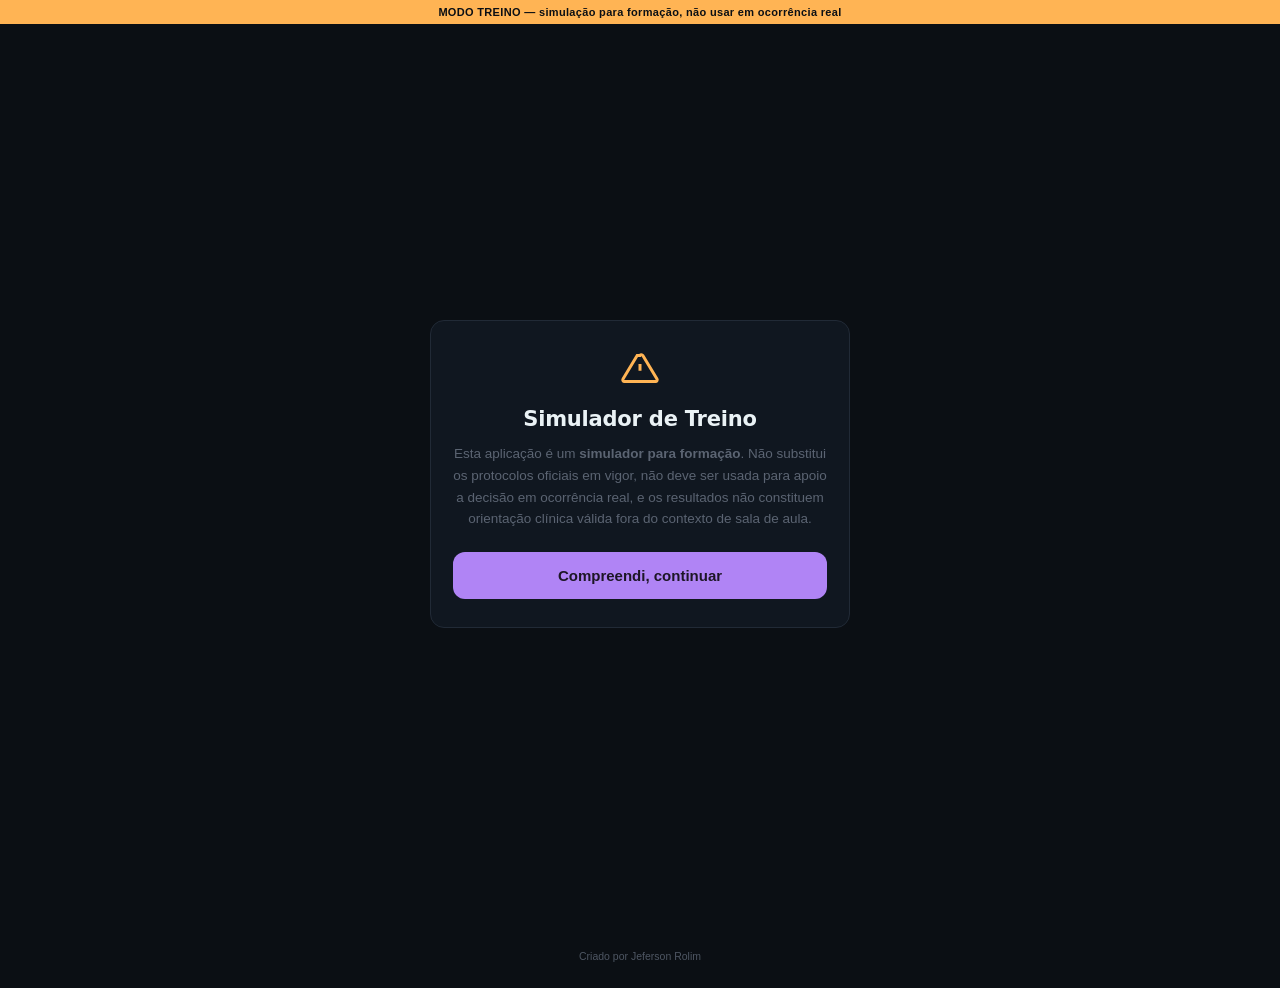
==== index.html @ 23ff30c7 "Separa Consultas e Anatomia para o projeto guia-emergencias O simulador-triagem fica só com Caso Tre" ====
<!DOCTYPE html>
<html lang="pt-PT">
<head>
<meta charset="UTF-8">
<meta name="viewport" content="width=device-width, initial-scale=1.0, maximum-scale=1">
<title>Triagem — Simulador de Treino</title>
<link rel="stylesheet" href="estilo.css">
<style>
  :root{
    /* identidade deste app dentro da central: roxo */
    --brand: #B084F5; --brand-bg: #1D1626; --brand-ink: #1D1626;
  }
  button{ font-family: inherit; }
  [data-instrutor-only]{ display:none; }
  body.is-instrutor [data-instrutor-only]{ display:block; }
  body.is-instrutor [data-instrutor-only].inline{ display:inline-flex; }

  /* ---------- faixa de treino (sempre visível) ---------- */
  #trainingBanner{ position:sticky; top:0; z-index:30; background:var(--amber); color:var(--bg);
    font-size:11px; font-weight:800; text-align:center; padding:6px 10px; letter-spacing:.03em; }

  .view{ min-height:100vh; display:flex; flex-direction:column; }
  .view[hidden]{ display:none; }

  header{ position: sticky; top:26px; z-index: 20; background: var(--bg); color: var(--ink);
    padding: 12px 16px 12px; border-bottom: 1px solid var(--line); flex:0 0 auto; }
  .back-row{ display:flex; align-items:center; gap:6px; font-size:12.5px; color:var(--ink-soft);
    margin-bottom:8px; font-weight:600; cursor:pointer; text-decoration:none; width:fit-content;
    min-height:44px; }
  .back-row svg{ width:14px; height:14px; flex:0 0 auto; }
  .casos-header-row{ display:flex; align-items:center; gap:10px; flex-wrap:wrap; margin-bottom:2px; }
  .casos-header-row h1{ margin:0; }
  .top-row{ display:flex; align-items:flex-start; justify-content:space-between; gap:8px; }
  header h1{ margin:0; font-size: 19px; line-height:1.15; color:var(--ink); }
  header .tag{ font-size: 10.5px; letter-spacing: .04em; color: var(--ink-soft); margin-top:2px; }
  .badge-count{ font-size:11px; color:var(--ink-soft); background:var(--panel); border:1px solid var(--line); padding:3px 8px;
    border-radius: var(--radius-pill); white-space:nowrap; font-weight:700; flex:0 0 auto; }
  .mode-indicator{ font-size:10.5px; color:var(--ink-soft); margin-top:6px; display:flex; align-items:center; gap:6px; }
  .mode-indicator b{ color:var(--ink); }
  .mode-indicator a{ color:var(--brand); text-decoration:underline; cursor:pointer; }

  main{ flex:1 1 auto; padding: 14px 14px 24px; max-width:640px; width:100%; margin:0 auto; }

  /* ---------- ecrã de aviso de treino ---------- */
  .gate-main{ display:flex; align-items:center; justify-content:center; flex:1; padding:24px 18px; }
  .gate-box{ max-width:420px; text-align:center; background:var(--panel); border:1px solid var(--line);
    border-radius:var(--radius); padding:28px 22px; }
  .gate-box svg{ width:40px; height:40px; margin-bottom:14px; }
  .gate-box h1{ margin:0 0 12px; font-size:21px; color:var(--ink); }
  .gate-box p{ font-size:13.5px; line-height:1.6; color:var(--ink-soft); margin:0 0 22px; }
  .gate-box .cta-btn{ padding:15px 22px; }

  /* ---------- seleção de modo ---------- */
  .mode-intro{ text-align:center; padding:8px 4px 20px; }
  .mode-intro h2{ margin:0 0 6px; font-size:18px; color:var(--ink); }
  .mode-intro p{ font-size:13px; color:var(--ink-soft); margin:0; line-height:1.5; }
  .mode-btn-row{ display:flex; flex-direction:column; gap:10px; }
  .mode-btn{ padding:18px; border-radius:var(--radius); border:1.5px solid var(--line); background:var(--panel);
    font-size:15px; font-weight:800; color:var(--ink); cursor:pointer; text-align:left; display:flex; align-items:center; gap:12px;
    min-height:44px; transition:border-color .12s ease, background-color .12s ease; }
  .mode-btn:hover, .mode-btn:focus-visible, .mode-btn:active{ background:var(--brand-bg); border-color:var(--brand); outline:none; }
  .mode-btn svg{ width:22px; height:22px; flex:0 0 auto; color:var(--brand); }
  .mode-btn .mode-btn-sub{ font-size:11.5px; font-weight:600; color:var(--ink-soft); margin-top:2px; }
  .pin-box{ margin-top:14px; background:var(--panel); border:1px solid var(--line); border-radius:var(--radius); padding:14px; }
  .pin-error{ font-size:12px; color:var(--red); font-weight:700; margin:6px 2px 10px; }

  /* ---------- campos genéricos (formulário / editor) ---------- */
  .field-label{ display:block; font-size:11.5px; text-transform:uppercase; letter-spacing:.05em;
    color:var(--ink-soft); font-weight:700; margin:16px 2px 7px; }
  .field-label:first-child{ margin-top:0; }
  .field-input{ width:100%; min-height:44px; padding:11px 12px; border-radius:var(--radius-sm); border:1px solid var(--line);
    font-size:14.5px; background:var(--panel); color:var(--ink); font-family:inherit; }
  .field-input:focus{ outline:none; border-color:var(--brand); }
  .field-textarea{ resize:vertical; line-height:1.5; min-height:0; }
  select.field-input{ appearance:none; -webkit-appearance:none;
    background-image:url("data:image/svg+xml,<svg xmlns='http://www.w3.org/2000/svg' viewBox='0 0 24 24' fill='none' stroke='%235B6472' stroke-width='2.2'><path d='M6 9l6 6 6-6'/></svg>");
    background-repeat:no-repeat; background-position:right 12px center; background-size:15px; padding-right:36px; }

  /* ---------- casos ---------- */
  .caso-card{ background:var(--panel); border:1px solid var(--line); border-left-width:2px; border-left-color:var(--line);
    border-radius:0 var(--radius-sm) var(--radius-sm) 0;
    padding:14px 15px; margin-bottom:9px; cursor:pointer; }
  .caso-card.livre{ border-left-color:var(--line); }
  .caso-card[data-nivel="iniciante"]{ border-left-color:var(--teal); }
  .caso-card[data-nivel="intermediario"]{ border-left-color:var(--amber); }
  .caso-card[data-nivel="avancado"]{ border-left-color:var(--red); }
  .caso-card-top{ display:flex; align-items:center; justify-content:space-between; gap:8px; }
  .caso-titulo{ font-size:14.5px; font-weight:800; line-height:1.3; color:var(--ink); }
  .caso-badge{ font-size:10px; font-weight:700; text-transform:uppercase; letter-spacing:.03em;
    padding:2px 8px; border-radius:var(--radius-pill); background:var(--panel-2); border:1px solid var(--line); color:var(--ink-soft); white-space:nowrap; }
  .caso-card[data-nivel="iniciante"] .caso-badge{ background:var(--teal-bg); border-color:var(--teal); color:var(--teal); }
  .caso-card[data-nivel="intermediario"] .caso-badge{ background:var(--amber-bg); border-color:var(--amber); color:var(--amber); }
  .caso-card[data-nivel="avancado"] .caso-badge{ background:var(--red-bg); border-color:var(--red); color:var(--red); }
  .caso-cat{ font-size:11.5px; color:var(--ink-soft); margin-top:4px; }
  .caso-del{ font-size:11px; font-weight:700; color:var(--red); margin-top:8px; cursor:pointer; display:inline-block; }
  .casos-tools{ display:flex; gap:8px; margin-top:16px; flex-wrap:wrap; }
  .mini-btn{ flex:1; min-height:44px; padding:10px; border-radius:var(--radius-sm); border:1px solid var(--line); background:var(--panel);
    font-size:12.5px; font-weight:700; color:var(--ink); text-align:center; cursor:pointer; display:flex; align-items:center; justify-content:center; }
  .mini-btn:hover, .mini-btn:active{ background:var(--line); border-color:var(--brand); }

  /* ---------- vinheta ---------- */
  .vinheta-box{ background:var(--panel); border:1.5px solid var(--brand); border-radius:var(--radius); padding:14px 15px; margin-bottom:16px; }
  .vinheta-label{ font-size:10.5px; text-transform:uppercase; letter-spacing:.05em; font-weight:800; color:var(--ink-soft); margin-bottom:6px; }
  .vinheta-label span{ color:var(--ink); }
  .vinheta-texto{ font-size:13.5px; line-height:1.6; color:var(--ink); font-style:italic; }
  .vinheta-instrutor-tools{ display:flex; gap:8px; margin-top:12px; flex-wrap:wrap; }
  .gabarito-box{ margin-top:12px; background:var(--panel-2); border:1.5px dashed var(--line); border-radius:var(--radius-sm); padding:12px 13px; }
  .gabarito-label{ font-size:10.5px; text-transform:uppercase; letter-spacing:.05em; font-weight:800; color:var(--ink-soft); margin-bottom:8px; }
  .gabarito-resposta{ font-size:14px; font-weight:800; color:var(--ink); margin-bottom:4px; }
  .gabarito-nota{ font-size:12.5px; color:var(--ink); line-height:1.5; margin-top:8px; }
  .gabarito-check{ display:flex; align-items:center; gap:7px; font-size:12.5px; font-weight:800; margin-top:10px; padding-top:10px; border-top:1px solid var(--line); }
  .gabarito-check svg{ width:15px; height:15px; flex:0 0 auto; }
  .gabarito-check.ok{ color:var(--teal); }
  .gabarito-check.parcial{ color:var(--amber); }
  .gabarito-check.falhou{ color:var(--red); }

  /* ---------- formulário ---------- */
  .cat-label{ font-size:11.5px; text-transform:uppercase; letter-spacing:.06em;
    color: var(--ink-soft); margin: 18px 2px 9px; font-weight:700; display:flex; align-items:center; gap:6px; }
  .cat-label:first-child{ margin-top:2px; }
  .cat-label svg{ width:13px; height:13px; opacity:.8; }

  .vitals-grid{ display:grid; grid-template-columns:repeat(2,minmax(0,1fr)); gap:8px; }
  @media (min-width:480px){ .vitals-grid{ grid-template-columns:repeat(3,minmax(0,1fr)); } }
  .vital-card{ background:var(--panel); border:1px solid var(--line); border-radius:var(--radius-sm); padding:10px 12px 11px; }
  .vital-label{ font-size:11px; font-weight:700; color:var(--ink-soft); text-transform:uppercase; letter-spacing:.04em; }
  .vital-input-row{ display:flex; align-items:baseline; gap:4px; margin-top:4px; }
  .vital-input-row input{ width:100%; border:none; background:transparent; font-size:22px; font-weight:800;
    color:var(--ink); padding:2px 0; font-family:inherit; -moz-appearance:textfield; }
  .vital-input-row input::-webkit-outer-spin-button, .vital-input-row input::-webkit-inner-spin-button{ -webkit-appearance:none; margin:0; }
  .vital-input-row input:focus{ outline:none; }
  .vital-unit{ font-size:11.5px; color:var(--ink-soft); font-weight:600; white-space:nowrap; }
  .vital-hint{ display:inline-block; margin-top:6px; font-size:10.5px; font-weight:700; padding:2px 7px;
    border-radius:var(--radius-pill); background:var(--amber-bg); color:var(--amber); min-height:19px; }
  .vital-hint:empty{ visibility:hidden; }

  .search-wrap{ position:relative; margin: 2px 0 10px; }
  .sym-search{ width:100%; min-height:44px; padding:10px 12px 10px 36px; border-radius: var(--radius-sm);
    border:1px solid var(--line); font-size:14.5px; background:var(--panel); color:var(--ink); }
  .sym-search:focus{ outline:none; border-color:var(--brand); }
  .search-icon{ position:absolute; left:11px; top:50%; transform:translateY(-50%); width:15px; height:15px; opacity:.55; pointer-events:none; }

  .legend{ font-size:11px; color:var(--ink-soft); margin:0 2px 12px; display:flex; align-items:center; gap:5px; }
  .legend .dot{ width:7px; height:7px; border-radius:50%; background:var(--red); flex:0 0 auto; }

  .sym-card{ background:var(--panel); border:1px solid var(--line); border-radius: var(--radius); margin-bottom:8px; overflow:hidden; }
  .sym-card-head{ padding: 11px 13px; display:flex; align-items:center; justify-content:space-between; gap:10px; cursor:pointer; min-height:44px; }
  .sym-card-head h3{ font-size:13.5px; margin:0; font-weight:700; color:var(--amber); }
  .sym-card[data-grupo="Cardiovascular"] .sym-card-head h3{ color:var(--teal); }
  .sym-card[data-grupo="Respiratório"] .sym-card-head h3{ color:var(--blue); }
  .sym-card[data-grupo="Neurológico"] .sym-card-head h3{ color:var(--brand); }
  .sym-count-pill{ font-size:10.5px; font-weight:700; color:var(--ink-soft); background:var(--panel-2); border:1px solid var(--line); padding:2px 7px; border-radius:var(--radius-pill); margin-left:auto; margin-right:8px; }
  .chevron{ width:9px; height:9px; border-right:2px solid var(--ink-soft); border-bottom:2px solid var(--ink-soft);
    transform: rotate(-45deg); transition: transform .15s ease; flex:0 0 auto; }
  .sym-card.open .chevron{ transform: rotate(45deg); }
  .sym-card-body{ display:none; padding: 2px 13px 13px; }
  .sym-card.open .sym-card-body{ display:block; }

  .chips-wrap{ display:flex; flex-wrap:wrap; gap:8px; }
  .sym-chip{ position:relative; flex:0 0 auto; font-size:13px; font-weight:600; padding:11px 14px; border-radius:var(--radius-pill);
    background:var(--panel-2); color:var(--ink); border:1.5px solid var(--line); min-height:44px; display:flex; align-items:center; gap:6px; cursor:pointer; user-select:none; }
  .sym-chip .flagdot{ width:6px; height:6px; border-radius:50%; background:var(--red); position:absolute; top:8px; right:9px; }
  .sym-chip.selected{ background:var(--brand-bg); border-color:var(--brand); color:var(--brand); }
  .sym-chip .chk{ width:13px; height:13px; display:none; flex:0 0 auto; }
  .sym-chip.selected .chk{ display:block; }
  .sym-chip.selected.flagged{ background:var(--red-bg); border-color:var(--red); color:var(--red); }

  .cta-wrap{ position:sticky; bottom:0; flex:0 0 auto; padding:10px 14px 16px;
    background:var(--bg); border-top:1px solid var(--line); }
  .cta-inner{ max-width:640px; margin:0 auto; }
  .cta-count{ text-align:center; font-size:11.5px; color:var(--ink-soft); margin-bottom:8px; font-weight:600; }
  .cta-count b{ color:var(--ink); }
  .cta-btn{ width:100%; min-height:44px; background:var(--brand); color:var(--brand-ink); border:none; border-radius:var(--radius-sm);
    padding:15px; font-size:15px; font-weight:800; text-align:center; cursor:pointer; }
  .cta-btn:disabled{ opacity:.4; }

  .context-label{ font-size:11.5px; text-transform:uppercase; letter-spacing:.06em;
    color: var(--ink-soft); margin: 2px 2px 8px; font-weight:700; }
  .context-toggle{ display:flex; gap:8px; margin-bottom:4px; }
  .context-btn{ flex:1; padding:13px 8px; border-radius:var(--radius-sm); border:1.5px solid var(--line);
    background:var(--panel); font-size:13.5px; font-weight:800; text-align:center; cursor:pointer; color:var(--ink);
    min-height:48px; display:flex; align-items:center; justify-content:center; gap:7px; }
  .context-btn svg{ width:16px; height:16px; flex:0 0 auto; }
  .context-btn.active{ background:var(--brand-bg); border-color:var(--brand); color:var(--brand); }
  .context-btn.active.trauma-on{ background:var(--red-bg); border-color:var(--red); color:var(--red); }
  .context-note{ font-size:11px; color:var(--ink-soft); margin:8px 2px 0; line-height:1.4; }

  /* ---------- resultado ---------- */
  .hero{ background:var(--panel); border:1px solid var(--line); border-left-width:2px; border-radius:var(--radius); padding:16px 16px 15px; margin-bottom:14px; }
  .hero.sev-red{ border-left-color:var(--red); }
  .hero.sev-teal{ border-left-color:var(--teal); }
  .hero-flag{ display:flex; align-items:center; gap:7px; font-size:12px; font-weight:800;
    text-transform:uppercase; letter-spacing:.03em; margin-bottom:9px; }
  .hero.sev-red .hero-flag{ color:var(--red); }
  .hero.sev-teal .hero-flag{ color:var(--teal); }
  .hero-flag svg{ width:15px; height:15px; }
  .hero h2{ margin:0 0 10px; font-size:20px; line-height:1.2; color:var(--ink); }
  .hero-meta{ display:flex; align-items:center; gap:8px; margin-bottom:14px; flex-wrap:wrap; }
  .conf-badge{ font-size:13px; font-weight:800; padding:4px 10px; border-radius:var(--radius-pill); }
  .hero.sev-red .conf-badge{ background:var(--red-bg); color:var(--red); }
  .hero.sev-teal .conf-badge{ background:var(--teal-bg); color:var(--teal); }
  .conf-label{ font-size:12px; color:var(--ink-soft); font-weight:600; }

  .criteria-title{ font-size:11px; font-weight:800; text-transform:uppercase; letter-spacing:.05em; color:var(--ink-soft); margin-bottom:8px; }
  .criteria-wrap{ display:flex; flex-wrap:wrap; gap:7px; }
  .crit-chip{ font-size:12.5px; font-weight:600; padding:6px 11px; border-radius:var(--radius-pill); background:var(--panel-2); border:1px solid var(--line); color:var(--ink); }
  .crit-chip.flag{ background:var(--red-bg); border-color:var(--red); color:var(--red); display:flex; align-items:center; gap:5px; font-weight:800; }
  .crit-chip.flag svg{ width:11px; height:11px; }

  .section-box{ margin-top:14px; background:var(--teal-bg); border-left:3px solid var(--teal);
    border-radius:0 var(--radius) var(--radius) 0; padding:12px 13px; }
  .section-box-title{ display:flex; align-items:center; gap:6px; font-size:12px; font-weight:800; color:var(--teal);
    text-transform:uppercase; letter-spacing:.04em; margin-bottom:8px; }
  .section-box-title svg{ width:13px; height:13px; }
  ul.at-list{ margin:0; padding:0; list-style:none; }
  ul.at-list li{ font-size:13.5px; line-height:1.5; padding:5px 0 5px 16px; position:relative; color:var(--ink); }
  ul.at-list li::before{ content:""; position:absolute; left:2px; top:12px; width:5px; height:5px; background:var(--teal); border-radius:1px; }
  .at-group-label{ font-size:11px; font-weight:800; text-transform:uppercase; letter-spacing:.03em; color:var(--teal); margin:10px 0 2px; }
  .at-group-label:first-child{ margin-top:0; }

  .warn-box{ background:var(--amber-bg); border:1.5px solid var(--amber); border-radius:var(--radius); padding:13px 14px; margin-bottom:16px; }
  .warn-top{ display:flex; align-items:flex-start; gap:9px; }
  .warn-top svg{ width:20px; height:20px; flex:0 0 auto; margin-top:1px; }
  .warn-title{ font-size:14.5px; font-weight:800; color:var(--ink); line-height:1.3; margin-bottom:4px; }
  .warn-body{ font-size:12.5px; line-height:1.5; color:var(--ink); }
  .warn-body b{ font-weight:800; }

  .tied-label, .outras-label{ font-size:11.5px; text-transform:uppercase; letter-spacing:.06em; color:var(--ink-soft);
    font-weight:700; margin:16px 2px 10px; }
  .tied-label:first-child, .outras-label:first-child{ margin-top:4px; }

  .tied-card{ background:var(--panel); border:1.5px solid var(--line); border-radius:var(--radius); padding:13px 14px; margin-bottom:10px; }
  .tied-top{ display:flex; align-items:center; justify-content:space-between; gap:8px; margin-bottom:9px; }
  .tied-name{ font-size:15px; font-weight:800; line-height:1.25; color:var(--ink); }
  .tied-name .sub{ font-weight:600; color:var(--ink-soft); font-size:12.5px; }
  .tied-pct{ font-size:12.5px; font-weight:800; padding:3px 9px; border-radius:var(--radius-pill); background:var(--panel-2); border:1px solid var(--line); color:var(--ink-soft); white-space:nowrap; }
  .tied-criteria{ display:flex; flex-wrap:wrap; gap:6px; }
  .crit-chip-sm{ font-size:11.5px; font-weight:600; padding:5px 9px; border-radius:var(--radius-pill); background:var(--panel-2); border:1px solid var(--line); color:var(--ink-soft); }
  .crit-chip-sm.flag{ background:var(--red-bg); border-color:var(--red); color:var(--red); font-weight:800; }

  .empty-state{ text-align:center; color:var(--ink-soft); padding:50px 20px; font-size:14px; line-height:1.6; }
  .empty-state svg{ width:34px; height:34px; opacity:.5; margin-bottom:10px; }

  .footer-note{ margin-top:20px; text-align:center; color:var(--ink-soft); font-size:11px; line-height:1.5; padding:0 6px; }
  .footer-note b{ color:var(--red); }
</style>
</head>
<body>

<div id="trainingBanner">MODO TREINO — simulação para formação, não usar em ocorrência real</div>

<div id="app">

  <!-- ========================= GATE DE AVISO ========================= -->
  <div class="view" id="view-gate">
    <main class="gate-main">
      <div class="gate-box">
        <svg viewBox="0 0 24 24" fill="none" stroke="#FFB454" stroke-width="1.8"><path d="M12 9v4M12 17h.01M10.3 3.9L1.8 18a1 1 0 00.9 1.5h18.6a1 1 0 00.9-1.5L13.7 3.9a1 1 0 00-1.7 0z"/></svg>
        <h1 class="display">Simulador de Treino</h1>
        <p>Esta aplicação é um <b>simulador para formação</b>. Não substitui os protocolos oficiais em vigor, não deve ser usada para apoio a decisão em ocorrência real, e os resultados não constituem orientação clínica válida fora do contexto de sala de aula.</p>
        <button class="cta-btn" id="btnAckTreino">Compreendi, continuar</button>
      </div>
    </main>
  </div>

  <!-- ========================= SELEÇÃO DE MODO ========================= -->
  <div class="view" id="view-mode" hidden>
    <header><h1 class="display">Quem está a usar?</h1><div class="tag">Escolha o seu perfil nesta sessão</div></header>
    <main>
      <div class="mode-btn-row">
        <button class="mode-btn" id="btnSouAluno">
          <svg viewBox="0 0 24 24" fill="none" stroke="currentColor" stroke-width="2"><path d="M12 14l9-5-9-5-9 5 9 5z"/><path d="M12 14l6.16-3.42A9 9 0 0121 12v3.5"/><path d="M6 12v5c3 2 9 2 12 0v-5"/></svg>
          <div><div>Sou Aluno</div><div class="mode-btn-sub">Vejo só o resultado do motor, sem gabarito</div></div>
        </button>
        <button class="mode-btn" id="btnSouInstrutor">
          <svg viewBox="0 0 24 24" fill="none" stroke="currentColor" stroke-width="2"><circle cx="12" cy="8" r="4"/><path d="M4 21v-1a8 8 0 0116 0v1"/></svg>
          <div><div>Sou Instrutor</div><div class="mode-btn-sub">Vejo gabarito e posso criar casos</div></div>
        </button>
      </div>
      <div class="pin-box" id="pinBox" hidden>
        <label class="field-label">Código do dia (fornecido pelo instrutor responsável)</label>
        <input id="pinInput" class="field-input" type="tel" inputmode="numeric" maxlength="4" placeholder="____">
        <div class="pin-error" id="pinError" hidden>Código incorreto.</div>
        <button class="cta-btn" id="btnConfirmarPin" style="margin-top:6px;">Confirmar</button>
      </div>
    </main>
  </div>

  <!-- ========================= LISTA DE CASOS ========================= -->
  <div class="view" id="view-casos" hidden>
    <header>
      <div class="casos-header-row">
        <h1 class="display">Casos de Treino</h1>
      </div>
      <nav class="app-nav">
        <a href="index.html" class="active">Caso Treino</a>
        <a href="parametros_vitais.html">Parâmetros Vitais</a>
        <button type="button" class="about-btn" data-about-open>Sobre</button>
      </nav>
      <div class="mode-indicator">Modo: <b id="modoLabel">—</b> · <a id="linkTrocarModo">trocar</a></div>
    </header>
    <main>
      <div class="caso-card livre" id="casoLivre">
        <div class="caso-titulo">Uso livre (sem caso)</div>
        <div class="caso-cat">Explorar o motor com achados à sua escolha</div>
      </div>
      <div id="casosList"></div>
      <div class="casos-tools" data-instrutor-only>
        <button type="button" class="mini-btn" id="btnNovoCaso">+ Criar novo caso</button>
        <button type="button" class="mini-btn" id="btnExportarCasos">Exportar</button>
        <button type="button" class="mini-btn" id="btnImportarCasos">Importar</button>
        <input type="file" id="inputImportar" accept="application/json" hidden>
      </div>
    </main>
  </div>

  <!-- ========================= EDITOR DE CASO (instrutor) ========================= -->
  <div class="view" id="view-editor" hidden>
    <header>
      <div class="back-row" id="btnCancelarEditor">
        <svg viewBox="0 0 24 24" fill="none" stroke="#5B6472" stroke-width="2.4"><path d="M15 18l-6-6 6-6"/></svg>
        Cancelar
      </div>
      <h1 class="display">Novo Caso Fictício</h1>
    </header>
    <main>
      <label class="field-label">Título</label>
      <input id="edTitulo" class="field-input" type="text" placeholder="Ex: Dispneia súbita com sibilos">

      <label class="field-label">Categoria alvo (opcional)</label>
      <select id="edCategoria" class="field-input"><option value="">—</option></select>

      <label class="field-label">Nível de dificuldade</label>
      <select id="edNivel" class="field-input">
        <option value="iniciante">Iniciante</option>
        <option value="intermediario">Intermediário</option>
        <option value="avancado">Avançado</option>
      </select>

      <label class="field-label">Vinheta (o que o aluno vai ler)</label>
      <textarea id="edVinheta" class="field-input field-textarea" rows="5" placeholder="Descreva o cenário que o aluno deve interpretar..."></textarea>

      <label class="field-label">Tipo de gabarito</label>
      <div class="context-toggle" id="edTipoGabarito">
        <button type="button" class="context-btn active" data-tipo="definido">Diagnóstico definido</button>
        <button type="button" class="context-btn" data-tipo="ambiguo">Caso ambíguo (2+ válidos)</button>
      </div>

      <div id="edGabaritoDefinido">
        <label class="field-label">Ficha correta</label>
        <select id="edFichaId" class="field-input"></select>
        <label class="field-label">Variante (se houver)</label>
        <select id="edVariante" class="field-input"><option value="">—</option></select>
      </div>

      <div id="edGabaritoAmbiguo" hidden>
        <label class="field-label">Candidatos válidos (marque 2 ou mais)</label>
        <div id="edCandidatosList" style="max-height:260px; overflow-y:auto; border:1px solid var(--line); border-radius:var(--radius); padding:8px;"></div>
      </div>

      <label class="field-label" style="margin-top:20px;">Vitais esperados (opcional)</label>
      <div class="vitals-grid" id="edVitalsGrid"></div>

      <label class="field-label" style="margin-top:16px;">Sinais/sintomas esperados (opcional)</label>
      <div class="search-wrap">
        <svg class="search-icon" viewBox="0 0 24 24" fill="none" stroke="#EAF2F5" stroke-width="2.2"><circle cx="11" cy="11" r="7"/><line x1="21" y1="21" x2="16.65" y2="16.65"/></svg>
        <input id="edSymSearch" class="sym-search" type="text" placeholder="Pesquisar sinal ou sintoma...">
      </div>
      <div id="edSymGroups"></div>

      <label class="field-label">Nota para o instrutor (opcional)</label>
      <textarea id="edNota" class="field-input field-textarea" rows="3" placeholder="Objetivo pedagógico, pontos de discussão..."></textarea>

      <button class="cta-btn" id="btnSalvarCaso" style="margin-top:20px;">Guardar Caso</button>
    </main>
  </div>

  <!-- ========================= FORMULÁRIO ========================= -->
  <div class="view" id="view-form" hidden>
    <header>
      <div class="back-row" id="btnVoltarCasos">
        <svg viewBox="0 0 24 24" fill="none" stroke="#5B6472" stroke-width="2.4"><path d="M15 18l-6-6 6-6"/></svg>
        Trocar de caso
      </div>
      <div class="top-row">
        <div>
          <h1 class="display">Nova Avaliação</h1>
          <div class="tag">Sinais vitais e sintomas observados</div>
        </div>
        <div class="badge-count" id="selCount">0 selec.</div>
      </div>
    </header>

    <main>
      <div class="vinheta-box" id="vinhetaBox" hidden>
        <div class="vinheta-label">Cenário: <span id="vinhetaTitulo"></span></div>
        <div class="vinheta-texto" id="vinhetaTexto"></div>
        <div class="vinheta-instrutor-tools" data-instrutor-only>
          <button type="button" class="mini-btn" id="btnVerGabarito">Ver gabarito</button>
          <button type="button" class="mini-btn" id="btnPreencherDemo">Preencher c/ dados esperados</button>
        </div>
        <div class="gabarito-box" id="gabaritoInline" hidden></div>
      </div>

      <div class="context-label">Contexto</div>
      <div class="context-toggle" id="contextToggle">
        <button type="button" class="context-btn active" data-trauma="nao">
          <svg viewBox="0 0 24 24" fill="none" stroke="currentColor" stroke-width="2.2"><path d="M9 11l3 3L22 4"/><path d="M21 12v7a2 2 0 01-2 2H5a2 2 0 01-2-2V5a2 2 0 012-2h11"/></svg>
          Sem trauma
        </button>
        <button type="button" class="context-btn" data-trauma="sim">
          <svg viewBox="0 0 24 24" fill="none" stroke="currentColor" stroke-width="2.2"><path d="M10.29 3.86L1.82 18a1 1 0 00.86 1.5h18.64a1 1 0 00.86-1.5L13.71 3.86a1 1 0 00-1.72 0z"/><path d="M12 9v4M12 17h.01"/></svg>
          Houve trauma
        </button>
      </div>
      <div class="context-note" id="contextNote">Fichas de trauma (torácico, TCE, queimaduras, etc.) só entram na análise com mecanismo confirmado.</div>

      <div class="context-label" style="margin-top:14px;">Faixa etária</div>
      <div class="context-toggle" id="idadeToggle">
        <button type="button" class="context-btn active" data-idade="adulto">Adulto</button>
        <button type="button" class="context-btn" data-idade="pediatrico">Pediátrico</button>
      </div>
      <div class="context-note" id="idadeNote">Fichas de Pediatria só entram na análise quando a vítima é pediátrica. Os valores de referência dos sinais vitais continuam calibrados para adultos em ambos os modos.</div>

      <div class="cat-label" style="margin-top:20px;">
        <svg viewBox="0 0 24 24" fill="none" stroke="#5B6472" stroke-width="2"><path d="M3 12h4l2-7 4 14 2-7h6"/></svg>
        Sinais Vitais
      </div>
      <div class="vitals-grid" id="vitalsGrid"></div>

      <div class="cat-label" style="margin-top:22px;">
        <svg viewBox="0 0 24 24" fill="none" stroke="#5B6472" stroke-width="2"><path d="M9 11l3 3L22 4"/><path d="M21 12v7a2 2 0 01-2 2H5a2 2 0 01-2-2V5a2 2 0 012-2h11"/></svg>
        Sinais e Sintomas
      </div>
      <div class="search-wrap">
        <svg class="search-icon" viewBox="0 0 24 24" fill="none" stroke="#EAF2F5" stroke-width="2.2"><circle cx="11" cy="11" r="7"/><line x1="21" y1="21" x2="16.65" y2="16.65"/></svg>
        <input id="symSearch" class="sym-search" type="text" placeholder="Pesquisar sinal ou sintoma..." autocomplete="off">
      </div>
      <div class="legend"><span class="dot"></span> achado de alta relevância clínica</div>
      <div id="symGroups"></div>
    </main>

    <div class="cta-wrap">
      <div class="cta-inner">
        <div class="cta-count" id="ctaCount">0 achados selecionados</div>
        <button class="cta-btn" id="btnAnalisar" disabled>Analisar Sintomas</button>
      </div>
    </div>
  </div>

  <!-- ========================= RESULTADO ========================= -->
  <div class="view" id="view-result" hidden>
    <header>
      <div class="back-row" id="btnVoltar">
        <svg viewBox="0 0 24 24" fill="none" stroke="#5B6472" stroke-width="2.4"><path d="M15 18l-6-6 6-6"/></svg>
        Editar achados
      </div>
      <h1 class="display">Resultado da Triagem</h1>
      <div class="tag" id="resultTag"></div>
    </header>
    <main id="resultMain"></main>
  </div>

</div>

<footer class="app-footer">
  <div class="app-footer-author">Criado por Jeferson Rolim</div>
</footer>

<div class="modal-overlay" id="aboutModal" hidden>
  <div class="modal-box">
    <div class="modal-head">
      <h2 class="display">Sobre</h2>
      <button type="button" class="modal-close" id="aboutModalClose" aria-label="Fechar">&times;</button>
    </div>
    <div class="about-dev">Desenvolvido por <b>Jeferson Rolim</b></div>
    <div class="about-text">O Simulador de Triagem é um projeto de treino/simulado para apoio ao estudo, pensado para uso em sala de aula e formação de socorristas/TAS: casos de treino de triagem pré-hospitalar com pontuação por sinais/sintomas e consulta dos parâmetros vitais de referência por idade — não é um produto médico nem uma ferramenta de trabalho.</div>
    <div class="about-warning">
      <svg viewBox="0 0 24 24" fill="none" stroke="#FFB454" stroke-width="1.8"><path d="M12 9v4M12 17h.01M10.3 3.9L1.8 18a1 1 0 00.9 1.5h18.6a1 1 0 00.9-1.5L13.7 3.9a1 1 0 00-1.7 0z"/></svg>
      <div><b>Atenção:</b> não deve ser usado para apoio a decisão em ocorrência real. Uso exclusivamente educacional.</div>
    </div>
    <div class="about-contact">
      <!-- Quando o perfil estiver pronto, descomente e ajuste o link abaixo:
      <a class="about-contact-link" href="https://www.linkedin.com/in/SEU-PERFIL" target="_blank" rel="noopener noreferrer">
        <svg viewBox="0 0 24 24" width="16" height="16" fill="currentColor"><path d="M4.98 3.5C4.98 4.88 3.87 6 2.5 6S0 4.88 0 3.5 1.11 1 2.5 1s2.48 1.12 2.48 2.5zM.22 8.24h4.56V23H.22V8.24zM8.34 8.24h4.37v2.01h.06c.61-1.15 2.11-2.36 4.34-2.36 4.64 0 5.5 3.06 5.5 7.03V23h-4.56v-6.94c0-1.66-.03-3.79-2.31-3.79-2.32 0-2.67 1.81-2.67 3.67V23H8.34V8.24z"/></svg>
        LinkedIn
      </a>
      -->
      <span class="about-contact-placeholder">Contato: em breve</span>
    </div>
  </div>
</div>

<script type="application/json" id="taxonomia-source">{"versao":"1.0","nota":"Taxonomia expandida a partir da amostra de 4 fichas de teste (33 tags) para cobrir as 68 fichas do emergencias_medicas.json.","sinais_vitais":[{"tag":"taquicardia","label":"Taquicardia (FC elevada)","parametro":"FC","unidade":"bpm","min":101,"max":null},{"tag":"bradicardia","label":"Bradicardia (FC baixa)","parametro":"FC","unidade":"bpm","min":null,"max":59},{"tag":"taquipneia","label":"Taquipneia (FR elevada)","parametro":"FR","unidade":"cpm","min":21,"max":null},{"tag":"hipotensao","label":"Hipotensão (PAS baixa)","parametro":"PAS","unidade":"mmHg","min":null,"max":89},{"tag":"spo2_baixo","label":"SpO2 diminuída","parametro":"SpO2","unidade":"%","min":null,"max":93},{"tag":"apneia","label":"Apneia (ausência de respiração)","parametro":"FR","unidade":"cpm","min":0,"max":0},{"tag":"febre","label":"Febre","parametro":"Temp","unidade":"ºC","min":38.0,"max":null},{"tag":"hipotermia_vital","label":"Hipotermia (temperatura corporal baixa)","parametro":"Temp","unidade":"ºC","min":null,"max":34.9},{"tag":"hipertensao","label":"Hipertensão arterial","parametro":"PAS","unidade":"mmHg","min":140,"max":null},{"tag":"hipotensao_diastolica","label":"Hipotensão diastólica","parametro":"PAD","unidade":"mmHg","min":null,"max":59},{"tag":"hipertensao_diastolica","label":"Hipertensão diastólica","parametro":"PAD","unidade":"mmHg","min":90,"max":null},{"tag":"glicemia_baixa","label":"Glicemia baixa (hipoglicemia)","parametro":"Glicemia","unidade":"mg/dL","min":null,"max":59},{"tag":"glicemia_alta","label":"Glicemia alta (hiperglicemia)","parametro":"Glicemia","unidade":"mg/dL","min":201,"max":null},{"tag":"glasgow_baixo","label":"Glasgow baixo (<9)","parametro":"Glasgow","unidade":"pontos","min":null,"max":8}],"sinais_sintomas":[{"tag":"dispneia","label":"Dispneia / falta de ar","tipo":"subjetivo","categoria":"Geral"},{"tag":"dispneia_impede_falar","label":"Dispneia que impede completar frases","tipo":"objetivo","categoria":"Geral"},{"tag":"pieira","label":"Pieira (sibilos expiratórios)","tipo":"objetivo","categoria":"Geral"},{"tag":"tiragem_musculos_acessorios","label":"Uso de músculos acessórios / tiragem","tipo":"objetivo","categoria":"Geral"},{"tag":"posicao_tripe","label":"Posição de tripé","tipo":"objetivo","categoria":"Geral"},{"tag":"prostracao","label":"Prostração / desorientação","tipo":"objetivo","categoria":"Respiratório"},{"tag":"silencio_ventilatorio","label":"Silêncio ventilatório (sons inaudíveis)","tipo":"objetivo","categoria":"Geral"},{"tag":"dor_toracica_opressiva","label":"Dor/desconforto retroesternal em aperto ou peso","tipo":"subjetivo","categoria":"Geral"},{"tag":"dor_irradiada_msuperior_mandibula","label":"Dor irradiada para MS esquerdo, pescoço ou mandíbula","tipo":"subjetivo","categoria":"Cardiovascular"},{"tag":"dor_epigastrica","label":"Dor epigástrica","tipo":"subjetivo","categoria":"Cardiovascular"},{"tag":"palpitacoes","label":"Palpitações","tipo":"subjetivo","categoria":"Geral"},{"tag":"sincope_lipotimia","label":"Síncope ou lipotimia","tipo":"objetivo","categoria":"Geral"},{"tag":"fadiga_inicio_subito","label":"Cansaço de início súbito","tipo":"subjetivo","categoria":"Cardiovascular"},{"tag":"alteracao_consciencia","label":"Alteração do estado de consciência","tipo":"objetivo","categoria":"Geral"},{"tag":"pele_fria_palida_sudorese","label":"Pele pálida, fria e sudoreica","tipo":"objetivo","categoria":"Sistêmico"},{"tag":"assimetria_facial","label":"Assimetria facial / desvio da comissura labial","tipo":"objetivo","categoria":"Neurológico"},{"tag":"hemiparesia_hemiplegia","label":"Perda de força/sensibilidade num lado do corpo","tipo":"objetivo","categoria":"Geral"},{"tag":"disartria_afasia","label":"Alteração da fala (disartria/afasia)","tipo":"objetivo","categoria":"Geral"},{"tag":"alteracao_visual","label":"Alterações da visão","tipo":"subjetivo","categoria":"Geral"},{"tag":"desvio_olhar","label":"Desvio conjugado do olhar","tipo":"objetivo","categoria":"Neurológico"},{"tag":"cefaleia_intensa","label":"Cefaleia intensa","tipo":"subjetivo","categoria":"Geral"},{"tag":"ataxia","label":"Ataxia (desequilíbrio da marcha/coordenação)","tipo":"objetivo","categoria":"Geral"},{"tag":"vertigem_tonturas","label":"Vertigem / tonturas","tipo":"subjetivo","categoria":"Geral"},{"tag":"palidez","label":"Palidez","tipo":"objetivo","categoria":"Geral"},{"tag":"sudorese","label":"Sudorese","tipo":"objetivo","categoria":"Geral"},{"tag":"nauseas_vomitos","label":"Náuseas e/ou vómitos","tipo":"subjetivo","categoria":"Geral"},{"tag":"ansiedade","label":"Ansiedade / agitação","tipo":"objetivo","categoria":"Geral"},{"tag":"tosse","label":"Tosse","tipo":"objetivo","categoria":"Geral"},{"tag":"expetoracao_purulenta","label":"Expetoração purulenta","tipo":"objetivo","categoria":"Respiratório"},{"tag":"cianose","label":"Cianose","tipo":"objetivo","categoria":"Geral"},{"tag":"estridor","label":"Estridor","tipo":"objetivo","categoria":"Geral"},{"tag":"rouquidao","label":"Rouquidão / alteração da voz","tipo":"objetivo","categoria":"Geral"},{"tag":"adejo_nasal","label":"Adejo nasal","tipo":"objetivo","categoria":"Pediatria"},{"tag":"ortopneia","label":"Ortopneia (piora deitado)","tipo":"subjetivo","categoria":"Respiratório"},{"tag":"fervores_pulmonares","label":"Fervores / farfalheira pulmonar","tipo":"objetivo","categoria":"Respiratório"},{"tag":"secrecoes_rosadas_espumosas","label":"Secreções rosadas e espumosas","tipo":"objetivo","categoria":"Respiratório"},{"tag":"fuligem_mucosas","label":"Fuligem nas mucosas nasais/orais","tipo":"objetivo","categoria":"Trauma"},{"tag":"respiracao_ruidosa","label":"Respiração ruidosa","tipo":"objetivo","categoria":"Respiratório"},{"tag":"gemido_choro_fraco","label":"Gemido ou choro fraco","tipo":"objetivo","categoria":"Geral"},{"tag":"apneia_periodos","label":"Períodos de apneia","tipo":"objetivo","categoria":"Pediatria"},{"tag":"dor_abdominal","label":"Dor abdominal","tipo":"subjetivo","categoria":"Geral"},{"tag":"dor_fossa_iliaca_direita","label":"Dor na fossa ilíaca direita","tipo":"subjetivo","categoria":"Gastrointestinal"},{"tag":"dor_tipo_colica","label":"Dor tipo cólica","tipo":"subjetivo","categoria":"Geral"},{"tag":"dor_lombar","label":"Dor lombar","tipo":"subjetivo","categoria":"Gastrointestinal"},{"tag":"distensao_abdominal","label":"Distensão abdominal","tipo":"objetivo","categoria":"Geral"},{"tag":"obstipacao","label":"Obstipação","tipo":"subjetivo","categoria":"Geral"},{"tag":"diarreia","label":"Diarreia","tipo":"objetivo","categoria":"Geral"},{"tag":"hematuria","label":"Hematúria (sangue na urina)","tipo":"objetivo","categoria":"Gastrointestinal"},{"tag":"disuria","label":"Dor/ardor a urinar","tipo":"subjetivo","categoria":"Geral"},{"tag":"icterícia","label":"Icterícia (pele/olhos amarelados)","tipo":"objetivo","categoria":"Sistêmico"},{"tag":"hemorragia_digestiva_visivel","label":"Vómito ou dejeção com sangue","tipo":"objetivo","categoria":"Gastrointestinal"},{"tag":"dor_abdominal_rigidez","label":"Dor/rigidez abdominal à palpação (peritonismo)","tipo":"objetivo","categoria":"Geral"},{"tag":"rigidez_nuca","label":"Rigidez da nuca","tipo":"objetivo","categoria":"Pediatria"},{"tag":"fotofobia","label":"Fotofobia","tipo":"subjetivo","categoria":"Pediatria"},{"tag":"rash_petequial","label":"Rash petequial/hemorrágico","tipo":"objetivo","categoria":"Pediatria"},{"tag":"fontanela_hipertensa","label":"Fontanela hipertensa (abaulada)","tipo":"objetivo","categoria":"Pediatria"},{"tag":"convulsao_presente","label":"Convulsão presenciada","tipo":"objetivo","categoria":"Geral"},{"tag":"postura_anomala_membros","label":"Postura anómala dos membros (descorticação/descerebração)","tipo":"objetivo","categoria":"Trauma"},{"tag":"equimose_periorbital_retroauricular","label":"Equimose periorbital ou retroauricular","tipo":"objetivo","categoria":"Trauma"},{"tag":"perda_liquido_cefalorraquidiano","label":"Perda de líquido cefalorraquidiano","tipo":"objetivo","categoria":"Trauma"},{"tag":"letargia","label":"Letargia / menos ativo que o habitual","tipo":"objetivo","categoria":"Geral"},{"tag":"irritabilidade","label":"Irritabilidade","tipo":"objetivo","categoria":"Pediatria"},{"tag":"parestesias","label":"Parestesias / formigueiro","tipo":"subjetivo","categoria":"Geral"},{"tag":"fraqueza_muscular","label":"Fraqueza muscular","tipo":"subjetivo","categoria":"Endócrino"},{"tag":"polifagia","label":"Polifagia (fome intensa)","tipo":"subjetivo","categoria":"Geral"},{"tag":"tremores","label":"Tremores","tipo":"objetivo","categoria":"Geral"},{"tag":"midriase","label":"Midríase (pupilas dilatadas)","tipo":"objetivo","categoria":"Geral"},{"tag":"miose","label":"Miose (pupilas contraídas)","tipo":"objetivo","categoria":"Geral"},{"tag":"urticaria_eritema_prurido","label":"Urticária, eritema ou prurido","tipo":"objetivo","categoria":"Geral"},{"tag":"edema_mucosas_labios","label":"Edema de mucosas, lábios ou língua","tipo":"objetivo","categoria":"Geral"},{"tag":"sialorreia","label":"Sialorreia (salivação excessiva)","tipo":"objetivo","categoria":"Geral"},{"tag":"disfagia","label":"Disfagia (dificuldade a engolir)","tipo":"subjetivo","categoria":"Geral"},{"tag":"pele_seca_ruborizada","label":"Pele seca e ruborizada","tipo":"objetivo","categoria":"Geral"},{"tag":"halito_cetonico","label":"Hálito cetónico/adocicado","tipo":"objetivo","categoria":"Endócrino"},{"tag":"poliuria_polidipsia","label":"Poliúria e/ou polidipsia (sede excessiva)","tipo":"subjetivo","categoria":"Endócrino"},{"tag":"xerostomia","label":"Xerostomia (boca seca)","tipo":"subjetivo","categoria":"Endócrino"},{"tag":"perda_peso_inexplicada","label":"Perda de peso sem explicação","tipo":"subjetivo","categoria":"Endócrino"},{"tag":"sinais_desidratacao","label":"Sinais de desidratação (mucosas secas, prega cutânea)","tipo":"objetivo","categoria":"Pediatria"},{"tag":"fontanela_deprimida","label":"Fontanela deprimida","tipo":"objetivo","categoria":"Pediatria"},{"tag":"hemorragia_vaginal","label":"Hemorragia vaginal","tipo":"objetivo","categoria":"Obstetrícia"},{"tag":"contracoes_uterinas_frequentes","label":"Contrações uterinas frequentes/dolorosas","tipo":"subjetivo","categoria":"Obstetrícia"},{"tag":"rotura_membranas","label":"Rotura de membranas amnióticas","tipo":"objetivo","categoria":"Obstetrícia"},{"tag":"perturbacao_visual","label":"Perturbações visuais (moscas volantes/visão turva)","tipo":"subjetivo","categoria":"Geral"},{"tag":"hemorragia_externa_visivel","label":"Hemorragia externa visível","tipo":"objetivo","categoria":"Trauma"},{"tag":"deformidade_membro","label":"Deformidade de membro/osso","tipo":"objetivo","categoria":"Trauma"},{"tag":"dor_a_palpacao_local","label":"Dor à palpação ou movimentação local","tipo":"objetivo","categoria":"Trauma"},{"tag":"crepitacao_ossea","label":"Crepitação óssea","tipo":"objetivo","categoria":"Trauma"},{"tag":"impotencia_funcional","label":"Impotência funcional (mobilização limitada)","tipo":"objetivo","categoria":"Trauma"},{"tag":"edema_local","label":"Edema local","tipo":"objetivo","categoria":"Trauma"},{"tag":"equimose_local","label":"Equimose/hematoma local","tipo":"objetivo","categoria":"Trauma"},{"tag":"ferida_aspirante_torax","label":"Ferida aspirante do tórax","tipo":"objetivo","categoria":"Trauma"},{"tag":"ingurgitamento_jugular","label":"Ingurgitamento das veias jugulares","tipo":"objetivo","categoria":"Geral"},{"tag":"desvio_traqueia","label":"Desvio da traqueia","tipo":"objetivo","categoria":"Geral"},{"tag":"assimetria_toracica","label":"Assimetria/expansão assimétrica da parede torácica","tipo":"objetivo","categoria":"Trauma"},{"tag":"hipofonese_sons_cardiacos","label":"Hipofonese dos sons cardíacos","tipo":"objetivo","categoria":"Trauma"},{"tag":"ausencia_pulso_distal","label":"Ausência ou diminuição de pulso distal","tipo":"objetivo","categoria":"Trauma"},{"tag":"pulsos_assimetricos","label":"Assimetria de pulsos periféricos","tipo":"objetivo","categoria":"Cardiovascular"},{"tag":"assimetria_pressao_arterial_membros","label":"Diferença de pressão arterial entre membros","tipo":"objetivo","categoria":"Cardiovascular"},{"tag":"exteriorizacao_organo","label":"Exteriorização de órgão (evisceração)","tipo":"objetivo","categoria":"Geral"},{"tag":"objeto_empalado","label":"Objeto empalado","tipo":"objetivo","categoria":"Geral"},{"tag":"otorragia","label":"Saída de sangue pelo ouvido","tipo":"objetivo","categoria":"Trauma"},{"tag":"hemoptises","label":"Hemoptises (sangue pela boca de origem respiratória)","tipo":"objetivo","categoria":"Trauma"},{"tag":"marca_picada_local","label":"Marca de picada/injeção local","tipo":"objetivo","categoria":"Intoxicações"},{"tag":"espasmos_musculares","label":"Espasmos musculares","tipo":"objetivo","categoria":"Intoxicações"},{"tag":"perda_controlo_esfincteres","label":"Perda de controlo dos esfíncteres","tipo":"objetivo","categoria":"Neurológico"},{"tag":"pele_marmoreada","label":"Pele marmoreada","tipo":"objetivo","categoria":"Pediatria"},{"tag":"rash_hemorragico","label":"Rash hemorrágico/petequial","tipo":"objetivo","categoria":"Pediatria"}],"limitacoes":["Os thresholds de sinais vitais (min/max) são de referência ADULTA. As fichas de Emergências Pediátricas foram anotadas usando as mesmas tags qualitativas (taquicardia, taquipneia, hipotensao, febre, etc.) quando a própria ficha descreve o achado em texto, mas as regras numéricas adulto-padrão NÃO devem ser aplicadas automaticamente a uma vítima pediátrica — os valores normais de FC/FR/PAS variam muito por faixa etária (ver ficha 'abordagem_avaliacao_pediatrica' no JSON original, que tem tabela de referência por idade mas foi excluída da anotação por ser puramente uma tabela de referência, não uma patologia). Antes de usar o motor em modo pediátrico, é necessário: (1) adicionar um campo de idade/faixa etária ao formulário, e (2) parametrizar min/max por faixa etária em vez de usar os valores fixos atuais.","Algumas fichas descrevem 'síndromes tóxicas' ou 'subtipos' com apenas 1 critério textual (ex: narcose do azoto, síncope das águas pouco profundas) — não foram anotadas por não serem decomponíveis em achados discretos verificáveis; ver 'excluidos' na ficha correspondente.","Pesos e bandeiras vermelhas foram atribuídos por julgamento clínico direto durante a anotação, seguindo a mesma escala 1-3 validada nas 4 fichas de teste, mas NÃO foram calculados estatisticamente (ex: IDF real de cada tag pelas 68 fichas) — ficam como candidatos a revisão humana antes de uso em produção."]}</script>
<script type="application/json" id="criterios-source">{"asma":{"nome":"Asma","formato":"por_gravidade","niveis_gravidade":{"crise_ligeira":[{"tag":"dispneia","peso":1,"origem":"Dispneia com a marcha"},{"tag":"pieira","peso":2,"origem":"Possibilidade de pieira discreta na fase expiratória"}],"crise_moderada":[{"tag":"ansiedade","peso":1,"origem":"Ansiedade"},{"tag":"dispneia","peso":1,"origem":"Dispneia em pequenos esforços"},{"tag":"dispneia_impede_falar","peso":2,"origem":"Incapacidade de completar frases curtas"},{"tag":"pieira","peso":2,"origem":"Pieira"},{"tag":"tiragem_musculos_acessorios","peso":2,"origem":"Uso de músculos acessórios e tiragens"},{"tag":"taquipneia","peso":1,"origem":"FR aumentada"},{"tag":"spo2_baixo","peso":2,"origem":"Decréscimo da SpO2"},{"tag":"taquicardia","peso":1,"origem":"FC aumentada"}],"crise_grave":[{"tag":"ansiedade","peso":1,"origem":"Ansiedade ou agitação"},{"tag":"dispneia","peso":2,"origem":"Dispneia em repouso"},{"tag":"pieira","peso":2,"origem":"Pieira"},{"tag":"posicao_tripe","peso":3,"origem":"Posição de tripé","bandeira_vermelha":true},{"tag":"dispneia_impede_falar","peso":2,"origem":"Incapacidade de completar frases curtas"},{"tag":"tiragem_musculos_acessorios","peso":2,"origem":"Uso de músculos acessórios e tiragens"},{"tag":"taquipneia","peso":1,"origem":"FR aumentada"},{"tag":"taquicardia","peso":1,"origem":"FC aumentada"}],"paragem_ventilatoria_iminente":[{"tag":"prostracao","peso":2,"origem":"Prostração ou desorientação"},{"tag":"silencio_ventilatorio","peso":3,"origem":"Sons ventilatórios inaudíveis (silêncio ventilatório)","bandeira_vermelha":true},{"tag":"apneia","peso":3,"origem":"Apneia","bandeira_vermelha":true},{"tag":"bradicardia","peso":2,"origem":"Bradicardia"}]},"excluidos":["FR normal ou ligeiramente elevada (crise_ligeira) — ambíguo demais pra virar critério útil de pontuação","Vítima calma ou ligeiramente ansiosa (crise_ligeira) — não discrimina de outras patologias","Prefere estar sentada (crise_moderada) — sinal fraco isoladamente, redundante com outros já cobertos"],"categoria":"Respiratório"},"dor_toracica_cardiaca":{"nome":"Dor Torácica de Origem Cardíaca","formato":"plano","criterios":[{"tag":"dispneia","peso":1,"origem":"Dispneia"},{"tag":"fadiga_inicio_subito","peso":1,"origem":"Cansaço de início súbito"},{"tag":"dor_toracica_opressiva","peso":3,"origem":"Dor/desconforto retroesternal tipo opressão, peso, ardor ou pressão","bandeira_vermelha":true},{"tag":"dor_epigastrica","peso":1,"origem":"Dor epigástrica"},{"tag":"dor_irradiada_msuperior_mandibula","peso":3,"origem":"Irradiação para membros superiores (principalmente esquerdo), pescoço, mandíbula","bandeira_vermelha":true},{"tag":"palpitacoes","peso":1,"origem":"Palpitações"},{"tag":"palidez","peso":1,"origem":"Palidez"},{"tag":"sudorese","peso":1,"origem":"Sudorese"},{"tag":"nauseas_vomitos","peso":1,"origem":"Náuseas e/ou vómitos"},{"tag":"ansiedade","peso":1,"origem":"Ansiedade e agitação"},{"tag":"sincope_lipotimia","peso":2,"origem":"Lipotimia ou síncope"}],"excluidos":["Angústia — redundante com ansiedade/agitação já mapeado, e muito subjetivo pra ser um critério isolado"],"categoria":"Cardiovascular"},"choque_geral":{"nome":"Choque (Hipoperfusão) - Geral","formato":"plano","criterios":[{"tag":"alteracao_consciencia","peso":2,"origem":"Alteração do estado de consciência (ansiedade progredindo para agitação, confusão, prostração, sonolência)"},{"tag":"taquipneia","peso":1,"origem":"Taquipneia (sinal clássico de choque)"},{"tag":"taquicardia","peso":1,"origem":"Taquicardia (inicialmente ligeira, evoluindo, pulsos periféricos finos/ausentes)"},{"tag":"pele_fria_palida_sudorese","peso":3,"origem":"Pele pálida, fria, viscosa, cianótica, suada","bandeira_vermelha":true},{"tag":"hipotensao","peso":2,"origem":"Diminuição da pressão arterial (sinal mais tardio)","bandeira_vermelha":true}],"excluidos":[],"nota":"Ficha 'geral' — não diferencia subtipos (hipovolêmico/distributivo/etc). O JSON tem uma tabela comparativa hipovolêmico x neurogênico que fica pra uma segunda iteração, não vale a pena modelar já na amostra de teste.","categoria":"Sistêmico"},"avc":{"nome":"AVC (Acidente Vascular Cerebral)","formato":"plano","criterios":[{"tag":"assimetria_facial","peso":3,"origem":"Alteração da mímica facial / Desvio da comissura labial","bandeira_vermelha":true},{"tag":"hemiparesia_hemiplegia","peso":3,"origem":"Diminuição ou perda de força/sensibilidade nos membros (hemiparesia/hemiplegia)","bandeira_vermelha":true},{"tag":"disartria_afasia","peso":3,"origem":"Alteração da linguagem/fala (disartria/afasia)","bandeira_vermelha":true},{"tag":"alteracao_visual","peso":1,"origem":"Alterações da visão"},{"tag":"desvio_olhar","peso":2,"origem":"Desvio conjugado do olhar"},{"tag":"cefaleia_intensa","peso":1,"origem":"Cefaleias intensas"},{"tag":"ataxia","peso":2,"origem":"Ataxia cerebelosa (desequilíbrio da marcha/coordenação)"},{"tag":"vertigem_tonturas","peso":1,"origem":"Vertigem e tonturas"}],"excluidos":["Ausência de reconhecimento do défice (anosognosia) — dificílimo de avaliar em campo, baixo valor prático como critério de pontuação"],"nota":"assimetria_facial, hemiparesia_hemiplegia e disartria_afasia são exatamente os 3 critérios da escala de Cincinnati — os 3 juntos batendo = 85% de probabilidade segundo a própria ficha, então fazem sentido como bandeira_vermelha tripla.","categoria":"Neurológico"},"sepsis":{"nome":"Sépsis","formato":"plano","criterios":[{"tag":"taquipneia","peso":2,"origem":"FR > 22 cpm"},{"tag":"spo2_baixo","peso":2,"origem":"SpO2 < 90%"},{"tag":"tosse","peso":1,"origem":"Tosse"},{"tag":"dispneia","peso":1,"origem":"Dispneia"},{"tag":"taquicardia","peso":1,"origem":"FC > 90 bpm"},{"tag":"hipotensao","peso":2,"origem":"PAS < 90 mmHg","bandeira_vermelha":true},{"tag":"febre","peso":2,"origem":"Temperatura corporal ≥ 38ºC ou < 35ºC"},{"tag":"dor_abdominal","peso":1,"origem":"Dor abdominal e/ou lombar"},{"tag":"distensao_abdominal","peso":1,"origem":"Distensão abdominal"},{"tag":"obstipacao","peso":1,"origem":"Obstipação"},{"tag":"diarreia","peso":1,"origem":"Diarreia"},{"tag":"alteracao_consciencia","peso":2,"origem":"Alteração do estado de consciência"},{"tag":"cefaleia_intensa","peso":1,"origem":"Cefaleias"},{"tag":"icterícia","peso":1,"origem":"Icterícia (pele e olhos amarelados)"},{"tag":"disuria","peso":1,"origem":"Sintomas de infeção urinária: dor/ardor a urinar, aumento da frequência de micções"}],"excluidos":["Sinais de inflamação cutâneos sugestivos de infeção — pele/local varia muito, difícil de tornar critério genérico sem apontar região"],"categoria":"Sistêmico"},"disseccao_aorta":{"nome":"Disseção da Aorta","formato":"plano","criterios":[{"tag":"cianose","peso":1,"origem":"Cianose periférica"},{"tag":"dor_toracica_opressiva","peso":3,"origem":"Dor torácica ou interescapular de início súbito, muito intensa, sem sinais prévios (a dor mais intensa já sentida)","bandeira_vermelha":true},{"tag":"palidez","peso":1,"origem":"Palidez"},{"tag":"sudorese","peso":1,"origem":"Sudorese"},{"tag":"hipotensao","peso":2,"origem":"Hipotensão"},{"tag":"pulsos_assimetricos","peso":3,"origem":"Assimetria dos pulsos periféricos (possível ausência de um deles)","bandeira_vermelha":true},{"tag":"assimetria_pressao_arterial_membros","peso":3,"origem":"Diferença de pressão arterial entre membros superior a 10mmHg","bandeira_vermelha":true},{"tag":"sincope_lipotimia","peso":2,"origem":"Síncope"}],"excluidos":[],"nota":"Muito parecida clinicamente com dor_toracica_cardiaca; os 3 critérios de bandeira_vermelha (pulsos assimétricos, diferença de PA entre membros, dor dilacerante interescapular) são o que realmente diferencia as duas.","categoria":"Cardiovascular"},"dpoc":{"nome":"DPOC (Doença Pulmonar Obstrutiva Crónica)","formato":"plano","criterios":[{"tag":"expetoracao_purulenta","peso":2,"origem":"Expetoração purulenta"},{"tag":"cianose","peso":2,"origem":"Cianose"},{"tag":"tosse","peso":1,"origem":"Tosse persistente"},{"tag":"dispneia","peso":1,"origem":"Dispneia mais exacerbada que o habitual"},{"tag":"respiracao_ruidosa","peso":1,"origem":"Respiração ruidosa"},{"tag":"ansiedade","peso":1,"origem":"Agitação e ansiedade"},{"tag":"alteracao_consciencia","peso":2,"origem":"Alterações de consciência (casos graves)","bandeira_vermelha":true},{"tag":"febre","peso":1,"origem":"Febre"}],"excluidos":[],"categoria":"Respiratório"},"eap":{"nome":"Edema Agudo do Pulmão (EAP)","formato":"plano","criterios":[{"tag":"secrecoes_rosadas_espumosas","peso":3,"origem":"Secreções aquosas, espumosas, rosadas","bandeira_vermelha":true},{"tag":"cianose","peso":2,"origem":"Cianose"},{"tag":"dispneia","peso":1,"origem":"Dispneia"},{"tag":"ortopneia","peso":2,"origem":"Ortopneia (piora deitado)"},{"tag":"taquipneia","peso":1,"origem":"Aumento da FR"},{"tag":"fervores_pulmonares","peso":3,"origem":"Ruído tipo farfalheira/fervores ('panela de água a ferver')","bandeira_vermelha":true},{"tag":"ansiedade","peso":1,"origem":"Ansiedade e agitação"},{"tag":"taquicardia","peso":1,"origem":"Aumento da FC"},{"tag":"hipertensao","peso":1,"origem":"Aumento da TA (na maioria dos casos)"},{"tag":"palidez","peso":1,"origem":"Palidez e sudorese"},{"tag":"sudorese","peso":1,"origem":"Palidez e sudorese"}],"excluidos":["Sensação de afogamento — muito subjetivo/redundante com dispneia+fervores já cobertos"],"categoria":"Respiratório"},"infecao_respiratoria":{"nome":"Infeção Respiratória","formato":"plano","criterios":[{"tag":"expetoracao_purulenta","peso":1,"origem":"Expetoração purulenta"},{"tag":"tosse","peso":1,"origem":"Tosse"},{"tag":"febre","peso":1,"origem":"Febre"}],"excluidos":["Congestão e corrimento nasal — muito inespecífico (comum em dezenas de quadros virais banais)","Mialgias, Astenia — muito inespecíficos isoladamente"],"categoria":"Respiratório"},"pneumotorax":{"nome":"Pneumotórax","formato":"plano","criterios":[{"tag":"desvio_traqueia","peso":3,"origem":"Desvio da traqueia (tardio)","bandeira_vermelha":true},{"tag":"ingurgitamento_jugular","peso":2,"origem":"Ingurgitamento jugular"},{"tag":"cianose","peso":2,"origem":"Cianose"},{"tag":"dispneia","peso":1,"origem":"Dispneia"},{"tag":"assimetria_toracica","peso":3,"origem":"Assimetria da parede torácica","bandeira_vermelha":true},{"tag":"dor_toracica_opressiva","peso":2,"origem":"Dor intensa tipo pontada/facada no tórax, sem irradiação"},{"tag":"palidez","peso":1,"origem":"Pele pálida"},{"tag":"sudorese","peso":1,"origem":"Sudorese"},{"tag":"hipotensao","peso":1,"origem":"Sinais de choque: hipotensão"},{"tag":"taquicardia","peso":1,"origem":"Sinais de choque: taquicardia"},{"tag":"taquipneia","peso":1,"origem":"Sinais de choque: taquipneia"}],"excluidos":["Enfisema subcutâneo — achado de palpação, não é algo o utilizador tipicamente marca num checklist de sinais/sintomas"],"categoria":"Respiratório"},"sincope":{"nome":"Síncope","formato":"plano","criterios":[{"tag":"alteracao_consciencia","peso":1,"origem":"Alteração do estado de consciência"},{"tag":"sincope_lipotimia","peso":2,"origem":"Lipotimia (sensação de perda dos sentidos)"},{"tag":"vertigem_tonturas","peso":1,"origem":"Tonturas"},{"tag":"alteracao_visual","peso":1,"origem":"Visão turva"},{"tag":"hipotensao","peso":2,"origem":"Hipotensão"},{"tag":"palidez","peso":1,"origem":"Palidez"},{"tag":"sudorese","peso":1,"origem":"Sudorese"},{"tag":"nauseas_vomitos","peso":1,"origem":"Náuseas e vómitos"}],"excluidos":["Astenia — inespecífico demais isolado"],"categoria":"Neurológico"},"convulsao":{"nome":"Convulsão","formato":"plano","criterios":[{"tag":"cianose","peso":1,"origem":"Cianose periférica"},{"tag":"convulsao_presente","peso":3,"origem":"Extensão e rigidez das extremidades (crise tónico-clónica)","bandeira_vermelha":true},{"tag":"taquicardia","peso":1,"origem":"Taquicardia"},{"tag":"alteracao_consciencia","peso":2,"origem":"Período de inconsciência"},{"tag":"glicemia_baixa","peso":2,"origem":"Pode apresentar hipoglicemia"},{"tag":"perda_controlo_esfincteres","peso":1,"origem":"Perda de controlo dos esfíncteres"},{"tag":"cefaleia_intensa","peso":1,"origem":"Cefaleias intensas"},{"tag":"letargia","peso":1,"origem":"Fadiga, sonolência, confusão e desorientação"}],"excluidos":["Paralisia da musculatura da face e/ou pescoço, Amnésia retrógrada, Aumento da TA, Afasia, Incapacidade para cumprir ordens, Alterações emocionais — sinais pós-crise reais mas de baixo valor discriminativo isolado / difíceis de reportar objetivamente em campo"],"categoria":"Neurológico"},"hipoglicemia":{"nome":"Hipoglicemia","formato":"plano","criterios":[{"tag":"glicemia_baixa","peso":3,"origem":"Glicemia capilar < 60 mg/dL","bandeira_vermelha":true},{"tag":"alteracao_consciencia","peso":2,"origem":"AEC (agitação, agressividade, irritabilidade, confusão ou prostração)"},{"tag":"cefaleia_intensa","peso":1,"origem":"Cefaleias"},{"tag":"vertigem_tonturas","peso":1,"origem":"Tonturas"},{"tag":"fraqueza_muscular","peso":1,"origem":"Fraqueza muscular"},{"tag":"tremores","peso":2,"origem":"Tremores"},{"tag":"alteracao_visual","peso":1,"origem":"Visão turva"},{"tag":"taquicardia","peso":1,"origem":"Taquicardia"},{"tag":"sudorese","peso":2,"origem":"Sudorese"},{"tag":"polifagia","peso":2,"origem":"Polifagia (sensação de fome)"},{"tag":"midriase","peso":1,"origem":"Midríase"},{"tag":"convulsao_presente","peso":2,"origem":"Convulsões"}],"excluidos":["Descoordenação motora, Discurso arrastado — reaproveitei ataxia/disartria_afasia seria possível mas optei por não duplicar com convulsao/tremores já cobertos"],"categoria":"Endócrino"},"hiperglicemia":{"nome":"Hiperglicemia","formato":"plano","criterios":[{"tag":"glicemia_alta","peso":3,"origem":"Glicemia capilar > 200 mg/dL","bandeira_vermelha":true},{"tag":"alteracao_consciencia","peso":1,"origem":"AEC (confusão ou prostração)"},{"tag":"letargia","peso":1,"origem":"Sonolência / Prostração"},{"tag":"taquicardia","peso":1,"origem":"Pulso rápido e cheio"},{"tag":"nauseas_vomitos","peso":1,"origem":"Náuseas e vómitos"},{"tag":"halito_cetonico","peso":3,"origem":"Hálito frutado (cetónico)","bandeira_vermelha":true},{"tag":"pele_seca_ruborizada","peso":2,"origem":"Pele seca e ruborizada"},{"tag":"sinais_desidratacao","peso":1,"origem":"Desidratação"},{"tag":"hipotensao","peso":1,"origem":"Hipotensão"},{"tag":"poliuria_polidipsia","peso":2,"origem":"Poliúria / Polidipsia extrema (sede)"},{"tag":"xerostomia","peso":1,"origem":"Xerostomia (boca seca)"},{"tag":"dor_abdominal","peso":1,"origem":"Dor abdominal"}],"excluidos":[],"categoria":"Endócrino"},"diabetes_mellitus_geral":{"nome":"Diabetes Mellitus (sinais gerais)","formato":"plano","criterios":[{"tag":"cefaleia_intensa","peso":1,"origem":"Cefaleias e tonturas"},{"tag":"vertigem_tonturas","peso":1,"origem":"Cefaleias e tonturas"},{"tag":"nauseas_vomitos","peso":1,"origem":"Náuseas e vómitos"},{"tag":"alteracao_consciencia","peso":1,"origem":"Alteração do estado de consciência"},{"tag":"polifagia","peso":1,"origem":"Polifagia"},{"tag":"poliuria_polidipsia","peso":2,"origem":"Polidipsia (sede excessiva) / Poliúria"},{"tag":"perda_peso_inexplicada","peso":2,"origem":"Perda de peso sem explicação"},{"tag":"alteracao_visual","peso":1,"origem":"Visão turva"},{"tag":"xerostomia","peso":1,"origem":"Xerostomia"}],"excluidos":["Astenia, Mialgias, Dificuldade de cicatrização, Prurido, Glicosúria — sinais de instalação crónica, pouco úteis num checklist agudo pré-hospitalar; esta ficha é mais uma referência geral da doença do que um quadro agudo diferenciável de hipo/hiperglicemia"],"nota":"Esta ficha sobrepõe-se muito com hipoglicemia/hiperglicemia (é o pano de fundo comum). Manter as 3 fichas separadas pode gerar 'empates' no motor quando os 3 aparecem juntos no top-3 — aceitável, mas vale revisão humana.","categoria":"Endócrino"},"hemorragia_digestiva":{"nome":"Hemorragia Digestiva","formato":"plano","criterios":[{"tag":"hemorragia_digestiva_visivel","peso":3,"origem":"Vómito ou dejeção com características hemáticas","bandeira_vermelha":true},{"tag":"sudorese","peso":1,"origem":"Sudorese"},{"tag":"palidez","peso":1,"origem":"Palidez"},{"tag":"taquicardia","peso":1,"origem":"Pulso rápido"},{"tag":"nauseas_vomitos","peso":1,"origem":"Náuseas"},{"tag":"hipotensao","peso":2,"origem":"Hipotensão"},{"tag":"vertigem_tonturas","peso":1,"origem":"Tonturas"},{"tag":"sincope_lipotimia","peso":2,"origem":"Síncope"}],"excluidos":[],"categoria":"Gastrointestinal"},"apendicite":{"nome":"Apendicite","formato":"plano","criterios":[{"tag":"dor_fossa_iliaca_direita","peso":3,"origem":"Dor na fossa ilíaca direita, que aumenta com a rápida descompressão","bandeira_vermelha":true},{"tag":"nauseas_vomitos","peso":1,"origem":"Náuseas / Vómitos"},{"tag":"febre","peso":1,"origem":"Febre"}],"excluidos":["Dor pode irradiar para membro inferior, Perda de apetite — baixo valor discriminativo isolado","Se rotura: diminuição da dor localizada, passando a dor difusa — evolução tardia, difícil de usar como critério de entrada inicial"],"categoria":"Gastrointestinal"},"oclusao_intestinal":{"nome":"Oclusão Intestinal","formato":"plano","criterios":[{"tag":"dor_tipo_colica","peso":2,"origem":"Dor abdominal tipo cólica"},{"tag":"distensao_abdominal","peso":3,"origem":"Distensão do abdómen","bandeira_vermelha":true},{"tag":"obstipacao","peso":2,"origem":"Obstipação"},{"tag":"nauseas_vomitos","peso":1,"origem":"Náuseas / Vómitos"}],"excluidos":["Vómitos fecaloides em casos graves — achado tardio/raro, baixo peso amostral esperado"],"categoria":"Gastrointestinal"},"colica_renal":{"nome":"Cólica Renal","formato":"plano","criterios":[{"tag":"dor_lombar","peso":2,"origem":"Dor tipo cólica com início lombar e irradiação para bexiga/genitais"},{"tag":"dor_tipo_colica","peso":2,"origem":"Dor tipo cólica (pode ser extremamente violenta)"},{"tag":"ansiedade","peso":1,"origem":"Agitação (procura de posição antálgica)"},{"tag":"nauseas_vomitos","peso":1,"origem":"Náuseas / Vómitos"},{"tag":"disuria","peso":2,"origem":"Dor ao urinar (se obstrução nos ureteres)"},{"tag":"hematuria","peso":2,"origem":"Hematúria (sangue na urina) em alguns casos"}],"excluidos":[],"categoria":"Gastrointestinal"},"anafilaxia":{"nome":"Anafilaxia e Reação Alérgica","formato":"por_gravidade","niveis_gravidade":{"reacao_alergica":[{"tag":"edema_mucosas_labios","peso":2,"origem":"Edema das mucosas (olhos, lábios)"},{"tag":"tosse","peso":1,"origem":"Tosse"},{"tag":"dor_abdominal","peso":1,"origem":"Dor abdominal, náuseas, vómitos e diarreia"},{"tag":"nauseas_vomitos","peso":1,"origem":"Dor abdominal, náuseas, vómitos e diarreia"},{"tag":"urticaria_eritema_prurido","peso":2,"origem":"Eritema (rubor) / Prurido (comichão) / Urticária"},{"tag":"alteracao_consciencia","peso":1,"origem":"Alterações do estado de consciência (desorientação, zumbidos, vertigens)"}],"reacao_anafilatica":[{"tag":"urticaria_eritema_prurido","peso":2,"origem":"Alterações da pele e/ou mucosas (urticária, prurido, língua/lábios edemaciados)"},{"tag":"edema_mucosas_labios","peso":3,"origem":"Língua/lábios edemaciados","bandeira_vermelha":true},{"tag":"dispneia","peso":2,"origem":"Compromisso respiratório (dispneia, síbilos, estridor, cianose)"},{"tag":"pieira","peso":2,"origem":"Compromisso respiratório (síbilos)"},{"tag":"estridor","peso":3,"origem":"Compromisso respiratório (estridor)","bandeira_vermelha":true},{"tag":"cianose","peso":2,"origem":"Compromisso respiratório (cianose)"},{"tag":"hipotensao","peso":3,"origem":"Hipotensão ou sintomas associados","bandeira_vermelha":true},{"tag":"sincope_lipotimia","peso":2,"origem":"Sintomas associados (síncope, astenia, descontrolo de esfíncteres)"},{"tag":"nauseas_vomitos","peso":1,"origem":"Sintomas gastrointestinais persistentes (vómitos, dor abdominal, diarreia)"},{"tag":"dor_abdominal","peso":1,"origem":"Sintomas gastrointestinais persistentes"}]},"excluidos":["Aumento das secreções nasais, Olhos vermelhos com ardor e lacrimejo — inespecíficos, sobrepõem-se com quadros alérgicos banais não anafiláticos"],"categoria":"Sistêmico"},"intoxicacao_digestiva":{"nome":"Intoxicação por Via Digestiva","formato":"plano","criterios":[{"tag":"dispneia","peso":1,"origem":"Dispneia"},{"tag":"taquicardia","peso":1,"origem":"FC rápida ou lenta"},{"tag":"bradicardia","peso":1,"origem":"FC rápida ou lenta"},{"tag":"nauseas_vomitos","peso":1,"origem":"Náuseas / Vómito"},{"tag":"dor_abdominal","peso":1,"origem":"Dor abdominal"},{"tag":"diarreia","peso":1,"origem":"Diarreia"},{"tag":"palidez","peso":1,"origem":"Palidez"},{"tag":"alteracao_consciencia","peso":2,"origem":"Alteração do estado de consciência"},{"tag":"convulsao_presente","peso":2,"origem":"Convulsões"}],"excluidos":["Queimaduras químicas ao redor/dentro da boca, Odores anormais do hálito — muito específicos do produto, difíceis de generalizar num checklist"],"categoria":"Intoxicações"},"intoxicacao_inalatoria":{"nome":"Intoxicação por Via Inalatória","formato":"plano","criterios":[{"tag":"estridor","peso":2,"origem":"Estridor"},{"tag":"cianose","peso":2,"origem":"Cianose"},{"tag":"dispneia","peso":1,"origem":"Dispneia"},{"tag":"nauseas_vomitos","peso":1,"origem":"Náuseas / Vómito"},{"tag":"diarreia","peso":1,"origem":"Diarreia"},{"tag":"sudorese","peso":1,"origem":"Sudorese"},{"tag":"cefaleia_intensa","peso":1,"origem":"Cefaleia"},{"tag":"alteracao_consciencia","peso":2,"origem":"Alteração do estado de consciência"},{"tag":"vertigem_tonturas","peso":1,"origem":"Tonturas"},{"tag":"convulsao_presente","peso":2,"origem":"Convulsões"},{"tag":"midriase","peso":1,"origem":"Alteração das pupilas (mióticas ou midriáticas)"},{"tag":"miose","peso":1,"origem":"Alteração das pupilas (mióticas ou midriáticas)"}],"excluidos":["Queimaduras no trato respiratório, Expetoração com fuligem — sobrepõe-se com queimadura_via_aerea (fichas de queimaduras), mantidos separados para não duplicar peso"],"categoria":"Intoxicações"},"intoxicacao_monoxido_carbono":{"nome":"Intoxicação por Monóxido de Carbono (CO)","formato":"por_gravidade","niveis_gravidade":{"leves":[{"tag":"cefaleia_intensa","peso":1,"origem":"Dor de cabeça"},{"tag":"nauseas_vomitos","peso":1,"origem":"Náuseas"}],"moderados":[{"tag":"cefaleia_intensa","peso":2,"origem":"Dor de cabeça severa"},{"tag":"nauseas_vomitos","peso":1,"origem":"Vómitos"},{"tag":"alteracao_consciencia","peso":2,"origem":"Confusão"},{"tag":"letargia","peso":2,"origem":"Sonolência"},{"tag":"taquicardia","peso":1,"origem":"Aumento da FC"},{"tag":"taquipneia","peso":1,"origem":"Aumento da FR"}],"severos":[{"tag":"convulsao_presente","peso":3,"origem":"Convulsões","bandeira_vermelha":true},{"tag":"glasgow_baixo","peso":3,"origem":"Coma","bandeira_vermelha":true}]},"excluidos":["Fadiga (leves) — muito inespecífico isolado","PCR (severos) — não é um 'sinal a marcar', é o próprio desfecho"],"categoria":"Intoxicações"},"intoxicacao_cutanea":{"nome":"Intoxicação por Via Cutânea","formato":"plano","criterios":[{"tag":"sialorreia","peso":1,"origem":"Aumento da saliva"},{"tag":"nauseas_vomitos","peso":1,"origem":"Náuseas / Vómito"},{"tag":"diarreia","peso":1,"origem":"Diarreia"},{"tag":"sudorese","peso":1,"origem":"Diaforese"},{"tag":"alteracao_consciencia","peso":2,"origem":"Alteração do estado de consciência"},{"tag":"urticaria_eritema_prurido","peso":1,"origem":"Alterações da pele (eritema, prurido, lesões cáusticas)"}],"excluidos":["Irritação ocular — muito local/específico, baixo valor sem exame direto"],"categoria":"Intoxicações"},"intoxicacao_parenterica":{"nome":"Intoxicação por Via Parentérica","formato":"plano","criterios":[{"tag":"nauseas_vomitos","peso":1,"origem":"Náuseas / Vómito"},{"tag":"dor_abdominal","peso":1,"origem":"Dor abdominal"},{"tag":"diarreia","peso":1,"origem":"Diarreia"},{"tag":"alteracao_consciencia","peso":2,"origem":"Alteração do estado de consciência"},{"tag":"letargia","peso":1,"origem":"Sonolência"},{"tag":"convulsao_presente","peso":2,"origem":"Convulsões"},{"tag":"parestesias","peso":1,"origem":"Parestesias"},{"tag":"espasmos_musculares","peso":1,"origem":"Espasmos musculares"},{"tag":"marca_picada_local","peso":2,"origem":"Marca de picada"}],"excluidos":["Sabor metálico ou de borracha, Dor no local, Pele avermelhada, Edema local — muito subjetivos/inespecíficos"],"categoria":"Intoxicações"},"tce":{"nome":"Traumatismo Cranioencefálico (TCE)","formato":"plano","criterios":[{"tag":"alteracao_consciencia","peso":2,"origem":"Alteração do estado de consciência (desorientação a inconsciência)"},{"tag":"ataxia","peso":1,"origem":"Perda de coordenação"},{"tag":"vertigem_tonturas","peso":1,"origem":"Tonturas e zumbidos"},{"tag":"disartria_afasia","peso":2,"origem":"Disartria e/ou hemiparesia (pode confundir-se com AVC)"},{"tag":"hemiparesia_hemiplegia","peso":2,"origem":"Disartria e/ou hemiparesia (pode confundir-se com AVC)"},{"tag":"cefaleia_intensa","peso":1,"origem":"Cefaleias, náuseas ou vómitos"},{"tag":"nauseas_vomitos","peso":1,"origem":"Cefaleias, náuseas ou vómitos"},{"tag":"convulsao_presente","peso":2,"origem":"Convulsões"},{"tag":"equimose_periorbital_retroauricular","peso":3,"origem":"Equimose periorbital ('Racoon eyes') / retroauricular ('Sinal de Battle')","bandeira_vermelha":true},{"tag":"perda_liquido_cefalorraquidiano","peso":3,"origem":"Perda de LCR ou sangue pelos orifícios naturais da cabeça","bandeira_vermelha":true},{"tag":"postura_anomala_membros","peso":3,"origem":"Postura de descorticação ou descerebração","bandeira_vermelha":true}],"excluidos":["Confusão/alteração de comportamento, Amnésia anterógrada, Alteração pupilar, Hipertermia — redundantes com alteracao_consciencia já coberto ou de baixo valor isolado"],"categoria":"Trauma"},"tvm":{"nome":"Traumatismo Vertebromedular (TVM)","formato":"plano","criterios":[{"tag":"dor_a_palpacao_local","peso":2,"origem":"Dor ou hipersensibilidade ao movimento/palpação da coluna"},{"tag":"deformidade_membro","peso":1,"origem":"Deformidade anatómica da coluna"},{"tag":"dispneia","peso":2,"origem":"Dificuldade ou paragem ventilatória"},{"tag":"hemiparesia_hemiplegia","peso":2,"origem":"Alterações da resposta motora/sensitiva das extremidades"},{"tag":"parestesias","peso":2,"origem":"Parestesias ou dormência das extremidades"},{"tag":"bradicardia","peso":2,"origem":"Sinais de choque neurogénico (bradicardia)"},{"tag":"hipotensao","peso":2,"origem":"Sinais de choque neurogénico (hipotensão)"}],"excluidos":["Incontinência de esfíncteres, Priapismo — pouco reportáveis/observáveis rotineiramente em campo, e raros"],"categoria":"Trauma"},"trauma_toracico":{"nome":"Traumatismo Torácico","formato":"por_subtipo","subtipos":{"fratura_de_costelas":[{"tag":"dor_a_palpacao_local","peso":2,"origem":"Dor quando ventila, à movimentação e à palpação local"},{"tag":"crepitacao_ossea","peso":2,"origem":"Crepitação óssea"},{"tag":"dispneia","peso":1,"origem":"Ventilação superficial por defesa à dor"}],"retalho_vollet_costal":[{"tag":"dor_a_palpacao_local","peso":2,"origem":"Dor intensa na grelha costal"},{"tag":"taquipneia","peso":2,"origem":"Ventilação rápida e superficial"},{"tag":"crepitacao_ossea","peso":2,"origem":"Crepitação óssea"},{"tag":"equimose_local","peso":1,"origem":"Equimose ou abrasão (se presente)"},{"tag":"ansiedade","peso":1,"origem":"Agitação e ansiedade inicial (hipoxia)"}],"pneumotorax_simples":[{"tag":"taquipneia","peso":1,"origem":"Taquipneia"},{"tag":"dispneia","peso":1,"origem":"Dispneia"},{"tag":"assimetria_toracica","peso":3,"origem":"Expansão assimétrica da parede torácica","bandeira_vermelha":true},{"tag":"spo2_baixo","peso":1,"origem":"Diminuição dos valores de oximetria"},{"tag":"dor_toracica_opressiva","peso":1,"origem":"Dor pleurítica no lado da lesão"}],"pneumotorax_aberto":[{"tag":"ferida_aspirante_torax","peso":3,"origem":"Ferida aspirante do tórax (som aspirante na inspiração ou borbulhar na expiração)","bandeira_vermelha":true},{"tag":"dispneia","peso":1,"origem":"Todos os sinais de pneumotórax"},{"tag":"assimetria_toracica","peso":2,"origem":"Todos os sinais de pneumotórax"}],"pneumotorax_hipertensivo":[{"tag":"ansiedade","peso":1,"origem":"Ansiedade e agitação numa fase inicial"},{"tag":"taquipneia","peso":1,"origem":"Taquipneia superficial"},{"tag":"dispneia","peso":1,"origem":"Dispneia progressiva"},{"tag":"assimetria_toracica","peso":2,"origem":"Expansão assimétrica da parede torácica"},{"tag":"ingurgitamento_jugular","peso":3,"origem":"Ingurgitamento das veias jugulares","bandeira_vermelha":true},{"tag":"desvio_traqueia","peso":3,"origem":"Desvio da traqueia para o lado oposto à lesão (sinal tardio)","bandeira_vermelha":true},{"tag":"taquicardia","peso":1,"origem":"Taquicardia"},{"tag":"hipotensao","peso":2,"origem":"Hipotensão"},{"tag":"cianose","peso":1,"origem":"Cianose"}],"hemotorax":[{"tag":"ansiedade","peso":1,"origem":"Agitação e ansiedade"},{"tag":"taquipneia","peso":1,"origem":"Taquipneia"},{"tag":"dispneia","peso":1,"origem":"Dispneia"},{"tag":"hemoptises","peso":2,"origem":"Hemoptises"},{"tag":"taquicardia","peso":1,"origem":"Sinais de choque hipovolémico (taquicardia)"},{"tag":"hipotensao","peso":2,"origem":"Sinais de choque hipovolémico (hipotensão)"},{"tag":"palidez","peso":1,"origem":"Sinais de choque hipovolémico (pele pálida e fria)"}],"tamponamento_cardiaco":[{"tag":"dispneia","peso":1,"origem":"Dispneia"},{"tag":"cianose","peso":1,"origem":"Cianose"},{"tag":"ingurgitamento_jugular","peso":2,"origem":"Tríade de Beck: ingurgitamento das veias jugulares"},{"tag":"hipotensao","peso":2,"origem":"Tríade de Beck: hipotensão"},{"tag":"hipofonese_sons_cardiacos","peso":3,"origem":"Tríade de Beck: hipofonese dos sons cardíacos","bandeira_vermelha":true}]},"excluidos":["lesao_grandes_vasos — só 2 sinais muito inespecíficos (diferença de pulsos/PA), já cobertos com mais peso em disseccao_aorta"],"categoria":"Trauma"},"trauma_abdominal":{"nome":"Traumatismo Abdominal","formato":"plano","criterios":[{"tag":"hemorragia_externa_visivel","peso":1,"origem":"Hemorragia"},{"tag":"equimose_local","peso":1,"origem":"Abrasões / Equimoses"},{"tag":"taquicardia","peso":1,"origem":"Taquicardia"},{"tag":"hipotensao","peso":2,"origem":"Hipotensão"},{"tag":"dor_abdominal","peso":2,"origem":"Dor abdominal"},{"tag":"dor_a_palpacao_local","peso":1,"origem":"Sensibilidade (dor à palpação)"}],"excluidos":[],"categoria":"Trauma"},"trauma_tecidos_moles":{"nome":"Traumatismo de Tecidos Moles","formato":"por_subtipo","subtipos":{"sindrome_compartimental":[{"tag":"dor_a_palpacao_local","peso":1,"origem":"Dor local"},{"tag":"palidez","peso":1,"origem":"Palidez"},{"tag":"parestesias","peso":2,"origem":"Parestesia"},{"tag":"impotencia_funcional","peso":1,"origem":"Paresia"},{"tag":"ausencia_pulso_distal","peso":3,"origem":"Ausência de pulso distal","bandeira_vermelha":true}],"lesao_ouvidos":[{"tag":"equimose_local","peso":1,"origem":"Equimoses no pavilhão auricular"},{"tag":"dor_a_palpacao_local","peso":1,"origem":"Dor"},{"tag":"otorragia","peso":2,"origem":"Hemorragias"},{"tag":"vertigem_tonturas","peso":1,"origem":"Vertigens"}]},"excluidos":["A taxonomia de tipos de ferida (edema, equimose, hematoma, abrasão, laceração, incisão, avulsão, amputação, feridas perfurantes, objetos empalados) é classificação por INSPEÇÃO VISUAL direta da lesão, não um padrão de sinais/sintomas a comparar contra outras patologias — não faz sentido pontuar isso no motor de diferencial diagnóstico. A lesão dos olhos também foi excluída pelo mesmo motivo."],"categoria":"Trauma"},"trauma_musculoesqueletico":{"nome":"Traumatismo Musculoesquelético","formato":"por_subtipo","subtipos":{"fratura":[{"tag":"dor_a_palpacao_local","peso":1,"origem":"Dor (diminui com tração e imobilização)"},{"tag":"impotencia_funcional","peso":2,"origem":"Impotência funcional (mobilização dolorosa e limitada)"},{"tag":"deformidade_membro","peso":3,"origem":"Deformidade (angulação dos topos ósseos ou encurtamento do membro)","bandeira_vermelha":true},{"tag":"crepitacao_ossea","peso":2,"origem":"Crepitação"},{"tag":"edema_local","peso":1,"origem":"Edema"},{"tag":"equimose_local","peso":1,"origem":"Equimoses ou hematomas"}],"luxacao":[{"tag":"dor_a_palpacao_local","peso":2,"origem":"Dor ou pressão (geralmente intensa)"},{"tag":"deformidade_membro","peso":3,"origem":"Deformidade evidente","bandeira_vermelha":true},{"tag":"impotencia_funcional","peso":2,"origem":"Impotência funcional"}],"entorse":[{"tag":"edema_local","peso":2,"origem":"Edema"},{"tag":"equimose_local","peso":1,"origem":"Equimose"},{"tag":"dor_a_palpacao_local","peso":1,"origem":"Dor que aumenta ao mobilizar"}]},"excluidos":[],"categoria":"Trauma"},"trauma_termico":{"nome":"Trauma Térmico (Calor e Frio)","formato":"por_subtipo","subtipos":{"golpe_de_calor":[{"tag":"alteracao_consciencia","peso":2,"origem":"Alteração do estado de consciência"},{"tag":"tremores","peso":1,"origem":"Tremores e convulsões (iniciais ou tardios)"},{"tag":"convulsao_presente","peso":2,"origem":"Tremores e convulsões (iniciais ou tardios)"},{"tag":"miose","peso":1,"origem":"Pupilas mióticas"},{"tag":"taquicardia","peso":1,"origem":"Taquicardia inicial seguida de bradicardia"},{"tag":"hipotensao","peso":1,"origem":"Perfil hipotensivo (conforme grau de desidratação)"},{"tag":"sudorese","peso":1,"origem":"Sudorese (se em esforço)"},{"tag":"febre","peso":3,"origem":"Temperatura ≥41ºC com disfunção do SNC","bandeira_vermelha":true}],"hipotermia_leve":[{"tag":"tremores","peso":2,"origem":"Tremores exacerbados"},{"tag":"ataxia","peso":1,"origem":"Diminuição da coordenação/raciocínio"},{"tag":"disartria_afasia","peso":1,"origem":"Fala arrastada"}],"hipotermia_moderada":[{"tag":"bradicardia","peso":2,"origem":"Bradicardia"},{"tag":"dispneia","peso":1,"origem":"Depressão respiratória"}],"hipotermia_severa":[{"tag":"midriase","peso":2,"origem":"Pupilas dilatadas e arreativas"},{"tag":"hipotermia_vital","peso":3,"origem":"Fibrilhação ventricular / temperatura <28ºC","bandeira_vermelha":true}],"congelamento_superficial":[{"tag":"parestesias","peso":2,"origem":"Parestesias, dormência"},{"tag":"edema_local","peso":1,"origem":"Edema após 3 horas"},{"tag":"dor_a_palpacao_local","peso":1,"origem":"Dor latejante"}],"congelamento_profundo":[{"tag":"dor_a_palpacao_local","peso":1,"origem":"Dor local durante descongelamento"},{"tag":"equimose_local","peso":1,"origem":"Pele cianosada/escura"}]},"excluidos":["Sinais muito raros ou não checáveis em campo (ex: flictenas com sangue, linhas de demarcação em dias/semanas) foram deixados de fora por não serem úteis no momento da triagem inicial"],"categoria":"Trauma"},"afogamento_barotrauma":{"nome":"Afogamento e Barotrauma","formato":"por_subtipo","subtipos":{"barotrauma_ouvido_seios":[{"tag":"dor_a_palpacao_local","peso":2,"origem":"Dor intensa no ouvido/seios perinasais"},{"tag":"otorragia","peso":2,"origem":"Hemorragia do globo ocular / Hemorragia"}],"hiperpressurizacao_pulmonar":[{"tag":"assimetria_toracica","peso":2,"origem":"Enfisema subcutâneo"},{"tag":"dispneia","peso":2,"origem":"Pneumotórax"}],"doenca_descompressao":[{"tag":"urticaria_eritema_prurido","peso":1,"origem":"Rash cutâneo generalizado"},{"tag":"dispneia","peso":1,"origem":"Dispneia"},{"tag":"dor_toracica_opressiva","peso":2,"origem":"Dor torácica"},{"tag":"alteracao_visual","peso":1,"origem":"Perturbações da visão"},{"tag":"ataxia","peso":2,"origem":"Ataxia"},{"tag":"parestesias","peso":1,"origem":"Parestesias"}]},"excluidos":["Narcose do azoto ('semelhante à intoxicação alcoólica') e síncope das águas pouco profundas (1 sinal só: perda de consciência) — não decomponíveis em critérios discretos suficientes","Progressão geral do afogamento (apneia -> laringospasmo -> hipóxia -> PCR) — é uma sequência fisiológica, não uma lista de sinais/sintomas a marcar"],"categoria":"Trauma"},"queimaduras":{"nome":"Queimaduras","formato":"por_subtipo","subtipos":{"queimadura_via_aerea":[{"tag":"fuligem_mucosas","peso":3,"origem":"Fuligem na mucosa da boca/nariz","bandeira_vermelha":true},{"tag":"rouquidao","peso":2,"origem":"Rouquidão"},{"tag":"tosse","peso":1,"origem":"Tosse persistente"},{"tag":"estridor","peso":2,"origem":"Estridor"},{"tag":"dispneia","peso":1,"origem":"Dificuldade ventilatória"}]},"excluidos":["Classificação por grau (1º-4º) e cálculo de SCQ — são avaliações visuais/de medição diretas da queimadura, não sinais/sintomas a comparar com outras patologias no motor de diferencial"],"categoria":"Trauma"},"trabalho_de_parto":{"nome":"Trabalho de Parto (3 Estádios)","formato":"plano","criterios":[{"tag":"contracoes_uterinas_frequentes","peso":3,"origem":"Contrações dolorosas e frequentes (a cada 5 min)","bandeira_vermelha":true},{"tag":"rotura_membranas","peso":3,"origem":"Rotura de membranas amnióticas associada a contrações","bandeira_vermelha":true},{"tag":"dor_tipo_colica","peso":1,"origem":"Vontade incontrolável de 'puxar'/'fazer força' ou de evacuar"}],"excluidos":["Sensação de pressão na vagina e/ou ânus — só faz sentido já em contexto obstétrico, redundante com os 2 critérios de bandeira já fortes"],"categoria":"Obstetrícia"},"hipertensao_gravidez":{"nome":"Hipertensão na Gravidez","formato":"plano","criterios":[{"tag":"hipertensao","peso":3,"origem":"TA ≥ 140/90 mmHg após as 20 semanas","bandeira_vermelha":true},{"tag":"cefaleia_intensa","peso":2,"origem":"Cefaleias intensas"},{"tag":"alteracao_visual","peso":2,"origem":"Perturbações visuais ('moscas volantes' ou visão turva)"},{"tag":"dor_abdominal","peso":2,"origem":"Dores abdominais severas"},{"tag":"convulsao_presente","peso":3,"origem":"Convulsões (eclâmpsia)","bandeira_vermelha":true}],"excluidos":[],"categoria":"Obstetrícia"},"aborto_abortamento":{"nome":"Aborto ou Abortamento","formato":"plano","criterios":[{"tag":"dor_abdominal","peso":2,"origem":"Dor abdominal severa"},{"tag":"hemorragia_vaginal","peso":3,"origem":"Hemorragia vaginal significativa","bandeira_vermelha":true}],"excluidos":[],"nota":"Ficha com apenas 2 critérios — no motor, precisa de ambos baterem para atingir o mínimo de 2 critérios exigido por rankear(); revisão humana recomendada para considerar adicionar mais achados (ex: sincope_lipotimia, palidez) se a ficha original permitir inferir isso com segurança clínica.","categoria":"Obstetrícia"},"alergia_pediatria":{"nome":"Alergia e Anafilaxia (Pediatria)","formato":"por_gravidade","niveis_gravidade":{"alergia":[{"tag":"urticaria_eritema_prurido","peso":2,"origem":"Exantema urticariforme / Prurido"},{"tag":"nauseas_vomitos","peso":1,"origem":"Vómitos e diarreia"},{"tag":"diarreia","peso":1,"origem":"Vómitos e diarreia"},{"tag":"edema_mucosas_labios","peso":2,"origem":"Edema das estruturas da VA, lábios e rosto"},{"tag":"tosse","peso":1,"origem":"Tosse e pieira"},{"tag":"pieira","peso":1,"origem":"Tosse e pieira"},{"tag":"dispneia","peso":1,"origem":"Dispneia"}],"anafilaxia_potencialmente_fatal":[{"tag":"edema_mucosas_labios","peso":2,"origem":"Via aérea: Edema, rouquidão"},{"tag":"rouquidao","peso":2,"origem":"Via aérea: rouquidão"},{"tag":"estridor","peso":3,"origem":"Via aérea: estridor","bandeira_vermelha":true},{"tag":"taquipneia","peso":1,"origem":"Ventilação: Taquipneia"},{"tag":"pieira","peso":1,"origem":"Ventilação: pieira"},{"tag":"cianose","peso":2,"origem":"Ventilação: cianose"},{"tag":"spo2_baixo","peso":2,"origem":"Ventilação: SpO2 <92%"},{"tag":"alteracao_consciencia","peso":1,"origem":"Ventilação: confusão"},{"tag":"palidez","peso":1,"origem":"Circulação: Palidez"},{"tag":"hipotensao","peso":3,"origem":"Circulação: hipotensão","bandeira_vermelha":true},{"tag":"sudorese","peso":1,"origem":"Circulação: sudorese"},{"tag":"sincope_lipotimia","peso":2,"origem":"Circulação: desmaio"},{"tag":"letargia","peso":1,"origem":"Circulação: sonolência/coma"}]},"excluidos":[],"categoria":"Pediatria"},"asma_pediatria":{"nome":"Asma (Pediatria)","formato":"por_gravidade","niveis_gravidade":{"moderada":[{"tag":"dispneia","peso":1,"origem":"Dispneia"},{"tag":"tiragem_musculos_acessorios","peso":1,"origem":"Sinais de esforço ventilatório"},{"tag":"dispneia_impede_falar","peso":2,"origem":"Dificuldade em completar frases"},{"tag":"taquipneia","peso":1,"origem":"Taquipneia e taquicardia"},{"tag":"taquicardia","peso":1,"origem":"Taquipneia e taquicardia"},{"tag":"pieira","peso":2,"origem":"Pieira ('chiar de chaleira')"},{"tag":"cianose","peso":2,"origem":"Cianose ou pele marmoreada"},{"tag":"pele_marmoreada","peso":2,"origem":"Cianose ou pele marmoreada"},{"tag":"spo2_baixo","peso":1,"origem":"Saturação normal ou baixa"},{"tag":"posicao_tripe","peso":2,"origem":"Posição de tripé"}],"grave":[{"tag":"alteracao_consciencia","peso":3,"origem":"Alteração do estado de consciência","bandeira_vermelha":true},{"tag":"tiragem_musculos_acessorios","peso":2,"origem":"Tiragem e uso de musculatura acessória"},{"tag":"silencio_ventilatorio","peso":3,"origem":"Diminuição ou ausência de sons ventilatórios","bandeira_vermelha":true},{"tag":"bradicardia","peso":2,"origem":"Bradipneia e/ou alteração do padrão ventilatório"}]},"excluidos":["Uso excessivo de músculos abdominais — redundante com tiragem_musculos_acessorios já coberto"],"categoria":"Pediatria"},"bronquiolite":{"nome":"Bronquiolite","formato":"plano","criterios":[{"tag":"tosse","peso":1,"origem":"Evolução para tosse persistente"},{"tag":"febre","peso":1,"origem":"Febre geralmente <39°C"},{"tag":"apneia_periodos","peso":3,"origem":"Períodos de apneia (<2 meses de idade)","bandeira_vermelha":true},{"tag":"taquipneia","peso":1,"origem":"Taquipneia"},{"tag":"tiragem_musculos_acessorios","peso":2,"origem":"Tiragem"},{"tag":"adejo_nasal","peso":1,"origem":"Adejo nasal"},{"tag":"spo2_baixo","peso":2,"origem":"Hipoxemia"},{"tag":"taquicardia","peso":1,"origem":"Taquicardia"},{"tag":"sinais_desidratacao","peso":1,"origem":"Sinais de desidratação (mucosas secas, fontanela deprimida)"},{"tag":"fontanela_deprimida","peso":1,"origem":"Sinais de desidratação (fontanela deprimida)"}],"excluidos":["Quadro de constipação inicial, Diminuição do apetite — muito inespecíficos"],"categoria":"Pediatria"},"laringite":{"nome":"Laringite Aguda","formato":"plano","criterios":[{"tag":"tosse","peso":2,"origem":"Tosse laríngea ('tosse de cão')"},{"tag":"rouquidao","peso":2,"origem":"Rouquidão ou mudanças na voz"},{"tag":"estridor","peso":3,"origem":"Estridor (mais comum na inspiração)","bandeira_vermelha":true},{"tag":"dispneia","peso":1,"origem":"Dificuldade respiratória principalmente durante episódios de tosse"}],"excluidos":[],"categoria":"Pediatria"},"desidratacao_pediatrica":{"nome":"Desidratação (Pediatria)","formato":"plano","criterios":[{"tag":"sinais_desidratacao","peso":2,"origem":"Mucosas secas, saliva espessa e branca / Pele seca, olhos sem brilho, prega cutânea"},{"tag":"letargia","peso":2,"origem":"Apatia"},{"tag":"fontanela_deprimida","peso":2,"origem":"Fontanela anterior deprimida (até aos 18 meses)"}],"excluidos":["Sede, Diminuição do débito urinário — difíceis de aferir objetivamente em campo no momento da avaliação"],"categoria":"Pediatria"},"febre_pediatrica":{"nome":"Febre (Pediatria)","formato":"plano","criterios":[{"tag":"febre","peso":1,"origem":"Febre"},{"tag":"pieira","peso":2,"origem":"Presença de pieira, convulsões, dificuldade respiratória, vómitos incoercíveis ou desidratação"},{"tag":"convulsao_presente","peso":3,"origem":"Presença de ... convulsões ...","bandeira_vermelha":true},{"tag":"dispneia","peso":2,"origem":"Presença de ... dificuldade respiratória ..."},{"tag":"nauseas_vomitos","peso":1,"origem":"Vómitos incoercíveis"},{"tag":"sinais_desidratacao","peso":1,"origem":"Desidratação"},{"tag":"letargia","peso":2,"origem":"Prostração/sonolência"},{"tag":"rash_petequial","peso":3,"origem":"Presença de manchas ou pintas no corpo","bandeira_vermelha":true}],"excluidos":["Febre em lactente <3 meses, febre >3-4 dias, temp >40ºC, doença crónica — são critérios de CONTEXTO/RISCO do doente, não sinais/sintomas observáveis no momento; ficam melhor como perguntas de triagem separadas, não como criterios de match"],"categoria":"Pediatria"},"convulsao_pediatrica":{"nome":"Convulsão (Pediatria)","formato":"plano","criterios":[{"tag":"convulsao_presente","peso":3,"origem":"Convulsão focal ou generalizada, espasmos involuntários ou aumento do tónus (rigidez)","bandeira_vermelha":true},{"tag":"alteracao_consciencia","peso":1,"origem":"Confusão ou parestesias"},{"tag":"parestesias","peso":1,"origem":"Confusão ou parestesias"}],"excluidos":["Sinais específicos de RN (apertar lábios, mastigar involuntariamente, olhos em direções diferentes) — muito específicos da faixa neonatal, baixa amostra esperada de uso"],"categoria":"Pediatria"},"sepsis_meningococica":{"nome":"Sépsis / Doença Meningocócica","formato":"por_gravidade","niveis_gravidade":{"sinais_precoces":[{"tag":"febre","peso":1,"origem":"Febre"},{"tag":"dor_a_palpacao_local","peso":1,"origem":"Dor nas pernas"},{"tag":"dispneia","peso":1,"origem":"Dificuldade respiratória"},{"tag":"palidez","peso":1,"origem":"Coloração da pele alterada / Mãos e pés frios"}],"sinais_classicos":[{"tag":"rash_hemorragico","peso":3,"origem":"Rash hemorrágico","bandeira_vermelha":true},{"tag":"rash_petequial","peso":3,"origem":"Rash petequial (criança já gravemente doente)","bandeira_vermelha":true},{"tag":"rigidez_nuca","peso":3,"origem":"Rigidez da nuca","bandeira_vermelha":true},{"tag":"fotofobia","peso":2,"origem":"Fotofobia"},{"tag":"fontanela_hipertensa","peso":2,"origem":"Fontanela hipertensa (lactentes)"}],"sinais_tardios":[{"tag":"alteracao_consciencia","peso":2,"origem":"Confusão ou delírio / AEC"},{"tag":"convulsao_presente","peso":2,"origem":"Convulsões"}]},"excluidos":["Sede — muito inespecífico"],"categoria":"Pediatria"},"hipoglicemia_pediatrica":{"nome":"Hipoglicemia (Pediatria)","formato":"por_gravidade","niveis_gravidade":{"precoces":[{"tag":"glicemia_baixa","peso":3,"origem":"Glicemia capilar < 60 mg/dl (< 40 mg/dl em RN)","bandeira_vermelha":true},{"tag":"palidez","peso":1,"origem":"Palidez"},{"tag":"nauseas_vomitos","peso":1,"origem":"Náuseas/Vómitos"},{"tag":"ansiedade","peso":1,"origem":"Ansiedade"},{"tag":"polifagia","peso":1,"origem":"Fome"},{"tag":"palpitacoes","peso":1,"origem":"Palpitações"},{"tag":"taquicardia","peso":1,"origem":"Taquicardia"},{"tag":"taquipneia","peso":1,"origem":"Taquipneia"},{"tag":"tremores","peso":1,"origem":"Tremores"},{"tag":"sudorese","peso":1,"origem":"Suores frios"}],"tardios":[{"tag":"irritabilidade","peso":1,"origem":"Irritabilidade"},{"tag":"letargia","peso":2,"origem":"Letargia/sonolência"},{"tag":"alteracao_visual","peso":1,"origem":"Diminuição da acuidade visual"},{"tag":"disartria_afasia","peso":1,"origem":"Dificuldade em falar"},{"tag":"alteracao_consciencia","peso":2,"origem":"Confusão"},{"tag":"ataxia","peso":1,"origem":"Falta de coordenação dos movimentos musculares"},{"tag":"convulsao_presente","peso":3,"origem":"Convulsão","bandeira_vermelha":true},{"tag":"glasgow_baixo","peso":3,"origem":"Coma","bandeira_vermelha":true}]},"excluidos":["Astenia, Fadiga — redundante com letargia já coberto"],"categoria":"Pediatria"},"intoxicacao_pediatrica":{"nome":"Intoxicação (Pediatria)","formato":"por_subtipo","subtipos":{"anticolinergicos":[{"tag":"taquicardia","peso":1,"origem":"Taquicardia"},{"tag":"hipertensao","peso":1,"origem":"Híper/hipotensão"},{"tag":"midriase","peso":2,"origem":"Midríase"},{"tag":"febre","peso":1,"origem":"Hipertermia"},{"tag":"pele_seca_ruborizada","peso":2,"origem":"Pele vermelha e seca, mucosas secas"},{"tag":"ansiedade","peso":1,"origem":"Agitação/delírio"}],"colinergicos":[{"tag":"bradicardia","peso":1,"origem":"Taqui/bradicardia"},{"tag":"miose","peso":2,"origem":"Miose"},{"tag":"sialorreia","peso":2,"origem":"Hipersecreção de glândulas exócrinas"},{"tag":"diarreia","peso":1,"origem":"Diarreia"},{"tag":"letargia","peso":1,"origem":"Depressão do SNC"}],"hipermetabolicos":[{"tag":"taquicardia","peso":1,"origem":"Taquicardia"},{"tag":"taquipneia","peso":1,"origem":"Polipneia"},{"tag":"febre","peso":1,"origem":"Febre"},{"tag":"ansiedade","peso":1,"origem":"Agitação"}],"narcoticos":[{"tag":"bradicardia","peso":2,"origem":"Bradicardia"},{"tag":"miose","peso":2,"origem":"Miose"},{"tag":"hipotensao","peso":2,"origem":"Hipotensão"},{"tag":"dispneia","peso":2,"origem":"Depressão respiratória e do SNC"}],"simpaticomimeticos":[{"tag":"taquicardia","peso":1,"origem":"Taquicardia"},{"tag":"hipertensao","peso":1,"origem":"HTA"},{"tag":"midriase","peso":2,"origem":"Midríase"},{"tag":"nauseas_vomitos","peso":1,"origem":"Vómitos"},{"tag":"dor_abdominal","peso":1,"origem":"Dor abdominal"},{"tag":"sudorese","peso":1,"origem":"Sudorese"}],"sedativos_hipnoticos":[{"tag":"bradicardia","peso":1,"origem":"Bradicardia"},{"tag":"hipotensao","peso":1,"origem":"Hipotensão"},{"tag":"dispneia","peso":2,"origem":"Depressão respiratória e do SNC"},{"tag":"hipotermia_vital","peso":1,"origem":"Hipotermia"}]},"excluidos":["Torcicolo, crises oculogíricas, disfonia (extrapiramidal) — síndrome com apenas achados muito específicos/raros, baixo valor esperado de uso","Alterações sugestivas de intoxicação (queimadura lábios/língua, hálito característico) — muito específicas do produto, mantidas fora do checklist genérico"],"categoria":"Pediatria"}}</script>
<script type="application/json" id="atuacoes-source">{"asma":[{"texto":"Remover fator desencadeante ou retirar a vítima do local","grupo":null},{"texto":"Posicionar para facilitar a respiração (elevação do tronco)","grupo":null},{"texto":"Iniciar oxigenoterapia de acordo com a gravidade apresentada","grupo":null},{"texto":"Recolher informação: tempo de início, história de episódios anteriores, fatores desencadeantes, história de patologias respiratórias, hábitos farmacológicos (ex: broncodilatadores)","grupo":null},{"texto":"Reduzir ao mínimo o esforço físico da vítima","grupo":null},{"texto":"Se houver sinais de gravidade, classificar como vítima crítica e pedir apoio diferenciado ao centro de orientação","grupo":null},{"texto":"Transportar em posição de Fowler (elevação da cabeceira a 45º)","grupo":null}],"dor_toracica_cardiaca":[{"texto":"Evitar que a vítima faça esforços","grupo":null},{"texto":"Posicionar em posição de conforto","grupo":null},{"texto":"Fornecer oxigénio suplementar conforme a situação clínica","grupo":null},{"texto":"Caracterizar a dor torácica","grupo":null},{"texto":"Recolher informação: tempo de início, episódios anteriores, antecedentes cardíacos, hábitos farmacológicos (nitratos), trauma torácico","grupo":null},{"texto":"Perante deterioração do quadro, identificar como vítima crítica e contactar o centro de orientação para apoio","grupo":null},{"texto":"Transportar em Fowler (45º)","grupo":null}],"choque_geral":[{"texto":"Identificar sintomatologia compatível com o tipo de choque","grupo":null},{"texto":"Atuar sobre a causa do choque","grupo":null},{"texto":"Garantir manutenção da temperatura corporal","grupo":null},{"texto":"Fornecer oxigénio suplementar conforme a situação clínica","grupo":null},{"texto":"Se PAS < 90mmHg, elevar os membros inferiores","grupo":null},{"texto":"Recolher informação: etiologia do choque, progressão da sintomatologia, hábitos farmacológicos","grupo":null},{"texto":"Transporte mantendo via aérea permeável","grupo":null}],"avc":[{"texto":"Identificar sintomatologia compatível com AVC","grupo":null},{"texto":"Identificar critérios para inclusão em Via Verde AVC (início <24h e idade ≥18 anos)","grupo":null},{"texto":"Administrar oxigénio suplementar conforme necessário","grupo":null},{"texto":"Contactar precocemente o CODU para validação de inclusão em Via Verde AVC","grupo":null},{"texto":"Avaliar escalas de Cincinnati e RACE","grupo":null},{"texto":"Avaliar glicemia capilar","grupo":null},{"texto":"Posicionar com elevação do tronco a 30º","grupo":null},{"texto":"Recolher informação: hora de início dos sintomas (ou última vez visto bem), circunstâncias, dependência nas AVDs, episódios anteriores, anticoagulantes orais (Varfine®, Sintrom®, Xarelto®, Heparina)","grupo":null},{"texto":"Perante sinais de gravidade, solicitar apoio diferenciado ao CODU","grupo":null},{"texto":"Transporte mantendo permeabilidade da via aérea, devido à AEC","grupo":null}],"sepsis":[{"texto":"Identificar sinais compatíveis com sépsis","grupo":null},{"texto":"Iniciar oxigenoterapia de acordo com a gravidade apresentada","grupo":null},{"texto":"Recolher informação: progressão da sintomatologia, história de infeção, hábitos farmacológicos","grupo":null},{"texto":"Perante sinais de gravidade ou caso suspeito/provável Via Verde Sépsis, contactar CODU","grupo":null},{"texto":"Realizar pelo menos 2 avaliações completas de sinais vitais (antes e depois das medidas implementadas)","grupo":null},{"texto":"Durante o transporte, garantir permeabilidade contínua da via aérea","grupo":null}],"disseccao_aorta":[{"texto":"Atuação similar à avaliação e atuação da dor torácica de origem cardíaca","grupo":null}],"dpoc":[{"texto":"Posicionar para facilitar a respiração (elevação do tronco)","grupo":null},{"texto":"Perante secreções que a vítima não consegue expelir, aspirar","grupo":null},{"texto":"Fornecer oxigénio suplementar conforme a situação clínica","grupo":null},{"texto":"Recolher informação: tempo de início, história de agudizações anteriores, comorbilidades, hábitos farmacológicos, oxigenoterapia no domicílio","grupo":null},{"texto":"Evitar que a vítima faça esforço desnecessário","grupo":null},{"texto":"Reconhecendo sinais de gravidade, sinalizar a vítima como crítica e acionar apoio diferenciado","grupo":null},{"texto":"Transportar em posição de Fowler (45º)","grupo":null}],"eap":[{"texto":"Posicionar para facilitar a respiração (sentada/Fowler) com pernas pendentes","grupo":null},{"texto":"Administrar oxigénio suplementar conforme necessário","grupo":null},{"texto":"Recolher informação: tempo de início, episódios anteriores, antecedentes cardíacos, hábitos farmacológicos","grupo":null},{"texto":"Reduzir ao mínimo o esforço físico da vítima","grupo":null},{"texto":"Perante deterioração do quadro, identificar como vítima crítica e contactar o centro de orientação para apoio","grupo":null},{"texto":"Transportar em Fowler com pernas pendentes","grupo":null}],"infecao_respiratoria":[{"texto":"Posicionar para facilitar a respiração (sentada/Fowler)","grupo":null},{"texto":"Administrar oxigénio conforme indicado para o quadro","grupo":null},{"texto":"Recolher informação: tempo de início, episódios anteriores, contacto com infetados, hábitos farmacológicos","grupo":null},{"texto":"Evitar que a vítima faça esforço desnecessário","grupo":null},{"texto":"Se houver sinais de gravidade, classificar como vítima crítica e pedir apoio diferenciado ao centro de orientação","grupo":null},{"texto":"Transportar em Fowler (45º)","grupo":null}],"pneumotorax":[{"texto":"Posicionar para facilitar a respiração (sentada/Fowler)","grupo":null},{"texto":"Iniciar oxigenoterapia de acordo com a gravidade apresentada","grupo":null},{"texto":"Recolher informação: tempo de início, episódios anteriores, alteração recente de pressão atmosférica (voo/mergulho), hábitos tabágicos, trauma torácico","grupo":null},{"texto":"Reduzir ao mínimo o esforço físico da vítima","grupo":null},{"texto":"Reconhecendo sinais de gravidade, sinalizar a vítima como crítica e acionar apoio diferenciado","grupo":null},{"texto":"Transportar em Fowler (45º)","grupo":null}],"sincope":[{"texto":"Se pré-síncope detetada, promover manobras de contrapressão física até deitar a vítima","grupo":null},{"texto":"Se desidratação, promover ingestão de pequenas quantidades de água","grupo":null},{"texto":"Avaliar glicemia capilar para despiste da causa","grupo":null},{"texto":"Iniciar oxigenoterapia de acordo com a gravidade apresentada","grupo":null},{"texto":"Recolher informação: história relatada por testemunhas, episódios anteriores, causa provável, doenças cardiovasculares, hábitos farmacológicos","grupo":null},{"texto":"Perante deterioração do quadro, identificar como vítima crítica e contactar o centro de orientação para apoio","grupo":null},{"texto":"Transporte mantendo permeabilidade da via aérea, devido à AEC","grupo":null}],"convulsao":[{"texto":"Afastar objetos que possam causar traumatismos e proteger a cabeça","grupo":"Durante crise tonico clonica"},{"texto":"Permeabilizar a via aérea com adjuvantes básicos, se possível (sem forçar)","grupo":"Durante crise tonico clonica"},{"texto":"Administrar O2","grupo":"Durante crise tonico clonica"},{"texto":"Não restringir movimentos","grupo":"Durante crise tonico clonica"},{"texto":"Registar duração, zonas do corpo envolvidas e intervalos","grupo":"Durante crise tonico clonica"},{"texto":"Colocar em PLS (posição lateral de segurança)","grupo":"Pos crise"},{"texto":"Avaliar temperatura corporal; se hipertermia, promover arrefecimento (retirar roupas, compressas de água tépida)","grupo":"Pos crise"},{"texto":"Avaliar glicemia capilar; se hipoglicemia, administrar glicose (ver capítulo Diabetes)","grupo":"Pos crise"},{"texto":"Se sinais de AVC, verificar critérios para Via Verde AVC","grupo":"Pos crise"},{"texto":"Reduzir estimulação sensorial","grupo":"Pos crise"},{"texto":"Fornecer oxigénio suplementar conforme a situação clínica","grupo":"Pos crise"},{"texto":"Recolher informação: caracterizar a convulsão (duração, partes envolvidas, intervalos), despistar causa provável, episódios anteriores, hábitos farmacológicos (anticonvulsivantes)","grupo":"Pos crise"},{"texto":"Perante sinais de gravidade ou convulsão tónico-clónica presenciada, identificar criticidade e solicitar apoio diferenciado ao CODU","grupo":"Pos crise"},{"texto":"Transporte mantendo permeabilidade da via aérea, devido à AEC","grupo":"Pos crise"}],"hipoglicemia":[{"texto":"Avaliar a glicemia capilar","grupo":"Geral"},{"texto":"Administrar oxigénio conforme indicado para o quadro","grupo":"Geral"},{"texto":"Verificar existência de bomba infusora de insulina; se hipoglicemia, parar/desligar","grupo":"Geral"},{"texto":"Procurar causa da hipoglicemia","grupo":"Geral"},{"texto":"Administrar via oral 25g de glicose (gel ou ampolas hipertónicas)","grupo":"Glicemia menor 60 vitima consciente a"},{"texto":"Promover ingestão de alimentos ricos em hidratos de carbono e açúcares (pão, bolachas)","grupo":"Glicemia menor 60 vitima consciente a"},{"texto":"Repetir administração de glicose se sintomas se mantiverem","grupo":"Glicemia menor 60 vitima consciente a"},{"texto":"Administrar papa espessa de açúcar na mucosa oral (gengivas, sob a língua), lateralizando a vítima para permeabilidade da via aérea","grupo":"Glicemia menor 60 vitima v d ou s escala avds"},{"texto":"Se não houver recuperação, repetir administração e promover transporte precoce em articulação com o CODU","grupo":"Glicemia menor 60 vitima v d ou s escala avds"},{"texto":"Promover ingestão de alimentos ricos em hidratos de carbono e açúcares","grupo":"Glicemia entre 60 e 80"},{"texto":"Recolher informação: tempo de início, episódios anteriores, antecedentes de Diabetes, última refeição, hábitos farmacológicos","grupo":"Comum"},{"texto":"Se houver sinais de gravidade, classificar como vítima crítica e pedir apoio diferenciado ao centro de orientação","grupo":"Comum"},{"texto":"Transporte mantendo permeabilidade da via aérea","grupo":"Comum"}],"hiperglicemia":[],"diabetes_mellitus_geral":[],"hemorragia_digestiva":[{"texto":"Caracterizar o vómito/dejeção quanto a quantidade e aspeto","grupo":null},{"texto":"Perante AEC ou incapacidade de expelir vómito, permeabilizar a via aérea","grupo":null},{"texto":"Administrar oxigénio suplementar conforme necessário","grupo":null},{"texto":"Posicionar em posição de conforto mantendo via aérea permeável","grupo":null},{"texto":"Recolher informação: tempo de início, episódios anteriores, antecedentes digestivos, hábitos farmacológicos","grupo":null},{"texto":"Se houver sinais de gravidade, classificar como vítima crítica e pedir apoio diferenciado ao centro de orientação","grupo":null},{"texto":"Transporte mantendo permeabilidade da via aérea","grupo":null}],"apendicite":[{"texto":"Ver Dor abdominal: Atuação (comum às 3 causas deste capítulo)","grupo":null}],"oclusao_intestinal":[{"texto":"Ver Dor abdominal: Atuação (comum às 3 causas deste capítulo)","grupo":null}],"colica_renal":[{"texto":"Ver Dor abdominal: Atuação (comum às 3 causas deste capítulo)","grupo":null}],"anafilaxia":[{"texto":"Afastar o fator desencadeante ou retirar a vítima do local o mais precocemente possível","grupo":null},{"texto":"Administrar oxigénio conforme indicado para o quadro","grupo":null},{"texto":"Recolher informação: substância/alergénio causador, história de episódios anteriores, progressão da sintomatologia, antecedentes de alergias, hábitos farmacológicos","grupo":null},{"texto":"Perante sinais de gravidade (reação anafilática), identificar vítima crítica e solicitar apoio diferenciado ao CODU","grupo":null},{"texto":"Transportar assegurando que a via aérea se mantém desobstruída","grupo":null}],"intoxicacao_digestiva":[],"intoxicacao_inalatoria":[],"intoxicacao_monoxido_carbono":[{"texto":"Administrar O2 a 15L/min, independentemente dos valores de SpO2.","grupo":"Especifica"}],"intoxicacao_cutanea":[],"intoxicacao_parenterica":[],"tce":[{"texto":"Elevar a cabeceira da maca a 30º se PAS ≥ 110 mmHg (proclive em bloco se imobilizada; elevar cabeceira se não imobilizada)","grupo":null},{"texto":"Se TAS < 110 mmHg, manter a vítima em posição neutra","grupo":null},{"texto":"Não aplicar pensos compressivos em TCE","grupo":null},{"texto":"Aspiração de vómito/secreções de forma não agressiva, minimizando o reflexo de vómito (aumenta PIC); transporte em maca de vácuo lateralizada até 45º","grupo":null},{"texto":"Contraindicada a introdução de dispositivos nasais até exclusão de fraturas da base do crânio","grupo":null},{"texto":"Administrar oxigénio de acordo com algoritmo","grupo":null},{"texto":"Transporte sem colar cervical se: alteração de 2 pontos na GCS ou 1 letra na AVDS; alterações pupilares de novo; hemiparesia; tríade de Cushing","grupo":null},{"texto":"Transmitir dados ao CODU considerando apoio diferenciado se: sinais para remoção do colar; compromisso da via aérea; crise convulsiva; perda súbita de consciência","grupo":null}],"tvm":[{"texto":"Restrição de movimentos de coluna perante sinais de TVM: dor à palpação da coluna, défice sensitivo-motor ou incapacidade de se mobilizar sem ajuda","grupo":null},{"texto":"Administrar oxigénio de acordo com algoritmo","grupo":null},{"texto":"Transmitir dados ao CODU considerando apoio diferenciado se: compromisso da via aérea; dificuldade respiratória ou PCR; perda súbita de consciência; alteração de 2 pontos na GCS ou 1 letra na AVDS; alteração da resposta motora nos membros ou tronco; sinais de choque neurogénico","grupo":null},{"texto":"Na vítima pediátrica considerar elevação do tronco para posição neutra da cabeça; na vítima geriátrica com cifose, preencher o espaço entre cabeça e dispositivo de imobilização","grupo":null}],"trauma_toracico":{"fratura_de_costelas":[],"retalho_vollet_costal":[{"texto":"Encorajar a vítima a ventilar profundamente","grupo":null},{"texto":"Não aplicar ligaduras a envolver o tórax","grupo":null},{"texto":"Nota: a imobilização com 'almofada' de compressas já não está indicada, dificulta a função pulmonar e aumenta o risco de atelectasia","grupo":null}],"pneumotorax_simples":[],"pneumotorax_aberto":[],"pneumotorax_hipertensivo":[{"texto":"Identificar e solicitar de imediato apoio diferenciado para descompressão do pneumotórax","grupo":null},{"texto":"Administrar oxigénio conforme a orientação técnica em vigor","grupo":null}],"hemotorax":[{"texto":"Identificar e solicitar de imediato apoio diferenciado para drenar o hemotórax","grupo":null},{"texto":"Iniciar oxigenoterapia segundo o procedimento aplicável","grupo":null}],"tamponamento_cardiaco":[]},"trauma_abdominal":[{"texto":"Não reintroduzir as vísceras","grupo":"Evisceracao"},{"texto":"Colocar compressas humedecidas em soro fisiológico","grupo":"Evisceracao"},{"texto":"Tapar as compressas com película não porosa (p.ex. embalagem das compressas esterilizadas) para evitar secagem e hipotermia","grupo":"Evisceracao"},{"texto":"Posicionar a vítima com joelhos fletidos, em caso de traumatismo isolado","grupo":"Evisceracao"}],"trauma_tecidos_moles":{"sindrome_compartimental":[{"texto":"Aplicação de frio na área lesada 15-20 min, com intervalos da mesma duração","grupo":"Lesao fechada"},{"texto":"Compressão do local da lesão","grupo":"Lesao fechada"},{"texto":"Elevação da área lesionada acima do nível do coração","grupo":"Lesao fechada"},{"texto":"Manter o membro lesionado imóvel","grupo":"Lesao fechada"},{"texto":"1. Assegurar hemóstase: pressão direta, considerar torniquete se hemorragia incontrolável","grupo":"Lesao aberta"},{"texto":"2. Preparação da ferida: antecipar necessidade de analgesia com apoio diferenciado, limpeza com compressas esterilizadas e agente de limpeza, tricotomia se necessário, irrigação com soro fisiológico (passo mais importante para reduzir contaminação), ligaduras sem apertar demasiado (avaliar estado neurovascular antes e depois)","grupo":"Lesao aberta"},{"texto":"Lavar cuidadosa e abundantemente a parte amputada com SF","grupo":"Amputacao"},{"texto":"Envolver em compressas humedecidas em soro fisiológico","grupo":"Amputacao"},{"texto":"Colocar num saco plástico, dentro de outro saco/recipiente com frio","grupo":"Amputacao"},{"texto":"Nunca manter quente, nunca colocar em água, nunca em contacto direto com frio, nunca usar frio seco","grupo":"Amputacao"},{"texto":"Transportar a parte amputada afastada da vítima; não atrasar o transporte da vítima crítica por não encontrar a parte amputada","grupo":"Amputacao"},{"texto":"Não remover o objeto (risco de hemorragia interna e lesão de estruturas adjacentes)","grupo":"Objetos empalados"},{"texto":"Estabilizar o objeto com compressas sobrepostas, ligaduras ou panos","grupo":"Objetos empalados"},{"texto":"Controlar hemorragia sem comprimir o objeto","grupo":"Objetos empalados"},{"texto":"Não cortar/remover a parte exterior, exceto se demasiado grande/pesado ou impedir o transporte","grupo":"Objetos empalados"},{"texto":"Nos olhos: usar copo de plástico sem tocar no objeto, tapar os dois olhos para prevenir movimento ocular","grupo":"Objetos empalados"},{"texto":"Objetos inamovíveis (poste, pilar): retirar a vítima do objeto, articular com CODU para recursos (apoio médico, bombeiros)","grupo":"Objetos empalados"},{"texto":"Remover apenas se afetar diretamente a via aérea ou interferir com compressões torácicas em RCP","grupo":"Objetos empalados"},{"texto":"Tranquilizar a vítima; zona muito irrigada (risco de hemorragia abundante)","grupo":"Face e pescoco"},{"texto":"Preparar para aspirar ou reposicionar por obstrução da VA por sangue","grupo":"Face e pescoco"},{"texto":"Aplicar compressas/ligaduras com cuidado para não interferir com fluxo sanguíneo ou passagem de ar (penso oclusivo se necessário)","grupo":"Face e pescoco"},{"texto":"Transportar sentada se não houver indicação para restringir movimentos da coluna","grupo":"Face e pescoco"},{"texto":"Sentar a vítima em posição que não induza ingestão do sangue","grupo":"Epistaxis"},{"texto":"Compressão direta nas asas nasais com 2 dedos durante 10 min + frio no mesmo período","grupo":"Epistaxis"},{"texto":"Se não parar, tamponamento com esponja hemostática + frio por períodos de 10 min","grupo":"Epistaxis"},{"texto":"Se por trauma/queda, verificar perda de LCR - se existir, suspeitar de lesão cerebral e abordar como TCE","grupo":"Epistaxis"},{"texto":"Colocar compressa ao longo do ouvido externo, nunca dentro do canal auditivo","grupo":"Ouvido"},{"texto":"Não tentar controlar diretamente sangue do canal auditivo (risco de aumentar PIC se houver perda de LCR)","grupo":"Ouvido"},{"texto":"Penso no ouvido externo e transporte rápido","grupo":"Ouvido"},{"texto":"Pressão direta para hemorragia externa","grupo":"Cintura escapular"},{"texto":"Imobilizar se indicado, para prevenir movimento","grupo":"Cintura escapular"},{"texto":"Ligadura sobre toda a área; manter posição anatómica ou ligadura enrolada na mão para a vítima segurar","grupo":"Mao punho dedos"},{"texto":"Imobilizar a zona para impedir movimento (materiais podem deslocar-se)","grupo":"Joelho cotovelo"},{"texto":"Controlo de hemorragia se indicado; ligadura sem apertar demasiado; avaliar função neurovascular antes e após","grupo":"Pe tornozelo"}],"lesao_ouvidos":[{"texto":"Aplicação de frio na área lesada 15-20 min, com intervalos da mesma duração","grupo":"Lesao fechada"},{"texto":"Compressão do local da lesão","grupo":"Lesao fechada"},{"texto":"Elevação da área lesionada acima do nível do coração","grupo":"Lesao fechada"},{"texto":"Manter o membro lesionado imóvel","grupo":"Lesao fechada"},{"texto":"1. Assegurar hemóstase: pressão direta, considerar torniquete se hemorragia incontrolável","grupo":"Lesao aberta"},{"texto":"2. Preparação da ferida: antecipar necessidade de analgesia com apoio diferenciado, limpeza com compressas esterilizadas e agente de limpeza, tricotomia se necessário, irrigação com soro fisiológico (passo mais importante para reduzir contaminação), ligaduras sem apertar demasiado (avaliar estado neurovascular antes e depois)","grupo":"Lesao aberta"},{"texto":"Lavar cuidadosa e abundantemente a parte amputada com SF","grupo":"Amputacao"},{"texto":"Envolver em compressas humedecidas em soro fisiológico","grupo":"Amputacao"},{"texto":"Colocar num saco plástico, dentro de outro saco/recipiente com frio","grupo":"Amputacao"},{"texto":"Nunca manter quente, nunca colocar em água, nunca em contacto direto com frio, nunca usar frio seco","grupo":"Amputacao"},{"texto":"Transportar a parte amputada afastada da vítima; não atrasar o transporte da vítima crítica por não encontrar a parte amputada","grupo":"Amputacao"},{"texto":"Não remover o objeto (risco de hemorragia interna e lesão de estruturas adjacentes)","grupo":"Objetos empalados"},{"texto":"Estabilizar o objeto com compressas sobrepostas, ligaduras ou panos","grupo":"Objetos empalados"},{"texto":"Controlar hemorragia sem comprimir o objeto","grupo":"Objetos empalados"},{"texto":"Não cortar/remover a parte exterior, exceto se demasiado grande/pesado ou impedir o transporte","grupo":"Objetos empalados"},{"texto":"Nos olhos: usar copo de plástico sem tocar no objeto, tapar os dois olhos para prevenir movimento ocular","grupo":"Objetos empalados"},{"texto":"Objetos inamovíveis (poste, pilar): retirar a vítima do objeto, articular com CODU para recursos (apoio médico, bombeiros)","grupo":"Objetos empalados"},{"texto":"Remover apenas se afetar diretamente a via aérea ou interferir com compressões torácicas em RCP","grupo":"Objetos empalados"},{"texto":"Tranquilizar a vítima; zona muito irrigada (risco de hemorragia abundante)","grupo":"Face e pescoco"},{"texto":"Preparar para aspirar ou reposicionar por obstrução da VA por sangue","grupo":"Face e pescoco"},{"texto":"Aplicar compressas/ligaduras com cuidado para não interferir com fluxo sanguíneo ou passagem de ar (penso oclusivo se necessário)","grupo":"Face e pescoco"},{"texto":"Transportar sentada se não houver indicação para restringir movimentos da coluna","grupo":"Face e pescoco"},{"texto":"Sentar a vítima em posição que não induza ingestão do sangue","grupo":"Epistaxis"},{"texto":"Compressão direta nas asas nasais com 2 dedos durante 10 min + frio no mesmo período","grupo":"Epistaxis"},{"texto":"Se não parar, tamponamento com esponja hemostática + frio por períodos de 10 min","grupo":"Epistaxis"},{"texto":"Se por trauma/queda, verificar perda de LCR - se existir, suspeitar de lesão cerebral e abordar como TCE","grupo":"Epistaxis"},{"texto":"Colocar compressa ao longo do ouvido externo, nunca dentro do canal auditivo","grupo":"Ouvido"},{"texto":"Não tentar controlar diretamente sangue do canal auditivo (risco de aumentar PIC se houver perda de LCR)","grupo":"Ouvido"},{"texto":"Penso no ouvido externo e transporte rápido","grupo":"Ouvido"},{"texto":"Pressão direta para hemorragia externa","grupo":"Cintura escapular"},{"texto":"Imobilizar se indicado, para prevenir movimento","grupo":"Cintura escapular"},{"texto":"Ligadura sobre toda a área; manter posição anatómica ou ligadura enrolada na mão para a vítima segurar","grupo":"Mao punho dedos"},{"texto":"Imobilizar a zona para impedir movimento (materiais podem deslocar-se)","grupo":"Joelho cotovelo"},{"texto":"Controlo de hemorragia se indicado; ligadura sem apertar demasiado; avaliar função neurovascular antes e após","grupo":"Pe tornozelo"}]},"trauma_musculoesqueletico":{"fratura":[],"luxacao":[],"entorse":[]},"trauma_termico":{"golpe_de_calor":[],"hipotermia_leve":[],"hipotermia_moderada":[],"hipotermia_severa":[],"congelamento_superficial":[],"congelamento_profundo":[]},"afogamento_barotrauma":{"barotrauma_ouvido_seios":[{"texto":"Considerar imobilização vertebromedular","grupo":"Afogamento"},{"texto":"Prevenir hipotermia: remover roupas molhadas, secar e envolver em cobertores/manta térmica, considerar aquecimento da célula sanitária","grupo":"Afogamento"},{"texto":"Administrar oxigénio conforme a orientação técnica em vigor","grupo":"Afogamento"},{"texto":"Estar atento à possibilidade de vómito","grupo":"Afogamento"}],"hiperpressurizacao_pulmonar":[{"texto":"Considerar imobilização vertebromedular","grupo":"Afogamento"},{"texto":"Prevenir hipotermia: remover roupas molhadas, secar e envolver em cobertores/manta térmica, considerar aquecimento da célula sanitária","grupo":"Afogamento"},{"texto":"Administrar oxigénio conforme a orientação técnica em vigor","grupo":"Afogamento"},{"texto":"Estar atento à possibilidade de vómito","grupo":"Afogamento"}],"doenca_descompressao":[{"texto":"Considerar imobilização vertebromedular","grupo":"Afogamento"},{"texto":"Prevenir hipotermia: remover roupas molhadas, secar e envolver em cobertores/manta térmica, considerar aquecimento da célula sanitária","grupo":"Afogamento"},{"texto":"Administrar oxigénio conforme a orientação técnica em vigor","grupo":"Afogamento"},{"texto":"Estar atento à possibilidade de vómito","grupo":"Afogamento"}]},"queimaduras":{"queimadura_via_aerea":[{"texto":"Dividir tarefas: um elemento avalia a vítima (sinais de gravidade como queimadura de VA, choque hipovolémico), outro inicia o tratamento da queimadura","grupo":"Geral"},{"texto":"Se em espaço fechado, avaliar provável queimadura da via aérea","grupo":"Geral"},{"texto":"Caracterizar a queimadura quanto a causa, extensão e profundidade","grupo":"Geral"},{"texto":"Arrefecer irrigando com água tépida ou soro fisiológico durante 5-10 minutos (evitar hipotermia)","grupo":"Termicas"},{"texto":"Remover roupas e adornos não aderidos; cortar ao redor da roupa aderente, não arrancar","grupo":"Termicas"},{"texto":"Após arrefecer, tapar com compressas secas ou lençol de queimados (ou hidrogel se disponível); manter a vítima e a célula da ambulância aquecidas","grupo":"Termicas"},{"texto":"Não transportar sobre lençóis/roupas molhadas (hipotermia)","grupo":"Termicas"},{"texto":"Transportar para unidade com unidade de queimados, se indicado pelo CODU","grupo":"Termicas"},{"texto":"Não tocar na vítima nem em nada em contacto com ela sem garantir que a corrente foi desligada","grupo":"Eletricas"},{"texto":"Em média/alta tensão, considerar cinemática de trauma associada (restrição de movimentos da coluna)","grupo":"Eletricas"},{"texto":"Avaliar tipo/quantidade de corrente, trajeto e duração do contacto; solicitar apoio diferenciado","grupo":"Eletricas"},{"texto":"Monitorização do ritmo cardíaco pelas equipas diferenciadas","grupo":"Eletricas"},{"texto":"Consultar ficha de dados de segurança e contactar o CIAV","grupo":"Quimicas"},{"texto":"EPI adequado ao produto químico","grupo":"Quimicas"},{"texto":"Abordar com o 'vento pelas costas' se pó","grupo":"Quimicas"},{"texto":"Evitar contaminação da ambulância e equipamentos","grupo":"Quimicas"},{"texto":"Remover vestuário e fechar em saco","grupo":"Quimicas"},{"texto":"Remover a maior quantidade possível de substância com compressas secas (exceto olhos)","grupo":"Quimicas"},{"texto":"Se indicado pelo CIAV, lavar abundantemente com água tépida corrente (pequenas áreas com SF)","grupo":"Quimicas"},{"texto":"Lavar com água ou SF no local e durante o transporte","grupo":"Olhos"},{"texto":"Remover lentes de contacto se existirem","grupo":"Olhos"},{"texto":"Lavar do canto interno para o externo","grupo":"Olhos"}]},"trabalho_de_parto":[],"hipertensao_gravidez":[{"texto":"Contactar imediatamente o CODU","grupo":"Grávida em convulsao"},{"texto":"Proteger a cabeça da grávida","grupo":"Grávida em convulsao"},{"texto":"Afastar objetos potencialmente lesantes","grupo":"Grávida em convulsao"},{"texto":"Administrar oxigénio a 15 L/min por máscara de alto débito","grupo":"Grávida em convulsao"},{"texto":"Esperar que a convulsão cesse","grupo":"Grávida em convulsao"},{"texto":"Avaliar a grávida, elevando a anca da direita para a esquerda","grupo":"Grávida em convulsao"},{"texto":"Estar preparado para recorrência da convulsão","grupo":"Grávida em convulsao"},{"texto":"Transportar idealmente para hospital com obstetrícia, neonatologia e cuidados intensivos, designado pelo CODU","grupo":"Grávida em convulsao"}],"aborto_abortamento":[{"texto":"Posicionar a grávida em Trendelenburg","grupo":null},{"texto":"Administrar e gerir oxigenoterapia visando SpO2 92-96%","grupo":null},{"texto":"Colocar pensos higiénicos e vigiar perdas hemáticas","grupo":null},{"texto":"Vigiar sinais de choque hipovolémico","grupo":null},{"texto":"Em caso de dor severa e sinais de choque, pedir apoio diferenciado","grupo":null},{"texto":"Manter a grávida aquecida","grupo":null},{"texto":"Transportar para hospital com bloco de partos, designado pelo CODU","grupo":null},{"texto":"Se o produto da conceção for expulso, recolher, acondicionar em saco e transportar junto da mulher, mas fora do seu alcance visual","grupo":null}],"alergia_pediatria":[{"texto":"Afastar o fator desencadeante ou retirar a vítima do local o mais precocemente possível","grupo":null},{"texto":"Administrar oxigénio suplementar conforme necessário","grupo":null},{"texto":"Recolher informação sobre o eventual alergénio","grupo":null},{"texto":"Perante sinais de gravidade, nomeadamente reação anafilática, identificar vítima crítica e solicitar apoio diferenciado ao CODU","grupo":null},{"texto":"Transportar assegurando que a via aérea se mantém desobstruída","grupo":null}],"asma_pediatria":[{"texto":"Recolher informação sobre esquema de tratamento habitual, doses e medicação/câmara expansora que a criança já tenha consigo","grupo":null},{"texto":"Atuação compatível com a do adulto, diferindo na administração de O2","grupo":null},{"texto":"Administrar oxigénio suplementar de acordo com orientação técnica","grupo":null},{"texto":"Sem oximetria disponível, administrar O2 a 15L/min nas crises moderadas ou graves","grupo":null}],"bronquiolite":[{"texto":"Elevação da cabeceira da cama, maca ou berço a 30º","grupo":null},{"texto":"Desobstrução nasal com limpeza suave das secreções","grupo":null},{"texto":"Aspiração suave das secreções nasais, evitando aspiração nasofaríngea (risco de trauma e agravamento do edema)","grupo":null},{"texto":"Perante bradipneia ou exaustão respiratória, iniciar suporte ventilatório com máscara e insuflador com O2 alto débito","grupo":null},{"texto":"Administrar oxigénio de acordo com orientação técnica; sem oximetria disponível, administrar O2 a 15L/min nas dispneias moderadas ou graves","grupo":null},{"texto":"Transporte com elevação da cabeceira, posição sentada ou Fowler","grupo":null}],"laringite":[{"texto":"Elevação da cabeceira da cama, maca ou berço a 30º","grupo":null},{"texto":"Administrar oxigénio suplementar de acordo com orientação técnica","grupo":null},{"texto":"Minimizar stress que provoque choro na criança","grupo":null},{"texto":"Não aquecer demasiado o ambiente em volta da criança","grupo":null},{"texto":"Considerar colocar a criança junto à janela para respirar ar frio se estridor em repouso","grupo":null},{"texto":"Transporte com elevação da cabeceira, posição sentada ou Fowler","grupo":null}],"desidratacao_pediatrica":[{"texto":"Identificar sinais de desidratação: quantificar episódios de vómitos/diarreia, número de fraldas e intervalo de tempo","grupo":null},{"texto":"Se vómitos: pausa alimentar de pelo menos 30 minutos; dar líquidos em pequena quantidade de cada vez (não encher o estômago)","grupo":null},{"texto":"Hidratar com colher de sopa de 5 em 5 minutos, avaliando tolerância","grupo":null},{"texto":"Vigiar a quantidade de urina produzida (aumento do volume indica hidratação eficaz)","grupo":null},{"texto":"Transporte seguro","grupo":null}],"febre_pediatrica":[{"texto":"Medidas de arrefecimento apenas se a vítima não tiver tremores: retirar roupa excessiva, manter protegida do ambiente frio","grupo":null},{"texto":"Perante via aérea permeável, oferecer líquidos de acordo com a preferência (água, chás, sumos)","grupo":null},{"texto":"Recolher informação: tempo de início, sinais de infeção, episódio convulsivo, sintomas associados, patologia prévia, hábitos farmacológicos","grupo":null},{"texto":"Durante o transporte, garantir permeabilidade contínua da via aérea","grupo":null}],"convulsao_pediatrica":[{"texto":"Por impossibilidade de avaliar ABC adequadamente, administrar O2 alto débito a 15L/min","grupo":"Durante a convulsao"},{"texto":"Solicitar apoio diferenciado de imediato","grupo":"Durante a convulsao"},{"texto":"Se os pais tiverem medicação SOS anticonvulsivante, auxiliar no posicionamento da criança","grupo":"Durante a convulsao"},{"texto":"Avaliar e corrigir ABCDE","grupo":"Pos crise convulsiva"},{"texto":"Posição de recuperação quando indicado, mantendo permeabilidade da VA","grupo":"Pos crise convulsiva"},{"texto":"Suspender ou limitar o fator desencadeante","grupo":"Pos crise convulsiva"},{"texto":"Administrar O2 suplementar se SpO2 <92%, mantendo até recuperação completa da consciência","grupo":"Pos crise convulsiva"},{"texto":"Sem oximetria e com alterações significativas em A, B, C, administrar O2 a 15L/min","grupo":"Pos crise convulsiva"},{"texto":"Recolher informação: tempo de início, duração, tipo (focal/generalizada), sintomas associados, patologia prévia, hábitos farmacológicos, causas","grupo":"Pos crise convulsiva"},{"texto":"Transportar assegurando que a via aérea se mantém desobstruída","grupo":"Pos crise convulsiva"}],"sepsis_meningococica":[{"texto":"Na suspeita de meningococemia, abordar com EPI adequado (transmissão por gotículas)","grupo":null},{"texto":"Questionar sobre alterações cutâneas, dificuldade respiratória, alterações neurológicas, débito urinário e confirmar vacinação","grupo":null},{"texto":"Se confirmada a suspeita, contactar CODU para agilizar com o delegado de saúde pública eventual profilaxia antibiótica aos contactos","grupo":null},{"texto":"Administrar oxigénio suplementar segundo orientação técnica; sem oximetria e com alterações em A, B e C, administrar O2 a 15L/min","grupo":null},{"texto":"Prevenir a hipertermia","grupo":null},{"texto":"Recolher informação: tempo de início, evolução, sintomas associados, hábitos farmacológicos e história prévia","grupo":null},{"texto":"Transporte seguro","grupo":null}],"hipoglicemia_pediatrica":[{"texto":"Avaliar glicemia na criança com alteração da 'Aparência' no TAP, história compatível de diabetes/hipoglicémia, ou AEC","grupo":null},{"texto":"Administrar oxigénio suplementar segundo orientação técnica","grupo":null},{"texto":"Se sem vómito e com reflexos de sucção/deglutição mantidos: colocar ao peito ou dar biberão","grupo":null},{"texto":"Se capaz de se alimentar sem risco de engasgamento/aspiração e sem vómitos: fornecer refeição (açúcar, fruta, pão com doce ou compotas)","grupo":null},{"texto":"Sem reflexos de deglutição mantidos (risco de aspiração): preparar papa de açúcar e espalhar pequena quantidade sob a língua e bochechas, com atenção à quantidade (risco de obstrução da VA)","grupo":null},{"texto":"Recolher informação: tempo de início, evolução, sintomas associados, hábitos farmacológicos e história prévia","grupo":null},{"texto":"Transporte seguro mantendo VA permeável","grupo":null}],"intoxicacao_pediatrica":{"anticolinergicos":[{"texto":"Informar CODU com possível colaboração do CIAV","grupo":null},{"texto":"Em função do tipo de tóxico, abordar o cenário com o EPI recomendado","grupo":null},{"texto":"Remover roupas contaminadas; despistar outras lesões (trauma, queimaduras) e sinais compatíveis com consumo","grupo":null},{"texto":"Administrar oxigénio suplementar segundo procedimento em vigor","grupo":null},{"texto":"Na intoxicação por monóxido de carbono, administrar O2 a 15L/min","grupo":null},{"texto":"Na intoxicação por paraquat, administrar O2 apenas se SpO2 <85%","grupo":null},{"texto":"Recolher informação detalhada (quem, o quê, quanto, quando, onde, como) — se dose desconhecida, considerar a dose máxima possível","grupo":null},{"texto":"Seguir recomendações do CIAV/CODU","grupo":null},{"texto":"Transportar, quando possível e viável, o tóxico em segurança para o serviço de urgência","grupo":null}],"colinergicos":[{"texto":"Informar CODU com possível colaboração do CIAV","grupo":null},{"texto":"Em função do tipo de tóxico, abordar o cenário com o EPI recomendado","grupo":null},{"texto":"Remover roupas contaminadas; despistar outras lesões (trauma, queimaduras) e sinais compatíveis com consumo","grupo":null},{"texto":"Administrar oxigénio suplementar segundo procedimento em vigor","grupo":null},{"texto":"Na intoxicação por monóxido de carbono, administrar O2 a 15L/min","grupo":null},{"texto":"Na intoxicação por paraquat, administrar O2 apenas se SpO2 <85%","grupo":null},{"texto":"Recolher informação detalhada (quem, o quê, quanto, quando, onde, como) — se dose desconhecida, considerar a dose máxima possível","grupo":null},{"texto":"Seguir recomendações do CIAV/CODU","grupo":null},{"texto":"Transportar, quando possível e viável, o tóxico em segurança para o serviço de urgência","grupo":null}],"hipermetabolicos":[{"texto":"Informar CODU com possível colaboração do CIAV","grupo":null},{"texto":"Em função do tipo de tóxico, abordar o cenário com o EPI recomendado","grupo":null},{"texto":"Remover roupas contaminadas; despistar outras lesões (trauma, queimaduras) e sinais compatíveis com consumo","grupo":null},{"texto":"Administrar oxigénio suplementar segundo procedimento em vigor","grupo":null},{"texto":"Na intoxicação por monóxido de carbono, administrar O2 a 15L/min","grupo":null},{"texto":"Na intoxicação por paraquat, administrar O2 apenas se SpO2 <85%","grupo":null},{"texto":"Recolher informação detalhada (quem, o quê, quanto, quando, onde, como) — se dose desconhecida, considerar a dose máxima possível","grupo":null},{"texto":"Seguir recomendações do CIAV/CODU","grupo":null},{"texto":"Transportar, quando possível e viável, o tóxico em segurança para o serviço de urgência","grupo":null}],"narcoticos":[{"texto":"Informar CODU com possível colaboração do CIAV","grupo":null},{"texto":"Em função do tipo de tóxico, abordar o cenário com o EPI recomendado","grupo":null},{"texto":"Remover roupas contaminadas; despistar outras lesões (trauma, queimaduras) e sinais compatíveis com consumo","grupo":null},{"texto":"Administrar oxigénio suplementar segundo procedimento em vigor","grupo":null},{"texto":"Na intoxicação por monóxido de carbono, administrar O2 a 15L/min","grupo":null},{"texto":"Na intoxicação por paraquat, administrar O2 apenas se SpO2 <85%","grupo":null},{"texto":"Recolher informação detalhada (quem, o quê, quanto, quando, onde, como) — se dose desconhecida, considerar a dose máxima possível","grupo":null},{"texto":"Seguir recomendações do CIAV/CODU","grupo":null},{"texto":"Transportar, quando possível e viável, o tóxico em segurança para o serviço de urgência","grupo":null}],"simpaticomimeticos":[{"texto":"Informar CODU com possível colaboração do CIAV","grupo":null},{"texto":"Em função do tipo de tóxico, abordar o cenário com o EPI recomendado","grupo":null},{"texto":"Remover roupas contaminadas; despistar outras lesões (trauma, queimaduras) e sinais compatíveis com consumo","grupo":null},{"texto":"Administrar oxigénio suplementar segundo procedimento em vigor","grupo":null},{"texto":"Na intoxicação por monóxido de carbono, administrar O2 a 15L/min","grupo":null},{"texto":"Na intoxicação por paraquat, administrar O2 apenas se SpO2 <85%","grupo":null},{"texto":"Recolher informação detalhada (quem, o quê, quanto, quando, onde, como) — se dose desconhecida, considerar a dose máxima possível","grupo":null},{"texto":"Seguir recomendações do CIAV/CODU","grupo":null},{"texto":"Transportar, quando possível e viável, o tóxico em segurança para o serviço de urgência","grupo":null}],"sedativos_hipnoticos":[{"texto":"Informar CODU com possível colaboração do CIAV","grupo":null},{"texto":"Em função do tipo de tóxico, abordar o cenário com o EPI recomendado","grupo":null},{"texto":"Remover roupas contaminadas; despistar outras lesões (trauma, queimaduras) e sinais compatíveis com consumo","grupo":null},{"texto":"Administrar oxigénio suplementar segundo procedimento em vigor","grupo":null},{"texto":"Na intoxicação por monóxido de carbono, administrar O2 a 15L/min","grupo":null},{"texto":"Na intoxicação por paraquat, administrar O2 apenas se SpO2 <85%","grupo":null},{"texto":"Recolher informação detalhada (quem, o quê, quanto, quando, onde, como) — se dose desconhecida, considerar a dose máxima possível","grupo":null},{"texto":"Seguir recomendações do CIAV/CODU","grupo":null},{"texto":"Transportar, quando possível e viável, o tóxico em segurança para o serviço de urgência","grupo":null}]}}</script>
<script type="application/json" id="casos-source">[{"id":"caso_asma_moderada","titulo":"Dispneia súbita com sibilos","categoria_alvo":"Respiratório","nivel_dificuldade":"iniciante","vinheta":"Você é chamado(a) para uma vítima de 34 anos, consciente e orientada, sentada, que refere \"falta de ar\" de início súbito há cerca de 20 minutos. À observação: fala em frases curtas, usa musculatura acessória para respirar, ausculta-se sibilância na fase expiratória. A vítima está ansiosa. Nega dor torácica.","gabarito":{"tipo":"definido","ficha_id":"asma","variante":"crise_moderada","vitais_esperados":{"FC":118,"FR":26,"SpO2":90},"tags_esperadas":["dispneia","pieira","tiragem_musculos_acessorios","ansiedade"],"nota_instrutor":"Foco: reconhecer a tríade dispneia + sibilância + tiragem. SpO2 90% reforça gravidade moderada — não é \"grave\" porque não há posição de tripé nem incapacidade total de falar. Sem trauma: o toggle de contexto deve ficar em \"Sem trauma\"."}},{"id":"caso_avc_classico","titulo":"Alteração súbita da fala e força","categoria_alvo":"Neurológico","nivel_dificuldade":"iniciante","vinheta":"Vítima de 71 anos, encontrada pela família com queixa de \"boca torta\" e dificuldade em falar, iniciada há cerca de 40 minutos. À observação: assimetria facial com desvio da comissura labial, fala arrastada, dificuldade em elevar o braço direito. Refere também cefaleia intensa.","gabarito":{"tipo":"definido","ficha_id":"avc","variante":null,"tags_esperadas":["assimetria_facial","disartria_afasia","hemiparesia_hemiplegia","cefaleia_intensa"],"nota_instrutor":"Os 3 primeiros achados marcados são exatamente os critérios da escala de Cincinnati. Ponto de discussão: perguntar à turma qual seria a hora de início a registar (última vez visto bem) e os critérios da Via Verde AVC."}},{"id":"caso_dor_toracica_cardiaca","titulo":"Dor torácica com irradiação","categoria_alvo":"Cardiovascular","nivel_dificuldade":"intermediario","vinheta":"Vítima de 58 anos refere dor \"em aperto\" no peito, com irradiação para o braço esquerdo, iniciada há 30 minutos em repouso. Está pálida, sudoreica, ansiosa. Nega esforço físico prévio. TA aferida: 82/58 mmHg. FC 112.","gabarito":{"tipo":"definido","ficha_id":"dor_toracica_cardiaca","variante":null,"vitais_esperados":{"PAS":82,"FC":112},"tags_esperadas":["dor_toracica_opressiva","dor_irradiada_msuperior_mandibula","sudorese","palidez"],"nota_instrutor":"A PAS baixa (82) é um ponto de discussão importante: sinaliza possível choque cardiogénico associado, não uma patologia separada — bom momento para falar sobre vítima crítica e pedido de apoio diferenciado precoce."}},{"id":"caso_ambiguo_dispneia","titulo":"Mal-estar geral, sem sinais específicos","categoria_alvo":"Respiratório","nivel_dificuldade":"avancado","vinheta":"Vítima de 46 anos refere sensação súbita de falta de ar e cansaço, com ansiedade marcada. Está taquicárdica, taquipneica, pálida e sudoreica. Não há queixa de dor torácica nem sibilância à auscultação. Nenhum antecedente relevante conhecido no momento.","gabarito":{"tipo":"ambiguo","candidatos_validos":[{"ficha_id":"asma","variante":"crise_moderada"},{"ficha_id":"asma","variante":"crise_grave"},{"ficha_id":"eap","variante":null},{"ficha_id":"dor_toracica_cardiaca","variante":null}],"tags_esperadas":["dispneia","ansiedade","sudorese","palidez","fadiga_inicio_subito"],"vitais_esperados":{"FC":118,"FR":24},"nota_instrutor":"Este caso é DELIBERADAMENTE ambíguo — o objetivo pedagógico não é acertar uma única patologia, e sim reconhecer que os achados apresentados não permitem diferenciar com segurança entre um quadro respiratório e um cardíaco. Com estes achados, a app deve mostrar um aviso de \"achados insuficientes para diferenciar\" entre Asma, Edema Agudo do Pulmão (EAP) e Dor Torácica Cardíaca — todos cursam com dispneia + sinais autonómicos inespecíficos. Discuta com a turma que outros achados (dor torácica presente/ausente, sibilância presente/ausente, ortopneia/fervores na auscultação) resolveriam a ambiguidade."}},{"id":"caso_trauma_pneumotorax","titulo":"Vítima de acidente com dificuldade respiratória","categoria_alvo":"Trauma","nivel_dificuldade":"avancado","vinheta":"Vítima envolvida em acidente de viação (colisão frontal, sem cinto de segurança), consciente mas com dificuldade respiratória marcada. À observação: taquipneia, assimetria na expansão torácica, turgência jugular, desvio da traqueia, cianose labial. TA 78/50, FC 128.","gabarito":{"tipo":"definido","ficha_id":"trauma_toracico","variante":"pneumotorax_hipertensivo","vitais_esperados":{"FC":128,"PAS":78},"tags_esperadas":["dispneia","taquipneia","assimetria_toracica","ingurgitamento_jugular","desvio_traqueia","cianose"],"nota_instrutor":"Ponto-chave deste caso: o aluno precisa de ativar o toggle \"Houve trauma\" antes de analisar — sem isso, a ficha de Traumatismo Torácico nem entra no ranking, mesmo com todos os achados corretos marcados. É intencional: reforça a importância do contexto mecanismo de lesão."}}]</script>

<script>
(function(){
  "use strict";

  var taxonomia = JSON.parse(document.getElementById("taxonomia-source").textContent);
  var fichas = JSON.parse(document.getElementById("criterios-source").textContent);
  var atuacoes = JSON.parse(document.getElementById("atuacoes-source").textContent);
  var CASOS_EMBUTIDOS = JSON.parse(document.getElementById("casos-source").textContent);

  var BONUS_BANDEIRA = 2;
  var LIMIAR_DIFERENCIACAO_PONTOS = 12;
  var GRUPOS_ORDEM = ["Geral","Respiratório","Cardiovascular","Neurológico","Endócrino",
    "Gastrointestinal","Sistêmico","Intoxicações","Trauma","Obstetrícia","Pediatria"];

  var ICON_FLAG = '<svg viewBox="0 0 24 24" fill="none" stroke="currentColor" stroke-width="2.4"><path d="M4 21V4a1 1 0 011-1h13.5a.5.5 0 01.4.8L15 9l3.9 5.2a.5.5 0 01-.4.8H5v6"/></svg>';
  var ICON_CHECK = '<svg class="chk" viewBox="0 0 24 24" fill="none" stroke="currentColor" stroke-width="3"><path d="M20 6L9 17l-5-5"/></svg>';
  var ICON_WARN = '<svg viewBox="0 0 24 24" fill="none" stroke="#FFB454" stroke-width="2.2"><path d="M12 9v4M12 17h.01M10.3 3.9L1.8 18a1 1 0 00.9 1.5h18.6a1 1 0 00.9-1.5L13.7 3.9a1 1 0 00-1.7 0z"/></svg>';
  var ICON_STEP = '<svg viewBox="0 0 24 24" fill="none" stroke="#14E8C4" stroke-width="2.2"><path d="M9 11l3 3L22 4"/><path d="M21 12v7a2 2 0 01-2 2H5a2 2 0 01-2-2V5a2 2 0 012-2h11"/></svg>';
  var ICON_EMPTY = '<svg viewBox="0 0 24 24" fill="none" stroke="#5B6472" stroke-width="1.6"><circle cx="11" cy="11" r="7"/><line x1="21" y1="21" x2="16.65" y2="16.65"/></svg>';
  var ICON_OK = '<svg viewBox="0 0 24 24" fill="none" stroke="currentColor" stroke-width="2.6"><path d="M20 6L9 17l-5-5"/></svg>';
  var ICON_X = '<svg viewBox="0 0 24 24" fill="none" stroke="currentColor" stroke-width="2.4"><path d="M18 6L6 18M6 6l12 12"/></svg>';

  function normalizar(s){
    return s.toLowerCase().normalize("NFD").replace(/[\u0300-\u036f]/g, "");
  }
  function formatarVariante(v){
    if (!v) return "";
    return v.split("_").map(function(w){ return w.charAt(0).toUpperCase() + w.slice(1); }).join(" ");
  }

  // ------------------------------------------------------------------
  // Motor de pontuação — porte direto de motor_pontuacao.py
  // ------------------------------------------------------------------
  function tagsDosVitais(vitais){
    var ativas = new Set();
    taxonomia.sinais_vitais.forEach(function(regra){
      var v = vitais[regra.parametro];
      if (v === undefined || v === null || isNaN(v)) return;
      if (regra.min !== null && v < regra.min) return;
      if (regra.max !== null && v > regra.max) return;
      ativas.add(regra.tag);
    });
    return ativas;
  }

  function pontuarLista(criterios, tagsPresentes){
    var totalPeso = 0, obtidoPeso = 0, bateram = [];
    criterios.forEach(function(c){
      var pesoEfetivo = c.peso * (c.bandeira_vermelha ? BONUS_BANDEIRA : 1);
      totalPeso += pesoEfetivo;
      if (tagsPresentes.has(c.tag)){
        obtidoPeso += pesoEfetivo;
        bateram.push(c);
      }
    });
    var precisao = totalPeso ? obtidoPeso / totalPeso : 0;
    var cobertura = tagsPresentes.size ? bateram.length / tagsPresentes.size : 0;
    var f1 = (precisao + cobertura) ? (2 * precisao * cobertura) / (precisao + cobertura) : 0;
    return { precisao: precisao, cobertura: cobertura, f1: f1, bateram: bateram };
  }

  function variantesDaFicha(ficha){
    if (ficha.formato === "plano") return [[null, ficha.criterios]];
    if (ficha.formato === "por_gravidade") return Object.keys(ficha.niveis_gravidade).map(function(k){ return [k, ficha.niveis_gravidade[k]]; });
    if (ficha.formato === "por_subtipo") return Object.keys(ficha.subtipos).map(function(k){ return [k, ficha.subtipos[k]]; });
    return [];
  }

  // Portões de contexto clínico:
  // - Trauma: fichas de Trauma só competem se houver mecanismo confirmado.
  // - Pediátrico: fichas de Pediatria só competem se a vítima for pediátrica
  //   (sem isso, sinais autonómicos genéricos — taquicardia, palidez, sudorese —
  //   fazem fichas pediátricas pequenas "roubarem" o ranking de vítimas adultas,
  //   já que o motor não tem noção de idade por si só).
  var contextoTrauma = false;
  var contextoPediatrico = false;

  function rankear(tagsPresentes, opts){
    opts = opts || {};
    // topN=4, não 3: se um candidato genuinamente empatado com o líder (dentro
    // de LIMIAR_DIFERENCIACAO_PONTOS) ficasse na 4ª posição, um corte em 3
    // o excluiria da avaliação de empate silenciosamente.
    var topN = opts.topN || 4, limiar = opts.limiar != null ? opts.limiar : 0.25, minimoCriterios = opts.minimoCriterios || 2;
    var candidatos = [];
    Object.keys(fichas).forEach(function(fid){
      var ficha = fichas[fid];
      if (ficha.categoria === "Trauma" && !contextoTrauma) return;
      if (ficha.categoria === "Pediatria" && !contextoPediatrico) return;
      variantesDaFicha(ficha).forEach(function(par){
        var variante = par[0], criterios = par[1];
        var r = pontuarLista(criterios, tagsPresentes);
        if (r.bateram.length < minimoCriterios) return;
        candidatos.push({ fid: fid, nome: ficha.nome, variante: variante, precisao: r.precisao, cobertura: r.cobertura, f1: r.f1, bateram: r.bateram });
      });
    });
    candidatos.sort(function(a,b){ return b.f1 - a.f1; });
    return candidatos.filter(function(c){ return c.f1 >= limiar; }).slice(0, topN);
  }

  function avaliarDiferenciacao(candidatos){
    if (!candidatos.length) return { empatados: [], liderF1: 0 };
    var liderF1 = candidatos[0].f1;
    var empatados = candidatos.filter(function(c){ return (liderF1 - c.f1) * 100 < LIMIAR_DIFERENCIACAO_PONTOS; });
    return { empatados: empatados, liderF1: liderF1 };
  }

  var TAGS_BANDEIRA = new Set();
  Object.keys(fichas).forEach(function(fid){
    variantesDaFicha(fichas[fid]).forEach(function(par){
      par[1].forEach(function(c){ if (c.bandeira_vermelha) TAGS_BANDEIRA.add(c.tag); });
    });
  });

  // ------------------------------------------------------------------
  // Componentes reutilizáveis: grelha de vitais e seletor de tags
  // (usados tanto no formulário principal como no editor de casos)
  // ------------------------------------------------------------------
  var PARAM_ORDEM = ["FC","FR","PAS","PAD","SpO2","Temp","Glicemia","Glasgow"];
  var regrasPorParametro = {};
  taxonomia.sinais_vitais.forEach(function(r){
    (regrasPorParametro[r.parametro] = regrasPorParametro[r.parametro] || []).push(r);
  });

  function criarVitalsGrid(container, comHints){
    var inputs = {};
    var hints = {};
    PARAM_ORDEM.forEach(function(param){
      var regras = regrasPorParametro[param];
      if (!regras) return;
      var unidade = regras[0].unidade;
      var card = document.createElement("div");
      card.className = "vital-card";
      card.innerHTML =
        '<div class="vital-label">' + param + '</div>' +
        '<div class="vital-input-row"><input type="number" inputmode="decimal" step="any"><span class="vital-unit">' + unidade + '</span></div>' +
        (comHints ? '<div class="vital-hint"></div>' : '');
      container.appendChild(card);
      inputs[param] = card.querySelector("input");
      if (comHints) hints[param] = card.querySelector(".vital-hint");
    });
    return {
      valores: function(){
        var v = {};
        Object.keys(inputs).forEach(function(p){ var raw = inputs[p].value; if (raw !== "") v[p] = parseFloat(raw); });
        return v;
      },
      setValores: function(v){
        v = v || {};
        Object.keys(inputs).forEach(function(p){ inputs[p].value = (v[p] !== undefined) ? v[p] : ""; });
      },
      limpar: function(){ Object.keys(inputs).forEach(function(p){ inputs[p].value = ""; }); },
      atualizarHints: function(){
        if (!comHints) return;
        var ativas = tagsDosVitais(this.valores());
        PARAM_ORDEM.forEach(function(param){
          var regras = regrasPorParametro[param];
          if (!regras || !hints[param]) return;
          var achado = regras.find(function(r){ return ativas.has(r.tag); });
          hints[param].textContent = achado ? achado.label.replace(/\s*\(.*\)$/, "") : "";
        });
      },
      onChange: function(fn){ Object.keys(inputs).forEach(function(p){ inputs[p].addEventListener("input", fn); }); }
    };
  }

  function criarPickerTags(container, searchInput){
    var gruposMap = {};
    taxonomia.sinais_sintomas.forEach(function(t){ (gruposMap[t.categoria] = gruposMap[t.categoria] || []).push(t); });

    GRUPOS_ORDEM.forEach(function(grupo){
      var tags = gruposMap[grupo];
      if (!tags || !tags.length) return;
      var card = document.createElement("div");
      card.className = "sym-card" + (grupo === "Geral" ? " open" : "");
      card.dataset.grupo = grupo;
      var chipsHtml = tags.map(function(t){
        var flagged = TAGS_BANDEIRA.has(t.tag);
        return '<div class="sym-chip" data-tag="' + t.tag + '" data-label="' + normalizar(t.label) + '">' +
          (flagged ? '<span class="flagdot"></span>' : '') + ICON_CHECK + '<span>' + t.label + '</span></div>';
      }).join("");
      card.innerHTML =
        '<div class="sym-card-head"><h3>' + grupo + '</h3><span class="sym-count-pill" data-count="' + grupo + '"></span><div class="chevron"></div></div>' +
        '<div class="sym-card-body"><div class="chips-wrap">' + chipsHtml + '</div></div>';
      container.appendChild(card);
      card.querySelector(".sym-card-head").addEventListener("click", function(){ card.classList.toggle("open"); });
    });

    container.addEventListener("click", function(e){
      var chip = e.target.closest(".sym-chip");
      if (!chip) return;
      chip.classList.toggle("selected");
      var isFlagged = !!chip.querySelector(".flagdot");
      chip.classList.toggle("flagged", isFlagged && chip.classList.contains("selected"));
      atualizarContagens();
    });

    function atualizarContagens(){
      GRUPOS_ORDEM.forEach(function(grupo){
        var card = container.querySelector('.sym-card[data-grupo="' + grupo + '"]');
        if (!card) return;
        var n = card.querySelectorAll(".sym-chip.selected").length;
        var pill = card.querySelector('[data-count="' + grupo + '"]');
        pill.textContent = n > 0 ? n + " selec." : "";
      });
    }

    if (searchInput){
      searchInput.addEventListener("input", function(){
        var termo = normalizar(searchInput.value.trim());
        var buscando = termo.length > 0;
        container.querySelectorAll(".sym-card").forEach(function(card){
          var algumVisivel = false;
          card.querySelectorAll(".sym-chip").forEach(function(chip){
            var visivel = !buscando || chip.dataset.label.indexOf(termo) !== -1;
            chip.style.display = visivel ? "" : "none";
            if (visivel) algumVisivel = true;
          });
          card.style.display = (buscando && !algumVisivel) ? "none" : "";
          if (buscando && algumVisivel) card.classList.add("open");
          else if (!buscando) card.classList.toggle("open", card.dataset.grupo === "Geral");
        });
      });
    }

    return {
      getSelected: function(){
        var tags = new Set();
        container.querySelectorAll(".sym-chip.selected").forEach(function(chip){ tags.add(chip.dataset.tag); });
        return tags;
      },
      setSelected: function(tagsArray){
        var set = new Set(tagsArray || []);
        container.querySelectorAll(".sym-chip").forEach(function(chip){
          var sel = set.has(chip.dataset.tag);
          chip.classList.toggle("selected", sel);
          var isFlagged = !!chip.querySelector(".flagdot");
          chip.classList.toggle("flagged", isFlagged && sel);
        });
        atualizarContagens();
      },
      limpar: function(){ this.setSelected([]); }
    };
  }

  // ------------------------------------------------------------------
  // Navegação entre views
  // ------------------------------------------------------------------
  var TODAS_VIEWS = ["view-gate","view-mode","view-casos","view-editor","view-form","view-result"];
  function mostrarView(id){
    TODAS_VIEWS.forEach(function(v){ document.getElementById(v).hidden = (v !== id); });
    window.scrollTo(0,0);
  }

  // ------------------------------------------------------------------
  // Estado: modo instrutor/aluno + casos personalizados (localStorage)
  // ------------------------------------------------------------------
  var LS_MODO = "bombeiros_modo_instrutor";
  var LS_CASOS = "bombeiros_casos_custom";
  var modoInstrutor = false;
  var casoAtivo = null;

  function aplicarModoUI(){
    document.body.classList.toggle("is-instrutor", modoInstrutor);
    document.querySelectorAll("#modoLabel").forEach(function(el){ el.textContent = modoInstrutor ? "Instrutor" : "Aluno"; });
  }

  function carregarCasosCustom(){
    try { return JSON.parse(localStorage.getItem(LS_CASOS) || "[]"); } catch(e){ return []; }
  }
  function salvarCasosCustom(lista){
    localStorage.setItem(LS_CASOS, JSON.stringify(lista));
  }
  function todosCasos(){
    return CASOS_EMBUTIDOS.concat(carregarCasosCustom());
  }

  function codigoDoDia(){
    var d = new Date();
    return String(d.getDate()).padStart(2,"0") + String(d.getMonth()+1).padStart(2,"0");
  }

  // ---- gate de treino ----
  document.getElementById("btnAckTreino").addEventListener("click", function(){
    var salvo = localStorage.getItem(LS_MODO);
    if (salvo === null){
      mostrarView("view-mode");
    } else {
      modoInstrutor = salvo === "1";
      aplicarModoUI();
      renderCasosList();
      mostrarView("view-casos");
    }
  });

  // ---- seleção de modo ----
  function escolherModo(instrutor){
    modoInstrutor = instrutor;
    localStorage.setItem(LS_MODO, instrutor ? "1" : "0");
    aplicarModoUI();
    renderCasosList();
    mostrarView("view-casos");
    document.getElementById("pinBox").hidden = true;
    document.getElementById("pinInput").value = "";
    document.getElementById("pinError").hidden = true;
  }
  document.getElementById("btnSouAluno").addEventListener("click", function(){ escolherModo(false); });
  document.getElementById("btnSouInstrutor").addEventListener("click", function(){
    document.getElementById("pinBox").hidden = false;
    document.getElementById("pinInput").focus();
  });
  document.getElementById("btnConfirmarPin").addEventListener("click", function(){
    if (document.getElementById("pinInput").value === codigoDoDia()){
      escolherModo(true);
    } else {
      document.getElementById("pinError").hidden = false;
    }
  });
  document.getElementById("linkTrocarModo").addEventListener("click", function(){ mostrarView("view-mode"); });

  // ---- lista de casos ----
  function renderCasosList(){
    var el = document.getElementById("casosList");
    var embutidosN = CASOS_EMBUTIDOS.length;
    var casos = todosCasos();
    el.innerHTML = casos.map(function(c, i){
      var custom = i >= embutidosN;
      return '<div class="caso-card" data-idx="' + i + '" data-nivel="' + (c.nivel_dificuldade || '') + '">' +
        '<div class="caso-card-top"><div class="caso-titulo">' + c.titulo + '</div>' +
        (c.nivel_dificuldade ? '<span class="caso-badge">' + c.nivel_dificuldade + '</span>' : '') + '</div>' +
        (c.categoria_alvo ? '<div class="caso-cat">' + c.categoria_alvo + '</div>' : '') +
        (custom ? '<div class="caso-del" data-del="' + i + '" data-instrutor-only style="display:' + (modoInstrutor ? 'inline-block':'none') + '">Eliminar caso</div>' : '') +
        '</div>';
    }).join("");
  }
  document.getElementById("casoLivre").addEventListener("click", function(){
    casoAtivo = null;
    prepararFormularioParaCaso();
    mostrarView("view-form");
  });
  document.getElementById("casosList").addEventListener("click", function(e){
    var delBtn = e.target.closest("[data-del]");
    if (delBtn){
      e.stopPropagation();
      if (!modoInstrutor) return;
      var idx = parseInt(delBtn.dataset.del, 10);
      var custom = carregarCasosCustom();
      var customIdx = idx - CASOS_EMBUTIDOS.length;
      if (customIdx >= 0){
        custom.splice(customIdx, 1);
        salvarCasosCustom(custom);
        renderCasosList();
      }
      return;
    }
    var card = e.target.closest(".caso-card");
    if (!card) return;
    var idx = parseInt(card.dataset.idx, 10);
    casoAtivo = todosCasos()[idx];
    prepararFormularioParaCaso();
    mostrarView("view-form");
  });

  // ---- exportar / importar casos personalizados ----
  document.getElementById("btnExportarCasos").addEventListener("click", function(){
    var dados = JSON.stringify(carregarCasosCustom(), null, 2);
    var a = document.createElement("a");
    a.href = "data:application/json;charset=utf-8," + encodeURIComponent(dados);
    a.download = "casos_ficticios_custom.json";
    document.body.appendChild(a);
    a.click();
    document.body.removeChild(a);
  });
  document.getElementById("btnImportarCasos").addEventListener("click", function(){
    document.getElementById("inputImportar").click();
  });
  document.getElementById("inputImportar").addEventListener("change", function(e){
    var file = e.target.files[0];
    if (!file) return;
    var reader = new FileReader();
    reader.onload = function(){
      try {
        var novos = JSON.parse(reader.result);
        if (!Array.isArray(novos)) throw new Error("formato inválido");
        var atuais = carregarCasosCustom();
        var idsExistentes = new Set(atuais.map(function(c){ return c.id; }));
        novos.forEach(function(c){ if (!idsExistentes.has(c.id)) atuais.push(c); });
        salvarCasosCustom(atuais);
        renderCasosList();
      } catch(err){
        alert("Não foi possível importar este arquivo: " + err.message);
      }
    };
    reader.readAsText(file);
    e.target.value = "";
  });

  // ------------------------------------------------------------------
  // Formulário principal
  // ------------------------------------------------------------------
  var vitals = criarVitalsGrid(document.getElementById("vitalsGrid"), true);
  vitals.onChange(atualizarTudo);

  var symPicker = criarPickerTags(document.getElementById("symGroups"), document.getElementById("symSearch"));
  document.getElementById("symGroups").addEventListener("click", atualizarTudo);

  function atualizarTudo(){
    vitals.atualizarHints();
    var total = tagsDosVitais(vitals.valores()).size + symPicker.getSelected().size;
    document.getElementById("selCount").textContent = total + " selec.";
    document.getElementById("ctaCount").innerHTML = "<b>" + total + "</b> achado" + (total === 1 ? "" : "s") + " selecionado" + (total === 1 ? "" : "s");
    document.getElementById("btnAnalisar").disabled = total === 0;
  }
  atualizarTudo();

  document.getElementById("contextToggle").addEventListener("click", function(e){
    var btn = e.target.closest(".context-btn");
    if (!btn) return;
    document.querySelectorAll("#contextToggle .context-btn").forEach(function(b){ b.classList.remove("active","trauma-on"); });
    btn.classList.add("active");
    contextoTrauma = btn.dataset.trauma === "sim";
    if (contextoTrauma) btn.classList.add("trauma-on");
    document.getElementById("contextNote").textContent = contextoTrauma
      ? "Fichas de trauma incluídas na análise."
      : "Fichas de trauma (torácico, TCE, queimaduras, etc.) só entram na análise com mecanismo confirmado.";
  });

  document.getElementById("idadeToggle").addEventListener("click", function(e){
    var btn = e.target.closest(".context-btn");
    if (!btn) return;
    document.querySelectorAll("#idadeToggle .context-btn").forEach(function(b){ b.classList.remove("active"); });
    btn.classList.add("active");
    contextoPediatrico = btn.dataset.idade === "pediatrico";
    document.getElementById("idadeNote").textContent = contextoPediatrico
      ? "Fichas de Pediatria incluídas na análise. Os valores de referência dos sinais vitais continuam calibrados para adultos."
      : "Fichas de Pediatria só entram na análise quando a vítima é pediátrica. Os valores de referência dos sinais vitais continuam calibrados para adultos em ambos os modos.";
  });

  function resetFormulario(){
    vitals.limpar();
    symPicker.limpar();
    document.querySelectorAll("#contextToggle .context-btn").forEach(function(b){ b.classList.remove("active","trauma-on"); });
    document.querySelector('#contextToggle [data-trauma="nao"]').classList.add("active");
    contextoTrauma = false;
    document.getElementById("contextNote").textContent = "Fichas de trauma (torácico, TCE, queimaduras, etc.) só entram na análise com mecanismo confirmado.";

    document.querySelectorAll("#idadeToggle .context-btn").forEach(function(b){ b.classList.remove("active"); });
    document.querySelector('#idadeToggle [data-idade="adulto"]').classList.add("active");
    contextoPediatrico = false;
    document.getElementById("idadeNote").textContent = "Fichas de Pediatria só entram na análise quando a vítima é pediátrica. Os valores de referência dos sinais vitais continuam calibrados para adultos em ambos os modos.";

    atualizarTudo();
  }

  function prepararFormularioParaCaso(){
    resetFormulario();
    var box = document.getElementById("vinhetaBox");
    if (casoAtivo){
      document.getElementById("vinhetaTitulo").textContent = casoAtivo.titulo;
      document.getElementById("vinhetaTexto").textContent = casoAtivo.vinheta;
      document.getElementById("gabaritoInline").hidden = true;
      box.hidden = false;
    } else {
      box.hidden = true;
    }
  }

  document.getElementById("btnVerGabarito").addEventListener("click", function(){
    var el = document.getElementById("gabaritoInline");
    if (!casoAtivo) return;
    if (el.hidden){
      el.innerHTML = renderGabaritoConteudo(casoAtivo.gabarito);
      el.hidden = false;
    } else {
      el.hidden = true;
    }
  });
  document.getElementById("btnPreencherDemo").addEventListener("click", function(){
    if (!casoAtivo || !casoAtivo.gabarito) return;
    vitals.setValores(casoAtivo.gabarito.vitais_esperados);
    symPicker.setSelected(casoAtivo.gabarito.tags_esperadas);
    atualizarTudo();
  });

  document.getElementById("btnVoltarCasos").addEventListener("click", function(){
    renderCasosList();
    mostrarView("view-casos");
  });

  // ------------------------------------------------------------------
  // Resultado
  // ------------------------------------------------------------------
  var viewForm = document.getElementById("view-form");
  var viewResult = document.getElementById("view-result");
  var resultMain = document.getElementById("resultMain");
  var resultTag = document.getElementById("resultTag");

  function tagInfo(tag){
    return taxonomia.sinais_sintomas.concat(taxonomia.sinais_vitais).find(function(x){ return x.tag === tag; });
  }

  function renderCriteriaChips(bateram){
    return bateram.map(function(c){
      var t = tagInfo(c.tag);
      var label = t ? (t.label || "").replace(/\s*\(.*\)$/, "") : c.tag;
      if (c.bandeira_vermelha) return '<div class="crit-chip flag">' + ICON_FLAG + '<span>' + label + '</span></div>';
      return '<div class="crit-chip">' + label + '</div>';
    }).join("");
  }
  function renderCriteriaChipsSm(bateram){
    return bateram.map(function(c){
      var t = tagInfo(c.tag);
      var label = t ? (t.label || "").replace(/\s*\(.*\)$/, "") : c.tag;
      return '<div class="crit-chip-sm' + (c.bandeira_vermelha ? " flag" : "") + '">' + label + '</div>';
    }).join("");
  }

  function atuacaoDe(candidato){
    var entry = atuacoes[candidato.fid];
    if (!entry) return null;
    var lista = Array.isArray(entry) ? entry : (candidato.variante ? entry[candidato.variante] : null);
    return (lista && lista.length) ? lista : null;
  }
  function renderAtuacao(lista){
    var ultimoGrupo = null, html = "";
    lista.forEach(function(item){
      if (item.grupo && item.grupo !== ultimoGrupo){
        html += '<div class="at-group-label">' + item.grupo + '</div>';
        ultimoGrupo = item.grupo;
      }
      html += '<li>' + item.texto + '</li>';
    });
    return '<ul class="at-list">' + html + '</ul>';
  }
  function nomeCompleto(c){
    return c.nome + (c.variante ? ' <span class="sub">(' + formatarVariante(c.variante) + ')</span>' : "");
  }
  function nomeDoAlvo(alvo){
    var f = fichas[alvo.ficha_id];
    var nome = f ? f.nome : alvo.ficha_id;
    return nome + (alvo.variante ? " (" + formatarVariante(alvo.variante) + ")" : "");
  }

  function renderGabaritoConteudo(gabarito){
    var html = '<div class="gabarito-label">Gabarito (só instrutor)</div>';
    if (gabarito.tipo === "ambiguo"){
      html += '<div class="gabarito-resposta">Caso ambíguo — válidos: ' +
        gabarito.candidatos_validos.map(nomeDoAlvo).join(" · ") + '</div>';
    } else {
      html += '<div class="gabarito-resposta">' + nomeDoAlvo({ficha_id: gabarito.ficha_id, variante: gabarito.variante}) + '</div>';
    }
    if (gabarito.nota_instrutor) html += '<div class="gabarito-nota">' + gabarito.nota_instrutor + '</div>';
    return html;
  }

  function candidatoCorresponde(c, alvo){
    return c.fid === alvo.ficha_id && (alvo.variante ? c.variante === alvo.variante : true);
  }

  function renderGabaritoResultado(gabarito, candidatos){
    var alvos = gabarito.tipo === "ambiguo" ? gabarito.candidatos_validos : [{ficha_id: gabarito.ficha_id, variante: gabarito.variante}];
    var achadoIdx = -1;
    for (var i = 0; i < candidatos.length; i++){
      if (alvos.some(function(a){ return candidatoCorresponde(candidatos[i], a); })){ achadoIdx = i; break; }
    }
    var status, statusClass, statusIcon;
    if (achadoIdx === 0){ status = "O motor identificou corretamente como principal"; statusClass = "ok"; statusIcon = ICON_OK; }
    else if (achadoIdx > 0){ status = "Apareceu no ranking, mas não como principal"; statusClass = "parcial"; statusIcon = ICON_WARN; }
    else { status = "O motor não encontrou a ficha esperada entre os candidatos mostrados"; statusClass = "falhou"; statusIcon = ICON_X; }

    var html = '<div class="gabarito-box">' + renderGabaritoConteudo(gabarito) +
      '<div class="gabarito-check ' + statusClass + '">' + statusIcon + '<span>' + status + '</span></div></div>';
    return html;
  }

  function renderResultado(totalAchados){
    var tagsPresentes = new Set();
    tagsDosVitais(vitals.valores()).forEach(function(t){ tagsPresentes.add(t); });
    symPicker.getSelected().forEach(function(t){ tagsPresentes.add(t); });

    resultTag.textContent = "Baseado em " + totalAchados + " achado" + (totalAchados === 1 ? "" : "s") + " informado" + (totalAchados === 1 ? "" : "s") +
      (contextoTrauma ? " · trauma" : " · sem trauma") + (contextoPediatrico ? " · pediátrico" : " · adulto");

    var candidatos = rankear(tagsPresentes);
    var html = "";

    if (!candidatos.length){
      html = '<div class="empty-state">' + ICON_EMPTY +
        '<div><b>Nenhuma correspondência com confiança suficiente.</b><br>Volte e selecione mais achados (sinais vitais e/ou sintomas) para a análise.</div></div>';
    } else {
      var diff = avaliarDiferenciacao(candidatos);

      if (diff.empatados.length > 1){
        var margem = Math.round((diff.liderF1 - diff.empatados[diff.empatados.length-1].f1) * 100);
        var nomesEmp = diff.empatados.map(function(c){ return c.nome + (c.variante ? " (" + formatarVariante(c.variante) + ")" : ""); }).join(", ");
        html += '<div class="warn-box"><div class="warn-top">' + ICON_WARN +
          '<div><div class="warn-title">Achados insuficientes para diferenciar</div>' +
          '<div class="warn-body">' + diff.empatados.length + ' hipóteses ficaram próximas entre si (diferença ≤ ' + margem + ' pontos). ' +
          '<b>Candidatos:</b> ' + nomesEmp + '. Considere avaliar achados adicionais antes de decidir conduta.</div></div></div>';

        html += '<div class="tied-label">' + diff.empatados.length + ' hipóteses empatadas — nenhuma destacada</div>';
        diff.empatados.forEach(function(c){
          html += '<div class="tied-card"><div class="tied-top"><div class="tied-name">' + nomeCompleto(c) + '</div>' +
            '<div class="tied-pct">' + Math.round(c.f1*100) + '%</div></div>' +
            '<div class="tied-criteria">' + renderCriteriaChipsSm(c.bateram) + '</div></div>';
        });

        var resto = candidatos.filter(function(c){ return diff.empatados.indexOf(c) === -1; });
        if (resto.length){
          html += '<div class="outras-label">Outras hipóteses consideradas</div>';
          resto.forEach(function(c){
            html += '<div class="tied-card"><div class="tied-top"><div class="tied-name">' + nomeCompleto(c) + '</div>' +
              '<div class="tied-pct">' + Math.round(c.f1*100) + '%</div></div>' +
              '<div class="tied-criteria">' + renderCriteriaChipsSm(c.bateram) + '</div></div>';
          });
        }
      } else {
        var vencedor = candidatos[0];
        var temBandeira = vencedor.bateram.some(function(c){ return c.bandeira_vermelha; });
        var nBandeiras = vencedor.bateram.filter(function(c){ return c.bandeira_vermelha; }).length;

        html += '<div class="hero ' + (temBandeira ? "sev-red" : "sev-teal") + '">';
        html += '<div class="hero-flag">' + (temBandeira ? ICON_FLAG : ICON_STEP) +
          '<span>' + (temBandeira ? (nBandeiras + " bandeira" + (nBandeiras===1?"":"s") + " vermelha" + (nBandeiras===1?"":"s")) : "Sem bandeiras vermelhas") + '</span></div>';
        html += '<h2 class="display">' + nomeCompleto(vencedor) + '</h2>';
        html += '<div class="hero-meta"><span class="conf-badge">' + Math.round(vencedor.f1*100) + '% compatibilidade</span>' +
          '<span class="conf-label">' + (vencedor.f1 >= 0.6 ? "alta confiança" : "confiança moderada") + '</span></div>';
        html += '<div class="criteria-title">Achados que bateram</div>';
        html += '<div class="criteria-wrap">' + renderCriteriaChips(vencedor.bateram) + '</div>';
        html += '</div>';

        var lista = atuacaoDe(vencedor);
        if (lista){
          html += '<div class="section-box"><div class="section-box-title">' + ICON_STEP + '<span>Atuação recomendada</span></div>' + renderAtuacao(lista) + '</div>';
        }

        var outros = candidatos.slice(1);
        if (outros.length){
          html += '<div class="outras-label">Outras hipóteses consideradas (menor compatibilidade)</div>';
          outros.forEach(function(c){
            html += '<div class="tied-card"><div class="tied-top"><div class="tied-name">' + nomeCompleto(c) + '</div>' +
              '<div class="tied-pct">' + Math.round(c.f1*100) + '%</div></div>' +
              '<div class="tied-criteria">' + renderCriteriaChipsSm(c.bateram) + '</div></div>';
          });
        }
      }
    }

    if (casoAtivo && modoInstrutor && casoAtivo.gabarito){
      html += renderGabaritoResultado(casoAtivo.gabarito, candidatos);
    }

    html += '<div class="footer-note"><b>Simulador de treino</b> — não substitui protocolos oficiais nem avaliação clínica real. Não usar para apoio a decisão em ocorrência. Regras de sinais vitais calibradas para adultos.</div>';
    resultMain.innerHTML = html;
  }

  document.getElementById("btnAnalisar").addEventListener("click", function(){
    var total = tagsDosVitais(vitals.valores()).size + symPicker.getSelected().size;
    if (total === 0) return;
    renderResultado(total);
    mostrarView("view-result");
  });
  document.getElementById("btnVoltar").addEventListener("click", function(){ mostrarView("view-form"); });

  // ------------------------------------------------------------------
  // Editor de casos fictícios (só instrutor)
  // ------------------------------------------------------------------
  var edVitals = criarVitalsGrid(document.getElementById("edVitalsGrid"), false);
  var edSymPicker = criarPickerTags(document.getElementById("edSymGroups"), document.getElementById("edSymSearch"));

  // categoria alvo
  var edCategoria = document.getElementById("edCategoria");
  GRUPOS_ORDEM.forEach(function(g){
    var o = document.createElement("option"); o.value = g; o.textContent = g; edCategoria.appendChild(o);
  });

  // ficha correta (ordenado por nome)
  var fichaIdsOrdenados = Object.keys(fichas).sort(function(a,b){ return fichas[a].nome.localeCompare(fichas[b].nome); });
  var edFichaId = document.getElementById("edFichaId");
  fichaIdsOrdenados.forEach(function(fid){
    var o = document.createElement("option"); o.value = fid; o.textContent = fichas[fid].nome; edFichaId.appendChild(o);
  });
  function atualizarVariantesEditor(){
    var edVariante = document.getElementById("edVariante");
    edVariante.innerHTML = '<option value="">—</option>';
    var ficha = fichas[edFichaId.value];
    if (!ficha) return;
    variantesDaFicha(ficha).forEach(function(par){
      if (!par[0]) return;
      var o = document.createElement("option"); o.value = par[0]; o.textContent = formatarVariante(par[0]);
      edVariante.appendChild(o);
    });
  }
  edFichaId.addEventListener("change", atualizarVariantesEditor);
  atualizarVariantesEditor();

  // candidatos válidos (caso ambíguo) — todas as variantes de todas as fichas
  var edCandidatosList = document.getElementById("edCandidatosList");
  fichaIdsOrdenados.forEach(function(fid){
    variantesDaFicha(fichas[fid]).forEach(function(par){
      var label = fichas[fid].nome + (par[0] ? " (" + formatarVariante(par[0]) + ")" : "");
      var row = document.createElement("label");
      row.style.cssText = "display:flex; align-items:center; gap:8px; padding:6px 4px; font-size:13px;";
      row.innerHTML = '<input type="checkbox" data-fid="' + fid + '" data-variante="' + (par[0]||"") + '"> ' + label;
      edCandidatosList.appendChild(row);
    });
  });

  document.getElementById("edTipoGabarito").addEventListener("click", function(e){
    var btn = e.target.closest(".context-btn");
    if (!btn) return;
    document.querySelectorAll("#edTipoGabarito .context-btn").forEach(function(b){ b.classList.remove("active"); });
    btn.classList.add("active");
    var ambiguo = btn.dataset.tipo === "ambiguo";
    document.getElementById("edGabaritoDefinido").hidden = ambiguo;
    document.getElementById("edGabaritoAmbiguo").hidden = !ambiguo;
  });

  document.getElementById("btnNovoCaso").addEventListener("click", function(){
    document.getElementById("edTitulo").value = "";
    document.getElementById("edCategoria").value = "";
    document.getElementById("edNivel").value = "iniciante";
    document.getElementById("edVinheta").value = "";
    document.getElementById("edNota").value = "";
    document.querySelectorAll("#edTipoGabarito .context-btn").forEach(function(b){ b.classList.remove("active"); });
    document.querySelector('#edTipoGabarito [data-tipo="definido"]').classList.add("active");
    document.getElementById("edGabaritoDefinido").hidden = false;
    document.getElementById("edGabaritoAmbiguo").hidden = true;
    edCandidatosList.querySelectorAll("input").forEach(function(cb){ cb.checked = false; });
    edVitals.limpar();
    edSymPicker.limpar();
    mostrarView("view-editor");
  });
  document.getElementById("btnCancelarEditor").addEventListener("click", function(){ mostrarView("view-casos"); });

  document.getElementById("btnSalvarCaso").addEventListener("click", function(){
    var titulo = document.getElementById("edTitulo").value.trim();
    var vinheta = document.getElementById("edVinheta").value.trim();
    if (!titulo || !vinheta){ alert("Preencha pelo menos o título e a vinheta."); return; }

    var tipoAmbiguo = document.querySelector('#edTipoGabarito [data-tipo="ambiguo"]').classList.contains("active");
    var gabarito;
    if (tipoAmbiguo){
      var candidatosValidos = [];
      edCandidatosList.querySelectorAll("input:checked").forEach(function(cb){
        candidatosValidos.push({ ficha_id: cb.dataset.fid, variante: cb.dataset.variante || null });
      });
      if (candidatosValidos.length < 2){ alert("Marque pelo menos 2 candidatos válidos para um caso ambíguo."); return; }
      gabarito = { tipo: "ambiguo", candidatos_validos: candidatosValidos };
    } else {
      var fid = document.getElementById("edFichaId").value;
      var variante = document.getElementById("edVariante").value || null;
      gabarito = { tipo: "definido", ficha_id: fid, variante: variante };
    }
    gabarito.vitais_esperados = edVitals.valores();
    gabarito.tags_esperadas = Array.from(edSymPicker.getSelected());
    var nota = document.getElementById("edNota").value.trim();
    if (nota) gabarito.nota_instrutor = nota;

    var novoCaso = {
      id: "custom_" + Date.now(),
      titulo: titulo,
      categoria_alvo: document.getElementById("edCategoria").value || null,
      nivel_dificuldade: document.getElementById("edNivel").value,
      vinheta: vinheta,
      gabarito: gabarito
    };

    var custom = carregarCasosCustom();
    custom.push(novoCaso);
    salvarCasosCustom(custom);
    renderCasosList();
    mostrarView("view-casos");
  });

  // ------------------------------------------------------------------
  // Arranque
  // ------------------------------------------------------------------
  mostrarView("view-gate");
})();
</script>

<script>
(function(){
  const modal = document.getElementById('aboutModal');
  const closeBtn = document.getElementById('aboutModalClose');
  document.querySelectorAll('[data-about-open]').forEach(btn => {
    btn.addEventListener('click', () => { modal.hidden = false; });
  });
  closeBtn.addEventListener('click', () => { modal.hidden = true; });
  modal.addEventListener('click', e => { if(e.target === modal) modal.hidden = true; });
  document.addEventListener('keydown', e => { if(e.key === 'Escape' && !modal.hidden) modal.hidden = true; });
})();
</script>
</body>
</html>
---- estilo.css ----
/* ------------------------------------------------------------------
   Design system compartilhado — "Central de Apps" (dark neon)
   Cada app define seu próprio --brand/--brand-bg/--brand-ink (cor de
   identidade) no <style> da própria página; o resto é comum a todos.
   ------------------------------------------------------------------ */
:root{
  color-scheme: dark;

  --bg: #0B0F14;
  --panel: #101720;
  --panel-2: #101720;
  --line: #212A36;
  --ink: #EAF2F5;
  --ink-soft: #5B6472;

  --teal: #14E8C4;  --teal-bg: #0E2621;   /* confirmações / normal */
  --amber: #FFB454; --amber-bg: #2E2210; /* alertas */
  --red: #E24B4A;   --red-bg: #2A1414;   /* crítico / gravidade */
  --blue: #4FC3F7;  --blue-bg: #0E2733;  /* categoria de apoio (ex: respiratório) */

  --radius: 14px;       /* cards / seções */
  --radius-sm: 12px;    /* botões / inputs */
  --radius-pill: 20px;  /* chips / badges */
}

/* ------------------------------------------------------------------
   Navegação entre apps da central (Caso Treino / Parâmetros Vitais) —
   centralizada no cabeçalho de cada página, ativo = cor de
   identidade daquela página (--brand/--brand-bg definidos por página).
   ------------------------------------------------------------------ */
.app-nav{
  display:flex; justify-content:center; align-items:center; gap:8px; flex-wrap:wrap;
  margin-top:12px;
}
.app-nav a, .app-nav .about-btn{
  display:inline-flex; align-items:center; justify-content:center; min-height:44px;
  padding:8px 16px; border-radius:var(--radius-sm); border:1.5px solid var(--line);
  background:var(--panel); color:var(--ink-soft); font-size:12.5px; font-weight:800;
  text-decoration:none; white-space:nowrap; cursor:pointer; font-family:inherit;
}
.app-nav a:hover, .app-nav .about-btn:hover{ border-color:var(--brand); color:var(--ink); }
.app-nav a.active{ background:var(--brand-bg); border-color:var(--brand); color:var(--brand); }

/* ------------------------------------------------------------------
   Rodapé de autoria — discreto, presente em todas as páginas do app.
   ------------------------------------------------------------------ */
.app-footer-author{
  margin-top:10px; font-size:10.5px; color:var(--ink-soft); opacity:.85;
}
footer.app-footer{ padding:16px 16px 26px; }

/* ------------------------------------------------------------------
   Modal genérico (usado hoje pelo "Sobre") — mesma identidade dark/neon.
   ------------------------------------------------------------------ */
.modal-overlay{
  position:fixed; inset:0; z-index:200; background:rgba(11,15,20,.72);
  display:flex; align-items:center; justify-content:center; padding:16px;
}
.modal-overlay[hidden]{ display:none; }
.modal-box{
  width:100%; max-width:400px; max-height:85vh; overflow-y:auto;
  background:var(--panel); border:1px solid var(--line); border-radius:var(--radius);
  padding:20px 18px 18px;
}
.modal-head{ display:flex; align-items:flex-start; justify-content:space-between; gap:12px; margin-bottom:4px; }
.modal-head h2{ margin:0; font-size:17px; color:var(--ink); }
.modal-close{
  appearance:none; -webkit-appearance:none; background:var(--panel-2); border:1px solid var(--line);
  color:var(--ink-soft); width:30px; height:30px; min-width:30px; border-radius:50%;
  font-size:17px; line-height:1; cursor:pointer; display:flex; align-items:center;
  justify-content:center; flex:0 0 auto; font-family:inherit;
}
.modal-close:hover{ border-color:var(--red); color:var(--red); }
.about-dev{ font-size:13.5px; color:var(--ink); margin:14px 0 2px; }
.about-dev b{ color:var(--brand); }
.about-text{ font-size:13px; line-height:1.55; color:var(--ink-soft); margin:8px 0 14px; }
.about-warning{
  display:flex; gap:9px; background:var(--amber-bg); border-left:2px solid var(--amber);
  border-radius:0 var(--radius-sm) var(--radius-sm) 0; padding:11px 12px; font-size:12.5px;
  line-height:1.5; color:var(--ink); margin-bottom:14px;
}
.about-warning svg{ width:17px; height:17px; flex:0 0 auto; margin-top:1px; }
.about-warning b{ color:var(--amber); }
.about-contact{ display:flex; align-items:center; gap:8px; }
.about-contact-link{
  display:inline-flex; align-items:center; gap:7px; font-size:12.5px; font-weight:700;
  color:var(--brand); text-decoration:none; padding:8px 12px; border:1px solid var(--line);
  border-radius:var(--radius-pill); background:var(--panel-2);
}
.about-contact-link:hover{ border-color:var(--brand); }
.about-contact-placeholder{ font-size:12px; color:var(--ink-soft); font-style:italic; }

/* ------------------------------------------------------------------
   Base (reset + tipografia) — idêntico em todas as páginas.
   ------------------------------------------------------------------ */
*{box-sizing:border-box; -webkit-tap-highlight-color: transparent;}
html,body{margin:0; padding:0; background:var(--bg); color:var(--ink);
  font-family: -apple-system, BlinkMacSystemFont, "Segoe UI", Roboto, Helvetica, Arial, sans-serif;
  -webkit-font-smoothing: antialiased;
}
.display{ font-family: ui-sans-serif, system-ui, -apple-system, "Segoe UI", Roboto, Arial, sans-serif;
  font-weight: 800; letter-spacing: -0.01em; }

/* ------------------------------------------------------------------
   Renderizador de conteúdo (cards / seções / tabelas / listas) —
   compartilhado entre as páginas (ex.: Parâmetros Vitais).
   ------------------------------------------------------------------ */
main{ padding: 14px 12px 60px; max-width:720px; margin:0 auto; }

.empty{
  text-align:center; color:var(--ink-soft); padding:40px 20px; font-size:14px;
}

.cat-label{
  font-size:11.5px; text-transform:uppercase; letter-spacing:.06em;
  color: var(--ink-soft); margin: 18px 4px 8px; font-weight:700;
}
.cat-label:first-child{ margin-top:4px; }

.card{
  background:var(--panel); border:1px solid var(--line); border-radius: var(--radius);
  margin-bottom:8px; overflow:hidden;
}
.card-head{
  padding: 13px 14px; display:flex; align-items:center; justify-content:space-between;
  gap:10px; cursor:pointer; min-height:44px;
}
.card-head h2{
  font-size:15.5px; margin:0; line-height:1.3; color:var(--ink);
}
.chevron{
  width:11px; height:11px; border-right:2px solid var(--ink-soft); border-bottom:2px solid var(--ink-soft);
  transform: rotate(-45deg); transition: transform .15s ease; flex:0 0 auto; margin-right:2px;
}
.card.open .chevron{ transform: rotate(45deg); }

.card-body{ display:none; padding: 0 14px 16px; }
.card.open .card-body{ display:block; }
.card.static .card-body{ display:block; padding-top:2px; }

.section{ margin-top: 12px; }
.section-title{
  font-size:11.5px; text-transform:uppercase; letter-spacing:.05em; font-weight:800;
  margin-bottom:6px; display:flex; align-items:center; gap:6px;
}
.section-title.def{ color: var(--ink-soft); }
.section-title.ss{ color: var(--amber); }
.section-title.at{ color: var(--teal); }
.section-title.param{ color: var(--red); }

.def-text{ font-size:13.5px; line-height:1.55; color:var(--ink); }

ul.list-plain{ margin:0; padding:0; list-style:none; }
ul.list-plain li{
  font-size:13.5px; line-height:1.5; padding: 6px 0 6px 18px; position:relative;
  border-bottom: 1px solid var(--line);
}
ul.list-plain li:last-child{ border-bottom:none; }
ul.list-plain.ss li::before{
  content:""; position:absolute; left:2px; top:13px; width:6px; height:6px;
  background: var(--amber); border-radius:1px;
}
ul.list-plain.at li::before{
  content:""; position:absolute; left:2px; top:13px; width:6px; height:6px;
  background: var(--teal); border-radius:1px;
}
ul.list-plain.gy li::before{
  content:""; position:absolute; left:2px; top:13px; width:6px; height:6px;
  background: var(--ink-soft); border-radius:1px;
}

.subgroup{ margin-top:10px; }
.subgroup-title{
  font-size:12px; font-weight:700; color:var(--ink); margin-bottom:4px;
  text-transform: capitalize;
}

.param-box{
  background: var(--red-bg); border-left:2px solid var(--red); padding:9px 11px;
  font-size:13px; border-radius: 0 var(--radius-sm) var(--radius-sm) 0; margin-top:8px;
  line-height:1.5;
}
.param-box b{ color:var(--red); }

table.cmp{
  width:100%; border-collapse:collapse; font-size:12.5px; margin-top:6px;
}
table.cmp th, table.cmp td{
  border:1px solid var(--line); padding:6px 7px; text-align:left; vertical-align:top;
}
table.cmp th{ background:var(--panel-2); color:var(--ink-soft); font-size:11px; text-transform:uppercase; letter-spacing:.03em; }

.note-box{
  background: var(--teal-bg); border-left:2px solid var(--teal); padding:9px 11px;
  font-size:13px; border-radius: 0 var(--radius-sm) var(--radius-sm) 0; margin-top:8px; line-height:1.5;
}

footer{
  text-align:center; color:var(--ink-soft); font-size:11px; padding:18px 16px 30px;
}
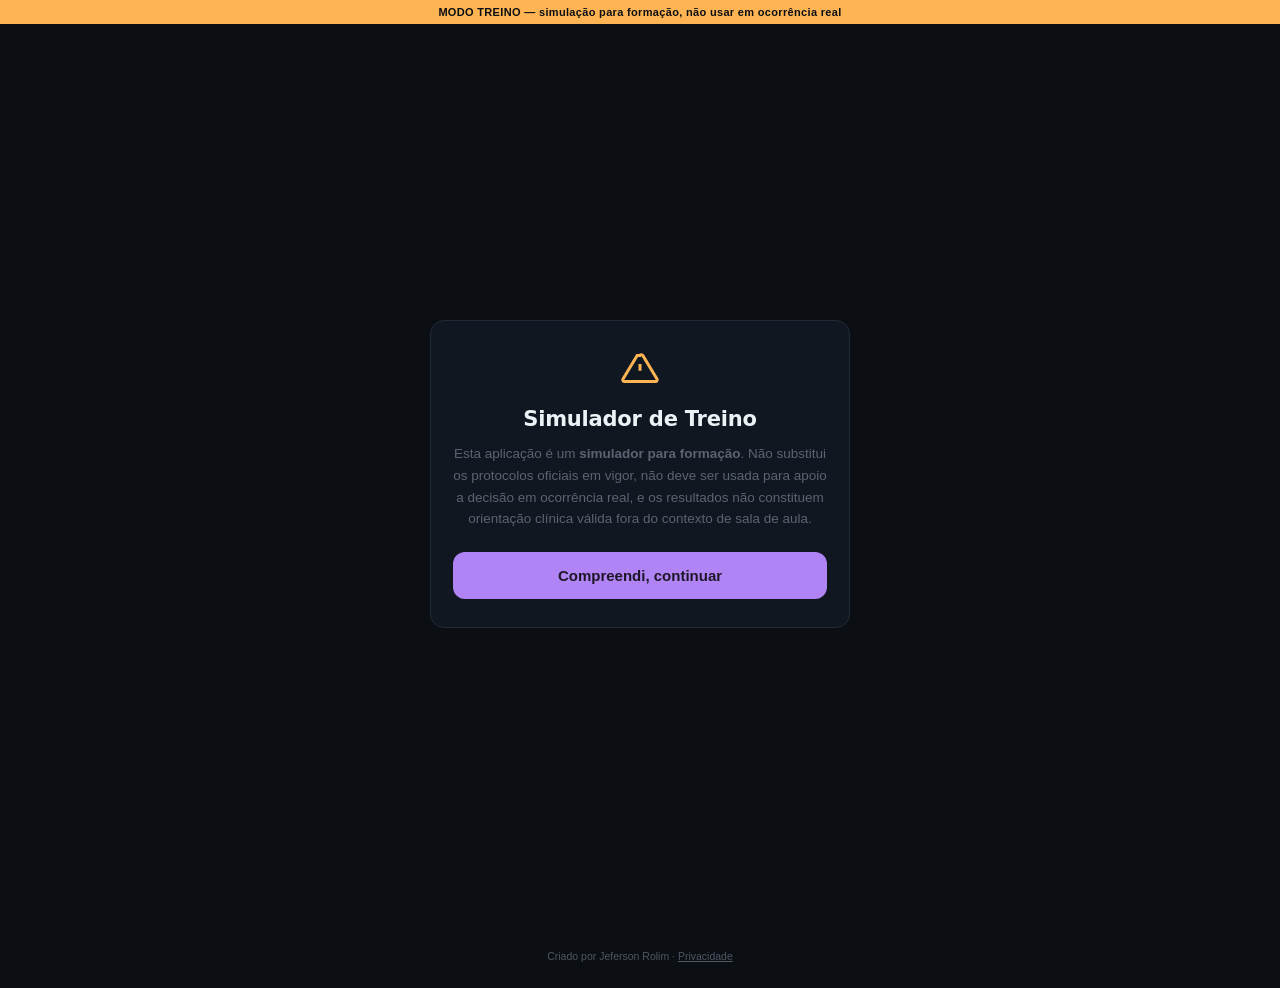
==== commit ff8da2d3: "Segurança: corrige injeção de HTML na importação de casos, adiciona CSP e política de privacidade - " ====
--- a/index.html
+++ b/index.html
@@ -3,247 +3,10 @@
 <head>
 <meta charset="UTF-8">
 <meta name="viewport" content="width=device-width, initial-scale=1.0, maximum-scale=1">
+<meta http-equiv="Content-Security-Policy" content="default-src 'self'; script-src 'self' 'sha256-Goa2yPKiodSZj9f1ZTxB4BwB+W2d8DTwVSEXWB5oH9k=' 'sha256-j8PYlUrM+g3pUWffnWMw3RbC5C02rbA96xMHZZtvFGk='; style-src 'self' 'unsafe-inline'; img-src 'self' data:; connect-src 'self'; font-src 'self'; object-src 'none'; base-uri 'self'; form-action 'self'">
 <title>Triagem — Simulador de Treino</title>
 <link rel="stylesheet" href="estilo.css">
-<style>
-  :root{
-    /* identidade deste app dentro da central: roxo */
-    --brand: #B084F5; --brand-bg: #1D1626; --brand-ink: #1D1626;
-  }
-  button{ font-family: inherit; }
-  [data-instrutor-only]{ display:none; }
-  body.is-instrutor [data-instrutor-only]{ display:block; }
-  body.is-instrutor [data-instrutor-only].inline{ display:inline-flex; }
-
-  /* ---------- faixa de treino (sempre visível) ---------- */
-  #trainingBanner{ position:sticky; top:0; z-index:30; background:var(--amber); color:var(--bg);
-    font-size:11px; font-weight:800; text-align:center; padding:6px 10px; letter-spacing:.03em; }
-
-  .view{ min-height:100vh; display:flex; flex-direction:column; }
-  .view[hidden]{ display:none; }
-
-  header{ position: sticky; top:26px; z-index: 20; background: var(--bg); color: var(--ink);
-    padding: 12px 16px 12px; border-bottom: 1px solid var(--line); flex:0 0 auto; }
-  .back-row{ display:flex; align-items:center; gap:6px; font-size:12.5px; color:var(--ink-soft);
-    margin-bottom:8px; font-weight:600; cursor:pointer; text-decoration:none; width:fit-content;
-    min-height:44px; }
-  .back-row svg{ width:14px; height:14px; flex:0 0 auto; }
-  .casos-header-row{ display:flex; align-items:center; gap:10px; flex-wrap:wrap; margin-bottom:2px; }
-  .casos-header-row h1{ margin:0; }
-  .top-row{ display:flex; align-items:flex-start; justify-content:space-between; gap:8px; }
-  header h1{ margin:0; font-size: 19px; line-height:1.15; color:var(--ink); }
-  header .tag{ font-size: 10.5px; letter-spacing: .04em; color: var(--ink-soft); margin-top:2px; }
-  .badge-count{ font-size:11px; color:var(--ink-soft); background:var(--panel); border:1px solid var(--line); padding:3px 8px;
-    border-radius: var(--radius-pill); white-space:nowrap; font-weight:700; flex:0 0 auto; }
-  .mode-indicator{ font-size:10.5px; color:var(--ink-soft); margin-top:6px; display:flex; align-items:center; gap:6px; }
-  .mode-indicator b{ color:var(--ink); }
-  .mode-indicator a{ color:var(--brand); text-decoration:underline; cursor:pointer; }
-
-  main{ flex:1 1 auto; padding: 14px 14px 24px; max-width:640px; width:100%; margin:0 auto; }
-
-  /* ---------- ecrã de aviso de treino ---------- */
-  .gate-main{ display:flex; align-items:center; justify-content:center; flex:1; padding:24px 18px; }
-  .gate-box{ max-width:420px; text-align:center; background:var(--panel); border:1px solid var(--line);
-    border-radius:var(--radius); padding:28px 22px; }
-  .gate-box svg{ width:40px; height:40px; margin-bottom:14px; }
-  .gate-box h1{ margin:0 0 12px; font-size:21px; color:var(--ink); }
-  .gate-box p{ font-size:13.5px; line-height:1.6; color:var(--ink-soft); margin:0 0 22px; }
-  .gate-box .cta-btn{ padding:15px 22px; }
-
-  /* ---------- seleção de modo ---------- */
-  .mode-intro{ text-align:center; padding:8px 4px 20px; }
-  .mode-intro h2{ margin:0 0 6px; font-size:18px; color:var(--ink); }
-  .mode-intro p{ font-size:13px; color:var(--ink-soft); margin:0; line-height:1.5; }
-  .mode-btn-row{ display:flex; flex-direction:column; gap:10px; }
-  .mode-btn{ padding:18px; border-radius:var(--radius); border:1.5px solid var(--line); background:var(--panel);
-    font-size:15px; font-weight:800; color:var(--ink); cursor:pointer; text-align:left; display:flex; align-items:center; gap:12px;
-    min-height:44px; transition:border-color .12s ease, background-color .12s ease; }
-  .mode-btn:hover, .mode-btn:focus-visible, .mode-btn:active{ background:var(--brand-bg); border-color:var(--brand); outline:none; }
-  .mode-btn svg{ width:22px; height:22px; flex:0 0 auto; color:var(--brand); }
-  .mode-btn .mode-btn-sub{ font-size:11.5px; font-weight:600; color:var(--ink-soft); margin-top:2px; }
-  .pin-box{ margin-top:14px; background:var(--panel); border:1px solid var(--line); border-radius:var(--radius); padding:14px; }
-  .pin-error{ font-size:12px; color:var(--red); font-weight:700; margin:6px 2px 10px; }
-
-  /* ---------- campos genéricos (formulário / editor) ---------- */
-  .field-label{ display:block; font-size:11.5px; text-transform:uppercase; letter-spacing:.05em;
-    color:var(--ink-soft); font-weight:700; margin:16px 2px 7px; }
-  .field-label:first-child{ margin-top:0; }
-  .field-input{ width:100%; min-height:44px; padding:11px 12px; border-radius:var(--radius-sm); border:1px solid var(--line);
-    font-size:14.5px; background:var(--panel); color:var(--ink); font-family:inherit; }
-  .field-input:focus{ outline:none; border-color:var(--brand); }
-  .field-textarea{ resize:vertical; line-height:1.5; min-height:0; }
-  select.field-input{ appearance:none; -webkit-appearance:none;
-    background-image:url("data:image/svg+xml,<svg xmlns='http://www.w3.org/2000/svg' viewBox='0 0 24 24' fill='none' stroke='%235B6472' stroke-width='2.2'><path d='M6 9l6 6 6-6'/></svg>");
-    background-repeat:no-repeat; background-position:right 12px center; background-size:15px; padding-right:36px; }
-
-  /* ---------- casos ---------- */
-  .caso-card{ background:var(--panel); border:1px solid var(--line); border-left-width:2px; border-left-color:var(--line);
-    border-radius:0 var(--radius-sm) var(--radius-sm) 0;
-    padding:14px 15px; margin-bottom:9px; cursor:pointer; }
-  .caso-card.livre{ border-left-color:var(--line); }
-  .caso-card[data-nivel="iniciante"]{ border-left-color:var(--teal); }
-  .caso-card[data-nivel="intermediario"]{ border-left-color:var(--amber); }
-  .caso-card[data-nivel="avancado"]{ border-left-color:var(--red); }
-  .caso-card-top{ display:flex; align-items:center; justify-content:space-between; gap:8px; }
-  .caso-titulo{ font-size:14.5px; font-weight:800; line-height:1.3; color:var(--ink); }
-  .caso-badge{ font-size:10px; font-weight:700; text-transform:uppercase; letter-spacing:.03em;
-    padding:2px 8px; border-radius:var(--radius-pill); background:var(--panel-2); border:1px solid var(--line); color:var(--ink-soft); white-space:nowrap; }
-  .caso-card[data-nivel="iniciante"] .caso-badge{ background:var(--teal-bg); border-color:var(--teal); color:var(--teal); }
-  .caso-card[data-nivel="intermediario"] .caso-badge{ background:var(--amber-bg); border-color:var(--amber); color:var(--amber); }
-  .caso-card[data-nivel="avancado"] .caso-badge{ background:var(--red-bg); border-color:var(--red); color:var(--red); }
-  .caso-cat{ font-size:11.5px; color:var(--ink-soft); margin-top:4px; }
-  .caso-del{ font-size:11px; font-weight:700; color:var(--red); margin-top:8px; cursor:pointer; display:inline-block; }
-  .casos-tools{ display:flex; gap:8px; margin-top:16px; flex-wrap:wrap; }
-  .mini-btn{ flex:1; min-height:44px; padding:10px; border-radius:var(--radius-sm); border:1px solid var(--line); background:var(--panel);
-    font-size:12.5px; font-weight:700; color:var(--ink); text-align:center; cursor:pointer; display:flex; align-items:center; justify-content:center; }
-  .mini-btn:hover, .mini-btn:active{ background:var(--line); border-color:var(--brand); }
-
-  /* ---------- vinheta ---------- */
-  .vinheta-box{ background:var(--panel); border:1.5px solid var(--brand); border-radius:var(--radius); padding:14px 15px; margin-bottom:16px; }
-  .vinheta-label{ font-size:10.5px; text-transform:uppercase; letter-spacing:.05em; font-weight:800; color:var(--ink-soft); margin-bottom:6px; }
-  .vinheta-label span{ color:var(--ink); }
-  .vinheta-texto{ font-size:13.5px; line-height:1.6; color:var(--ink); font-style:italic; }
-  .vinheta-instrutor-tools{ display:flex; gap:8px; margin-top:12px; flex-wrap:wrap; }
-  .gabarito-box{ margin-top:12px; background:var(--panel-2); border:1.5px dashed var(--line); border-radius:var(--radius-sm); padding:12px 13px; }
-  .gabarito-label{ font-size:10.5px; text-transform:uppercase; letter-spacing:.05em; font-weight:800; color:var(--ink-soft); margin-bottom:8px; }
-  .gabarito-resposta{ font-size:14px; font-weight:800; color:var(--ink); margin-bottom:4px; }
-  .gabarito-nota{ font-size:12.5px; color:var(--ink); line-height:1.5; margin-top:8px; }
-  .gabarito-check{ display:flex; align-items:center; gap:7px; font-size:12.5px; font-weight:800; margin-top:10px; padding-top:10px; border-top:1px solid var(--line); }
-  .gabarito-check svg{ width:15px; height:15px; flex:0 0 auto; }
-  .gabarito-check.ok{ color:var(--teal); }
-  .gabarito-check.parcial{ color:var(--amber); }
-  .gabarito-check.falhou{ color:var(--red); }
-
-  /* ---------- formulário ---------- */
-  .cat-label{ font-size:11.5px; text-transform:uppercase; letter-spacing:.06em;
-    color: var(--ink-soft); margin: 18px 2px 9px; font-weight:700; display:flex; align-items:center; gap:6px; }
-  .cat-label:first-child{ margin-top:2px; }
-  .cat-label svg{ width:13px; height:13px; opacity:.8; }
-
-  .vitals-grid{ display:grid; grid-template-columns:repeat(2,minmax(0,1fr)); gap:8px; }
-  @media (min-width:480px){ .vitals-grid{ grid-template-columns:repeat(3,minmax(0,1fr)); } }
-  .vital-card{ background:var(--panel); border:1px solid var(--line); border-radius:var(--radius-sm); padding:10px 12px 11px; }
-  .vital-label{ font-size:11px; font-weight:700; color:var(--ink-soft); text-transform:uppercase; letter-spacing:.04em; }
-  .vital-input-row{ display:flex; align-items:baseline; gap:4px; margin-top:4px; }
-  .vital-input-row input{ width:100%; border:none; background:transparent; font-size:22px; font-weight:800;
-    color:var(--ink); padding:2px 0; font-family:inherit; -moz-appearance:textfield; }
-  .vital-input-row input::-webkit-outer-spin-button, .vital-input-row input::-webkit-inner-spin-button{ -webkit-appearance:none; margin:0; }
-  .vital-input-row input:focus{ outline:none; }
-  .vital-unit{ font-size:11.5px; color:var(--ink-soft); font-weight:600; white-space:nowrap; }
-  .vital-hint{ display:inline-block; margin-top:6px; font-size:10.5px; font-weight:700; padding:2px 7px;
-    border-radius:var(--radius-pill); background:var(--amber-bg); color:var(--amber); min-height:19px; }
-  .vital-hint:empty{ visibility:hidden; }
-
-  .search-wrap{ position:relative; margin: 2px 0 10px; }
-  .sym-search{ width:100%; min-height:44px; padding:10px 12px 10px 36px; border-radius: var(--radius-sm);
-    border:1px solid var(--line); font-size:14.5px; background:var(--panel); color:var(--ink); }
-  .sym-search:focus{ outline:none; border-color:var(--brand); }
-  .search-icon{ position:absolute; left:11px; top:50%; transform:translateY(-50%); width:15px; height:15px; opacity:.55; pointer-events:none; }
-
-  .legend{ font-size:11px; color:var(--ink-soft); margin:0 2px 12px; display:flex; align-items:center; gap:5px; }
-  .legend .dot{ width:7px; height:7px; border-radius:50%; background:var(--red); flex:0 0 auto; }
-
-  .sym-card{ background:var(--panel); border:1px solid var(--line); border-radius: var(--radius); margin-bottom:8px; overflow:hidden; }
-  .sym-card-head{ padding: 11px 13px; display:flex; align-items:center; justify-content:space-between; gap:10px; cursor:pointer; min-height:44px; }
-  .sym-card-head h3{ font-size:13.5px; margin:0; font-weight:700; color:var(--amber); }
-  .sym-card[data-grupo="Cardiovascular"] .sym-card-head h3{ color:var(--teal); }
-  .sym-card[data-grupo="Respiratório"] .sym-card-head h3{ color:var(--blue); }
-  .sym-card[data-grupo="Neurológico"] .sym-card-head h3{ color:var(--brand); }
-  .sym-count-pill{ font-size:10.5px; font-weight:700; color:var(--ink-soft); background:var(--panel-2); border:1px solid var(--line); padding:2px 7px; border-radius:var(--radius-pill); margin-left:auto; margin-right:8px; }
-  .chevron{ width:9px; height:9px; border-right:2px solid var(--ink-soft); border-bottom:2px solid var(--ink-soft);
-    transform: rotate(-45deg); transition: transform .15s ease; flex:0 0 auto; }
-  .sym-card.open .chevron{ transform: rotate(45deg); }
-  .sym-card-body{ display:none; padding: 2px 13px 13px; }
-  .sym-card.open .sym-card-body{ display:block; }
-
-  .chips-wrap{ display:flex; flex-wrap:wrap; gap:8px; }
-  .sym-chip{ position:relative; flex:0 0 auto; font-size:13px; font-weight:600; padding:11px 14px; border-radius:var(--radius-pill);
-    background:var(--panel-2); color:var(--ink); border:1.5px solid var(--line); min-height:44px; display:flex; align-items:center; gap:6px; cursor:pointer; user-select:none; }
-  .sym-chip .flagdot{ width:6px; height:6px; border-radius:50%; background:var(--red); position:absolute; top:8px; right:9px; }
-  .sym-chip.selected{ background:var(--brand-bg); border-color:var(--brand); color:var(--brand); }
-  .sym-chip .chk{ width:13px; height:13px; display:none; flex:0 0 auto; }
-  .sym-chip.selected .chk{ display:block; }
-  .sym-chip.selected.flagged{ background:var(--red-bg); border-color:var(--red); color:var(--red); }
-
-  .cta-wrap{ position:sticky; bottom:0; flex:0 0 auto; padding:10px 14px 16px;
-    background:var(--bg); border-top:1px solid var(--line); }
-  .cta-inner{ max-width:640px; margin:0 auto; }
-  .cta-count{ text-align:center; font-size:11.5px; color:var(--ink-soft); margin-bottom:8px; font-weight:600; }
-  .cta-count b{ color:var(--ink); }
-  .cta-btn{ width:100%; min-height:44px; background:var(--brand); color:var(--brand-ink); border:none; border-radius:var(--radius-sm);
-    padding:15px; font-size:15px; font-weight:800; text-align:center; cursor:pointer; }
-  .cta-btn:disabled{ opacity:.4; }
-
-  .context-label{ font-size:11.5px; text-transform:uppercase; letter-spacing:.06em;
-    color: var(--ink-soft); margin: 2px 2px 8px; font-weight:700; }
-  .context-toggle{ display:flex; gap:8px; margin-bottom:4px; }
-  .context-btn{ flex:1; padding:13px 8px; border-radius:var(--radius-sm); border:1.5px solid var(--line);
-    background:var(--panel); font-size:13.5px; font-weight:800; text-align:center; cursor:pointer; color:var(--ink);
-    min-height:48px; display:flex; align-items:center; justify-content:center; gap:7px; }
-  .context-btn svg{ width:16px; height:16px; flex:0 0 auto; }
-  .context-btn.active{ background:var(--brand-bg); border-color:var(--brand); color:var(--brand); }
-  .context-btn.active.trauma-on{ background:var(--red-bg); border-color:var(--red); color:var(--red); }
-  .context-note{ font-size:11px; color:var(--ink-soft); margin:8px 2px 0; line-height:1.4; }
-
-  /* ---------- resultado ---------- */
-  .hero{ background:var(--panel); border:1px solid var(--line); border-left-width:2px; border-radius:var(--radius); padding:16px 16px 15px; margin-bottom:14px; }
-  .hero.sev-red{ border-left-color:var(--red); }
-  .hero.sev-teal{ border-left-color:var(--teal); }
-  .hero-flag{ display:flex; align-items:center; gap:7px; font-size:12px; font-weight:800;
-    text-transform:uppercase; letter-spacing:.03em; margin-bottom:9px; }
-  .hero.sev-red .hero-flag{ color:var(--red); }
-  .hero.sev-teal .hero-flag{ color:var(--teal); }
-  .hero-flag svg{ width:15px; height:15px; }
-  .hero h2{ margin:0 0 10px; font-size:20px; line-height:1.2; color:var(--ink); }
-  .hero-meta{ display:flex; align-items:center; gap:8px; margin-bottom:14px; flex-wrap:wrap; }
-  .conf-badge{ font-size:13px; font-weight:800; padding:4px 10px; border-radius:var(--radius-pill); }
-  .hero.sev-red .conf-badge{ background:var(--red-bg); color:var(--red); }
-  .hero.sev-teal .conf-badge{ background:var(--teal-bg); color:var(--teal); }
-  .conf-label{ font-size:12px; color:var(--ink-soft); font-weight:600; }
-
-  .criteria-title{ font-size:11px; font-weight:800; text-transform:uppercase; letter-spacing:.05em; color:var(--ink-soft); margin-bottom:8px; }
-  .criteria-wrap{ display:flex; flex-wrap:wrap; gap:7px; }
-  .crit-chip{ font-size:12.5px; font-weight:600; padding:6px 11px; border-radius:var(--radius-pill); background:var(--panel-2); border:1px solid var(--line); color:var(--ink); }
-  .crit-chip.flag{ background:var(--red-bg); border-color:var(--red); color:var(--red); display:flex; align-items:center; gap:5px; font-weight:800; }
-  .crit-chip.flag svg{ width:11px; height:11px; }
-
-  .section-box{ margin-top:14px; background:var(--teal-bg); border-left:3px solid var(--teal);
-    border-radius:0 var(--radius) var(--radius) 0; padding:12px 13px; }
-  .section-box-title{ display:flex; align-items:center; gap:6px; font-size:12px; font-weight:800; color:var(--teal);
-    text-transform:uppercase; letter-spacing:.04em; margin-bottom:8px; }
-  .section-box-title svg{ width:13px; height:13px; }
-  ul.at-list{ margin:0; padding:0; list-style:none; }
-  ul.at-list li{ font-size:13.5px; line-height:1.5; padding:5px 0 5px 16px; position:relative; color:var(--ink); }
-  ul.at-list li::before{ content:""; position:absolute; left:2px; top:12px; width:5px; height:5px; background:var(--teal); border-radius:1px; }
-  .at-group-label{ font-size:11px; font-weight:800; text-transform:uppercase; letter-spacing:.03em; color:var(--teal); margin:10px 0 2px; }
-  .at-group-label:first-child{ margin-top:0; }
-
-  .warn-box{ background:var(--amber-bg); border:1.5px solid var(--amber); border-radius:var(--radius); padding:13px 14px; margin-bottom:16px; }
-  .warn-top{ display:flex; align-items:flex-start; gap:9px; }
-  .warn-top svg{ width:20px; height:20px; flex:0 0 auto; margin-top:1px; }
-  .warn-title{ font-size:14.5px; font-weight:800; color:var(--ink); line-height:1.3; margin-bottom:4px; }
-  .warn-body{ font-size:12.5px; line-height:1.5; color:var(--ink); }
-  .warn-body b{ font-weight:800; }
-
-  .tied-label, .outras-label{ font-size:11.5px; text-transform:uppercase; letter-spacing:.06em; color:var(--ink-soft);
-    font-weight:700; margin:16px 2px 10px; }
-  .tied-label:first-child, .outras-label:first-child{ margin-top:4px; }
-
-  .tied-card{ background:var(--panel); border:1.5px solid var(--line); border-radius:var(--radius); padding:13px 14px; margin-bottom:10px; }
-  .tied-top{ display:flex; align-items:center; justify-content:space-between; gap:8px; margin-bottom:9px; }
-  .tied-name{ font-size:15px; font-weight:800; line-height:1.25; color:var(--ink); }
-  .tied-name .sub{ font-weight:600; color:var(--ink-soft); font-size:12.5px; }
-  .tied-pct{ font-size:12.5px; font-weight:800; padding:3px 9px; border-radius:var(--radius-pill); background:var(--panel-2); border:1px solid var(--line); color:var(--ink-soft); white-space:nowrap; }
-  .tied-criteria{ display:flex; flex-wrap:wrap; gap:6px; }
-  .crit-chip-sm{ font-size:11.5px; font-weight:600; padding:5px 9px; border-radius:var(--radius-pill); background:var(--panel-2); border:1px solid var(--line); color:var(--ink-soft); }
-  .crit-chip-sm.flag{ background:var(--red-bg); border-color:var(--red); color:var(--red); font-weight:800; }
-
-  .empty-state{ text-align:center; color:var(--ink-soft); padding:50px 20px; font-size:14px; line-height:1.6; }
-  .empty-state svg{ width:34px; height:34px; opacity:.5; margin-bottom:10px; }
-
-  .footer-note{ margin-top:20px; text-align:center; color:var(--ink-soft); font-size:11px; line-height:1.5; padding:0 6px; }
-  .footer-note b{ color:var(--red); }
-</style>
+<link rel="stylesheet" href="simulador.css">
 </head>
 <body>
 
@@ -294,6 +57,7 @@
       </div>
       <nav class="app-nav">
         <a href="index.html" class="active">Caso Treino</a>
+        <a href="abcde.html">Avaliação ABCDE</a>
         <a href="parametros_vitais.html">Parâmetros Vitais</a>
         <button type="button" class="about-btn" data-about-open>Sobre</button>
       </nav>
@@ -336,6 +100,12 @@
         <option value="intermediario">Intermediário</option>
         <option value="avancado">Avançado</option>
       </select>
+
+      <label class="field-label">Idade da vítima (opcional, só em casos pediátricos)</label>
+      <div class="idade-row">
+        <label><span class="field-label">Anos</span><input id="edIdadeAnos" class="field-input" type="number" inputmode="numeric" min="0" max="17" placeholder="—"></label>
+        <label><span class="field-label">Meses</span><input id="edIdadeMeses" class="field-input" type="number" inputmode="numeric" min="0" max="11" placeholder="—"></label>
+      </div>
 
       <label class="field-label">Vinheta (o que o aluno vai ler)</label>
       <textarea id="edVinheta" class="field-input field-textarea" rows="5" placeholder="Descreva o cenário que o aluno deve interpretar..."></textarea>
@@ -420,7 +190,12 @@
         <button type="button" class="context-btn active" data-idade="adulto">Adulto</button>
         <button type="button" class="context-btn" data-idade="pediatrico">Pediátrico</button>
       </div>
-      <div class="context-note" id="idadeNote">Fichas de Pediatria só entram na análise quando a vítima é pediátrica. Os valores de referência dos sinais vitais continuam calibrados para adultos em ambos os modos.</div>
+      <div class="idade-row" id="idadeCampos" hidden>
+        <label><span class="field-label">Anos</span><input id="idadeAnos" class="field-input" type="number" inputmode="numeric" min="0" max="17" placeholder="0"></label>
+        <label><span class="field-label">Meses</span><input id="idadeMeses" class="field-input" type="number" inputmode="numeric" min="0" max="11" placeholder="0"></label>
+      </div>
+      <div class="idade-erro" id="idadeErro" hidden></div>
+      <div class="context-note" id="idadeNote">Fichas de Pediatria só entram na análise quando a vítima é pediátrica. Em vítimas pediátricas, os sinais vitais são avaliados com os limites do grupo etário (INEM).</div>
 
       <div class="cat-label" style="margin-top:20px;">
         <svg viewBox="0 0 24 24" fill="none" stroke="#5B6472" stroke-width="2"><path d="M3 12h4l2-7 4 14 2-7h6"/></svg>
@@ -464,7 +239,7 @@
 </div>
 
 <footer class="app-footer">
-  <div class="app-footer-author">Criado por Jeferson Rolim</div>
+  <div class="app-footer-author">Criado por Jeferson Rolim · <a href="privacidade.html">Privacidade</a></div>
 </footer>
 
 <div class="modal-overlay" id="aboutModal" hidden>
@@ -474,270 +249,53 @@
       <button type="button" class="modal-close" id="aboutModalClose" aria-label="Fechar">&times;</button>
     </div>
     <div class="about-dev">Desenvolvido por <b>Jeferson Rolim</b></div>
-    <div class="about-text">O Simulador de Triagem é um projeto de treino/simulado para apoio ao estudo, pensado para uso em sala de aula e formação de socorristas/TAS: casos de treino de triagem pré-hospitalar com pontuação por sinais/sintomas e consulta dos parâmetros vitais de referência por idade — não é um produto médico nem uma ferramenta de trabalho.</div>
+    <div class="about-text">O Simulador de Triagem é um projeto de treino/simulado para apoio ao estudo, pensado para uso em sala de aula e formação de socorristas/TAS: casos de treino de triagem pré-hospitalar com pontuação por sinais/sintomas, avaliação guiada pela abordagem ABCDE e consulta dos parâmetros vitais de referência por idade — não é um produto médico nem uma ferramenta de trabalho.</div>
     <div class="about-warning">
       <svg viewBox="0 0 24 24" fill="none" stroke="#FFB454" stroke-width="1.8"><path d="M12 9v4M12 17h.01M10.3 3.9L1.8 18a1 1 0 00.9 1.5h18.6a1 1 0 00.9-1.5L13.7 3.9a1 1 0 00-1.7 0z"/></svg>
       <div><b>Atenção:</b> não deve ser usado para apoio a decisão em ocorrência real. Uso exclusivamente educacional.</div>
     </div>
     <div class="about-contact">
-      <!-- Quando o perfil estiver pronto, descomente e ajuste o link abaixo:
-      <a class="about-contact-link" href="https://www.linkedin.com/in/SEU-PERFIL" target="_blank" rel="noopener noreferrer">
+      <a class="about-contact-link" href="https://www.linkedin.com/in/jeferson-rolim-023348437" target="_blank" rel="noopener noreferrer">
         <svg viewBox="0 0 24 24" width="16" height="16" fill="currentColor"><path d="M4.98 3.5C4.98 4.88 3.87 6 2.5 6S0 4.88 0 3.5 1.11 1 2.5 1s2.48 1.12 2.48 2.5zM.22 8.24h4.56V23H.22V8.24zM8.34 8.24h4.37v2.01h.06c.61-1.15 2.11-2.36 4.34-2.36 4.64 0 5.5 3.06 5.5 7.03V23h-4.56v-6.94c0-1.66-.03-3.79-2.31-3.79-2.32 0-2.67 1.81-2.67 3.67V23H8.34V8.24z"/></svg>
         LinkedIn
       </a>
-      -->
-      <span class="about-contact-placeholder">Contato: em breve</span>
     </div>
   </div>
 </div>
 
-<script type="application/json" id="taxonomia-source">{"versao":"1.0","nota":"Taxonomia expandida a partir da amostra de 4 fichas de teste (33 tags) para cobrir as 68 fichas do emergencias_medicas.json.","sinais_vitais":[{"tag":"taquicardia","label":"Taquicardia (FC elevada)","parametro":"FC","unidade":"bpm","min":101,"max":null},{"tag":"bradicardia","label":"Bradicardia (FC baixa)","parametro":"FC","unidade":"bpm","min":null,"max":59},{"tag":"taquipneia","label":"Taquipneia (FR elevada)","parametro":"FR","unidade":"cpm","min":21,"max":null},{"tag":"hipotensao","label":"Hipotensão (PAS baixa)","parametro":"PAS","unidade":"mmHg","min":null,"max":89},{"tag":"spo2_baixo","label":"SpO2 diminuída","parametro":"SpO2","unidade":"%","min":null,"max":93},{"tag":"apneia","label":"Apneia (ausência de respiração)","parametro":"FR","unidade":"cpm","min":0,"max":0},{"tag":"febre","label":"Febre","parametro":"Temp","unidade":"ºC","min":38.0,"max":null},{"tag":"hipotermia_vital","label":"Hipotermia (temperatura corporal baixa)","parametro":"Temp","unidade":"ºC","min":null,"max":34.9},{"tag":"hipertensao","label":"Hipertensão arterial","parametro":"PAS","unidade":"mmHg","min":140,"max":null},{"tag":"hipotensao_diastolica","label":"Hipotensão diastólica","parametro":"PAD","unidade":"mmHg","min":null,"max":59},{"tag":"hipertensao_diastolica","label":"Hipertensão diastólica","parametro":"PAD","unidade":"mmHg","min":90,"max":null},{"tag":"glicemia_baixa","label":"Glicemia baixa (hipoglicemia)","parametro":"Glicemia","unidade":"mg/dL","min":null,"max":59},{"tag":"glicemia_alta","label":"Glicemia alta (hiperglicemia)","parametro":"Glicemia","unidade":"mg/dL","min":201,"max":null},{"tag":"glasgow_baixo","label":"Glasgow baixo (<9)","parametro":"Glasgow","unidade":"pontos","min":null,"max":8}],"sinais_sintomas":[{"tag":"dispneia","label":"Dispneia / falta de ar","tipo":"subjetivo","categoria":"Geral"},{"tag":"dispneia_impede_falar","label":"Dispneia que impede completar frases","tipo":"objetivo","categoria":"Geral"},{"tag":"pieira","label":"Pieira (sibilos expiratórios)","tipo":"objetivo","categoria":"Geral"},{"tag":"tiragem_musculos_acessorios","label":"Uso de músculos acessórios / tiragem","tipo":"objetivo","categoria":"Geral"},{"tag":"posicao_tripe","label":"Posição de tripé","tipo":"objetivo","categoria":"Geral"},{"tag":"prostracao","label":"Prostração / desorientação","tipo":"objetivo","categoria":"Respiratório"},{"tag":"silencio_ventilatorio","label":"Silêncio ventilatório (sons inaudíveis)","tipo":"objetivo","categoria":"Geral"},{"tag":"dor_toracica_opressiva","label":"Dor/desconforto retroesternal em aperto ou peso","tipo":"subjetivo","categoria":"Geral"},{"tag":"dor_irradiada_msuperior_mandibula","label":"Dor irradiada para MS esquerdo, pescoço ou mandíbula","tipo":"subjetivo","categoria":"Cardiovascular"},{"tag":"dor_epigastrica","label":"Dor epigástrica","tipo":"subjetivo","categoria":"Cardiovascular"},{"tag":"palpitacoes","label":"Palpitações","tipo":"subjetivo","categoria":"Geral"},{"tag":"sincope_lipotimia","label":"Síncope ou lipotimia","tipo":"objetivo","categoria":"Geral"},{"tag":"fadiga_inicio_subito","label":"Cansaço de início súbito","tipo":"subjetivo","categoria":"Cardiovascular"},{"tag":"alteracao_consciencia","label":"Alteração do estado de consciência","tipo":"objetivo","categoria":"Geral"},{"tag":"pele_fria_palida_sudorese","label":"Pele pálida, fria e sudoreica","tipo":"objetivo","categoria":"Sistêmico"},{"tag":"assimetria_facial","label":"Assimetria facial / desvio da comissura labial","tipo":"objetivo","categoria":"Neurológico"},{"tag":"hemiparesia_hemiplegia","label":"Perda de força/sensibilidade num lado do corpo","tipo":"objetivo","categoria":"Geral"},{"tag":"disartria_afasia","label":"Alteração da fala (disartria/afasia)","tipo":"objetivo","categoria":"Geral"},{"tag":"alteracao_visual","label":"Alterações da visão","tipo":"subjetivo","categoria":"Geral"},{"tag":"desvio_olhar","label":"Desvio conjugado do olhar","tipo":"objetivo","categoria":"Neurológico"},{"tag":"cefaleia_intensa","label":"Cefaleia intensa","tipo":"subjetivo","categoria":"Geral"},{"tag":"ataxia","label":"Ataxia (desequilíbrio da marcha/coordenação)","tipo":"objetivo","categoria":"Geral"},{"tag":"vertigem_tonturas","label":"Vertigem / tonturas","tipo":"subjetivo","categoria":"Geral"},{"tag":"palidez","label":"Palidez","tipo":"objetivo","categoria":"Geral"},{"tag":"sudorese","label":"Sudorese","tipo":"objetivo","categoria":"Geral"},{"tag":"nauseas_vomitos","label":"Náuseas e/ou vómitos","tipo":"subjetivo","categoria":"Geral"},{"tag":"ansiedade","label":"Ansiedade / agitação","tipo":"objetivo","categoria":"Geral"},{"tag":"tosse","label":"Tosse","tipo":"objetivo","categoria":"Geral"},{"tag":"expetoracao_purulenta","label":"Expetoração purulenta","tipo":"objetivo","categoria":"Respiratório"},{"tag":"cianose","label":"Cianose","tipo":"objetivo","categoria":"Geral"},{"tag":"estridor","label":"Estridor","tipo":"objetivo","categoria":"Geral"},{"tag":"rouquidao","label":"Rouquidão / alteração da voz","tipo":"objetivo","categoria":"Geral"},{"tag":"adejo_nasal","label":"Adejo nasal","tipo":"objetivo","categoria":"Pediatria"},{"tag":"ortopneia","label":"Ortopneia (piora deitado)","tipo":"subjetivo","categoria":"Respiratório"},{"tag":"fervores_pulmonares","label":"Fervores / farfalheira pulmonar","tipo":"objetivo","categoria":"Respiratório"},{"tag":"secrecoes_rosadas_espumosas","label":"Secreções rosadas e espumosas","tipo":"objetivo","categoria":"Respiratório"},{"tag":"fuligem_mucosas","label":"Fuligem nas mucosas nasais/orais","tipo":"objetivo","categoria":"Trauma"},{"tag":"respiracao_ruidosa","label":"Respiração ruidosa","tipo":"objetivo","categoria":"Respiratório"},{"tag":"gemido_choro_fraco","label":"Gemido ou choro fraco","tipo":"objetivo","categoria":"Geral"},{"tag":"apneia_periodos","label":"Períodos de apneia","tipo":"objetivo","categoria":"Pediatria"},{"tag":"dor_abdominal","label":"Dor abdominal","tipo":"subjetivo","categoria":"Geral"},{"tag":"dor_fossa_iliaca_direita","label":"Dor na fossa ilíaca direita","tipo":"subjetivo","categoria":"Gastrointestinal"},{"tag":"dor_tipo_colica","label":"Dor tipo cólica","tipo":"subjetivo","categoria":"Geral"},{"tag":"dor_lombar","label":"Dor lombar","tipo":"subjetivo","categoria":"Gastrointestinal"},{"tag":"distensao_abdominal","label":"Distensão abdominal","tipo":"objetivo","categoria":"Geral"},{"tag":"obstipacao","label":"Obstipação","tipo":"subjetivo","categoria":"Geral"},{"tag":"diarreia","label":"Diarreia","tipo":"objetivo","categoria":"Geral"},{"tag":"hematuria","label":"Hematúria (sangue na urina)","tipo":"objetivo","categoria":"Gastrointestinal"},{"tag":"disuria","label":"Dor/ardor a urinar","tipo":"subjetivo","categoria":"Geral"},{"tag":"icterícia","label":"Icterícia (pele/olhos amarelados)","tipo":"objetivo","categoria":"Sistêmico"},{"tag":"hemorragia_digestiva_visivel","label":"Vómito ou dejeção com sangue","tipo":"objetivo","categoria":"Gastrointestinal"},{"tag":"dor_abdominal_rigidez","label":"Dor/rigidez abdominal à palpação (peritonismo)","tipo":"objetivo","categoria":"Geral"},{"tag":"rigidez_nuca","label":"Rigidez da nuca","tipo":"objetivo","categoria":"Pediatria"},{"tag":"fotofobia","label":"Fotofobia","tipo":"subjetivo","categoria":"Pediatria"},{"tag":"rash_petequial","label":"Rash petequial/hemorrágico","tipo":"objetivo","categoria":"Pediatria"},{"tag":"fontanela_hipertensa","label":"Fontanela hipertensa (abaulada)","tipo":"objetivo","categoria":"Pediatria"},{"tag":"convulsao_presente","label":"Convulsão presenciada","tipo":"objetivo","categoria":"Geral"},{"tag":"postura_anomala_membros","label":"Postura anómala dos membros (descorticação/descerebração)","tipo":"objetivo","categoria":"Trauma"},{"tag":"equimose_periorbital_retroauricular","label":"Equimose periorbital ou retroauricular","tipo":"objetivo","categoria":"Trauma"},{"tag":"perda_liquido_cefalorraquidiano","label":"Perda de líquido cefalorraquidiano","tipo":"objetivo","categoria":"Trauma"},{"tag":"letargia","label":"Letargia / menos ativo que o habitual","tipo":"objetivo","categoria":"Geral"},{"tag":"irritabilidade","label":"Irritabilidade","tipo":"objetivo","categoria":"Pediatria"},{"tag":"parestesias","label":"Parestesias / formigueiro","tipo":"subjetivo","categoria":"Geral"},{"tag":"fraqueza_muscular","label":"Fraqueza muscular","tipo":"subjetivo","categoria":"Endócrino"},{"tag":"polifagia","label":"Polifagia (fome intensa)","tipo":"subjetivo","categoria":"Geral"},{"tag":"tremores","label":"Tremores","tipo":"objetivo","categoria":"Geral"},{"tag":"midriase","label":"Midríase (pupilas dilatadas)","tipo":"objetivo","categoria":"Geral"},{"tag":"miose","label":"Miose (pupilas contraídas)","tipo":"objetivo","categoria":"Geral"},{"tag":"urticaria_eritema_prurido","label":"Urticária, eritema ou prurido","tipo":"objetivo","categoria":"Geral"},{"tag":"edema_mucosas_labios","label":"Edema de mucosas, lábios ou língua","tipo":"objetivo","categoria":"Geral"},{"tag":"sialorreia","label":"Sialorreia (salivação excessiva)","tipo":"objetivo","categoria":"Geral"},{"tag":"disfagia","label":"Disfagia (dificuldade a engolir)","tipo":"subjetivo","categoria":"Geral"},{"tag":"pele_seca_ruborizada","label":"Pele seca e ruborizada","tipo":"objetivo","categoria":"Geral"},{"tag":"halito_cetonico","label":"Hálito cetónico/adocicado","tipo":"objetivo","categoria":"Endócrino"},{"tag":"poliuria_polidipsia","label":"Poliúria e/ou polidipsia (sede excessiva)","tipo":"subjetivo","categoria":"Endócrino"},{"tag":"xerostomia","label":"Xerostomia (boca seca)","tipo":"subjetivo","categoria":"Endócrino"},{"tag":"perda_peso_inexplicada","label":"Perda de peso sem explicação","tipo":"subjetivo","categoria":"Endócrino"},{"tag":"sinais_desidratacao","label":"Sinais de desidratação (mucosas secas, prega cutânea)","tipo":"objetivo","categoria":"Pediatria"},{"tag":"fontanela_deprimida","label":"Fontanela deprimida","tipo":"objetivo","categoria":"Pediatria"},{"tag":"hemorragia_vaginal","label":"Hemorragia vaginal","tipo":"objetivo","categoria":"Obstetrícia"},{"tag":"contracoes_uterinas_frequentes","label":"Contrações uterinas frequentes/dolorosas","tipo":"subjetivo","categoria":"Obstetrícia"},{"tag":"rotura_membranas","label":"Rotura de membranas amnióticas","tipo":"objetivo","categoria":"Obstetrícia"},{"tag":"perturbacao_visual","label":"Perturbações visuais (moscas volantes/visão turva)","tipo":"subjetivo","categoria":"Geral"},{"tag":"hemorragia_externa_visivel","label":"Hemorragia externa visível","tipo":"objetivo","categoria":"Trauma"},{"tag":"deformidade_membro","label":"Deformidade de membro/osso","tipo":"objetivo","categoria":"Trauma"},{"tag":"dor_a_palpacao_local","label":"Dor à palpação ou movimentação local","tipo":"objetivo","categoria":"Trauma"},{"tag":"crepitacao_ossea","label":"Crepitação óssea","tipo":"objetivo","categoria":"Trauma"},{"tag":"impotencia_funcional","label":"Impotência funcional (mobilização limitada)","tipo":"objetivo","categoria":"Trauma"},{"tag":"edema_local","label":"Edema local","tipo":"objetivo","categoria":"Trauma"},{"tag":"equimose_local","label":"Equimose/hematoma local","tipo":"objetivo","categoria":"Trauma"},{"tag":"ferida_aspirante_torax","label":"Ferida aspirante do tórax","tipo":"objetivo","categoria":"Trauma"},{"tag":"ingurgitamento_jugular","label":"Ingurgitamento das veias jugulares","tipo":"objetivo","categoria":"Geral"},{"tag":"desvio_traqueia","label":"Desvio da traqueia","tipo":"objetivo","categoria":"Geral"},{"tag":"assimetria_toracica","label":"Assimetria/expansão assimétrica da parede torácica","tipo":"objetivo","categoria":"Trauma"},{"tag":"hipofonese_sons_cardiacos","label":"Hipofonese dos sons cardíacos","tipo":"objetivo","categoria":"Trauma"},{"tag":"ausencia_pulso_distal","label":"Ausência ou diminuição de pulso distal","tipo":"objetivo","categoria":"Trauma"},{"tag":"pulsos_assimetricos","label":"Assimetria de pulsos periféricos","tipo":"objetivo","categoria":"Cardiovascular"},{"tag":"assimetria_pressao_arterial_membros","label":"Diferença de pressão arterial entre membros","tipo":"objetivo","categoria":"Cardiovascular"},{"tag":"exteriorizacao_organo","label":"Exteriorização de órgão (evisceração)","tipo":"objetivo","categoria":"Geral"},{"tag":"objeto_empalado","label":"Objeto empalado","tipo":"objetivo","categoria":"Geral"},{"tag":"otorragia","label":"Saída de sangue pelo ouvido","tipo":"objetivo","categoria":"Trauma"},{"tag":"hemoptises","label":"Hemoptises (sangue pela boca de origem respiratória)","tipo":"objetivo","categoria":"Trauma"},{"tag":"marca_picada_local","label":"Marca de picada/injeção local","tipo":"objetivo","categoria":"Intoxicações"},{"tag":"espasmos_musculares","label":"Espasmos musculares","tipo":"objetivo","categoria":"Intoxicações"},{"tag":"perda_controlo_esfincteres","label":"Perda de controlo dos esfíncteres","tipo":"objetivo","categoria":"Neurológico"},{"tag":"pele_marmoreada","label":"Pele marmoreada","tipo":"objetivo","categoria":"Pediatria"},{"tag":"rash_hemorragico","label":"Rash hemorrágico/petequial","tipo":"objetivo","categoria":"Pediatria"}],"limitacoes":["Os thresholds de sinais vitais (min/max) são de referência ADULTA. As fichas de Emergências Pediátricas foram anotadas usando as mesmas tags qualitativas (taquicardia, taquipneia, hipotensao, febre, etc.) quando a própria ficha descreve o achado em texto, mas as regras numéricas adulto-padrão NÃO devem ser aplicadas automaticamente a uma vítima pediátrica — os valores normais de FC/FR/PAS variam muito por faixa etária (ver ficha 'abordagem_avaliacao_pediatrica' no JSON original, que tem tabela de referência por idade mas foi excluída da anotação por ser puramente uma tabela de referência, não uma patologia). Antes de usar o motor em modo pediátrico, é necessário: (1) adicionar um campo de idade/faixa etária ao formulário, e (2) parametrizar min/max por faixa etária em vez de usar os valores fixos atuais.","Algumas fichas descrevem 'síndromes tóxicas' ou 'subtipos' com apenas 1 critério textual (ex: narcose do azoto, síncope das águas pouco profundas) — não foram anotadas por não serem decomponíveis em achados discretos verificáveis; ver 'excluidos' na ficha correspondente.","Pesos e bandeiras vermelhas foram atribuídos por julgamento clínico direto durante a anotação, seguindo a mesma escala 1-3 validada nas 4 fichas de teste, mas NÃO foram calculados estatisticamente (ex: IDF real de cada tag pelas 68 fichas) — ficam como candidatos a revisão humana antes de uso em produção."]}</script>
-<script type="application/json" id="criterios-source">{"asma":{"nome":"Asma","formato":"por_gravidade","niveis_gravidade":{"crise_ligeira":[{"tag":"dispneia","peso":1,"origem":"Dispneia com a marcha"},{"tag":"pieira","peso":2,"origem":"Possibilidade de pieira discreta na fase expiratória"}],"crise_moderada":[{"tag":"ansiedade","peso":1,"origem":"Ansiedade"},{"tag":"dispneia","peso":1,"origem":"Dispneia em pequenos esforços"},{"tag":"dispneia_impede_falar","peso":2,"origem":"Incapacidade de completar frases curtas"},{"tag":"pieira","peso":2,"origem":"Pieira"},{"tag":"tiragem_musculos_acessorios","peso":2,"origem":"Uso de músculos acessórios e tiragens"},{"tag":"taquipneia","peso":1,"origem":"FR aumentada"},{"tag":"spo2_baixo","peso":2,"origem":"Decréscimo da SpO2"},{"tag":"taquicardia","peso":1,"origem":"FC aumentada"}],"crise_grave":[{"tag":"ansiedade","peso":1,"origem":"Ansiedade ou agitação"},{"tag":"dispneia","peso":2,"origem":"Dispneia em repouso"},{"tag":"pieira","peso":2,"origem":"Pieira"},{"tag":"posicao_tripe","peso":3,"origem":"Posição de tripé","bandeira_vermelha":true},{"tag":"dispneia_impede_falar","peso":2,"origem":"Incapacidade de completar frases curtas"},{"tag":"tiragem_musculos_acessorios","peso":2,"origem":"Uso de músculos acessórios e tiragens"},{"tag":"taquipneia","peso":1,"origem":"FR aumentada"},{"tag":"taquicardia","peso":1,"origem":"FC aumentada"}],"paragem_ventilatoria_iminente":[{"tag":"prostracao","peso":2,"origem":"Prostração ou desorientação"},{"tag":"silencio_ventilatorio","peso":3,"origem":"Sons ventilatórios inaudíveis (silêncio ventilatório)","bandeira_vermelha":true},{"tag":"apneia","peso":3,"origem":"Apneia","bandeira_vermelha":true},{"tag":"bradicardia","peso":2,"origem":"Bradicardia"}]},"excluidos":["FR normal ou ligeiramente elevada (crise_ligeira) — ambíguo demais pra virar critério útil de pontuação","Vítima calma ou ligeiramente ansiosa (crise_ligeira) — não discrimina de outras patologias","Prefere estar sentada (crise_moderada) — sinal fraco isoladamente, redundante com outros já cobertos"],"categoria":"Respiratório"},"dor_toracica_cardiaca":{"nome":"Dor Torácica de Origem Cardíaca","formato":"plano","criterios":[{"tag":"dispneia","peso":1,"origem":"Dispneia"},{"tag":"fadiga_inicio_subito","peso":1,"origem":"Cansaço de início súbito"},{"tag":"dor_toracica_opressiva","peso":3,"origem":"Dor/desconforto retroesternal tipo opressão, peso, ardor ou pressão","bandeira_vermelha":true},{"tag":"dor_epigastrica","peso":1,"origem":"Dor epigástrica"},{"tag":"dor_irradiada_msuperior_mandibula","peso":3,"origem":"Irradiação para membros superiores (principalmente esquerdo), pescoço, mandíbula","bandeira_vermelha":true},{"tag":"palpitacoes","peso":1,"origem":"Palpitações"},{"tag":"palidez","peso":1,"origem":"Palidez"},{"tag":"sudorese","peso":1,"origem":"Sudorese"},{"tag":"nauseas_vomitos","peso":1,"origem":"Náuseas e/ou vómitos"},{"tag":"ansiedade","peso":1,"origem":"Ansiedade e agitação"},{"tag":"sincope_lipotimia","peso":2,"origem":"Lipotimia ou síncope"}],"excluidos":["Angústia — redundante com ansiedade/agitação já mapeado, e muito subjetivo pra ser um critério isolado"],"categoria":"Cardiovascular"},"choque_geral":{"nome":"Choque (Hipoperfusão) - Geral","formato":"plano","criterios":[{"tag":"alteracao_consciencia","peso":2,"origem":"Alteração do estado de consciência (ansiedade progredindo para agitação, confusão, prostração, sonolência)"},{"tag":"taquipneia","peso":1,"origem":"Taquipneia (sinal clássico de choque)"},{"tag":"taquicardia","peso":1,"origem":"Taquicardia (inicialmente ligeira, evoluindo, pulsos periféricos finos/ausentes)"},{"tag":"pele_fria_palida_sudorese","peso":3,"origem":"Pele pálida, fria, viscosa, cianótica, suada","bandeira_vermelha":true},{"tag":"hipotensao","peso":2,"origem":"Diminuição da pressão arterial (sinal mais tardio)","bandeira_vermelha":true}],"excluidos":[],"nota":"Ficha 'geral' — não diferencia subtipos (hipovolêmico/distributivo/etc). O JSON tem uma tabela comparativa hipovolêmico x neurogênico que fica pra uma segunda iteração, não vale a pena modelar já na amostra de teste.","categoria":"Sistêmico"},"avc":{"nome":"AVC (Acidente Vascular Cerebral)","formato":"plano","criterios":[{"tag":"assimetria_facial","peso":3,"origem":"Alteração da mímica facial / Desvio da comissura labial","bandeira_vermelha":true},{"tag":"hemiparesia_hemiplegia","peso":3,"origem":"Diminuição ou perda de força/sensibilidade nos membros (hemiparesia/hemiplegia)","bandeira_vermelha":true},{"tag":"disartria_afasia","peso":3,"origem":"Alteração da linguagem/fala (disartria/afasia)","bandeira_vermelha":true},{"tag":"alteracao_visual","peso":1,"origem":"Alterações da visão"},{"tag":"desvio_olhar","peso":2,"origem":"Desvio conjugado do olhar"},{"tag":"cefaleia_intensa","peso":1,"origem":"Cefaleias intensas"},{"tag":"ataxia","peso":2,"origem":"Ataxia cerebelosa (desequilíbrio da marcha/coordenação)"},{"tag":"vertigem_tonturas","peso":1,"origem":"Vertigem e tonturas"}],"excluidos":["Ausência de reconhecimento do défice (anosognosia) — dificílimo de avaliar em campo, baixo valor prático como critério de pontuação"],"nota":"assimetria_facial, hemiparesia_hemiplegia e disartria_afasia são exatamente os 3 critérios da escala de Cincinnati — os 3 juntos batendo = 85% de probabilidade segundo a própria ficha, então fazem sentido como bandeira_vermelha tripla.","categoria":"Neurológico"},"sepsis":{"nome":"Sépsis","formato":"plano","criterios":[{"tag":"taquipneia","peso":2,"origem":"FR > 22 cpm"},{"tag":"spo2_baixo","peso":2,"origem":"SpO2 < 90%"},{"tag":"tosse","peso":1,"origem":"Tosse"},{"tag":"dispneia","peso":1,"origem":"Dispneia"},{"tag":"taquicardia","peso":1,"origem":"FC > 90 bpm"},{"tag":"hipotensao","peso":2,"origem":"PAS < 90 mmHg","bandeira_vermelha":true},{"tag":"febre","peso":2,"origem":"Temperatura corporal ≥ 38ºC ou < 35ºC"},{"tag":"dor_abdominal","peso":1,"origem":"Dor abdominal e/ou lombar"},{"tag":"distensao_abdominal","peso":1,"origem":"Distensão abdominal"},{"tag":"obstipacao","peso":1,"origem":"Obstipação"},{"tag":"diarreia","peso":1,"origem":"Diarreia"},{"tag":"alteracao_consciencia","peso":2,"origem":"Alteração do estado de consciência"},{"tag":"cefaleia_intensa","peso":1,"origem":"Cefaleias"},{"tag":"icterícia","peso":1,"origem":"Icterícia (pele e olhos amarelados)"},{"tag":"disuria","peso":1,"origem":"Sintomas de infeção urinária: dor/ardor a urinar, aumento da frequência de micções"}],"excluidos":["Sinais de inflamação cutâneos sugestivos de infeção — pele/local varia muito, difícil de tornar critério genérico sem apontar região"],"categoria":"Sistêmico"},"disseccao_aorta":{"nome":"Disseção da Aorta","formato":"plano","criterios":[{"tag":"cianose","peso":1,"origem":"Cianose periférica"},{"tag":"dor_toracica_opressiva","peso":3,"origem":"Dor torácica ou interescapular de início súbito, muito intensa, sem sinais prévios (a dor mais intensa já sentida)","bandeira_vermelha":true},{"tag":"palidez","peso":1,"origem":"Palidez"},{"tag":"sudorese","peso":1,"origem":"Sudorese"},{"tag":"hipotensao","peso":2,"origem":"Hipotensão"},{"tag":"pulsos_assimetricos","peso":3,"origem":"Assimetria dos pulsos periféricos (possível ausência de um deles)","bandeira_vermelha":true},{"tag":"assimetria_pressao_arterial_membros","peso":3,"origem":"Diferença de pressão arterial entre membros superior a 10mmHg","bandeira_vermelha":true},{"tag":"sincope_lipotimia","peso":2,"origem":"Síncope"}],"excluidos":[],"nota":"Muito parecida clinicamente com dor_toracica_cardiaca; os 3 critérios de bandeira_vermelha (pulsos assimétricos, diferença de PA entre membros, dor dilacerante interescapular) são o que realmente diferencia as duas.","categoria":"Cardiovascular"},"dpoc":{"nome":"DPOC (Doença Pulmonar Obstrutiva Crónica)","formato":"plano","criterios":[{"tag":"expetoracao_purulenta","peso":2,"origem":"Expetoração purulenta"},{"tag":"cianose","peso":2,"origem":"Cianose"},{"tag":"tosse","peso":1,"origem":"Tosse persistente"},{"tag":"dispneia","peso":1,"origem":"Dispneia mais exacerbada que o habitual"},{"tag":"respiracao_ruidosa","peso":1,"origem":"Respiração ruidosa"},{"tag":"ansiedade","peso":1,"origem":"Agitação e ansiedade"},{"tag":"alteracao_consciencia","peso":2,"origem":"Alterações de consciência (casos graves)","bandeira_vermelha":true},{"tag":"febre","peso":1,"origem":"Febre"}],"excluidos":[],"categoria":"Respiratório"},"eap":{"nome":"Edema Agudo do Pulmão (EAP)","formato":"plano","criterios":[{"tag":"secrecoes_rosadas_espumosas","peso":3,"origem":"Secreções aquosas, espumosas, rosadas","bandeira_vermelha":true},{"tag":"cianose","peso":2,"origem":"Cianose"},{"tag":"dispneia","peso":1,"origem":"Dispneia"},{"tag":"ortopneia","peso":2,"origem":"Ortopneia (piora deitado)"},{"tag":"taquipneia","peso":1,"origem":"Aumento da FR"},{"tag":"fervores_pulmonares","peso":3,"origem":"Ruído tipo farfalheira/fervores ('panela de água a ferver')","bandeira_vermelha":true},{"tag":"ansiedade","peso":1,"origem":"Ansiedade e agitação"},{"tag":"taquicardia","peso":1,"origem":"Aumento da FC"},{"tag":"hipertensao","peso":1,"origem":"Aumento da TA (na maioria dos casos)"},{"tag":"palidez","peso":1,"origem":"Palidez e sudorese"},{"tag":"sudorese","peso":1,"origem":"Palidez e sudorese"}],"excluidos":["Sensação de afogamento — muito subjetivo/redundante com dispneia+fervores já cobertos"],"categoria":"Respiratório"},"infecao_respiratoria":{"nome":"Infeção Respiratória","formato":"plano","criterios":[{"tag":"expetoracao_purulenta","peso":1,"origem":"Expetoração purulenta"},{"tag":"tosse","peso":1,"origem":"Tosse"},{"tag":"febre","peso":1,"origem":"Febre"}],"excluidos":["Congestão e corrimento nasal — muito inespecífico (comum em dezenas de quadros virais banais)","Mialgias, Astenia — muito inespecíficos isoladamente"],"categoria":"Respiratório"},"pneumotorax":{"nome":"Pneumotórax","formato":"plano","criterios":[{"tag":"desvio_traqueia","peso":3,"origem":"Desvio da traqueia (tardio)","bandeira_vermelha":true},{"tag":"ingurgitamento_jugular","peso":2,"origem":"Ingurgitamento jugular"},{"tag":"cianose","peso":2,"origem":"Cianose"},{"tag":"dispneia","peso":1,"origem":"Dispneia"},{"tag":"assimetria_toracica","peso":3,"origem":"Assimetria da parede torácica","bandeira_vermelha":true},{"tag":"dor_toracica_opressiva","peso":2,"origem":"Dor intensa tipo pontada/facada no tórax, sem irradiação"},{"tag":"palidez","peso":1,"origem":"Pele pálida"},{"tag":"sudorese","peso":1,"origem":"Sudorese"},{"tag":"hipotensao","peso":1,"origem":"Sinais de choque: hipotensão"},{"tag":"taquicardia","peso":1,"origem":"Sinais de choque: taquicardia"},{"tag":"taquipneia","peso":1,"origem":"Sinais de choque: taquipneia"}],"excluidos":["Enfisema subcutâneo — achado de palpação, não é algo o utilizador tipicamente marca num checklist de sinais/sintomas"],"categoria":"Respiratório"},"sincope":{"nome":"Síncope","formato":"plano","criterios":[{"tag":"alteracao_consciencia","peso":1,"origem":"Alteração do estado de consciência"},{"tag":"sincope_lipotimia","peso":2,"origem":"Lipotimia (sensação de perda dos sentidos)"},{"tag":"vertigem_tonturas","peso":1,"origem":"Tonturas"},{"tag":"alteracao_visual","peso":1,"origem":"Visão turva"},{"tag":"hipotensao","peso":2,"origem":"Hipotensão"},{"tag":"palidez","peso":1,"origem":"Palidez"},{"tag":"sudorese","peso":1,"origem":"Sudorese"},{"tag":"nauseas_vomitos","peso":1,"origem":"Náuseas e vómitos"}],"excluidos":["Astenia — inespecífico demais isolado"],"categoria":"Neurológico"},"convulsao":{"nome":"Convulsão","formato":"plano","criterios":[{"tag":"cianose","peso":1,"origem":"Cianose periférica"},{"tag":"convulsao_presente","peso":3,"origem":"Extensão e rigidez das extremidades (crise tónico-clónica)","bandeira_vermelha":true},{"tag":"taquicardia","peso":1,"origem":"Taquicardia"},{"tag":"alteracao_consciencia","peso":2,"origem":"Período de inconsciência"},{"tag":"glicemia_baixa","peso":2,"origem":"Pode apresentar hipoglicemia"},{"tag":"perda_controlo_esfincteres","peso":1,"origem":"Perda de controlo dos esfíncteres"},{"tag":"cefaleia_intensa","peso":1,"origem":"Cefaleias intensas"},{"tag":"letargia","peso":1,"origem":"Fadiga, sonolência, confusão e desorientação"}],"excluidos":["Paralisia da musculatura da face e/ou pescoço, Amnésia retrógrada, Aumento da TA, Afasia, Incapacidade para cumprir ordens, Alterações emocionais — sinais pós-crise reais mas de baixo valor discriminativo isolado / difíceis de reportar objetivamente em campo"],"categoria":"Neurológico"},"hipoglicemia":{"nome":"Hipoglicemia","formato":"plano","criterios":[{"tag":"glicemia_baixa","peso":3,"origem":"Glicemia capilar < 60 mg/dL","bandeira_vermelha":true},{"tag":"alteracao_consciencia","peso":2,"origem":"AEC (agitação, agressividade, irritabilidade, confusão ou prostração)"},{"tag":"cefaleia_intensa","peso":1,"origem":"Cefaleias"},{"tag":"vertigem_tonturas","peso":1,"origem":"Tonturas"},{"tag":"fraqueza_muscular","peso":1,"origem":"Fraqueza muscular"},{"tag":"tremores","peso":2,"origem":"Tremores"},{"tag":"alteracao_visual","peso":1,"origem":"Visão turva"},{"tag":"taquicardia","peso":1,"origem":"Taquicardia"},{"tag":"sudorese","peso":2,"origem":"Sudorese"},{"tag":"polifagia","peso":2,"origem":"Polifagia (sensação de fome)"},{"tag":"midriase","peso":1,"origem":"Midríase"},{"tag":"convulsao_presente","peso":2,"origem":"Convulsões"}],"excluidos":["Descoordenação motora, Discurso arrastado — reaproveitei ataxia/disartria_afasia seria possível mas optei por não duplicar com convulsao/tremores já cobertos"],"categoria":"Endócrino"},"hiperglicemia":{"nome":"Hiperglicemia","formato":"plano","criterios":[{"tag":"glicemia_alta","peso":3,"origem":"Glicemia capilar > 200 mg/dL","bandeira_vermelha":true},{"tag":"alteracao_consciencia","peso":1,"origem":"AEC (confusão ou prostração)"},{"tag":"letargia","peso":1,"origem":"Sonolência / Prostração"},{"tag":"taquicardia","peso":1,"origem":"Pulso rápido e cheio"},{"tag":"nauseas_vomitos","peso":1,"origem":"Náuseas e vómitos"},{"tag":"halito_cetonico","peso":3,"origem":"Hálito frutado (cetónico)","bandeira_vermelha":true},{"tag":"pele_seca_ruborizada","peso":2,"origem":"Pele seca e ruborizada"},{"tag":"sinais_desidratacao","peso":1,"origem":"Desidratação"},{"tag":"hipotensao","peso":1,"origem":"Hipotensão"},{"tag":"poliuria_polidipsia","peso":2,"origem":"Poliúria / Polidipsia extrema (sede)"},{"tag":"xerostomia","peso":1,"origem":"Xerostomia (boca seca)"},{"tag":"dor_abdominal","peso":1,"origem":"Dor abdominal"}],"excluidos":[],"categoria":"Endócrino"},"diabetes_mellitus_geral":{"nome":"Diabetes Mellitus (sinais gerais)","formato":"plano","criterios":[{"tag":"cefaleia_intensa","peso":1,"origem":"Cefaleias e tonturas"},{"tag":"vertigem_tonturas","peso":1,"origem":"Cefaleias e tonturas"},{"tag":"nauseas_vomitos","peso":1,"origem":"Náuseas e vómitos"},{"tag":"alteracao_consciencia","peso":1,"origem":"Alteração do estado de consciência"},{"tag":"polifagia","peso":1,"origem":"Polifagia"},{"tag":"poliuria_polidipsia","peso":2,"origem":"Polidipsia (sede excessiva) / Poliúria"},{"tag":"perda_peso_inexplicada","peso":2,"origem":"Perda de peso sem explicação"},{"tag":"alteracao_visual","peso":1,"origem":"Visão turva"},{"tag":"xerostomia","peso":1,"origem":"Xerostomia"}],"excluidos":["Astenia, Mialgias, Dificuldade de cicatrização, Prurido, Glicosúria — sinais de instalação crónica, pouco úteis num checklist agudo pré-hospitalar; esta ficha é mais uma referência geral da doença do que um quadro agudo diferenciável de hipo/hiperglicemia"],"nota":"Esta ficha sobrepõe-se muito com hipoglicemia/hiperglicemia (é o pano de fundo comum). Manter as 3 fichas separadas pode gerar 'empates' no motor quando os 3 aparecem juntos no top-3 — aceitável, mas vale revisão humana.","categoria":"Endócrino"},"hemorragia_digestiva":{"nome":"Hemorragia Digestiva","formato":"plano","criterios":[{"tag":"hemorragia_digestiva_visivel","peso":3,"origem":"Vómito ou dejeção com características hemáticas","bandeira_vermelha":true},{"tag":"sudorese","peso":1,"origem":"Sudorese"},{"tag":"palidez","peso":1,"origem":"Palidez"},{"tag":"taquicardia","peso":1,"origem":"Pulso rápido"},{"tag":"nauseas_vomitos","peso":1,"origem":"Náuseas"},{"tag":"hipotensao","peso":2,"origem":"Hipotensão"},{"tag":"vertigem_tonturas","peso":1,"origem":"Tonturas"},{"tag":"sincope_lipotimia","peso":2,"origem":"Síncope"}],"excluidos":[],"categoria":"Gastrointestinal"},"apendicite":{"nome":"Apendicite","formato":"plano","criterios":[{"tag":"dor_fossa_iliaca_direita","peso":3,"origem":"Dor na fossa ilíaca direita, que aumenta com a rápida descompressão","bandeira_vermelha":true},{"tag":"nauseas_vomitos","peso":1,"origem":"Náuseas / Vómitos"},{"tag":"febre","peso":1,"origem":"Febre"}],"excluidos":["Dor pode irradiar para membro inferior, Perda de apetite — baixo valor discriminativo isolado","Se rotura: diminuição da dor localizada, passando a dor difusa — evolução tardia, difícil de usar como critério de entrada inicial"],"categoria":"Gastrointestinal"},"oclusao_intestinal":{"nome":"Oclusão Intestinal","formato":"plano","criterios":[{"tag":"dor_tipo_colica","peso":2,"origem":"Dor abdominal tipo cólica"},{"tag":"distensao_abdominal","peso":3,"origem":"Distensão do abdómen","bandeira_vermelha":true},{"tag":"obstipacao","peso":2,"origem":"Obstipação"},{"tag":"nauseas_vomitos","peso":1,"origem":"Náuseas / Vómitos"}],"excluidos":["Vómitos fecaloides em casos graves — achado tardio/raro, baixo peso amostral esperado"],"categoria":"Gastrointestinal"},"colica_renal":{"nome":"Cólica Renal","formato":"plano","criterios":[{"tag":"dor_lombar","peso":2,"origem":"Dor tipo cólica com início lombar e irradiação para bexiga/genitais"},{"tag":"dor_tipo_colica","peso":2,"origem":"Dor tipo cólica (pode ser extremamente violenta)"},{"tag":"ansiedade","peso":1,"origem":"Agitação (procura de posição antálgica)"},{"tag":"nauseas_vomitos","peso":1,"origem":"Náuseas / Vómitos"},{"tag":"disuria","peso":2,"origem":"Dor ao urinar (se obstrução nos ureteres)"},{"tag":"hematuria","peso":2,"origem":"Hematúria (sangue na urina) em alguns casos"}],"excluidos":[],"categoria":"Gastrointestinal"},"anafilaxia":{"nome":"Anafilaxia e Reação Alérgica","formato":"por_gravidade","niveis_gravidade":{"reacao_alergica":[{"tag":"edema_mucosas_labios","peso":2,"origem":"Edema das mucosas (olhos, lábios)"},{"tag":"tosse","peso":1,"origem":"Tosse"},{"tag":"dor_abdominal","peso":1,"origem":"Dor abdominal, náuseas, vómitos e diarreia"},{"tag":"nauseas_vomitos","peso":1,"origem":"Dor abdominal, náuseas, vómitos e diarreia"},{"tag":"urticaria_eritema_prurido","peso":2,"origem":"Eritema (rubor) / Prurido (comichão) / Urticária"},{"tag":"alteracao_consciencia","peso":1,"origem":"Alterações do estado de consciência (desorientação, zumbidos, vertigens)"}],"reacao_anafilatica":[{"tag":"urticaria_eritema_prurido","peso":2,"origem":"Alterações da pele e/ou mucosas (urticária, prurido, língua/lábios edemaciados)"},{"tag":"edema_mucosas_labios","peso":3,"origem":"Língua/lábios edemaciados","bandeira_vermelha":true},{"tag":"dispneia","peso":2,"origem":"Compromisso respiratório (dispneia, síbilos, estridor, cianose)"},{"tag":"pieira","peso":2,"origem":"Compromisso respiratório (síbilos)"},{"tag":"estridor","peso":3,"origem":"Compromisso respiratório (estridor)","bandeira_vermelha":true},{"tag":"cianose","peso":2,"origem":"Compromisso respiratório (cianose)"},{"tag":"hipotensao","peso":3,"origem":"Hipotensão ou sintomas associados","bandeira_vermelha":true},{"tag":"sincope_lipotimia","peso":2,"origem":"Sintomas associados (síncope, astenia, descontrolo de esfíncteres)"},{"tag":"nauseas_vomitos","peso":1,"origem":"Sintomas gastrointestinais persistentes (vómitos, dor abdominal, diarreia)"},{"tag":"dor_abdominal","peso":1,"origem":"Sintomas gastrointestinais persistentes"}]},"excluidos":["Aumento das secreções nasais, Olhos vermelhos com ardor e lacrimejo — inespecíficos, sobrepõem-se com quadros alérgicos banais não anafiláticos"],"categoria":"Sistêmico"},"intoxicacao_digestiva":{"nome":"Intoxicação por Via Digestiva","formato":"plano","criterios":[{"tag":"dispneia","peso":1,"origem":"Dispneia"},{"tag":"taquicardia","peso":1,"origem":"FC rápida ou lenta"},{"tag":"bradicardia","peso":1,"origem":"FC rápida ou lenta"},{"tag":"nauseas_vomitos","peso":1,"origem":"Náuseas / Vómito"},{"tag":"dor_abdominal","peso":1,"origem":"Dor abdominal"},{"tag":"diarreia","peso":1,"origem":"Diarreia"},{"tag":"palidez","peso":1,"origem":"Palidez"},{"tag":"alteracao_consciencia","peso":2,"origem":"Alteração do estado de consciência"},{"tag":"convulsao_presente","peso":2,"origem":"Convulsões"}],"excluidos":["Queimaduras químicas ao redor/dentro da boca, Odores anormais do hálito — muito específicos do produto, difíceis de generalizar num checklist"],"categoria":"Intoxicações"},"intoxicacao_inalatoria":{"nome":"Intoxicação por Via Inalatória","formato":"plano","criterios":[{"tag":"estridor","peso":2,"origem":"Estridor"},{"tag":"cianose","peso":2,"origem":"Cianose"},{"tag":"dispneia","peso":1,"origem":"Dispneia"},{"tag":"nauseas_vomitos","peso":1,"origem":"Náuseas / Vómito"},{"tag":"diarreia","peso":1,"origem":"Diarreia"},{"tag":"sudorese","peso":1,"origem":"Sudorese"},{"tag":"cefaleia_intensa","peso":1,"origem":"Cefaleia"},{"tag":"alteracao_consciencia","peso":2,"origem":"Alteração do estado de consciência"},{"tag":"vertigem_tonturas","peso":1,"origem":"Tonturas"},{"tag":"convulsao_presente","peso":2,"origem":"Convulsões"},{"tag":"midriase","peso":1,"origem":"Alteração das pupilas (mióticas ou midriáticas)"},{"tag":"miose","peso":1,"origem":"Alteração das pupilas (mióticas ou midriáticas)"}],"excluidos":["Queimaduras no trato respiratório, Expetoração com fuligem — sobrepõe-se com queimadura_via_aerea (fichas de queimaduras), mantidos separados para não duplicar peso"],"categoria":"Intoxicações"},"intoxicacao_monoxido_carbono":{"nome":"Intoxicação por Monóxido de Carbono (CO)","formato":"por_gravidade","niveis_gravidade":{"leves":[{"tag":"cefaleia_intensa","peso":1,"origem":"Dor de cabeça"},{"tag":"nauseas_vomitos","peso":1,"origem":"Náuseas"}],"moderados":[{"tag":"cefaleia_intensa","peso":2,"origem":"Dor de cabeça severa"},{"tag":"nauseas_vomitos","peso":1,"origem":"Vómitos"},{"tag":"alteracao_consciencia","peso":2,"origem":"Confusão"},{"tag":"letargia","peso":2,"origem":"Sonolência"},{"tag":"taquicardia","peso":1,"origem":"Aumento da FC"},{"tag":"taquipneia","peso":1,"origem":"Aumento da FR"}],"severos":[{"tag":"convulsao_presente","peso":3,"origem":"Convulsões","bandeira_vermelha":true},{"tag":"glasgow_baixo","peso":3,"origem":"Coma","bandeira_vermelha":true}]},"excluidos":["Fadiga (leves) — muito inespecífico isolado","PCR (severos) — não é um 'sinal a marcar', é o próprio desfecho"],"categoria":"Intoxicações"},"intoxicacao_cutanea":{"nome":"Intoxicação por Via Cutânea","formato":"plano","criterios":[{"tag":"sialorreia","peso":1,"origem":"Aumento da saliva"},{"tag":"nauseas_vomitos","peso":1,"origem":"Náuseas / Vómito"},{"tag":"diarreia","peso":1,"origem":"Diarreia"},{"tag":"sudorese","peso":1,"origem":"Diaforese"},{"tag":"alteracao_consciencia","peso":2,"origem":"Alteração do estado de consciência"},{"tag":"urticaria_eritema_prurido","peso":1,"origem":"Alterações da pele (eritema, prurido, lesões cáusticas)"}],"excluidos":["Irritação ocular — muito local/específico, baixo valor sem exame direto"],"categoria":"Intoxicações"},"intoxicacao_parenterica":{"nome":"Intoxicação por Via Parentérica","formato":"plano","criterios":[{"tag":"nauseas_vomitos","peso":1,"origem":"Náuseas / Vómito"},{"tag":"dor_abdominal","peso":1,"origem":"Dor abdominal"},{"tag":"diarreia","peso":1,"origem":"Diarreia"},{"tag":"alteracao_consciencia","peso":2,"origem":"Alteração do estado de consciência"},{"tag":"letargia","peso":1,"origem":"Sonolência"},{"tag":"convulsao_presente","peso":2,"origem":"Convulsões"},{"tag":"parestesias","peso":1,"origem":"Parestesias"},{"tag":"espasmos_musculares","peso":1,"origem":"Espasmos musculares"},{"tag":"marca_picada_local","peso":2,"origem":"Marca de picada"}],"excluidos":["Sabor metálico ou de borracha, Dor no local, Pele avermelhada, Edema local — muito subjetivos/inespecíficos"],"categoria":"Intoxicações"},"tce":{"nome":"Traumatismo Cranioencefálico (TCE)","formato":"plano","criterios":[{"tag":"alteracao_consciencia","peso":2,"origem":"Alteração do estado de consciência (desorientação a inconsciência)"},{"tag":"ataxia","peso":1,"origem":"Perda de coordenação"},{"tag":"vertigem_tonturas","peso":1,"origem":"Tonturas e zumbidos"},{"tag":"disartria_afasia","peso":2,"origem":"Disartria e/ou hemiparesia (pode confundir-se com AVC)"},{"tag":"hemiparesia_hemiplegia","peso":2,"origem":"Disartria e/ou hemiparesia (pode confundir-se com AVC)"},{"tag":"cefaleia_intensa","peso":1,"origem":"Cefaleias, náuseas ou vómitos"},{"tag":"nauseas_vomitos","peso":1,"origem":"Cefaleias, náuseas ou vómitos"},{"tag":"convulsao_presente","peso":2,"origem":"Convulsões"},{"tag":"equimose_periorbital_retroauricular","peso":3,"origem":"Equimose periorbital ('Racoon eyes') / retroauricular ('Sinal de Battle')","bandeira_vermelha":true},{"tag":"perda_liquido_cefalorraquidiano","peso":3,"origem":"Perda de LCR ou sangue pelos orifícios naturais da cabeça","bandeira_vermelha":true},{"tag":"postura_anomala_membros","peso":3,"origem":"Postura de descorticação ou descerebração","bandeira_vermelha":true}],"excluidos":["Confusão/alteração de comportamento, Amnésia anterógrada, Alteração pupilar, Hipertermia — redundantes com alteracao_consciencia já coberto ou de baixo valor isolado"],"categoria":"Trauma"},"tvm":{"nome":"Traumatismo Vertebromedular (TVM)","formato":"plano","criterios":[{"tag":"dor_a_palpacao_local","peso":2,"origem":"Dor ou hipersensibilidade ao movimento/palpação da coluna"},{"tag":"deformidade_membro","peso":1,"origem":"Deformidade anatómica da coluna"},{"tag":"dispneia","peso":2,"origem":"Dificuldade ou paragem ventilatória"},{"tag":"hemiparesia_hemiplegia","peso":2,"origem":"Alterações da resposta motora/sensitiva das extremidades"},{"tag":"parestesias","peso":2,"origem":"Parestesias ou dormência das extremidades"},{"tag":"bradicardia","peso":2,"origem":"Sinais de choque neurogénico (bradicardia)"},{"tag":"hipotensao","peso":2,"origem":"Sinais de choque neurogénico (hipotensão)"}],"excluidos":["Incontinência de esfíncteres, Priapismo — pouco reportáveis/observáveis rotineiramente em campo, e raros"],"categoria":"Trauma"},"trauma_toracico":{"nome":"Traumatismo Torácico","formato":"por_subtipo","subtipos":{"fratura_de_costelas":[{"tag":"dor_a_palpacao_local","peso":2,"origem":"Dor quando ventila, à movimentação e à palpação local"},{"tag":"crepitacao_ossea","peso":2,"origem":"Crepitação óssea"},{"tag":"dispneia","peso":1,"origem":"Ventilação superficial por defesa à dor"}],"retalho_vollet_costal":[{"tag":"dor_a_palpacao_local","peso":2,"origem":"Dor intensa na grelha costal"},{"tag":"taquipneia","peso":2,"origem":"Ventilação rápida e superficial"},{"tag":"crepitacao_ossea","peso":2,"origem":"Crepitação óssea"},{"tag":"equimose_local","peso":1,"origem":"Equimose ou abrasão (se presente)"},{"tag":"ansiedade","peso":1,"origem":"Agitação e ansiedade inicial (hipoxia)"}],"pneumotorax_simples":[{"tag":"taquipneia","peso":1,"origem":"Taquipneia"},{"tag":"dispneia","peso":1,"origem":"Dispneia"},{"tag":"assimetria_toracica","peso":3,"origem":"Expansão assimétrica da parede torácica","bandeira_vermelha":true},{"tag":"spo2_baixo","peso":1,"origem":"Diminuição dos valores de oximetria"},{"tag":"dor_toracica_opressiva","peso":1,"origem":"Dor pleurítica no lado da lesão"}],"pneumotorax_aberto":[{"tag":"ferida_aspirante_torax","peso":3,"origem":"Ferida aspirante do tórax (som aspirante na inspiração ou borbulhar na expiração)","bandeira_vermelha":true},{"tag":"dispneia","peso":1,"origem":"Todos os sinais de pneumotórax"},{"tag":"assimetria_toracica","peso":2,"origem":"Todos os sinais de pneumotórax"}],"pneumotorax_hipertensivo":[{"tag":"ansiedade","peso":1,"origem":"Ansiedade e agitação numa fase inicial"},{"tag":"taquipneia","peso":1,"origem":"Taquipneia superficial"},{"tag":"dispneia","peso":1,"origem":"Dispneia progressiva"},{"tag":"assimetria_toracica","peso":2,"origem":"Expansão assimétrica da parede torácica"},{"tag":"ingurgitamento_jugular","peso":3,"origem":"Ingurgitamento das veias jugulares","bandeira_vermelha":true},{"tag":"desvio_traqueia","peso":3,"origem":"Desvio da traqueia para o lado oposto à lesão (sinal tardio)","bandeira_vermelha":true},{"tag":"taquicardia","peso":1,"origem":"Taquicardia"},{"tag":"hipotensao","peso":2,"origem":"Hipotensão"},{"tag":"cianose","peso":1,"origem":"Cianose"}],"hemotorax":[{"tag":"ansiedade","peso":1,"origem":"Agitação e ansiedade"},{"tag":"taquipneia","peso":1,"origem":"Taquipneia"},{"tag":"dispneia","peso":1,"origem":"Dispneia"},{"tag":"hemoptises","peso":2,"origem":"Hemoptises"},{"tag":"taquicardia","peso":1,"origem":"Sinais de choque hipovolémico (taquicardia)"},{"tag":"hipotensao","peso":2,"origem":"Sinais de choque hipovolémico (hipotensão)"},{"tag":"palidez","peso":1,"origem":"Sinais de choque hipovolémico (pele pálida e fria)"}],"tamponamento_cardiaco":[{"tag":"dispneia","peso":1,"origem":"Dispneia"},{"tag":"cianose","peso":1,"origem":"Cianose"},{"tag":"ingurgitamento_jugular","peso":2,"origem":"Tríade de Beck: ingurgitamento das veias jugulares"},{"tag":"hipotensao","peso":2,"origem":"Tríade de Beck: hipotensão"},{"tag":"hipofonese_sons_cardiacos","peso":3,"origem":"Tríade de Beck: hipofonese dos sons cardíacos","bandeira_vermelha":true}]},"excluidos":["lesao_grandes_vasos — só 2 sinais muito inespecíficos (diferença de pulsos/PA), já cobertos com mais peso em disseccao_aorta"],"categoria":"Trauma"},"trauma_abdominal":{"nome":"Traumatismo Abdominal","formato":"plano","criterios":[{"tag":"hemorragia_externa_visivel","peso":1,"origem":"Hemorragia"},{"tag":"equimose_local","peso":1,"origem":"Abrasões / Equimoses"},{"tag":"taquicardia","peso":1,"origem":"Taquicardia"},{"tag":"hipotensao","peso":2,"origem":"Hipotensão"},{"tag":"dor_abdominal","peso":2,"origem":"Dor abdominal"},{"tag":"dor_a_palpacao_local","peso":1,"origem":"Sensibilidade (dor à palpação)"}],"excluidos":[],"categoria":"Trauma"},"trauma_tecidos_moles":{"nome":"Traumatismo de Tecidos Moles","formato":"por_subtipo","subtipos":{"sindrome_compartimental":[{"tag":"dor_a_palpacao_local","peso":1,"origem":"Dor local"},{"tag":"palidez","peso":1,"origem":"Palidez"},{"tag":"parestesias","peso":2,"origem":"Parestesia"},{"tag":"impotencia_funcional","peso":1,"origem":"Paresia"},{"tag":"ausencia_pulso_distal","peso":3,"origem":"Ausência de pulso distal","bandeira_vermelha":true}],"lesao_ouvidos":[{"tag":"equimose_local","peso":1,"origem":"Equimoses no pavilhão auricular"},{"tag":"dor_a_palpacao_local","peso":1,"origem":"Dor"},{"tag":"otorragia","peso":2,"origem":"Hemorragias"},{"tag":"vertigem_tonturas","peso":1,"origem":"Vertigens"}]},"excluidos":["A taxonomia de tipos de ferida (edema, equimose, hematoma, abrasão, laceração, incisão, avulsão, amputação, feridas perfurantes, objetos empalados) é classificação por INSPEÇÃO VISUAL direta da lesão, não um padrão de sinais/sintomas a comparar contra outras patologias — não faz sentido pontuar isso no motor de diferencial diagnóstico. A lesão dos olhos também foi excluída pelo mesmo motivo."],"categoria":"Trauma"},"trauma_musculoesqueletico":{"nome":"Traumatismo Musculoesquelético","formato":"por_subtipo","subtipos":{"fratura":[{"tag":"dor_a_palpacao_local","peso":1,"origem":"Dor (diminui com tração e imobilização)"},{"tag":"impotencia_funcional","peso":2,"origem":"Impotência funcional (mobilização dolorosa e limitada)"},{"tag":"deformidade_membro","peso":3,"origem":"Deformidade (angulação dos topos ósseos ou encurtamento do membro)","bandeira_vermelha":true},{"tag":"crepitacao_ossea","peso":2,"origem":"Crepitação"},{"tag":"edema_local","peso":1,"origem":"Edema"},{"tag":"equimose_local","peso":1,"origem":"Equimoses ou hematomas"}],"luxacao":[{"tag":"dor_a_palpacao_local","peso":2,"origem":"Dor ou pressão (geralmente intensa)"},{"tag":"deformidade_membro","peso":3,"origem":"Deformidade evidente","bandeira_vermelha":true},{"tag":"impotencia_funcional","peso":2,"origem":"Impotência funcional"}],"entorse":[{"tag":"edema_local","peso":2,"origem":"Edema"},{"tag":"equimose_local","peso":1,"origem":"Equimose"},{"tag":"dor_a_palpacao_local","peso":1,"origem":"Dor que aumenta ao mobilizar"}]},"excluidos":[],"categoria":"Trauma"},"trauma_termico":{"nome":"Trauma Térmico (Calor e Frio)","formato":"por_subtipo","subtipos":{"golpe_de_calor":[{"tag":"alteracao_consciencia","peso":2,"origem":"Alteração do estado de consciência"},{"tag":"tremores","peso":1,"origem":"Tremores e convulsões (iniciais ou tardios)"},{"tag":"convulsao_presente","peso":2,"origem":"Tremores e convulsões (iniciais ou tardios)"},{"tag":"miose","peso":1,"origem":"Pupilas mióticas"},{"tag":"taquicardia","peso":1,"origem":"Taquicardia inicial seguida de bradicardia"},{"tag":"hipotensao","peso":1,"origem":"Perfil hipotensivo (conforme grau de desidratação)"},{"tag":"sudorese","peso":1,"origem":"Sudorese (se em esforço)"},{"tag":"febre","peso":3,"origem":"Temperatura ≥41ºC com disfunção do SNC","bandeira_vermelha":true}],"hipotermia_leve":[{"tag":"tremores","peso":2,"origem":"Tremores exacerbados"},{"tag":"ataxia","peso":1,"origem":"Diminuição da coordenação/raciocínio"},{"tag":"disartria_afasia","peso":1,"origem":"Fala arrastada"}],"hipotermia_moderada":[{"tag":"bradicardia","peso":2,"origem":"Bradicardia"},{"tag":"dispneia","peso":1,"origem":"Depressão respiratória"}],"hipotermia_severa":[{"tag":"midriase","peso":2,"origem":"Pupilas dilatadas e arreativas"},{"tag":"hipotermia_vital","peso":3,"origem":"Fibrilhação ventricular / temperatura <28ºC","bandeira_vermelha":true}],"congelamento_superficial":[{"tag":"parestesias","peso":2,"origem":"Parestesias, dormência"},{"tag":"edema_local","peso":1,"origem":"Edema após 3 horas"},{"tag":"dor_a_palpacao_local","peso":1,"origem":"Dor latejante"}],"congelamento_profundo":[{"tag":"dor_a_palpacao_local","peso":1,"origem":"Dor local durante descongelamento"},{"tag":"equimose_local","peso":1,"origem":"Pele cianosada/escura"}]},"excluidos":["Sinais muito raros ou não checáveis em campo (ex: flictenas com sangue, linhas de demarcação em dias/semanas) foram deixados de fora por não serem úteis no momento da triagem inicial"],"categoria":"Trauma"},"afogamento_barotrauma":{"nome":"Afogamento e Barotrauma","formato":"por_subtipo","subtipos":{"barotrauma_ouvido_seios":[{"tag":"dor_a_palpacao_local","peso":2,"origem":"Dor intensa no ouvido/seios perinasais"},{"tag":"otorragia","peso":2,"origem":"Hemorragia do globo ocular / Hemorragia"}],"hiperpressurizacao_pulmonar":[{"tag":"assimetria_toracica","peso":2,"origem":"Enfisema subcutâneo"},{"tag":"dispneia","peso":2,"origem":"Pneumotórax"}],"doenca_descompressao":[{"tag":"urticaria_eritema_prurido","peso":1,"origem":"Rash cutâneo generalizado"},{"tag":"dispneia","peso":1,"origem":"Dispneia"},{"tag":"dor_toracica_opressiva","peso":2,"origem":"Dor torácica"},{"tag":"alteracao_visual","peso":1,"origem":"Perturbações da visão"},{"tag":"ataxia","peso":2,"origem":"Ataxia"},{"tag":"parestesias","peso":1,"origem":"Parestesias"}]},"excluidos":["Narcose do azoto ('semelhante à intoxicação alcoólica') e síncope das águas pouco profundas (1 sinal só: perda de consciência) — não decomponíveis em critérios discretos suficientes","Progressão geral do afogamento (apneia -> laringospasmo -> hipóxia -> PCR) — é uma sequência fisiológica, não uma lista de sinais/sintomas a marcar"],"categoria":"Trauma"},"queimaduras":{"nome":"Queimaduras","formato":"por_subtipo","subtipos":{"queimadura_via_aerea":[{"tag":"fuligem_mucosas","peso":3,"origem":"Fuligem na mucosa da boca/nariz","bandeira_vermelha":true},{"tag":"rouquidao","peso":2,"origem":"Rouquidão"},{"tag":"tosse","peso":1,"origem":"Tosse persistente"},{"tag":"estridor","peso":2,"origem":"Estridor"},{"tag":"dispneia","peso":1,"origem":"Dificuldade ventilatória"}]},"excluidos":["Classificação por grau (1º-4º) e cálculo de SCQ — são avaliações visuais/de medição diretas da queimadura, não sinais/sintomas a comparar com outras patologias no motor de diferencial"],"categoria":"Trauma"},"trabalho_de_parto":{"nome":"Trabalho de Parto (3 Estádios)","formato":"plano","criterios":[{"tag":"contracoes_uterinas_frequentes","peso":3,"origem":"Contrações dolorosas e frequentes (a cada 5 min)","bandeira_vermelha":true},{"tag":"rotura_membranas","peso":3,"origem":"Rotura de membranas amnióticas associada a contrações","bandeira_vermelha":true},{"tag":"dor_tipo_colica","peso":1,"origem":"Vontade incontrolável de 'puxar'/'fazer força' ou de evacuar"}],"excluidos":["Sensação de pressão na vagina e/ou ânus — só faz sentido já em contexto obstétrico, redundante com os 2 critérios de bandeira já fortes"],"categoria":"Obstetrícia"},"hipertensao_gravidez":{"nome":"Hipertensão na Gravidez","formato":"plano","criterios":[{"tag":"hipertensao","peso":3,"origem":"TA ≥ 140/90 mmHg após as 20 semanas","bandeira_vermelha":true},{"tag":"cefaleia_intensa","peso":2,"origem":"Cefaleias intensas"},{"tag":"alteracao_visual","peso":2,"origem":"Perturbações visuais ('moscas volantes' ou visão turva)"},{"tag":"dor_abdominal","peso":2,"origem":"Dores abdominais severas"},{"tag":"convulsao_presente","peso":3,"origem":"Convulsões (eclâmpsia)","bandeira_vermelha":true}],"excluidos":[],"categoria":"Obstetrícia"},"aborto_abortamento":{"nome":"Aborto ou Abortamento","formato":"plano","criterios":[{"tag":"dor_abdominal","peso":2,"origem":"Dor abdominal severa"},{"tag":"hemorragia_vaginal","peso":3,"origem":"Hemorragia vaginal significativa","bandeira_vermelha":true}],"excluidos":[],"nota":"Ficha com apenas 2 critérios — no motor, precisa de ambos baterem para atingir o mínimo de 2 critérios exigido por rankear(); revisão humana recomendada para considerar adicionar mais achados (ex: sincope_lipotimia, palidez) se a ficha original permitir inferir isso com segurança clínica.","categoria":"Obstetrícia"},"alergia_pediatria":{"nome":"Alergia e Anafilaxia (Pediatria)","formato":"por_gravidade","niveis_gravidade":{"alergia":[{"tag":"urticaria_eritema_prurido","peso":2,"origem":"Exantema urticariforme / Prurido"},{"tag":"nauseas_vomitos","peso":1,"origem":"Vómitos e diarreia"},{"tag":"diarreia","peso":1,"origem":"Vómitos e diarreia"},{"tag":"edema_mucosas_labios","peso":2,"origem":"Edema das estruturas da VA, lábios e rosto"},{"tag":"tosse","peso":1,"origem":"Tosse e pieira"},{"tag":"pieira","peso":1,"origem":"Tosse e pieira"},{"tag":"dispneia","peso":1,"origem":"Dispneia"}],"anafilaxia_potencialmente_fatal":[{"tag":"edema_mucosas_labios","peso":2,"origem":"Via aérea: Edema, rouquidão"},{"tag":"rouquidao","peso":2,"origem":"Via aérea: rouquidão"},{"tag":"estridor","peso":3,"origem":"Via aérea: estridor","bandeira_vermelha":true},{"tag":"taquipneia","peso":1,"origem":"Ventilação: Taquipneia"},{"tag":"pieira","peso":1,"origem":"Ventilação: pieira"},{"tag":"cianose","peso":2,"origem":"Ventilação: cianose"},{"tag":"spo2_baixo","peso":2,"origem":"Ventilação: SpO2 <92%"},{"tag":"alteracao_consciencia","peso":1,"origem":"Ventilação: confusão"},{"tag":"palidez","peso":1,"origem":"Circulação: Palidez"},{"tag":"hipotensao","peso":3,"origem":"Circulação: hipotensão","bandeira_vermelha":true},{"tag":"sudorese","peso":1,"origem":"Circulação: sudorese"},{"tag":"sincope_lipotimia","peso":2,"origem":"Circulação: desmaio"},{"tag":"letargia","peso":1,"origem":"Circulação: sonolência/coma"}]},"excluidos":[],"categoria":"Pediatria"},"asma_pediatria":{"nome":"Asma (Pediatria)","formato":"por_gravidade","niveis_gravidade":{"moderada":[{"tag":"dispneia","peso":1,"origem":"Dispneia"},{"tag":"tiragem_musculos_acessorios","peso":1,"origem":"Sinais de esforço ventilatório"},{"tag":"dispneia_impede_falar","peso":2,"origem":"Dificuldade em completar frases"},{"tag":"taquipneia","peso":1,"origem":"Taquipneia e taquicardia"},{"tag":"taquicardia","peso":1,"origem":"Taquipneia e taquicardia"},{"tag":"pieira","peso":2,"origem":"Pieira ('chiar de chaleira')"},{"tag":"cianose","peso":2,"origem":"Cianose ou pele marmoreada"},{"tag":"pele_marmoreada","peso":2,"origem":"Cianose ou pele marmoreada"},{"tag":"spo2_baixo","peso":1,"origem":"Saturação normal ou baixa"},{"tag":"posicao_tripe","peso":2,"origem":"Posição de tripé"}],"grave":[{"tag":"alteracao_consciencia","peso":3,"origem":"Alteração do estado de consciência","bandeira_vermelha":true},{"tag":"tiragem_musculos_acessorios","peso":2,"origem":"Tiragem e uso de musculatura acessória"},{"tag":"silencio_ventilatorio","peso":3,"origem":"Diminuição ou ausência de sons ventilatórios","bandeira_vermelha":true},{"tag":"bradicardia","peso":2,"origem":"Bradipneia e/ou alteração do padrão ventilatório"}]},"excluidos":["Uso excessivo de músculos abdominais — redundante com tiragem_musculos_acessorios já coberto"],"categoria":"Pediatria"},"bronquiolite":{"nome":"Bronquiolite","formato":"plano","criterios":[{"tag":"tosse","peso":1,"origem":"Evolução para tosse persistente"},{"tag":"febre","peso":1,"origem":"Febre geralmente <39°C"},{"tag":"apneia_periodos","peso":3,"origem":"Períodos de apneia (<2 meses de idade)","bandeira_vermelha":true},{"tag":"taquipneia","peso":1,"origem":"Taquipneia"},{"tag":"tiragem_musculos_acessorios","peso":2,"origem":"Tiragem"},{"tag":"adejo_nasal","peso":1,"origem":"Adejo nasal"},{"tag":"spo2_baixo","peso":2,"origem":"Hipoxemia"},{"tag":"taquicardia","peso":1,"origem":"Taquicardia"},{"tag":"sinais_desidratacao","peso":1,"origem":"Sinais de desidratação (mucosas secas, fontanela deprimida)"},{"tag":"fontanela_deprimida","peso":1,"origem":"Sinais de desidratação (fontanela deprimida)"}],"excluidos":["Quadro de constipação inicial, Diminuição do apetite — muito inespecíficos"],"categoria":"Pediatria"},"laringite":{"nome":"Laringite Aguda","formato":"plano","criterios":[{"tag":"tosse","peso":2,"origem":"Tosse laríngea ('tosse de cão')"},{"tag":"rouquidao","peso":2,"origem":"Rouquidão ou mudanças na voz"},{"tag":"estridor","peso":3,"origem":"Estridor (mais comum na inspiração)","bandeira_vermelha":true},{"tag":"dispneia","peso":1,"origem":"Dificuldade respiratória principalmente durante episódios de tosse"}],"excluidos":[],"categoria":"Pediatria"},"desidratacao_pediatrica":{"nome":"Desidratação (Pediatria)","formato":"plano","criterios":[{"tag":"sinais_desidratacao","peso":2,"origem":"Mucosas secas, saliva espessa e branca / Pele seca, olhos sem brilho, prega cutânea"},{"tag":"letargia","peso":2,"origem":"Apatia"},{"tag":"fontanela_deprimida","peso":2,"origem":"Fontanela anterior deprimida (até aos 18 meses)"}],"excluidos":["Sede, Diminuição do débito urinário — difíceis de aferir objetivamente em campo no momento da avaliação"],"categoria":"Pediatria"},"febre_pediatrica":{"nome":"Febre (Pediatria)","formato":"plano","criterios":[{"tag":"febre","peso":1,"origem":"Febre"},{"tag":"pieira","peso":2,"origem":"Presença de pieira, convulsões, dificuldade respiratória, vómitos incoercíveis ou desidratação"},{"tag":"convulsao_presente","peso":3,"origem":"Presença de ... convulsões ...","bandeira_vermelha":true},{"tag":"dispneia","peso":2,"origem":"Presença de ... dificuldade respiratória ..."},{"tag":"nauseas_vomitos","peso":1,"origem":"Vómitos incoercíveis"},{"tag":"sinais_desidratacao","peso":1,"origem":"Desidratação"},{"tag":"letargia","peso":2,"origem":"Prostração/sonolência"},{"tag":"rash_petequial","peso":3,"origem":"Presença de manchas ou pintas no corpo","bandeira_vermelha":true}],"excluidos":["Febre em lactente <3 meses, febre >3-4 dias, temp >40ºC, doença crónica — são critérios de CONTEXTO/RISCO do doente, não sinais/sintomas observáveis no momento; ficam melhor como perguntas de triagem separadas, não como criterios de match"],"categoria":"Pediatria"},"convulsao_pediatrica":{"nome":"Convulsão (Pediatria)","formato":"plano","criterios":[{"tag":"convulsao_presente","peso":3,"origem":"Convulsão focal ou generalizada, espasmos involuntários ou aumento do tónus (rigidez)","bandeira_vermelha":true},{"tag":"alteracao_consciencia","peso":1,"origem":"Confusão ou parestesias"},{"tag":"parestesias","peso":1,"origem":"Confusão ou parestesias"}],"excluidos":["Sinais específicos de RN (apertar lábios, mastigar involuntariamente, olhos em direções diferentes) — muito específicos da faixa neonatal, baixa amostra esperada de uso"],"categoria":"Pediatria"},"sepsis_meningococica":{"nome":"Sépsis / Doença Meningocócica","formato":"por_gravidade","niveis_gravidade":{"sinais_precoces":[{"tag":"febre","peso":1,"origem":"Febre"},{"tag":"dor_a_palpacao_local","peso":1,"origem":"Dor nas pernas"},{"tag":"dispneia","peso":1,"origem":"Dificuldade respiratória"},{"tag":"palidez","peso":1,"origem":"Coloração da pele alterada / Mãos e pés frios"}],"sinais_classicos":[{"tag":"rash_hemorragico","peso":3,"origem":"Rash hemorrágico","bandeira_vermelha":true},{"tag":"rash_petequial","peso":3,"origem":"Rash petequial (criança já gravemente doente)","bandeira_vermelha":true},{"tag":"rigidez_nuca","peso":3,"origem":"Rigidez da nuca","bandeira_vermelha":true},{"tag":"fotofobia","peso":2,"origem":"Fotofobia"},{"tag":"fontanela_hipertensa","peso":2,"origem":"Fontanela hipertensa (lactentes)"}],"sinais_tardios":[{"tag":"alteracao_consciencia","peso":2,"origem":"Confusão ou delírio / AEC"},{"tag":"convulsao_presente","peso":2,"origem":"Convulsões"}]},"excluidos":["Sede — muito inespecífico"],"categoria":"Pediatria"},"hipoglicemia_pediatrica":{"nome":"Hipoglicemia (Pediatria)","formato":"por_gravidade","niveis_gravidade":{"precoces":[{"tag":"glicemia_baixa","peso":3,"origem":"Glicemia capilar < 60 mg/dl (< 40 mg/dl em RN)","bandeira_vermelha":true},{"tag":"palidez","peso":1,"origem":"Palidez"},{"tag":"nauseas_vomitos","peso":1,"origem":"Náuseas/Vómitos"},{"tag":"ansiedade","peso":1,"origem":"Ansiedade"},{"tag":"polifagia","peso":1,"origem":"Fome"},{"tag":"palpitacoes","peso":1,"origem":"Palpitações"},{"tag":"taquicardia","peso":1,"origem":"Taquicardia"},{"tag":"taquipneia","peso":1,"origem":"Taquipneia"},{"tag":"tremores","peso":1,"origem":"Tremores"},{"tag":"sudorese","peso":1,"origem":"Suores frios"}],"tardios":[{"tag":"irritabilidade","peso":1,"origem":"Irritabilidade"},{"tag":"letargia","peso":2,"origem":"Letargia/sonolência"},{"tag":"alteracao_visual","peso":1,"origem":"Diminuição da acuidade visual"},{"tag":"disartria_afasia","peso":1,"origem":"Dificuldade em falar"},{"tag":"alteracao_consciencia","peso":2,"origem":"Confusão"},{"tag":"ataxia","peso":1,"origem":"Falta de coordenação dos movimentos musculares"},{"tag":"convulsao_presente","peso":3,"origem":"Convulsão","bandeira_vermelha":true},{"tag":"glasgow_baixo","peso":3,"origem":"Coma","bandeira_vermelha":true}]},"excluidos":["Astenia, Fadiga — redundante com letargia já coberto"],"categoria":"Pediatria"},"intoxicacao_pediatrica":{"nome":"Intoxicação (Pediatria)","formato":"por_subtipo","subtipos":{"anticolinergicos":[{"tag":"taquicardia","peso":1,"origem":"Taquicardia"},{"tag":"hipertensao","peso":1,"origem":"Híper/hipotensão"},{"tag":"midriase","peso":2,"origem":"Midríase"},{"tag":"febre","peso":1,"origem":"Hipertermia"},{"tag":"pele_seca_ruborizada","peso":2,"origem":"Pele vermelha e seca, mucosas secas"},{"tag":"ansiedade","peso":1,"origem":"Agitação/delírio"}],"colinergicos":[{"tag":"bradicardia","peso":1,"origem":"Taqui/bradicardia"},{"tag":"miose","peso":2,"origem":"Miose"},{"tag":"sialorreia","peso":2,"origem":"Hipersecreção de glândulas exócrinas"},{"tag":"diarreia","peso":1,"origem":"Diarreia"},{"tag":"letargia","peso":1,"origem":"Depressão do SNC"}],"hipermetabolicos":[{"tag":"taquicardia","peso":1,"origem":"Taquicardia"},{"tag":"taquipneia","peso":1,"origem":"Polipneia"},{"tag":"febre","peso":1,"origem":"Febre"},{"tag":"ansiedade","peso":1,"origem":"Agitação"}],"narcoticos":[{"tag":"bradicardia","peso":2,"origem":"Bradicardia"},{"tag":"miose","peso":2,"origem":"Miose"},{"tag":"hipotensao","peso":2,"origem":"Hipotensão"},{"tag":"dispneia","peso":2,"origem":"Depressão respiratória e do SNC"}],"simpaticomimeticos":[{"tag":"taquicardia","peso":1,"origem":"Taquicardia"},{"tag":"hipertensao","peso":1,"origem":"HTA"},{"tag":"midriase","peso":2,"origem":"Midríase"},{"tag":"nauseas_vomitos","peso":1,"origem":"Vómitos"},{"tag":"dor_abdominal","peso":1,"origem":"Dor abdominal"},{"tag":"sudorese","peso":1,"origem":"Sudorese"}],"sedativos_hipnoticos":[{"tag":"bradicardia","peso":1,"origem":"Bradicardia"},{"tag":"hipotensao","peso":1,"origem":"Hipotensão"},{"tag":"dispneia","peso":2,"origem":"Depressão respiratória e do SNC"},{"tag":"hipotermia_vital","peso":1,"origem":"Hipotermia"}]},"excluidos":["Torcicolo, crises oculogíricas, disfonia (extrapiramidal) — síndrome com apenas achados muito específicos/raros, baixo valor esperado de uso","Alterações sugestivas de intoxicação (queimadura lábios/língua, hálito característico) — muito específicas do produto, mantidas fora do checklist genérico"],"categoria":"Pediatria"}}</script>
-<script type="application/json" id="atuacoes-source">{"asma":[{"texto":"Remover fator desencadeante ou retirar a vítima do local","grupo":null},{"texto":"Posicionar para facilitar a respiração (elevação do tronco)","grupo":null},{"texto":"Iniciar oxigenoterapia de acordo com a gravidade apresentada","grupo":null},{"texto":"Recolher informação: tempo de início, história de episódios anteriores, fatores desencadeantes, história de patologias respiratórias, hábitos farmacológicos (ex: broncodilatadores)","grupo":null},{"texto":"Reduzir ao mínimo o esforço físico da vítima","grupo":null},{"texto":"Se houver sinais de gravidade, classificar como vítima crítica e pedir apoio diferenciado ao centro de orientação","grupo":null},{"texto":"Transportar em posição de Fowler (elevação da cabeceira a 45º)","grupo":null}],"dor_toracica_cardiaca":[{"texto":"Evitar que a vítima faça esforços","grupo":null},{"texto":"Posicionar em posição de conforto","grupo":null},{"texto":"Fornecer oxigénio suplementar conforme a situação clínica","grupo":null},{"texto":"Caracterizar a dor torácica","grupo":null},{"texto":"Recolher informação: tempo de início, episódios anteriores, antecedentes cardíacos, hábitos farmacológicos (nitratos), trauma torácico","grupo":null},{"texto":"Perante deterioração do quadro, identificar como vítima crítica e contactar o centro de orientação para apoio","grupo":null},{"texto":"Transportar em Fowler (45º)","grupo":null}],"choque_geral":[{"texto":"Identificar sintomatologia compatível com o tipo de choque","grupo":null},{"texto":"Atuar sobre a causa do choque","grupo":null},{"texto":"Garantir manutenção da temperatura corporal","grupo":null},{"texto":"Fornecer oxigénio suplementar conforme a situação clínica","grupo":null},{"texto":"Se PAS < 90mmHg, elevar os membros inferiores","grupo":null},{"texto":"Recolher informação: etiologia do choque, progressão da sintomatologia, hábitos farmacológicos","grupo":null},{"texto":"Transporte mantendo via aérea permeável","grupo":null}],"avc":[{"texto":"Identificar sintomatologia compatível com AVC","grupo":null},{"texto":"Identificar critérios para inclusão em Via Verde AVC (início <24h e idade ≥18 anos)","grupo":null},{"texto":"Administrar oxigénio suplementar conforme necessário","grupo":null},{"texto":"Contactar precocemente o CODU para validação de inclusão em Via Verde AVC","grupo":null},{"texto":"Avaliar escalas de Cincinnati e RACE","grupo":null},{"texto":"Avaliar glicemia capilar","grupo":null},{"texto":"Posicionar com elevação do tronco a 30º","grupo":null},{"texto":"Recolher informação: hora de início dos sintomas (ou última vez visto bem), circunstâncias, dependência nas AVDs, episódios anteriores, anticoagulantes orais (Varfine®, Sintrom®, Xarelto®, Heparina)","grupo":null},{"texto":"Perante sinais de gravidade, solicitar apoio diferenciado ao CODU","grupo":null},{"texto":"Transporte mantendo permeabilidade da via aérea, devido à AEC","grupo":null}],"sepsis":[{"texto":"Identificar sinais compatíveis com sépsis","grupo":null},{"texto":"Iniciar oxigenoterapia de acordo com a gravidade apresentada","grupo":null},{"texto":"Recolher informação: progressão da sintomatologia, história de infeção, hábitos farmacológicos","grupo":null},{"texto":"Perante sinais de gravidade ou caso suspeito/provável Via Verde Sépsis, contactar CODU","grupo":null},{"texto":"Realizar pelo menos 2 avaliações completas de sinais vitais (antes e depois das medidas implementadas)","grupo":null},{"texto":"Durante o transporte, garantir permeabilidade contínua da via aérea","grupo":null}],"disseccao_aorta":[{"texto":"Atuação similar à avaliação e atuação da dor torácica de origem cardíaca","grupo":null}],"dpoc":[{"texto":"Posicionar para facilitar a respiração (elevação do tronco)","grupo":null},{"texto":"Perante secreções que a vítima não consegue expelir, aspirar","grupo":null},{"texto":"Fornecer oxigénio suplementar conforme a situação clínica","grupo":null},{"texto":"Recolher informação: tempo de início, história de agudizações anteriores, comorbilidades, hábitos farmacológicos, oxigenoterapia no domicílio","grupo":null},{"texto":"Evitar que a vítima faça esforço desnecessário","grupo":null},{"texto":"Reconhecendo sinais de gravidade, sinalizar a vítima como crítica e acionar apoio diferenciado","grupo":null},{"texto":"Transportar em posição de Fowler (45º)","grupo":null}],"eap":[{"texto":"Posicionar para facilitar a respiração (sentada/Fowler) com pernas pendentes","grupo":null},{"texto":"Administrar oxigénio suplementar conforme necessário","grupo":null},{"texto":"Recolher informação: tempo de início, episódios anteriores, antecedentes cardíacos, hábitos farmacológicos","grupo":null},{"texto":"Reduzir ao mínimo o esforço físico da vítima","grupo":null},{"texto":"Perante deterioração do quadro, identificar como vítima crítica e contactar o centro de orientação para apoio","grupo":null},{"texto":"Transportar em Fowler com pernas pendentes","grupo":null}],"infecao_respiratoria":[{"texto":"Posicionar para facilitar a respiração (sentada/Fowler)","grupo":null},{"texto":"Administrar oxigénio conforme indicado para o quadro","grupo":null},{"texto":"Recolher informação: tempo de início, episódios anteriores, contacto com infetados, hábitos farmacológicos","grupo":null},{"texto":"Evitar que a vítima faça esforço desnecessário","grupo":null},{"texto":"Se houver sinais de gravidade, classificar como vítima crítica e pedir apoio diferenciado ao centro de orientação","grupo":null},{"texto":"Transportar em Fowler (45º)","grupo":null}],"pneumotorax":[{"texto":"Posicionar para facilitar a respiração (sentada/Fowler)","grupo":null},{"texto":"Iniciar oxigenoterapia de acordo com a gravidade apresentada","grupo":null},{"texto":"Recolher informação: tempo de início, episódios anteriores, alteração recente de pressão atmosférica (voo/mergulho), hábitos tabágicos, trauma torácico","grupo":null},{"texto":"Reduzir ao mínimo o esforço físico da vítima","grupo":null},{"texto":"Reconhecendo sinais de gravidade, sinalizar a vítima como crítica e acionar apoio diferenciado","grupo":null},{"texto":"Transportar em Fowler (45º)","grupo":null}],"sincope":[{"texto":"Se pré-síncope detetada, promover manobras de contrapressão física até deitar a vítima","grupo":null},{"texto":"Se desidratação, promover ingestão de pequenas quantidades de água","grupo":null},{"texto":"Avaliar glicemia capilar para despiste da causa","grupo":null},{"texto":"Iniciar oxigenoterapia de acordo com a gravidade apresentada","grupo":null},{"texto":"Recolher informação: história relatada por testemunhas, episódios anteriores, causa provável, doenças cardiovasculares, hábitos farmacológicos","grupo":null},{"texto":"Perante deterioração do quadro, identificar como vítima crítica e contactar o centro de orientação para apoio","grupo":null},{"texto":"Transporte mantendo permeabilidade da via aérea, devido à AEC","grupo":null}],"convulsao":[{"texto":"Afastar objetos que possam causar traumatismos e proteger a cabeça","grupo":"Durante crise tonico clonica"},{"texto":"Permeabilizar a via aérea com adjuvantes básicos, se possível (sem forçar)","grupo":"Durante crise tonico clonica"},{"texto":"Administrar O2","grupo":"Durante crise tonico clonica"},{"texto":"Não restringir movimentos","grupo":"Durante crise tonico clonica"},{"texto":"Registar duração, zonas do corpo envolvidas e intervalos","grupo":"Durante crise tonico clonica"},{"texto":"Colocar em PLS (posição lateral de segurança)","grupo":"Pos crise"},{"texto":"Avaliar temperatura corporal; se hipertermia, promover arrefecimento (retirar roupas, compressas de água tépida)","grupo":"Pos crise"},{"texto":"Avaliar glicemia capilar; se hipoglicemia, administrar glicose (ver capítulo Diabetes)","grupo":"Pos crise"},{"texto":"Se sinais de AVC, verificar critérios para Via Verde AVC","grupo":"Pos crise"},{"texto":"Reduzir estimulação sensorial","grupo":"Pos crise"},{"texto":"Fornecer oxigénio suplementar conforme a situação clínica","grupo":"Pos crise"},{"texto":"Recolher informação: caracterizar a convulsão (duração, partes envolvidas, intervalos), despistar causa provável, episódios anteriores, hábitos farmacológicos (anticonvulsivantes)","grupo":"Pos crise"},{"texto":"Perante sinais de gravidade ou convulsão tónico-clónica presenciada, identificar criticidade e solicitar apoio diferenciado ao CODU","grupo":"Pos crise"},{"texto":"Transporte mantendo permeabilidade da via aérea, devido à AEC","grupo":"Pos crise"}],"hipoglicemia":[{"texto":"Avaliar a glicemia capilar","grupo":"Geral"},{"texto":"Administrar oxigénio conforme indicado para o quadro","grupo":"Geral"},{"texto":"Verificar existência de bomba infusora de insulina; se hipoglicemia, parar/desligar","grupo":"Geral"},{"texto":"Procurar causa da hipoglicemia","grupo":"Geral"},{"texto":"Administrar via oral 25g de glicose (gel ou ampolas hipertónicas)","grupo":"Glicemia menor 60 vitima consciente a"},{"texto":"Promover ingestão de alimentos ricos em hidratos de carbono e açúcares (pão, bolachas)","grupo":"Glicemia menor 60 vitima consciente a"},{"texto":"Repetir administração de glicose se sintomas se mantiverem","grupo":"Glicemia menor 60 vitima consciente a"},{"texto":"Administrar papa espessa de açúcar na mucosa oral (gengivas, sob a língua), lateralizando a vítima para permeabilidade da via aérea","grupo":"Glicemia menor 60 vitima v d ou s escala avds"},{"texto":"Se não houver recuperação, repetir administração e promover transporte precoce em articulação com o CODU","grupo":"Glicemia menor 60 vitima v d ou s escala avds"},{"texto":"Promover ingestão de alimentos ricos em hidratos de carbono e açúcares","grupo":"Glicemia entre 60 e 80"},{"texto":"Recolher informação: tempo de início, episódios anteriores, antecedentes de Diabetes, última refeição, hábitos farmacológicos","grupo":"Comum"},{"texto":"Se houver sinais de gravidade, classificar como vítima crítica e pedir apoio diferenciado ao centro de orientação","grupo":"Comum"},{"texto":"Transporte mantendo permeabilidade da via aérea","grupo":"Comum"}],"hiperglicemia":[],"diabetes_mellitus_geral":[],"hemorragia_digestiva":[{"texto":"Caracterizar o vómito/dejeção quanto a quantidade e aspeto","grupo":null},{"texto":"Perante AEC ou incapacidade de expelir vómito, permeabilizar a via aérea","grupo":null},{"texto":"Administrar oxigénio suplementar conforme necessário","grupo":null},{"texto":"Posicionar em posição de conforto mantendo via aérea permeável","grupo":null},{"texto":"Recolher informação: tempo de início, episódios anteriores, antecedentes digestivos, hábitos farmacológicos","grupo":null},{"texto":"Se houver sinais de gravidade, classificar como vítima crítica e pedir apoio diferenciado ao centro de orientação","grupo":null},{"texto":"Transporte mantendo permeabilidade da via aérea","grupo":null}],"apendicite":[{"texto":"Ver Dor abdominal: Atuação (comum às 3 causas deste capítulo)","grupo":null}],"oclusao_intestinal":[{"texto":"Ver Dor abdominal: Atuação (comum às 3 causas deste capítulo)","grupo":null}],"colica_renal":[{"texto":"Ver Dor abdominal: Atuação (comum às 3 causas deste capítulo)","grupo":null}],"anafilaxia":[{"texto":"Afastar o fator desencadeante ou retirar a vítima do local o mais precocemente possível","grupo":null},{"texto":"Administrar oxigénio conforme indicado para o quadro","grupo":null},{"texto":"Recolher informação: substância/alergénio causador, história de episódios anteriores, progressão da sintomatologia, antecedentes de alergias, hábitos farmacológicos","grupo":null},{"texto":"Perante sinais de gravidade (reação anafilática), identificar vítima crítica e solicitar apoio diferenciado ao CODU","grupo":null},{"texto":"Transportar assegurando que a via aérea se mantém desobstruída","grupo":null}],"intoxicacao_digestiva":[],"intoxicacao_inalatoria":[],"intoxicacao_monoxido_carbono":[{"texto":"Administrar O2 a 15L/min, independentemente dos valores de SpO2.","grupo":"Especifica"}],"intoxicacao_cutanea":[],"intoxicacao_parenterica":[],"tce":[{"texto":"Elevar a cabeceira da maca a 30º se PAS ≥ 110 mmHg (proclive em bloco se imobilizada; elevar cabeceira se não imobilizada)","grupo":null},{"texto":"Se TAS < 110 mmHg, manter a vítima em posição neutra","grupo":null},{"texto":"Não aplicar pensos compressivos em TCE","grupo":null},{"texto":"Aspiração de vómito/secreções de forma não agressiva, minimizando o reflexo de vómito (aumenta PIC); transporte em maca de vácuo lateralizada até 45º","grupo":null},{"texto":"Contraindicada a introdução de dispositivos nasais até exclusão de fraturas da base do crânio","grupo":null},{"texto":"Administrar oxigénio de acordo com algoritmo","grupo":null},{"texto":"Transporte sem colar cervical se: alteração de 2 pontos na GCS ou 1 letra na AVDS; alterações pupilares de novo; hemiparesia; tríade de Cushing","grupo":null},{"texto":"Transmitir dados ao CODU considerando apoio diferenciado se: sinais para remoção do colar; compromisso da via aérea; crise convulsiva; perda súbita de consciência","grupo":null}],"tvm":[{"texto":"Restrição de movimentos de coluna perante sinais de TVM: dor à palpação da coluna, défice sensitivo-motor ou incapacidade de se mobilizar sem ajuda","grupo":null},{"texto":"Administrar oxigénio de acordo com algoritmo","grupo":null},{"texto":"Transmitir dados ao CODU considerando apoio diferenciado se: compromisso da via aérea; dificuldade respiratória ou PCR; perda súbita de consciência; alteração de 2 pontos na GCS ou 1 letra na AVDS; alteração da resposta motora nos membros ou tronco; sinais de choque neurogénico","grupo":null},{"texto":"Na vítima pediátrica considerar elevação do tronco para posição neutra da cabeça; na vítima geriátrica com cifose, preencher o espaço entre cabeça e dispositivo de imobilização","grupo":null}],"trauma_toracico":{"fratura_de_costelas":[],"retalho_vollet_costal":[{"texto":"Encorajar a vítima a ventilar profundamente","grupo":null},{"texto":"Não aplicar ligaduras a envolver o tórax","grupo":null},{"texto":"Nota: a imobilização com 'almofada' de compressas já não está indicada, dificulta a função pulmonar e aumenta o risco de atelectasia","grupo":null}],"pneumotorax_simples":[],"pneumotorax_aberto":[],"pneumotorax_hipertensivo":[{"texto":"Identificar e solicitar de imediato apoio diferenciado para descompressão do pneumotórax","grupo":null},{"texto":"Administrar oxigénio conforme a orientação técnica em vigor","grupo":null}],"hemotorax":[{"texto":"Identificar e solicitar de imediato apoio diferenciado para drenar o hemotórax","grupo":null},{"texto":"Iniciar oxigenoterapia segundo o procedimento aplicável","grupo":null}],"tamponamento_cardiaco":[]},"trauma_abdominal":[{"texto":"Não reintroduzir as vísceras","grupo":"Evisceracao"},{"texto":"Colocar compressas humedecidas em soro fisiológico","grupo":"Evisceracao"},{"texto":"Tapar as compressas com película não porosa (p.ex. embalagem das compressas esterilizadas) para evitar secagem e hipotermia","grupo":"Evisceracao"},{"texto":"Posicionar a vítima com joelhos fletidos, em caso de traumatismo isolado","grupo":"Evisceracao"}],"trauma_tecidos_moles":{"sindrome_compartimental":[{"texto":"Aplicação de frio na área lesada 15-20 min, com intervalos da mesma duração","grupo":"Lesao fechada"},{"texto":"Compressão do local da lesão","grupo":"Lesao fechada"},{"texto":"Elevação da área lesionada acima do nível do coração","grupo":"Lesao fechada"},{"texto":"Manter o membro lesionado imóvel","grupo":"Lesao fechada"},{"texto":"1. Assegurar hemóstase: pressão direta, considerar torniquete se hemorragia incontrolável","grupo":"Lesao aberta"},{"texto":"2. Preparação da ferida: antecipar necessidade de analgesia com apoio diferenciado, limpeza com compressas esterilizadas e agente de limpeza, tricotomia se necessário, irrigação com soro fisiológico (passo mais importante para reduzir contaminação), ligaduras sem apertar demasiado (avaliar estado neurovascular antes e depois)","grupo":"Lesao aberta"},{"texto":"Lavar cuidadosa e abundantemente a parte amputada com SF","grupo":"Amputacao"},{"texto":"Envolver em compressas humedecidas em soro fisiológico","grupo":"Amputacao"},{"texto":"Colocar num saco plástico, dentro de outro saco/recipiente com frio","grupo":"Amputacao"},{"texto":"Nunca manter quente, nunca colocar em água, nunca em contacto direto com frio, nunca usar frio seco","grupo":"Amputacao"},{"texto":"Transportar a parte amputada afastada da vítima; não atrasar o transporte da vítima crítica por não encontrar a parte amputada","grupo":"Amputacao"},{"texto":"Não remover o objeto (risco de hemorragia interna e lesão de estruturas adjacentes)","grupo":"Objetos empalados"},{"texto":"Estabilizar o objeto com compressas sobrepostas, ligaduras ou panos","grupo":"Objetos empalados"},{"texto":"Controlar hemorragia sem comprimir o objeto","grupo":"Objetos empalados"},{"texto":"Não cortar/remover a parte exterior, exceto se demasiado grande/pesado ou impedir o transporte","grupo":"Objetos empalados"},{"texto":"Nos olhos: usar copo de plástico sem tocar no objeto, tapar os dois olhos para prevenir movimento ocular","grupo":"Objetos empalados"},{"texto":"Objetos inamovíveis (poste, pilar): retirar a vítima do objeto, articular com CODU para recursos (apoio médico, bombeiros)","grupo":"Objetos empalados"},{"texto":"Remover apenas se afetar diretamente a via aérea ou interferir com compressões torácicas em RCP","grupo":"Objetos empalados"},{"texto":"Tranquilizar a vítima; zona muito irrigada (risco de hemorragia abundante)","grupo":"Face e pescoco"},{"texto":"Preparar para aspirar ou reposicionar por obstrução da VA por sangue","grupo":"Face e pescoco"},{"texto":"Aplicar compressas/ligaduras com cuidado para não interferir com fluxo sanguíneo ou passagem de ar (penso oclusivo se necessário)","grupo":"Face e pescoco"},{"texto":"Transportar sentada se não houver indicação para restringir movimentos da coluna","grupo":"Face e pescoco"},{"texto":"Sentar a vítima em posição que não induza ingestão do sangue","grupo":"Epistaxis"},{"texto":"Compressão direta nas asas nasais com 2 dedos durante 10 min + frio no mesmo período","grupo":"Epistaxis"},{"texto":"Se não parar, tamponamento com esponja hemostática + frio por períodos de 10 min","grupo":"Epistaxis"},{"texto":"Se por trauma/queda, verificar perda de LCR - se existir, suspeitar de lesão cerebral e abordar como TCE","grupo":"Epistaxis"},{"texto":"Colocar compressa ao longo do ouvido externo, nunca dentro do canal auditivo","grupo":"Ouvido"},{"texto":"Não tentar controlar diretamente sangue do canal auditivo (risco de aumentar PIC se houver perda de LCR)","grupo":"Ouvido"},{"texto":"Penso no ouvido externo e transporte rápido","grupo":"Ouvido"},{"texto":"Pressão direta para hemorragia externa","grupo":"Cintura escapular"},{"texto":"Imobilizar se indicado, para prevenir movimento","grupo":"Cintura escapular"},{"texto":"Ligadura sobre toda a área; manter posição anatómica ou ligadura enrolada na mão para a vítima segurar","grupo":"Mao punho dedos"},{"texto":"Imobilizar a zona para impedir movimento (materiais podem deslocar-se)","grupo":"Joelho cotovelo"},{"texto":"Controlo de hemorragia se indicado; ligadura sem apertar demasiado; avaliar função neurovascular antes e após","grupo":"Pe tornozelo"}],"lesao_ouvidos":[{"texto":"Aplicação de frio na área lesada 15-20 min, com intervalos da mesma duração","grupo":"Lesao fechada"},{"texto":"Compressão do local da lesão","grupo":"Lesao fechada"},{"texto":"Elevação da área lesionada acima do nível do coração","grupo":"Lesao fechada"},{"texto":"Manter o membro lesionado imóvel","grupo":"Lesao fechada"},{"texto":"1. Assegurar hemóstase: pressão direta, considerar torniquete se hemorragia incontrolável","grupo":"Lesao aberta"},{"texto":"2. Preparação da ferida: antecipar necessidade de analgesia com apoio diferenciado, limpeza com compressas esterilizadas e agente de limpeza, tricotomia se necessário, irrigação com soro fisiológico (passo mais importante para reduzir contaminação), ligaduras sem apertar demasiado (avaliar estado neurovascular antes e depois)","grupo":"Lesao aberta"},{"texto":"Lavar cuidadosa e abundantemente a parte amputada com SF","grupo":"Amputacao"},{"texto":"Envolver em compressas humedecidas em soro fisiológico","grupo":"Amputacao"},{"texto":"Colocar num saco plástico, dentro de outro saco/recipiente com frio","grupo":"Amputacao"},{"texto":"Nunca manter quente, nunca colocar em água, nunca em contacto direto com frio, nunca usar frio seco","grupo":"Amputacao"},{"texto":"Transportar a parte amputada afastada da vítima; não atrasar o transporte da vítima crítica por não encontrar a parte amputada","grupo":"Amputacao"},{"texto":"Não remover o objeto (risco de hemorragia interna e lesão de estruturas adjacentes)","grupo":"Objetos empalados"},{"texto":"Estabilizar o objeto com compressas sobrepostas, ligaduras ou panos","grupo":"Objetos empalados"},{"texto":"Controlar hemorragia sem comprimir o objeto","grupo":"Objetos empalados"},{"texto":"Não cortar/remover a parte exterior, exceto se demasiado grande/pesado ou impedir o transporte","grupo":"Objetos empalados"},{"texto":"Nos olhos: usar copo de plástico sem tocar no objeto, tapar os dois olhos para prevenir movimento ocular","grupo":"Objetos empalados"},{"texto":"Objetos inamovíveis (poste, pilar): retirar a vítima do objeto, articular com CODU para recursos (apoio médico, bombeiros)","grupo":"Objetos empalados"},{"texto":"Remover apenas se afetar diretamente a via aérea ou interferir com compressões torácicas em RCP","grupo":"Objetos empalados"},{"texto":"Tranquilizar a vítima; zona muito irrigada (risco de hemorragia abundante)","grupo":"Face e pescoco"},{"texto":"Preparar para aspirar ou reposicionar por obstrução da VA por sangue","grupo":"Face e pescoco"},{"texto":"Aplicar compressas/ligaduras com cuidado para não interferir com fluxo sanguíneo ou passagem de ar (penso oclusivo se necessário)","grupo":"Face e pescoco"},{"texto":"Transportar sentada se não houver indicação para restringir movimentos da coluna","grupo":"Face e pescoco"},{"texto":"Sentar a vítima em posição que não induza ingestão do sangue","grupo":"Epistaxis"},{"texto":"Compressão direta nas asas nasais com 2 dedos durante 10 min + frio no mesmo período","grupo":"Epistaxis"},{"texto":"Se não parar, tamponamento com esponja hemostática + frio por períodos de 10 min","grupo":"Epistaxis"},{"texto":"Se por trauma/queda, verificar perda de LCR - se existir, suspeitar de lesão cerebral e abordar como TCE","grupo":"Epistaxis"},{"texto":"Colocar compressa ao longo do ouvido externo, nunca dentro do canal auditivo","grupo":"Ouvido"},{"texto":"Não tentar controlar diretamente sangue do canal auditivo (risco de aumentar PIC se houver perda de LCR)","grupo":"Ouvido"},{"texto":"Penso no ouvido externo e transporte rápido","grupo":"Ouvido"},{"texto":"Pressão direta para hemorragia externa","grupo":"Cintura escapular"},{"texto":"Imobilizar se indicado, para prevenir movimento","grupo":"Cintura escapular"},{"texto":"Ligadura sobre toda a área; manter posição anatómica ou ligadura enrolada na mão para a vítima segurar","grupo":"Mao punho dedos"},{"texto":"Imobilizar a zona para impedir movimento (materiais podem deslocar-se)","grupo":"Joelho cotovelo"},{"texto":"Controlo de hemorragia se indicado; ligadura sem apertar demasiado; avaliar função neurovascular antes e após","grupo":"Pe tornozelo"}]},"trauma_musculoesqueletico":{"fratura":[],"luxacao":[],"entorse":[]},"trauma_termico":{"golpe_de_calor":[],"hipotermia_leve":[],"hipotermia_moderada":[],"hipotermia_severa":[],"congelamento_superficial":[],"congelamento_profundo":[]},"afogamento_barotrauma":{"barotrauma_ouvido_seios":[{"texto":"Considerar imobilização vertebromedular","grupo":"Afogamento"},{"texto":"Prevenir hipotermia: remover roupas molhadas, secar e envolver em cobertores/manta térmica, considerar aquecimento da célula sanitária","grupo":"Afogamento"},{"texto":"Administrar oxigénio conforme a orientação técnica em vigor","grupo":"Afogamento"},{"texto":"Estar atento à possibilidade de vómito","grupo":"Afogamento"}],"hiperpressurizacao_pulmonar":[{"texto":"Considerar imobilização vertebromedular","grupo":"Afogamento"},{"texto":"Prevenir hipotermia: remover roupas molhadas, secar e envolver em cobertores/manta térmica, considerar aquecimento da célula sanitária","grupo":"Afogamento"},{"texto":"Administrar oxigénio conforme a orientação técnica em vigor","grupo":"Afogamento"},{"texto":"Estar atento à possibilidade de vómito","grupo":"Afogamento"}],"doenca_descompressao":[{"texto":"Considerar imobilização vertebromedular","grupo":"Afogamento"},{"texto":"Prevenir hipotermia: remover roupas molhadas, secar e envolver em cobertores/manta térmica, considerar aquecimento da célula sanitária","grupo":"Afogamento"},{"texto":"Administrar oxigénio conforme a orientação técnica em vigor","grupo":"Afogamento"},{"texto":"Estar atento à possibilidade de vómito","grupo":"Afogamento"}]},"queimaduras":{"queimadura_via_aerea":[{"texto":"Dividir tarefas: um elemento avalia a vítima (sinais de gravidade como queimadura de VA, choque hipovolémico), outro inicia o tratamento da queimadura","grupo":"Geral"},{"texto":"Se em espaço fechado, avaliar provável queimadura da via aérea","grupo":"Geral"},{"texto":"Caracterizar a queimadura quanto a causa, extensão e profundidade","grupo":"Geral"},{"texto":"Arrefecer irrigando com água tépida ou soro fisiológico durante 5-10 minutos (evitar hipotermia)","grupo":"Termicas"},{"texto":"Remover roupas e adornos não aderidos; cortar ao redor da roupa aderente, não arrancar","grupo":"Termicas"},{"texto":"Após arrefecer, tapar com compressas secas ou lençol de queimados (ou hidrogel se disponível); manter a vítima e a célula da ambulância aquecidas","grupo":"Termicas"},{"texto":"Não transportar sobre lençóis/roupas molhadas (hipotermia)","grupo":"Termicas"},{"texto":"Transportar para unidade com unidade de queimados, se indicado pelo CODU","grupo":"Termicas"},{"texto":"Não tocar na vítima nem em nada em contacto com ela sem garantir que a corrente foi desligada","grupo":"Eletricas"},{"texto":"Em média/alta tensão, considerar cinemática de trauma associada (restrição de movimentos da coluna)","grupo":"Eletricas"},{"texto":"Avaliar tipo/quantidade de corrente, trajeto e duração do contacto; solicitar apoio diferenciado","grupo":"Eletricas"},{"texto":"Monitorização do ritmo cardíaco pelas equipas diferenciadas","grupo":"Eletricas"},{"texto":"Consultar ficha de dados de segurança e contactar o CIAV","grupo":"Quimicas"},{"texto":"EPI adequado ao produto químico","grupo":"Quimicas"},{"texto":"Abordar com o 'vento pelas costas' se pó","grupo":"Quimicas"},{"texto":"Evitar contaminação da ambulância e equipamentos","grupo":"Quimicas"},{"texto":"Remover vestuário e fechar em saco","grupo":"Quimicas"},{"texto":"Remover a maior quantidade possível de substância com compressas secas (exceto olhos)","grupo":"Quimicas"},{"texto":"Se indicado pelo CIAV, lavar abundantemente com água tépida corrente (pequenas áreas com SF)","grupo":"Quimicas"},{"texto":"Lavar com água ou SF no local e durante o transporte","grupo":"Olhos"},{"texto":"Remover lentes de contacto se existirem","grupo":"Olhos"},{"texto":"Lavar do canto interno para o externo","grupo":"Olhos"}]},"trabalho_de_parto":[],"hipertensao_gravidez":[{"texto":"Contactar imediatamente o CODU","grupo":"Grávida em convulsao"},{"texto":"Proteger a cabeça da grávida","grupo":"Grávida em convulsao"},{"texto":"Afastar objetos potencialmente lesantes","grupo":"Grávida em convulsao"},{"texto":"Administrar oxigénio a 15 L/min por máscara de alto débito","grupo":"Grávida em convulsao"},{"texto":"Esperar que a convulsão cesse","grupo":"Grávida em convulsao"},{"texto":"Avaliar a grávida, elevando a anca da direita para a esquerda","grupo":"Grávida em convulsao"},{"texto":"Estar preparado para recorrência da convulsão","grupo":"Grávida em convulsao"},{"texto":"Transportar idealmente para hospital com obstetrícia, neonatologia e cuidados intensivos, designado pelo CODU","grupo":"Grávida em convulsao"}],"aborto_abortamento":[{"texto":"Posicionar a grávida em Trendelenburg","grupo":null},{"texto":"Administrar e gerir oxigenoterapia visando SpO2 92-96%","grupo":null},{"texto":"Colocar pensos higiénicos e vigiar perdas hemáticas","grupo":null},{"texto":"Vigiar sinais de choque hipovolémico","grupo":null},{"texto":"Em caso de dor severa e sinais de choque, pedir apoio diferenciado","grupo":null},{"texto":"Manter a grávida aquecida","grupo":null},{"texto":"Transportar para hospital com bloco de partos, designado pelo CODU","grupo":null},{"texto":"Se o produto da conceção for expulso, recolher, acondicionar em saco e transportar junto da mulher, mas fora do seu alcance visual","grupo":null}],"alergia_pediatria":[{"texto":"Afastar o fator desencadeante ou retirar a vítima do local o mais precocemente possível","grupo":null},{"texto":"Administrar oxigénio suplementar conforme necessário","grupo":null},{"texto":"Recolher informação sobre o eventual alergénio","grupo":null},{"texto":"Perante sinais de gravidade, nomeadamente reação anafilática, identificar vítima crítica e solicitar apoio diferenciado ao CODU","grupo":null},{"texto":"Transportar assegurando que a via aérea se mantém desobstruída","grupo":null}],"asma_pediatria":[{"texto":"Recolher informação sobre esquema de tratamento habitual, doses e medicação/câmara expansora que a criança já tenha consigo","grupo":null},{"texto":"Atuação compatível com a do adulto, diferindo na administração de O2","grupo":null},{"texto":"Administrar oxigénio suplementar de acordo com orientação técnica","grupo":null},{"texto":"Sem oximetria disponível, administrar O2 a 15L/min nas crises moderadas ou graves","grupo":null}],"bronquiolite":[{"texto":"Elevação da cabeceira da cama, maca ou berço a 30º","grupo":null},{"texto":"Desobstrução nasal com limpeza suave das secreções","grupo":null},{"texto":"Aspiração suave das secreções nasais, evitando aspiração nasofaríngea (risco de trauma e agravamento do edema)","grupo":null},{"texto":"Perante bradipneia ou exaustão respiratória, iniciar suporte ventilatório com máscara e insuflador com O2 alto débito","grupo":null},{"texto":"Administrar oxigénio de acordo com orientação técnica; sem oximetria disponível, administrar O2 a 15L/min nas dispneias moderadas ou graves","grupo":null},{"texto":"Transporte com elevação da cabeceira, posição sentada ou Fowler","grupo":null}],"laringite":[{"texto":"Elevação da cabeceira da cama, maca ou berço a 30º","grupo":null},{"texto":"Administrar oxigénio suplementar de acordo com orientação técnica","grupo":null},{"texto":"Minimizar stress que provoque choro na criança","grupo":null},{"texto":"Não aquecer demasiado o ambiente em volta da criança","grupo":null},{"texto":"Considerar colocar a criança junto à janela para respirar ar frio se estridor em repouso","grupo":null},{"texto":"Transporte com elevação da cabeceira, posição sentada ou Fowler","grupo":null}],"desidratacao_pediatrica":[{"texto":"Identificar sinais de desidratação: quantificar episódios de vómitos/diarreia, número de fraldas e intervalo de tempo","grupo":null},{"texto":"Se vómitos: pausa alimentar de pelo menos 30 minutos; dar líquidos em pequena quantidade de cada vez (não encher o estômago)","grupo":null},{"texto":"Hidratar com colher de sopa de 5 em 5 minutos, avaliando tolerância","grupo":null},{"texto":"Vigiar a quantidade de urina produzida (aumento do volume indica hidratação eficaz)","grupo":null},{"texto":"Transporte seguro","grupo":null}],"febre_pediatrica":[{"texto":"Medidas de arrefecimento apenas se a vítima não tiver tremores: retirar roupa excessiva, manter protegida do ambiente frio","grupo":null},{"texto":"Perante via aérea permeável, oferecer líquidos de acordo com a preferência (água, chás, sumos)","grupo":null},{"texto":"Recolher informação: tempo de início, sinais de infeção, episódio convulsivo, sintomas associados, patologia prévia, hábitos farmacológicos","grupo":null},{"texto":"Durante o transporte, garantir permeabilidade contínua da via aérea","grupo":null}],"convulsao_pediatrica":[{"texto":"Por impossibilidade de avaliar ABC adequadamente, administrar O2 alto débito a 15L/min","grupo":"Durante a convulsao"},{"texto":"Solicitar apoio diferenciado de imediato","grupo":"Durante a convulsao"},{"texto":"Se os pais tiverem medicação SOS anticonvulsivante, auxiliar no posicionamento da criança","grupo":"Durante a convulsao"},{"texto":"Avaliar e corrigir ABCDE","grupo":"Pos crise convulsiva"},{"texto":"Posição de recuperação quando indicado, mantendo permeabilidade da VA","grupo":"Pos crise convulsiva"},{"texto":"Suspender ou limitar o fator desencadeante","grupo":"Pos crise convulsiva"},{"texto":"Administrar O2 suplementar se SpO2 <92%, mantendo até recuperação completa da consciência","grupo":"Pos crise convulsiva"},{"texto":"Sem oximetria e com alterações significativas em A, B, C, administrar O2 a 15L/min","grupo":"Pos crise convulsiva"},{"texto":"Recolher informação: tempo de início, duração, tipo (focal/generalizada), sintomas associados, patologia prévia, hábitos farmacológicos, causas","grupo":"Pos crise convulsiva"},{"texto":"Transportar assegurando que a via aérea se mantém desobstruída","grupo":"Pos crise convulsiva"}],"sepsis_meningococica":[{"texto":"Na suspeita de meningococemia, abordar com EPI adequado (transmissão por gotículas)","grupo":null},{"texto":"Questionar sobre alterações cutâneas, dificuldade respiratória, alterações neurológicas, débito urinário e confirmar vacinação","grupo":null},{"texto":"Se confirmada a suspeita, contactar CODU para agilizar com o delegado de saúde pública eventual profilaxia antibiótica aos contactos","grupo":null},{"texto":"Administrar oxigénio suplementar segundo orientação técnica; sem oximetria e com alterações em A, B e C, administrar O2 a 15L/min","grupo":null},{"texto":"Prevenir a hipertermia","grupo":null},{"texto":"Recolher informação: tempo de início, evolução, sintomas associados, hábitos farmacológicos e história prévia","grupo":null},{"texto":"Transporte seguro","grupo":null}],"hipoglicemia_pediatrica":[{"texto":"Avaliar glicemia na criança com alteração da 'Aparência' no TAP, história compatível de diabetes/hipoglicémia, ou AEC","grupo":null},{"texto":"Administrar oxigénio suplementar segundo orientação técnica","grupo":null},{"texto":"Se sem vómito e com reflexos de sucção/deglutição mantidos: colocar ao peito ou dar biberão","grupo":null},{"texto":"Se capaz de se alimentar sem risco de engasgamento/aspiração e sem vómitos: fornecer refeição (açúcar, fruta, pão com doce ou compotas)","grupo":null},{"texto":"Sem reflexos de deglutição mantidos (risco de aspiração): preparar papa de açúcar e espalhar pequena quantidade sob a língua e bochechas, com atenção à quantidade (risco de obstrução da VA)","grupo":null},{"texto":"Recolher informação: tempo de início, evolução, sintomas associados, hábitos farmacológicos e história prévia","grupo":null},{"texto":"Transporte seguro mantendo VA permeável","grupo":null}],"intoxicacao_pediatrica":{"anticolinergicos":[{"texto":"Informar CODU com possível colaboração do CIAV","grupo":null},{"texto":"Em função do tipo de tóxico, abordar o cenário com o EPI recomendado","grupo":null},{"texto":"Remover roupas contaminadas; despistar outras lesões (trauma, queimaduras) e sinais compatíveis com consumo","grupo":null},{"texto":"Administrar oxigénio suplementar segundo procedimento em vigor","grupo":null},{"texto":"Na intoxicação por monóxido de carbono, administrar O2 a 15L/min","grupo":null},{"texto":"Na intoxicação por paraquat, administrar O2 apenas se SpO2 <85%","grupo":null},{"texto":"Recolher informação detalhada (quem, o quê, quanto, quando, onde, como) — se dose desconhecida, considerar a dose máxima possível","grupo":null},{"texto":"Seguir recomendações do CIAV/CODU","grupo":null},{"texto":"Transportar, quando possível e viável, o tóxico em segurança para o serviço de urgência","grupo":null}],"colinergicos":[{"texto":"Informar CODU com possível colaboração do CIAV","grupo":null},{"texto":"Em função do tipo de tóxico, abordar o cenário com o EPI recomendado","grupo":null},{"texto":"Remover roupas contaminadas; despistar outras lesões (trauma, queimaduras) e sinais compatíveis com consumo","grupo":null},{"texto":"Administrar oxigénio suplementar segundo procedimento em vigor","grupo":null},{"texto":"Na intoxicação por monóxido de carbono, administrar O2 a 15L/min","grupo":null},{"texto":"Na intoxicação por paraquat, administrar O2 apenas se SpO2 <85%","grupo":null},{"texto":"Recolher informação detalhada (quem, o quê, quanto, quando, onde, como) — se dose desconhecida, considerar a dose máxima possível","grupo":null},{"texto":"Seguir recomendações do CIAV/CODU","grupo":null},{"texto":"Transportar, quando possível e viável, o tóxico em segurança para o serviço de urgência","grupo":null}],"hipermetabolicos":[{"texto":"Informar CODU com possível colaboração do CIAV","grupo":null},{"texto":"Em função do tipo de tóxico, abordar o cenário com o EPI recomendado","grupo":null},{"texto":"Remover roupas contaminadas; despistar outras lesões (trauma, queimaduras) e sinais compatíveis com consumo","grupo":null},{"texto":"Administrar oxigénio suplementar segundo procedimento em vigor","grupo":null},{"texto":"Na intoxicação por monóxido de carbono, administrar O2 a 15L/min","grupo":null},{"texto":"Na intoxicação por paraquat, administrar O2 apenas se SpO2 <85%","grupo":null},{"texto":"Recolher informação detalhada (quem, o quê, quanto, quando, onde, como) — se dose desconhecida, considerar a dose máxima possível","grupo":null},{"texto":"Seguir recomendações do CIAV/CODU","grupo":null},{"texto":"Transportar, quando possível e viável, o tóxico em segurança para o serviço de urgência","grupo":null}],"narcoticos":[{"texto":"Informar CODU com possível colaboração do CIAV","grupo":null},{"texto":"Em função do tipo de tóxico, abordar o cenário com o EPI recomendado","grupo":null},{"texto":"Remover roupas contaminadas; despistar outras lesões (trauma, queimaduras) e sinais compatíveis com consumo","grupo":null},{"texto":"Administrar oxigénio suplementar segundo procedimento em vigor","grupo":null},{"texto":"Na intoxicação por monóxido de carbono, administrar O2 a 15L/min","grupo":null},{"texto":"Na intoxicação por paraquat, administrar O2 apenas se SpO2 <85%","grupo":null},{"texto":"Recolher informação detalhada (quem, o quê, quanto, quando, onde, como) — se dose desconhecida, considerar a dose máxima possível","grupo":null},{"texto":"Seguir recomendações do CIAV/CODU","grupo":null},{"texto":"Transportar, quando possível e viável, o tóxico em segurança para o serviço de urgência","grupo":null}],"simpaticomimeticos":[{"texto":"Informar CODU com possível colaboração do CIAV","grupo":null},{"texto":"Em função do tipo de tóxico, abordar o cenário com o EPI recomendado","grupo":null},{"texto":"Remover roupas contaminadas; despistar outras lesões (trauma, queimaduras) e sinais compatíveis com consumo","grupo":null},{"texto":"Administrar oxigénio suplementar segundo procedimento em vigor","grupo":null},{"texto":"Na intoxicação por monóxido de carbono, administrar O2 a 15L/min","grupo":null},{"texto":"Na intoxicação por paraquat, administrar O2 apenas se SpO2 <85%","grupo":null},{"texto":"Recolher informação detalhada (quem, o quê, quanto, quando, onde, como) — se dose desconhecida, considerar a dose máxima possível","grupo":null},{"texto":"Seguir recomendações do CIAV/CODU","grupo":null},{"texto":"Transportar, quando possível e viável, o tóxico em segurança para o serviço de urgência","grupo":null}],"sedativos_hipnoticos":[{"texto":"Informar CODU com possível colaboração do CIAV","grupo":null},{"texto":"Em função do tipo de tóxico, abordar o cenário com o EPI recomendado","grupo":null},{"texto":"Remover roupas contaminadas; despistar outras lesões (trauma, queimaduras) e sinais compatíveis com consumo","grupo":null},{"texto":"Administrar oxigénio suplementar segundo procedimento em vigor","grupo":null},{"texto":"Na intoxicação por monóxido de carbono, administrar O2 a 15L/min","grupo":null},{"texto":"Na intoxicação por paraquat, administrar O2 apenas se SpO2 <85%","grupo":null},{"texto":"Recolher informação detalhada (quem, o quê, quanto, quando, onde, como) — se dose desconhecida, considerar a dose máxima possível","grupo":null},{"texto":"Seguir recomendações do CIAV/CODU","grupo":null},{"texto":"Transportar, quando possível e viável, o tóxico em segurança para o serviço de urgência","grupo":null}]}}</script>
-<script type="application/json" id="casos-source">[{"id":"caso_asma_moderada","titulo":"Dispneia súbita com sibilos","categoria_alvo":"Respiratório","nivel_dificuldade":"iniciante","vinheta":"Você é chamado(a) para uma vítima de 34 anos, consciente e orientada, sentada, que refere \"falta de ar\" de início súbito há cerca de 20 minutos. À observação: fala em frases curtas, usa musculatura acessória para respirar, ausculta-se sibilância na fase expiratória. A vítima está ansiosa. Nega dor torácica.","gabarito":{"tipo":"definido","ficha_id":"asma","variante":"crise_moderada","vitais_esperados":{"FC":118,"FR":26,"SpO2":90},"tags_esperadas":["dispneia","pieira","tiragem_musculos_acessorios","ansiedade"],"nota_instrutor":"Foco: reconhecer a tríade dispneia + sibilância + tiragem. SpO2 90% reforça gravidade moderada — não é \"grave\" porque não há posição de tripé nem incapacidade total de falar. Sem trauma: o toggle de contexto deve ficar em \"Sem trauma\"."}},{"id":"caso_avc_classico","titulo":"Alteração súbita da fala e força","categoria_alvo":"Neurológico","nivel_dificuldade":"iniciante","vinheta":"Vítima de 71 anos, encontrada pela família com queixa de \"boca torta\" e dificuldade em falar, iniciada há cerca de 40 minutos. À observação: assimetria facial com desvio da comissura labial, fala arrastada, dificuldade em elevar o braço direito. Refere também cefaleia intensa.","gabarito":{"tipo":"definido","ficha_id":"avc","variante":null,"tags_esperadas":["assimetria_facial","disartria_afasia","hemiparesia_hemiplegia","cefaleia_intensa"],"nota_instrutor":"Os 3 primeiros achados marcados são exatamente os critérios da escala de Cincinnati. Ponto de discussão: perguntar à turma qual seria a hora de início a registar (última vez visto bem) e os critérios da Via Verde AVC."}},{"id":"caso_dor_toracica_cardiaca","titulo":"Dor torácica com irradiação","categoria_alvo":"Cardiovascular","nivel_dificuldade":"intermediario","vinheta":"Vítima de 58 anos refere dor \"em aperto\" no peito, com irradiação para o braço esquerdo, iniciada há 30 minutos em repouso. Está pálida, sudoreica, ansiosa. Nega esforço físico prévio. TA aferida: 82/58 mmHg. FC 112.","gabarito":{"tipo":"definido","ficha_id":"dor_toracica_cardiaca","variante":null,"vitais_esperados":{"PAS":82,"FC":112},"tags_esperadas":["dor_toracica_opressiva","dor_irradiada_msuperior_mandibula","sudorese","palidez"],"nota_instrutor":"A PAS baixa (82) é um ponto de discussão importante: sinaliza possível choque cardiogénico associado, não uma patologia separada — bom momento para falar sobre vítima crítica e pedido de apoio diferenciado precoce."}},{"id":"caso_ambiguo_dispneia","titulo":"Mal-estar geral, sem sinais específicos","categoria_alvo":"Respiratório","nivel_dificuldade":"avancado","vinheta":"Vítima de 46 anos refere sensação súbita de falta de ar e cansaço, com ansiedade marcada. Está taquicárdica, taquipneica, pálida e sudoreica. Não há queixa de dor torácica nem sibilância à auscultação. Nenhum antecedente relevante conhecido no momento.","gabarito":{"tipo":"ambiguo","candidatos_validos":[{"ficha_id":"asma","variante":"crise_moderada"},{"ficha_id":"asma","variante":"crise_grave"},{"ficha_id":"eap","variante":null},{"ficha_id":"dor_toracica_cardiaca","variante":null}],"tags_esperadas":["dispneia","ansiedade","sudorese","palidez","fadiga_inicio_subito"],"vitais_esperados":{"FC":118,"FR":24},"nota_instrutor":"Este caso é DELIBERADAMENTE ambíguo — o objetivo pedagógico não é acertar uma única patologia, e sim reconhecer que os achados apresentados não permitem diferenciar com segurança entre um quadro respiratório e um cardíaco. Com estes achados, a app deve mostrar um aviso de \"achados insuficientes para diferenciar\" entre Asma, Edema Agudo do Pulmão (EAP) e Dor Torácica Cardíaca — todos cursam com dispneia + sinais autonómicos inespecíficos. Discuta com a turma que outros achados (dor torácica presente/ausente, sibilância presente/ausente, ortopneia/fervores na auscultação) resolveriam a ambiguidade."}},{"id":"caso_trauma_pneumotorax","titulo":"Vítima de acidente com dificuldade respiratória","categoria_alvo":"Trauma","nivel_dificuldade":"avancado","vinheta":"Vítima envolvida em acidente de viação (colisão frontal, sem cinto de segurança), consciente mas com dificuldade respiratória marcada. À observação: taquipneia, assimetria na expansão torácica, turgência jugular, desvio da traqueia, cianose labial. TA 78/50, FC 128.","gabarito":{"tipo":"definido","ficha_id":"trauma_toracico","variante":"pneumotorax_hipertensivo","vitais_esperados":{"FC":128,"PAS":78},"tags_esperadas":["dispneia","taquipneia","assimetria_toracica","ingurgitamento_jugular","desvio_traqueia","cianose"],"nota_instrutor":"Ponto-chave deste caso: o aluno precisa de ativar o toggle \"Houve trauma\" antes de analisar — sem isso, a ficha de Traumatismo Torácico nem entra no ranking, mesmo com todos os achados corretos marcados. É intencional: reforça a importância do contexto mecanismo de lesão."}}]</script>
-
+
+<script src="dados.js"></script>
+<script src="motor.js"></script>
+<script src="ui.js"></script>
 <script>
 (function(){
   "use strict";
 
-  var taxonomia = JSON.parse(document.getElementById("taxonomia-source").textContent);
-  var fichas = JSON.parse(document.getElementById("criterios-source").textContent);
-  var atuacoes = JSON.parse(document.getElementById("atuacoes-source").textContent);
-  var CASOS_EMBUTIDOS = JSON.parse(document.getElementById("casos-source").textContent);
-
-  var BONUS_BANDEIRA = 2;
-  var LIMIAR_DIFERENCIACAO_PONTOS = 12;
-  var GRUPOS_ORDEM = ["Geral","Respiratório","Cardiovascular","Neurológico","Endócrino",
-    "Gastrointestinal","Sistêmico","Intoxicações","Trauma","Obstetrícia","Pediatria"];
-
-  var ICON_FLAG = '<svg viewBox="0 0 24 24" fill="none" stroke="currentColor" stroke-width="2.4"><path d="M4 21V4a1 1 0 011-1h13.5a.5.5 0 01.4.8L15 9l3.9 5.2a.5.5 0 01-.4.8H5v6"/></svg>';
-  var ICON_CHECK = '<svg class="chk" viewBox="0 0 24 24" fill="none" stroke="currentColor" stroke-width="3"><path d="M20 6L9 17l-5-5"/></svg>';
-  var ICON_WARN = '<svg viewBox="0 0 24 24" fill="none" stroke="#FFB454" stroke-width="2.2"><path d="M12 9v4M12 17h.01M10.3 3.9L1.8 18a1 1 0 00.9 1.5h18.6a1 1 0 00.9-1.5L13.7 3.9a1 1 0 00-1.7 0z"/></svg>';
-  var ICON_STEP = '<svg viewBox="0 0 24 24" fill="none" stroke="#14E8C4" stroke-width="2.2"><path d="M9 11l3 3L22 4"/><path d="M21 12v7a2 2 0 01-2 2H5a2 2 0 01-2-2V5a2 2 0 012-2h11"/></svg>';
-  var ICON_EMPTY = '<svg viewBox="0 0 24 24" fill="none" stroke="#5B6472" stroke-width="1.6"><circle cx="11" cy="11" r="7"/><line x1="21" y1="21" x2="16.65" y2="16.65"/></svg>';
-  var ICON_OK = '<svg viewBox="0 0 24 24" fill="none" stroke="currentColor" stroke-width="2.6"><path d="M20 6L9 17l-5-5"/></svg>';
-  var ICON_X = '<svg viewBox="0 0 24 24" fill="none" stroke="currentColor" stroke-width="2.4"><path d="M18 6L6 18M6 6l12 12"/></svg>';
-
-  function normalizar(s){
-    return s.toLowerCase().normalize("NFD").replace(/[\u0300-\u036f]/g, "");
-  }
-  function formatarVariante(v){
-    if (!v) return "";
-    return v.split("_").map(function(w){ return w.charAt(0).toUpperCase() + w.slice(1); }).join(" ");
-  }
-
-  // ------------------------------------------------------------------
-  // Motor de pontuação — porte direto de motor_pontuacao.py
-  // ------------------------------------------------------------------
-  function tagsDosVitais(vitais){
-    var ativas = new Set();
-    taxonomia.sinais_vitais.forEach(function(regra){
-      var v = vitais[regra.parametro];
-      if (v === undefined || v === null || isNaN(v)) return;
-      if (regra.min !== null && v < regra.min) return;
-      if (regra.max !== null && v > regra.max) return;
-      ativas.add(regra.tag);
-    });
-    return ativas;
-  }
-
-  function pontuarLista(criterios, tagsPresentes){
-    var totalPeso = 0, obtidoPeso = 0, bateram = [];
-    criterios.forEach(function(c){
-      var pesoEfetivo = c.peso * (c.bandeira_vermelha ? BONUS_BANDEIRA : 1);
-      totalPeso += pesoEfetivo;
-      if (tagsPresentes.has(c.tag)){
-        obtidoPeso += pesoEfetivo;
-        bateram.push(c);
-      }
-    });
-    var precisao = totalPeso ? obtidoPeso / totalPeso : 0;
-    var cobertura = tagsPresentes.size ? bateram.length / tagsPresentes.size : 0;
-    var f1 = (precisao + cobertura) ? (2 * precisao * cobertura) / (precisao + cobertura) : 0;
-    return { precisao: precisao, cobertura: cobertura, f1: f1, bateram: bateram };
-  }
-
-  function variantesDaFicha(ficha){
-    if (ficha.formato === "plano") return [[null, ficha.criterios]];
-    if (ficha.formato === "por_gravidade") return Object.keys(ficha.niveis_gravidade).map(function(k){ return [k, ficha.niveis_gravidade[k]]; });
-    if (ficha.formato === "por_subtipo") return Object.keys(ficha.subtipos).map(function(k){ return [k, ficha.subtipos[k]]; });
-    return [];
-  }
-
-  // Portões de contexto clínico:
-  // - Trauma: fichas de Trauma só competem se houver mecanismo confirmado.
-  // - Pediátrico: fichas de Pediatria só competem se a vítima for pediátrica
-  //   (sem isso, sinais autonómicos genéricos — taquicardia, palidez, sudorese —
-  //   fazem fichas pediátricas pequenas "roubarem" o ranking de vítimas adultas,
-  //   já que o motor não tem noção de idade por si só).
+  // Dados, motor de pontuação e componentes partilhados com a Avaliação ABCDE
+  // (dados.js é gerado a partir dos JSON por ferramentas/gerar_dados_js.py).
+  var DADOS = window.DADOS, M = window.Motor, U = window.UI;
+  var taxonomia = DADOS.taxonomia;
+  var fichas = DADOS.criterios;
+  var CASOS_EMBUTIDOS = DADOS.casos;
+
+  var GRUPOS_ORDEM = U.GRUPOS_ORDEM;
+  var formatarVariante = U.formatarVariante;
+  var formatarIdade = U.formatarIdade;
+  var criarVitalsGrid = U.criarVitalsGrid;
+  var criarPickerTags = U.criarPickerTags;
+  var renderGabaritoConteudo = U.renderGabaritoConteudo;
+  var renderGabaritoResultado = U.renderGabaritoResultado;
+
+  var IDADE_ADULTO_MESES = M.IDADE_ADULTO_MESES;
+  var tagsDosVitais = M.tagsDosVitais;
+  var grupoPediatrico = M.grupoPediatrico;
+  var variantesDaFicha = M.variantesDaFicha;
+
+  // Portões de contexto clínico do motor (ver motor.js)
   var contextoTrauma = false;
   var contextoPediatrico = false;
-
-  function rankear(tagsPresentes, opts){
-    opts = opts || {};
-    // topN=4, não 3: se um candidato genuinamente empatado com o líder (dentro
-    // de LIMIAR_DIFERENCIACAO_PONTOS) ficasse na 4ª posição, um corte em 3
-    // o excluiria da avaliação de empate silenciosamente.
-    var topN = opts.topN || 4, limiar = opts.limiar != null ? opts.limiar : 0.25, minimoCriterios = opts.minimoCriterios || 2;
-    var candidatos = [];
-    Object.keys(fichas).forEach(function(fid){
-      var ficha = fichas[fid];
-      if (ficha.categoria === "Trauma" && !contextoTrauma) return;
-      if (ficha.categoria === "Pediatria" && !contextoPediatrico) return;
-      variantesDaFicha(ficha).forEach(function(par){
-        var variante = par[0], criterios = par[1];
-        var r = pontuarLista(criterios, tagsPresentes);
-        if (r.bateram.length < minimoCriterios) return;
-        candidatos.push({ fid: fid, nome: ficha.nome, variante: variante, precisao: r.precisao, cobertura: r.cobertura, f1: r.f1, bateram: r.bateram });
-      });
-    });
-    candidatos.sort(function(a,b){ return b.f1 - a.f1; });
-    return candidatos.filter(function(c){ return c.f1 >= limiar; }).slice(0, topN);
-  }
-
-  function avaliarDiferenciacao(candidatos){
-    if (!candidatos.length) return { empatados: [], liderF1: 0 };
-    var liderF1 = candidatos[0].f1;
-    var empatados = candidatos.filter(function(c){ return (liderF1 - c.f1) * 100 < LIMIAR_DIFERENCIACAO_PONTOS; });
-    return { empatados: empatados, liderF1: liderF1 };
-  }
-
-  var TAGS_BANDEIRA = new Set();
-  Object.keys(fichas).forEach(function(fid){
-    variantesDaFicha(fichas[fid]).forEach(function(par){
-      par[1].forEach(function(c){ if (c.bandeira_vermelha) TAGS_BANDEIRA.add(c.tag); });
-    });
-  });
-
-  // ------------------------------------------------------------------
-  // Componentes reutilizáveis: grelha de vitais e seletor de tags
-  // (usados tanto no formulário principal como no editor de casos)
-  // ------------------------------------------------------------------
-  var PARAM_ORDEM = ["FC","FR","PAS","PAD","SpO2","Temp","Glicemia","Glasgow"];
-  var regrasPorParametro = {};
-  taxonomia.sinais_vitais.forEach(function(r){
-    (regrasPorParametro[r.parametro] = regrasPorParametro[r.parametro] || []).push(r);
-  });
-
-  function criarVitalsGrid(container, comHints){
-    var inputs = {};
-    var hints = {};
-    PARAM_ORDEM.forEach(function(param){
-      var regras = regrasPorParametro[param];
-      if (!regras) return;
-      var unidade = regras[0].unidade;
-      var card = document.createElement("div");
-      card.className = "vital-card";
-      card.innerHTML =
-        '<div class="vital-label">' + param + '</div>' +
-        '<div class="vital-input-row"><input type="number" inputmode="decimal" step="any"><span class="vital-unit">' + unidade + '</span></div>' +
-        (comHints ? '<div class="vital-hint"></div>' : '');
-      container.appendChild(card);
-      inputs[param] = card.querySelector("input");
-      if (comHints) hints[param] = card.querySelector(".vital-hint");
-    });
-    return {
-      valores: function(){
-        var v = {};
-        Object.keys(inputs).forEach(function(p){ var raw = inputs[p].value; if (raw !== "") v[p] = parseFloat(raw); });
-        return v;
-      },
-      setValores: function(v){
-        v = v || {};
-        Object.keys(inputs).forEach(function(p){ inputs[p].value = (v[p] !== undefined) ? v[p] : ""; });
-      },
-      limpar: function(){ Object.keys(inputs).forEach(function(p){ inputs[p].value = ""; }); },
-      atualizarHints: function(){
-        if (!comHints) return;
-        var ativas = tagsDosVitais(this.valores());
-        PARAM_ORDEM.forEach(function(param){
-          var regras = regrasPorParametro[param];
-          if (!regras || !hints[param]) return;
-          var achado = regras.find(function(r){ return ativas.has(r.tag); });
-          hints[param].textContent = achado ? achado.label.replace(/\s*\(.*\)$/, "") : "";
-        });
-      },
-      onChange: function(fn){ Object.keys(inputs).forEach(function(p){ inputs[p].addEventListener("input", fn); }); }
-    };
-  }
-
-  function criarPickerTags(container, searchInput){
-    var gruposMap = {};
-    taxonomia.sinais_sintomas.forEach(function(t){ (gruposMap[t.categoria] = gruposMap[t.categoria] || []).push(t); });
-
-    GRUPOS_ORDEM.forEach(function(grupo){
-      var tags = gruposMap[grupo];
-      if (!tags || !tags.length) return;
-      var card = document.createElement("div");
-      card.className = "sym-card" + (grupo === "Geral" ? " open" : "");
-      card.dataset.grupo = grupo;
-      var chipsHtml = tags.map(function(t){
-        var flagged = TAGS_BANDEIRA.has(t.tag);
-        return '<div class="sym-chip" data-tag="' + t.tag + '" data-label="' + normalizar(t.label) + '">' +
-          (flagged ? '<span class="flagdot"></span>' : '') + ICON_CHECK + '<span>' + t.label + '</span></div>';
-      }).join("");
-      card.innerHTML =
-        '<div class="sym-card-head"><h3>' + grupo + '</h3><span class="sym-count-pill" data-count="' + grupo + '"></span><div class="chevron"></div></div>' +
-        '<div class="sym-card-body"><div class="chips-wrap">' + chipsHtml + '</div></div>';
-      container.appendChild(card);
-      card.querySelector(".sym-card-head").addEventListener("click", function(){ card.classList.toggle("open"); });
-    });
-
-    container.addEventListener("click", function(e){
-      var chip = e.target.closest(".sym-chip");
-      if (!chip) return;
-      chip.classList.toggle("selected");
-      var isFlagged = !!chip.querySelector(".flagdot");
-      chip.classList.toggle("flagged", isFlagged && chip.classList.contains("selected"));
-      atualizarContagens();
-    });
-
-    function atualizarContagens(){
-      GRUPOS_ORDEM.forEach(function(grupo){
-        var card = container.querySelector('.sym-card[data-grupo="' + grupo + '"]');
-        if (!card) return;
-        var n = card.querySelectorAll(".sym-chip.selected").length;
-        var pill = card.querySelector('[data-count="' + grupo + '"]');
-        pill.textContent = n > 0 ? n + " selec." : "";
-      });
-    }
-
-    if (searchInput){
-      searchInput.addEventListener("input", function(){
-        var termo = normalizar(searchInput.value.trim());
-        var buscando = termo.length > 0;
-        container.querySelectorAll(".sym-card").forEach(function(card){
-          var algumVisivel = false;
-          card.querySelectorAll(".sym-chip").forEach(function(chip){
-            var visivel = !buscando || chip.dataset.label.indexOf(termo) !== -1;
-            chip.style.display = visivel ? "" : "none";
-            if (visivel) algumVisivel = true;
-          });
-          card.style.display = (buscando && !algumVisivel) ? "none" : "";
-          if (buscando && algumVisivel) card.classList.add("open");
-          else if (!buscando) card.classList.toggle("open", card.dataset.grupo === "Geral");
-        });
-      });
-    }
-
-    return {
-      getSelected: function(){
-        var tags = new Set();
-        container.querySelectorAll(".sym-chip.selected").forEach(function(chip){ tags.add(chip.dataset.tag); });
-        return tags;
-      },
-      setSelected: function(tagsArray){
-        var set = new Set(tagsArray || []);
-        container.querySelectorAll(".sym-chip").forEach(function(chip){
-          var sel = set.has(chip.dataset.tag);
-          chip.classList.toggle("selected", sel);
-          var isFlagged = !!chip.querySelector(".flagdot");
-          chip.classList.toggle("flagged", isFlagged && sel);
-        });
-        atualizarContagens();
-      },
-      limpar: function(){ this.setSelected([]); }
-    };
+  function rankear(tagsPresentes){
+    return M.rankear(tagsPresentes, { contextoTrauma: contextoTrauma, contextoPediatrico: contextoPediatrico });
   }
 
   // ------------------------------------------------------------------
@@ -762,8 +320,10 @@
     document.querySelectorAll("#modoLabel").forEach(function(el){ el.textContent = modoInstrutor ? "Instrutor" : "Aluno"; });
   }
 
+  // Os casos guardados no dispositivo voltam a ser validados ao carregar,
+  // para que dados antigos ou alterados à mão não entrem crus na página.
   function carregarCasosCustom(){
-    try { return JSON.parse(localStorage.getItem(LS_CASOS) || "[]"); } catch(e){ return []; }
+    try { return U.validarCasosImportados(JSON.parse(localStorage.getItem(LS_CASOS) || "[]")).validos; } catch(e){ return []; }
   }
   function salvarCasosCustom(lista){
     localStorage.setItem(LS_CASOS, JSON.stringify(lista));
@@ -822,10 +382,11 @@
     var casos = todosCasos();
     el.innerHTML = casos.map(function(c, i){
       var custom = i >= embutidosN;
-      return '<div class="caso-card" data-idx="' + i + '" data-nivel="' + (c.nivel_dificuldade || '') + '">' +
-        '<div class="caso-card-top"><div class="caso-titulo">' + c.titulo + '</div>' +
-        (c.nivel_dificuldade ? '<span class="caso-badge">' + c.nivel_dificuldade + '</span>' : '') + '</div>' +
-        (c.categoria_alvo ? '<div class="caso-cat">' + c.categoria_alvo + '</div>' : '') +
+      // Títulos e categorias podem vir de casos importados: passam por U.esc().
+      return '<div class="caso-card" data-idx="' + i + '" data-nivel="' + U.esc(c.nivel_dificuldade || '') + '">' +
+        '<div class="caso-card-top"><div class="caso-titulo">' + U.esc(c.titulo) + '</div>' +
+        (c.nivel_dificuldade ? '<span class="caso-badge">' + U.esc(c.nivel_dificuldade) + '</span>' : '') + '</div>' +
+        (c.categoria_alvo ? '<div class="caso-cat">' + U.esc(c.categoria_alvo) + '</div>' : '') +
         (custom ? '<div class="caso-del" data-del="' + i + '" data-instrutor-only style="display:' + (modoInstrutor ? 'inline-block':'none') + '">Eliminar caso</div>' : '') +
         '</div>';
     }).join("");
@@ -877,13 +438,18 @@
     var reader = new FileReader();
     reader.onload = function(){
       try {
-        var novos = JSON.parse(reader.result);
-        if (!Array.isArray(novos)) throw new Error("formato inválido");
+        var lidos = JSON.parse(reader.result);
+        if (!Array.isArray(lidos)) throw new Error("formato inválido");
+        // Só entram casos que passam a validação (ver validarCasosImportados em ui.js).
+        var res = U.validarCasosImportados(lidos);
         var atuais = carregarCasosCustom();
         var idsExistentes = new Set(atuais.map(function(c){ return c.id; }));
-        novos.forEach(function(c){ if (!idsExistentes.has(c.id)) atuais.push(c); });
+        var adicionados = 0;
+        res.validos.forEach(function(c){ if (!idsExistentes.has(c.id)){ atuais.push(c); adicionados++; } });
         salvarCasosCustom(atuais);
         renderCasosList();
+        alert(adicionados + " caso(s) importado(s)." +
+          (res.rejeitados ? " " + res.rejeitados + " ignorado(s) por estarem incompletos ou inválidos." : ""));
       } catch(err){
         alert("Não foi possível importar este arquivo: " + err.message);
       }
@@ -895,20 +461,48 @@
   // ------------------------------------------------------------------
   // Formulário principal
   // ------------------------------------------------------------------
-  var vitals = criarVitalsGrid(document.getElementById("vitalsGrid"), true);
+  var vitals = criarVitalsGrid(document.getElementById("vitalsGrid"), true, function(){ return lerIdade().meses; });
   vitals.onChange(atualizarTudo);
 
   var symPicker = criarPickerTags(document.getElementById("symGroups"), document.getElementById("symSearch"));
   document.getElementById("symGroups").addEventListener("click", atualizarTudo);
 
+  // Idade da vítima (só no modo pediátrico). Devolve { meses, erro }:
+  // meses = null em modo adulto; erro preenchido se a idade estiver em falta ou inválida.
+  function lerIdade(){
+    if (!contextoPediatrico) return { meses: null, erro: null };
+    return U.validarIdade(document.getElementById("idadeAnos").value.trim(), document.getElementById("idadeMeses").value.trim());
+  }
+
+  function definirContextoPediatrico(pediatrico, idadeMeses){
+    contextoPediatrico = pediatrico;
+    document.querySelectorAll("#idadeToggle .context-btn").forEach(function(b){
+      b.classList.toggle("active", b.dataset.idade === (pediatrico ? "pediatrico" : "adulto"));
+    });
+    document.getElementById("idadeCampos").hidden = !pediatrico;
+    var temIdade = pediatrico && idadeMeses !== undefined && idadeMeses !== null;
+    document.getElementById("idadeAnos").value = temIdade ? Math.floor(idadeMeses / 12) : "";
+    document.getElementById("idadeMeses").value = temIdade ? idadeMeses % 12 : "";
+    document.getElementById("idadeNote").textContent = pediatrico
+      ? "Fichas de Pediatria incluídas na análise. Os sinais vitais são avaliados com os limites do grupo etário (INEM)."
+      : "Fichas de Pediatria só entram na análise quando a vítima é pediátrica. Em vítimas pediátricas, os sinais vitais são avaliados com os limites do grupo etário (INEM).";
+  }
+
   function atualizarTudo(){
     vitals.atualizarHints();
-    var total = tagsDosVitais(vitals.valores()).size + symPicker.getSelected().size;
+    var idade = lerIdade();
+    var erroEl = document.getElementById("idadeErro");
+    erroEl.textContent = idade.erro || "";
+    erroEl.hidden = !idade.erro;
+    var total = tagsDosVitais(vitals.valores(), idade.meses).size + symPicker.getSelected().size;
     document.getElementById("selCount").textContent = total + " selec.";
     document.getElementById("ctaCount").innerHTML = "<b>" + total + "</b> achado" + (total === 1 ? "" : "s") + " selecionado" + (total === 1 ? "" : "s");
-    document.getElementById("btnAnalisar").disabled = total === 0;
+    document.getElementById("btnAnalisar").disabled = total === 0 || !!idade.erro;
   }
   atualizarTudo();
+  ["idadeAnos", "idadeMeses"].forEach(function(id){
+    document.getElementById(id).addEventListener("input", atualizarTudo);
+  });
 
   document.getElementById("contextToggle").addEventListener("click", function(e){
     var btn = e.target.closest(".context-btn");
@@ -925,12 +519,8 @@
   document.getElementById("idadeToggle").addEventListener("click", function(e){
     var btn = e.target.closest(".context-btn");
     if (!btn) return;
-    document.querySelectorAll("#idadeToggle .context-btn").forEach(function(b){ b.classList.remove("active"); });
-    btn.classList.add("active");
-    contextoPediatrico = btn.dataset.idade === "pediatrico";
-    document.getElementById("idadeNote").textContent = contextoPediatrico
-      ? "Fichas de Pediatria incluídas na análise. Os valores de referência dos sinais vitais continuam calibrados para adultos."
-      : "Fichas de Pediatria só entram na análise quando a vítima é pediátrica. Os valores de referência dos sinais vitais continuam calibrados para adultos em ambos os modos.";
+    definirContextoPediatrico(btn.dataset.idade === "pediatrico");
+    atualizarTudo();
   });
 
   function resetFormulario(){
@@ -941,10 +531,7 @@
     contextoTrauma = false;
     document.getElementById("contextNote").textContent = "Fichas de trauma (torácico, TCE, queimaduras, etc.) só entram na análise com mecanismo confirmado.";
 
-    document.querySelectorAll("#idadeToggle .context-btn").forEach(function(b){ b.classList.remove("active"); });
-    document.querySelector('#idadeToggle [data-idade="adulto"]').classList.add("active");
-    contextoPediatrico = false;
-    document.getElementById("idadeNote").textContent = "Fichas de Pediatria só entram na análise quando a vítima é pediátrica. Os valores de referência dos sinais vitais continuam calibrados para adultos em ambos os modos.";
+    definirContextoPediatrico(false);
 
     atualizarTudo();
   }
@@ -952,6 +539,10 @@
   function prepararFormularioParaCaso(){
     resetFormulario();
     var box = document.getElementById("vinhetaBox");
+    if (casoAtivo && casoAtivo.idade_meses !== undefined && casoAtivo.idade_meses !== null && casoAtivo.idade_meses < IDADE_ADULTO_MESES){
+      definirContextoPediatrico(true, casoAtivo.idade_meses);
+      atualizarTudo();
+    }
     if (casoAtivo){
       document.getElementById("vinhetaTitulo").textContent = casoAtivo.titulo;
       document.getElementById("vinhetaTexto").textContent = casoAtivo.vinheta;
@@ -992,167 +583,34 @@
   var resultMain = document.getElementById("resultMain");
   var resultTag = document.getElementById("resultTag");
 
-  function tagInfo(tag){
-    return taxonomia.sinais_sintomas.concat(taxonomia.sinais_vitais).find(function(x){ return x.tag === tag; });
-  }
-
-  function renderCriteriaChips(bateram){
-    return bateram.map(function(c){
-      var t = tagInfo(c.tag);
-      var label = t ? (t.label || "").replace(/\s*\(.*\)$/, "") : c.tag;
-      if (c.bandeira_vermelha) return '<div class="crit-chip flag">' + ICON_FLAG + '<span>' + label + '</span></div>';
-      return '<div class="crit-chip">' + label + '</div>';
-    }).join("");
-  }
-  function renderCriteriaChipsSm(bateram){
-    return bateram.map(function(c){
-      var t = tagInfo(c.tag);
-      var label = t ? (t.label || "").replace(/\s*\(.*\)$/, "") : c.tag;
-      return '<div class="crit-chip-sm' + (c.bandeira_vermelha ? " flag" : "") + '">' + label + '</div>';
-    }).join("");
-  }
-
-  function atuacaoDe(candidato){
-    var entry = atuacoes[candidato.fid];
-    if (!entry) return null;
-    var lista = Array.isArray(entry) ? entry : (candidato.variante ? entry[candidato.variante] : null);
-    return (lista && lista.length) ? lista : null;
-  }
-  function renderAtuacao(lista){
-    var ultimoGrupo = null, html = "";
-    lista.forEach(function(item){
-      if (item.grupo && item.grupo !== ultimoGrupo){
-        html += '<div class="at-group-label">' + item.grupo + '</div>';
-        ultimoGrupo = item.grupo;
-      }
-      html += '<li>' + item.texto + '</li>';
-    });
-    return '<ul class="at-list">' + html + '</ul>';
-  }
-  function nomeCompleto(c){
-    return c.nome + (c.variante ? ' <span class="sub">(' + formatarVariante(c.variante) + ')</span>' : "");
-  }
-  function nomeDoAlvo(alvo){
-    var f = fichas[alvo.ficha_id];
-    var nome = f ? f.nome : alvo.ficha_id;
-    return nome + (alvo.variante ? " (" + formatarVariante(alvo.variante) + ")" : "");
-  }
-
-  function renderGabaritoConteudo(gabarito){
-    var html = '<div class="gabarito-label">Gabarito (só instrutor)</div>';
-    if (gabarito.tipo === "ambiguo"){
-      html += '<div class="gabarito-resposta">Caso ambíguo — válidos: ' +
-        gabarito.candidatos_validos.map(nomeDoAlvo).join(" · ") + '</div>';
-    } else {
-      html += '<div class="gabarito-resposta">' + nomeDoAlvo({ficha_id: gabarito.ficha_id, variante: gabarito.variante}) + '</div>';
-    }
-    if (gabarito.nota_instrutor) html += '<div class="gabarito-nota">' + gabarito.nota_instrutor + '</div>';
-    return html;
-  }
-
-  function candidatoCorresponde(c, alvo){
-    return c.fid === alvo.ficha_id && (alvo.variante ? c.variante === alvo.variante : true);
-  }
-
-  function renderGabaritoResultado(gabarito, candidatos){
-    var alvos = gabarito.tipo === "ambiguo" ? gabarito.candidatos_validos : [{ficha_id: gabarito.ficha_id, variante: gabarito.variante}];
-    var achadoIdx = -1;
-    for (var i = 0; i < candidatos.length; i++){
-      if (alvos.some(function(a){ return candidatoCorresponde(candidatos[i], a); })){ achadoIdx = i; break; }
-    }
-    var status, statusClass, statusIcon;
-    if (achadoIdx === 0){ status = "O motor identificou corretamente como principal"; statusClass = "ok"; statusIcon = ICON_OK; }
-    else if (achadoIdx > 0){ status = "Apareceu no ranking, mas não como principal"; statusClass = "parcial"; statusIcon = ICON_WARN; }
-    else { status = "O motor não encontrou a ficha esperada entre os candidatos mostrados"; statusClass = "falhou"; statusIcon = ICON_X; }
-
-    var html = '<div class="gabarito-box">' + renderGabaritoConteudo(gabarito) +
-      '<div class="gabarito-check ' + statusClass + '">' + statusIcon + '<span>' + status + '</span></div></div>';
-    return html;
-  }
-
   function renderResultado(totalAchados){
     var tagsPresentes = new Set();
-    tagsDosVitais(vitals.valores()).forEach(function(t){ tagsPresentes.add(t); });
+    var idadeMeses = lerIdade().meses;
+    tagsDosVitais(vitals.valores(), idadeMeses).forEach(function(t){ tagsPresentes.add(t); });
     symPicker.getSelected().forEach(function(t){ tagsPresentes.add(t); });
 
     resultTag.textContent = "Baseado em " + totalAchados + " achado" + (totalAchados === 1 ? "" : "s") + " informado" + (totalAchados === 1 ? "" : "s") +
       (contextoTrauma ? " · trauma" : " · sem trauma") + (contextoPediatrico ? " · pediátrico" : " · adulto");
 
     var candidatos = rankear(tagsPresentes);
-    var html = "";
-
-    if (!candidatos.length){
-      html = '<div class="empty-state">' + ICON_EMPTY +
-        '<div><b>Nenhuma correspondência com confiança suficiente.</b><br>Volte e selecione mais achados (sinais vitais e/ou sintomas) para a análise.</div></div>';
-    } else {
-      var diff = avaliarDiferenciacao(candidatos);
-
-      if (diff.empatados.length > 1){
-        var margem = Math.round((diff.liderF1 - diff.empatados[diff.empatados.length-1].f1) * 100);
-        var nomesEmp = diff.empatados.map(function(c){ return c.nome + (c.variante ? " (" + formatarVariante(c.variante) + ")" : ""); }).join(", ");
-        html += '<div class="warn-box"><div class="warn-top">' + ICON_WARN +
-          '<div><div class="warn-title">Achados insuficientes para diferenciar</div>' +
-          '<div class="warn-body">' + diff.empatados.length + ' hipóteses ficaram próximas entre si (diferença ≤ ' + margem + ' pontos). ' +
-          '<b>Candidatos:</b> ' + nomesEmp + '. Considere avaliar achados adicionais antes de decidir conduta.</div></div></div>';
-
-        html += '<div class="tied-label">' + diff.empatados.length + ' hipóteses empatadas — nenhuma destacada</div>';
-        diff.empatados.forEach(function(c){
-          html += '<div class="tied-card"><div class="tied-top"><div class="tied-name">' + nomeCompleto(c) + '</div>' +
-            '<div class="tied-pct">' + Math.round(c.f1*100) + '%</div></div>' +
-            '<div class="tied-criteria">' + renderCriteriaChipsSm(c.bateram) + '</div></div>';
-        });
-
-        var resto = candidatos.filter(function(c){ return diff.empatados.indexOf(c) === -1; });
-        if (resto.length){
-          html += '<div class="outras-label">Outras hipóteses consideradas</div>';
-          resto.forEach(function(c){
-            html += '<div class="tied-card"><div class="tied-top"><div class="tied-name">' + nomeCompleto(c) + '</div>' +
-              '<div class="tied-pct">' + Math.round(c.f1*100) + '%</div></div>' +
-              '<div class="tied-criteria">' + renderCriteriaChipsSm(c.bateram) + '</div></div>';
-          });
-        }
-      } else {
-        var vencedor = candidatos[0];
-        var temBandeira = vencedor.bateram.some(function(c){ return c.bandeira_vermelha; });
-        var nBandeiras = vencedor.bateram.filter(function(c){ return c.bandeira_vermelha; }).length;
-
-        html += '<div class="hero ' + (temBandeira ? "sev-red" : "sev-teal") + '">';
-        html += '<div class="hero-flag">' + (temBandeira ? ICON_FLAG : ICON_STEP) +
-          '<span>' + (temBandeira ? (nBandeiras + " bandeira" + (nBandeiras===1?"":"s") + " vermelha" + (nBandeiras===1?"":"s")) : "Sem bandeiras vermelhas") + '</span></div>';
-        html += '<h2 class="display">' + nomeCompleto(vencedor) + '</h2>';
-        html += '<div class="hero-meta"><span class="conf-badge">' + Math.round(vencedor.f1*100) + '% compatibilidade</span>' +
-          '<span class="conf-label">' + (vencedor.f1 >= 0.6 ? "alta confiança" : "confiança moderada") + '</span></div>';
-        html += '<div class="criteria-title">Achados que bateram</div>';
-        html += '<div class="criteria-wrap">' + renderCriteriaChips(vencedor.bateram) + '</div>';
-        html += '</div>';
-
-        var lista = atuacaoDe(vencedor);
-        if (lista){
-          html += '<div class="section-box"><div class="section-box-title">' + ICON_STEP + '<span>Atuação recomendada</span></div>' + renderAtuacao(lista) + '</div>';
-        }
-
-        var outros = candidatos.slice(1);
-        if (outros.length){
-          html += '<div class="outras-label">Outras hipóteses consideradas (menor compatibilidade)</div>';
-          outros.forEach(function(c){
-            html += '<div class="tied-card"><div class="tied-top"><div class="tied-name">' + nomeCompleto(c) + '</div>' +
-              '<div class="tied-pct">' + Math.round(c.f1*100) + '%</div></div>' +
-              '<div class="tied-criteria">' + renderCriteriaChipsSm(c.bateram) + '</div></div>';
-          });
-        }
-      }
-    }
+    var html = U.renderRanking(candidatos);
 
     if (casoAtivo && modoInstrutor && casoAtivo.gabarito){
       html += renderGabaritoResultado(casoAtivo.gabarito, candidatos);
     }
 
-    html += '<div class="footer-note"><b>Simulador de treino</b> — não substitui protocolos oficiais nem avaliação clínica real. Não usar para apoio a decisão em ocorrência. Regras de sinais vitais calibradas para adultos.</div>';
+    var grupo = grupoPediatrico(idadeMeses);
+    if (grupo){
+      html = '<div class="faixa-vitais">Sinais vitais avaliados para: <b>' + grupo.grupo + ' (INEM)</b> · idade ' + formatarIdade(idadeMeses) + '</div>' + html;
+    }
+    html += '<div class="footer-note"><b>Simulador de treino</b> — não substitui protocolos oficiais nem avaliação clínica real. Não usar para apoio a decisão em ocorrência. Em vítimas pediátricas, os sinais vitais são avaliados com os limites do grupo etário do INEM.</div>';
     resultMain.innerHTML = html;
   }
 
   document.getElementById("btnAnalisar").addEventListener("click", function(){
-    var total = tagsDosVitais(vitals.valores()).size + symPicker.getSelected().size;
+    var idade = lerIdade();
+    if (idade.erro) return;
+    var total = tagsDosVitais(vitals.valores(), idade.meses).size + symPicker.getSelected().size;
     if (total === 0) return;
     renderResultado(total);
     mostrarView("view-result");
@@ -1218,6 +676,8 @@
     document.getElementById("edCategoria").value = "";
     document.getElementById("edNivel").value = "iniciante";
     document.getElementById("edVinheta").value = "";
+    document.getElementById("edIdadeAnos").value = "";
+    document.getElementById("edIdadeMeses").value = "";
     document.getElementById("edNota").value = "";
     document.querySelectorAll("#edTipoGabarito .context-btn").forEach(function(b){ b.classList.remove("active"); });
     document.querySelector('#edTipoGabarito [data-tipo="definido"]').classList.add("active");
@@ -1234,6 +694,17 @@
     var titulo = document.getElementById("edTitulo").value.trim();
     var vinheta = document.getElementById("edVinheta").value.trim();
     if (!titulo || !vinheta){ alert("Preencha pelo menos o título e a vinheta."); return; }
+    var edAnosRaw = document.getElementById("edIdadeAnos").value.trim();
+    var edMesesRaw = document.getElementById("edIdadeMeses").value.trim();
+    var idadeMeses = null;
+    if (edAnosRaw !== "" || edMesesRaw !== ""){
+      var edAnos = Number(edAnosRaw || 0), edMeses = Number(edMesesRaw || 0);
+      if (!Number.isInteger(edAnos) || !Number.isInteger(edMeses) || edAnos < 0 || edMeses < 0 || edMeses > 11){
+        alert("Idade inválida: use números inteiros, com meses entre 0 e 11."); return;
+      }
+      if (edAnos > 17){ alert("Em casos de adulto, deixe a idade em branco."); return; }
+      idadeMeses = edAnos * 12 + edMeses;
+    }
 
     var tipoAmbiguo = document.querySelector('#edTipoGabarito [data-tipo="ambiguo"]').classList.contains("active");
     var gabarito;
@@ -1262,6 +733,7 @@
       vinheta: vinheta,
       gabarito: gabarito
     };
+    if (idadeMeses !== null) novoCaso.idade_meses = idadeMeses;
 
     var custom = carregarCasosCustom();
     custom.push(novoCaso);
--- a/estilo.css
+++ b/estilo.css
@@ -198,3 +198,6 @@
 footer{
   text-align:center; color:var(--ink-soft); font-size:11px; padding:18px 16px 30px;
 }
+
+/* Ligação "Privacidade" no rodapé */
+.app-footer-author a{ color: inherit; text-decoration: underline; }
--- a/simulador.css
+++ b/simulador.css
@@ -0,0 +1,247 @@
+/* Estilos partilhados pelas páginas do simulador (Caso Treino e Avaliação ABCDE).
+   Carregado depois de estilo.css. */
+:root{
+  /* identidade deste app dentro da central: roxo */
+  --brand: #B084F5; --brand-bg: #1D1626; --brand-ink: #1D1626;
+}
+button{ font-family: inherit; }
+[data-instrutor-only]{ display:none; }
+body.is-instrutor [data-instrutor-only]{ display:block; }
+body.is-instrutor [data-instrutor-only].inline{ display:inline-flex; }
+
+/* ---------- faixa de treino (sempre visível) ---------- */
+#trainingBanner{ position:sticky; top:0; z-index:30; background:var(--amber); color:var(--bg);
+  font-size:11px; font-weight:800; text-align:center; padding:6px 10px; letter-spacing:.03em; }
+
+.view{ min-height:100vh; display:flex; flex-direction:column; }
+.view[hidden]{ display:none; }
+
+header{ position: sticky; top:26px; z-index: 20; background: var(--bg); color: var(--ink);
+  padding: 12px 16px 12px; border-bottom: 1px solid var(--line); flex:0 0 auto; }
+.back-row{ display:flex; align-items:center; gap:6px; font-size:12.5px; color:var(--ink-soft);
+  margin-bottom:8px; font-weight:600; cursor:pointer; text-decoration:none; width:fit-content;
+  min-height:44px; }
+.back-row svg{ width:14px; height:14px; flex:0 0 auto; }
+.casos-header-row{ display:flex; align-items:center; gap:10px; flex-wrap:wrap; margin-bottom:2px; }
+.casos-header-row h1{ margin:0; }
+.top-row{ display:flex; align-items:flex-start; justify-content:space-between; gap:8px; }
+header h1{ margin:0; font-size: 19px; line-height:1.15; color:var(--ink); }
+header .tag{ font-size: 10.5px; letter-spacing: .04em; color: var(--ink-soft); margin-top:2px; }
+.badge-count{ font-size:11px; color:var(--ink-soft); background:var(--panel); border:1px solid var(--line); padding:3px 8px;
+  border-radius: var(--radius-pill); white-space:nowrap; font-weight:700; flex:0 0 auto; }
+.mode-indicator{ font-size:10.5px; color:var(--ink-soft); margin-top:6px; display:flex; align-items:center; gap:6px; }
+.mode-indicator b{ color:var(--ink); }
+.mode-indicator a{ color:var(--brand); text-decoration:underline; cursor:pointer; }
+
+main{ flex:1 1 auto; padding: 14px 14px 24px; max-width:640px; width:100%; margin:0 auto; }
+
+/* ---------- ecrã de aviso de treino ---------- */
+.gate-main{ display:flex; align-items:center; justify-content:center; flex:1; padding:24px 18px; }
+.gate-box{ max-width:420px; text-align:center; background:var(--panel); border:1px solid var(--line);
+  border-radius:var(--radius); padding:28px 22px; }
+.gate-box svg{ width:40px; height:40px; margin-bottom:14px; }
+.gate-box h1{ margin:0 0 12px; font-size:21px; color:var(--ink); }
+.gate-box p{ font-size:13.5px; line-height:1.6; color:var(--ink-soft); margin:0 0 22px; }
+.gate-box .cta-btn{ padding:15px 22px; }
+
+/* ---------- seleção de modo ---------- */
+.mode-intro{ text-align:center; padding:8px 4px 20px; }
+.mode-intro h2{ margin:0 0 6px; font-size:18px; color:var(--ink); }
+.mode-intro p{ font-size:13px; color:var(--ink-soft); margin:0; line-height:1.5; }
+.mode-btn-row{ display:flex; flex-direction:column; gap:10px; }
+.mode-btn{ padding:18px; border-radius:var(--radius); border:1.5px solid var(--line); background:var(--panel);
+  font-size:15px; font-weight:800; color:var(--ink); cursor:pointer; text-align:left; display:flex; align-items:center; gap:12px;
+  min-height:44px; transition:border-color .12s ease, background-color .12s ease; }
+.mode-btn:hover, .mode-btn:focus-visible, .mode-btn:active{ background:var(--brand-bg); border-color:var(--brand); outline:none; }
+.mode-btn svg{ width:22px; height:22px; flex:0 0 auto; color:var(--brand); }
+.mode-btn .mode-btn-sub{ font-size:11.5px; font-weight:600; color:var(--ink-soft); margin-top:2px; }
+.pin-box{ margin-top:14px; background:var(--panel); border:1px solid var(--line); border-radius:var(--radius); padding:14px; }
+.pin-error{ font-size:12px; color:var(--red); font-weight:700; margin:6px 2px 10px; }
+
+/* ---------- campos genéricos (formulário / editor) ---------- */
+.field-label{ display:block; font-size:11.5px; text-transform:uppercase; letter-spacing:.05em;
+  color:var(--ink-soft); font-weight:700; margin:16px 2px 7px; }
+.field-label:first-child{ margin-top:0; }
+.field-input{ width:100%; min-height:44px; padding:11px 12px; border-radius:var(--radius-sm); border:1px solid var(--line);
+  font-size:14.5px; background:var(--panel); color:var(--ink); font-family:inherit; }
+.field-input:focus{ outline:none; border-color:var(--brand); }
+.field-textarea{ resize:vertical; line-height:1.5; min-height:0; }
+select.field-input{ appearance:none; -webkit-appearance:none;
+  background-image:url("data:image/svg+xml,<svg xmlns='http://www.w3.org/2000/svg' viewBox='0 0 24 24' fill='none' stroke='%235B6472' stroke-width='2.2'><path d='M6 9l6 6 6-6'/></svg>");
+  background-repeat:no-repeat; background-position:right 12px center; background-size:15px; padding-right:36px; }
+
+/* ---------- casos ---------- */
+.caso-card{ background:var(--panel); border:1px solid var(--line); border-left-width:2px; border-left-color:var(--line);
+  border-radius:0 var(--radius-sm) var(--radius-sm) 0;
+  padding:14px 15px; margin-bottom:9px; cursor:pointer; }
+.caso-card.livre{ border-left-color:var(--line); }
+.caso-card[data-nivel="iniciante"]{ border-left-color:var(--teal); }
+.caso-card[data-nivel="intermediario"]{ border-left-color:var(--amber); }
+.caso-card[data-nivel="avancado"]{ border-left-color:var(--red); }
+.caso-card-top{ display:flex; align-items:center; justify-content:space-between; gap:8px; }
+.caso-titulo{ font-size:14.5px; font-weight:800; line-height:1.3; color:var(--ink); }
+.caso-badge{ font-size:10px; font-weight:700; text-transform:uppercase; letter-spacing:.03em;
+  padding:2px 8px; border-radius:var(--radius-pill); background:var(--panel-2); border:1px solid var(--line); color:var(--ink-soft); white-space:nowrap; }
+.caso-card[data-nivel="iniciante"] .caso-badge{ background:var(--teal-bg); border-color:var(--teal); color:var(--teal); }
+.caso-card[data-nivel="intermediario"] .caso-badge{ background:var(--amber-bg); border-color:var(--amber); color:var(--amber); }
+.caso-card[data-nivel="avancado"] .caso-badge{ background:var(--red-bg); border-color:var(--red); color:var(--red); }
+.caso-cat{ font-size:11.5px; color:var(--ink-soft); margin-top:4px; }
+.caso-del{ font-size:11px; font-weight:700; color:var(--red); margin-top:8px; cursor:pointer; display:inline-block; }
+.casos-tools{ display:flex; gap:8px; margin-top:16px; flex-wrap:wrap; }
+.mini-btn{ flex:1; min-height:44px; padding:10px; border-radius:var(--radius-sm); border:1px solid var(--line); background:var(--panel);
+  font-size:12.5px; font-weight:700; color:var(--ink); text-align:center; cursor:pointer; display:flex; align-items:center; justify-content:center; }
+.mini-btn:hover, .mini-btn:active{ background:var(--line); border-color:var(--brand); }
+
+/* ---------- vinheta ---------- */
+.vinheta-box{ background:var(--panel); border:1.5px solid var(--brand); border-radius:var(--radius); padding:14px 15px; margin-bottom:16px; }
+.vinheta-label{ font-size:10.5px; text-transform:uppercase; letter-spacing:.05em; font-weight:800; color:var(--ink-soft); margin-bottom:6px; }
+.vinheta-label span{ color:var(--ink); }
+.vinheta-texto{ font-size:13.5px; line-height:1.6; color:var(--ink); font-style:italic; }
+.vinheta-instrutor-tools{ display:flex; gap:8px; margin-top:12px; flex-wrap:wrap; }
+.gabarito-box{ margin-top:12px; background:var(--panel-2); border:1.5px dashed var(--line); border-radius:var(--radius-sm); padding:12px 13px; }
+.gabarito-label{ font-size:10.5px; text-transform:uppercase; letter-spacing:.05em; font-weight:800; color:var(--ink-soft); margin-bottom:8px; }
+.gabarito-resposta{ font-size:14px; font-weight:800; color:var(--ink); margin-bottom:4px; }
+.gabarito-nota{ font-size:12.5px; color:var(--ink); line-height:1.5; margin-top:8px; }
+.gabarito-check{ display:flex; align-items:center; gap:7px; font-size:12.5px; font-weight:800; margin-top:10px; padding-top:10px; border-top:1px solid var(--line); }
+.gabarito-check svg{ width:15px; height:15px; flex:0 0 auto; }
+.gabarito-check.ok{ color:var(--teal); }
+.gabarito-check.parcial{ color:var(--amber); }
+.gabarito-check.falhou{ color:var(--red); }
+
+/* ---------- formulário ---------- */
+.cat-label{ font-size:11.5px; text-transform:uppercase; letter-spacing:.06em;
+  color: var(--ink-soft); margin: 18px 2px 9px; font-weight:700; display:flex; align-items:center; gap:6px; }
+.cat-label:first-child{ margin-top:2px; }
+.cat-label svg{ width:13px; height:13px; opacity:.8; }
+
+.vitals-grid{ display:grid; grid-template-columns:repeat(2,minmax(0,1fr)); gap:8px; }
+@media (min-width:480px){ .vitals-grid{ grid-template-columns:repeat(3,minmax(0,1fr)); } }
+.vital-card{ background:var(--panel); border:1px solid var(--line); border-radius:var(--radius-sm); padding:10px 12px 11px; }
+.vital-label{ font-size:11px; font-weight:700; color:var(--ink-soft); text-transform:uppercase; letter-spacing:.04em; }
+.vital-input-row{ display:flex; align-items:baseline; gap:4px; margin-top:4px; }
+.vital-input-row input{ width:100%; border:none; background:transparent; font-size:22px; font-weight:800;
+  color:var(--ink); padding:2px 0; font-family:inherit; -moz-appearance:textfield; }
+.vital-input-row input::-webkit-outer-spin-button, .vital-input-row input::-webkit-inner-spin-button{ -webkit-appearance:none; margin:0; }
+.vital-input-row input:focus{ outline:none; }
+.vital-unit{ font-size:11.5px; color:var(--ink-soft); font-weight:600; white-space:nowrap; }
+.vital-hint{ display:inline-block; margin-top:6px; font-size:10.5px; font-weight:700; padding:2px 7px;
+  border-radius:var(--radius-pill); background:var(--amber-bg); color:var(--amber); min-height:19px; }
+.vital-hint:empty{ visibility:hidden; }
+
+.search-wrap{ position:relative; margin: 2px 0 10px; }
+.sym-search{ width:100%; min-height:44px; padding:10px 12px 10px 36px; border-radius: var(--radius-sm);
+  border:1px solid var(--line); font-size:14.5px; background:var(--panel); color:var(--ink); }
+.sym-search:focus{ outline:none; border-color:var(--brand); }
+.search-icon{ position:absolute; left:11px; top:50%; transform:translateY(-50%); width:15px; height:15px; opacity:.55; pointer-events:none; }
+
+.legend{ font-size:11px; color:var(--ink-soft); margin:0 2px 12px; display:flex; align-items:center; gap:5px; }
+.legend .dot{ width:7px; height:7px; border-radius:50%; background:var(--red); flex:0 0 auto; }
+
+.sym-card{ background:var(--panel); border:1px solid var(--line); border-radius: var(--radius); margin-bottom:8px; overflow:hidden; }
+.sym-card-head{ padding: 11px 13px; display:flex; align-items:center; justify-content:space-between; gap:10px; cursor:pointer; min-height:44px; }
+.sym-card-head h3{ font-size:13.5px; margin:0; font-weight:700; color:var(--amber); }
+.sym-card[data-grupo="Cardiovascular"] .sym-card-head h3{ color:var(--teal); }
+.sym-card[data-grupo="Respiratório"] .sym-card-head h3{ color:var(--blue); }
+.sym-card[data-grupo="Neurológico"] .sym-card-head h3{ color:var(--brand); }
+.sym-count-pill{ font-size:10.5px; font-weight:700; color:var(--ink-soft); background:var(--panel-2); border:1px solid var(--line); padding:2px 7px; border-radius:var(--radius-pill); margin-left:auto; margin-right:8px; }
+.chevron{ width:9px; height:9px; border-right:2px solid var(--ink-soft); border-bottom:2px solid var(--ink-soft);
+  transform: rotate(-45deg); transition: transform .15s ease; flex:0 0 auto; }
+.sym-card.open .chevron{ transform: rotate(45deg); }
+.sym-card-body{ display:none; padding: 2px 13px 13px; }
+.sym-card.open .sym-card-body{ display:block; }
+
+.chips-wrap{ display:flex; flex-wrap:wrap; gap:8px; }
+.sym-chip{ position:relative; flex:0 0 auto; font-size:13px; font-weight:600; padding:11px 14px; border-radius:var(--radius-pill);
+  background:var(--panel-2); color:var(--ink); border:1.5px solid var(--line); min-height:44px; display:flex; align-items:center; gap:6px; cursor:pointer; user-select:none; }
+.sym-chip .flagdot{ width:6px; height:6px; border-radius:50%; background:var(--red); position:absolute; top:8px; right:9px; }
+.sym-chip.selected{ background:var(--brand-bg); border-color:var(--brand); color:var(--brand); }
+.sym-chip .chk{ width:13px; height:13px; display:none; flex:0 0 auto; }
+.sym-chip.selected .chk{ display:block; }
+.sym-chip.selected.flagged{ background:var(--red-bg); border-color:var(--red); color:var(--red); }
+
+.cta-wrap{ position:sticky; bottom:0; flex:0 0 auto; padding:10px 14px 16px;
+  background:var(--bg); border-top:1px solid var(--line); }
+.cta-inner{ max-width:640px; margin:0 auto; }
+.cta-count{ text-align:center; font-size:11.5px; color:var(--ink-soft); margin-bottom:8px; font-weight:600; }
+.cta-count b{ color:var(--ink); }
+.cta-btn{ width:100%; min-height:44px; background:var(--brand); color:var(--brand-ink); border:none; border-radius:var(--radius-sm);
+  padding:15px; font-size:15px; font-weight:800; text-align:center; cursor:pointer; }
+.cta-btn:disabled{ opacity:.4; }
+
+.context-label{ font-size:11.5px; text-transform:uppercase; letter-spacing:.06em;
+  color: var(--ink-soft); margin: 2px 2px 8px; font-weight:700; }
+.context-toggle{ display:flex; gap:8px; margin-bottom:4px; }
+.context-btn{ flex:1; padding:13px 8px; border-radius:var(--radius-sm); border:1.5px solid var(--line);
+  background:var(--panel); font-size:13.5px; font-weight:800; text-align:center; cursor:pointer; color:var(--ink);
+  min-height:48px; display:flex; align-items:center; justify-content:center; gap:7px; }
+.context-btn svg{ width:16px; height:16px; flex:0 0 auto; }
+.context-btn.active{ background:var(--brand-bg); border-color:var(--brand); color:var(--brand); }
+.context-btn.active.trauma-on{ background:var(--red-bg); border-color:var(--red); color:var(--red); }
+.context-note{ font-size:11px; color:var(--ink-soft); margin:8px 2px 0; line-height:1.4; }
+.idade-row{ display:flex; gap:8px; margin-top:10px; }
+.idade-row[hidden]{ display:none; }
+.idade-row label{ flex:1; }
+.idade-row .field-label{ margin:0 2px 5px; }
+.idade-erro{ font-size:11.5px; color:var(--red); font-weight:700; margin:6px 2px 0; }
+.faixa-vitais{ background:var(--panel); border:1px solid var(--line); border-radius:var(--radius-sm);
+  padding:10px 12px; font-size:12.5px; color:var(--ink-soft); margin-bottom:14px; line-height:1.45; }
+.faixa-vitais b{ color:var(--ink); }
+
+/* ---------- resultado ---------- */
+.hero{ background:var(--panel); border:1px solid var(--line); border-left-width:2px; border-radius:var(--radius); padding:16px 16px 15px; margin-bottom:14px; }
+.hero.sev-red{ border-left-color:var(--red); }
+.hero.sev-teal{ border-left-color:var(--teal); }
+.hero-flag{ display:flex; align-items:center; gap:7px; font-size:12px; font-weight:800;
+  text-transform:uppercase; letter-spacing:.03em; margin-bottom:9px; }
+.hero.sev-red .hero-flag{ color:var(--red); }
+.hero.sev-teal .hero-flag{ color:var(--teal); }
+.hero-flag svg{ width:15px; height:15px; }
+.hero h2{ margin:0 0 10px; font-size:20px; line-height:1.2; color:var(--ink); }
+.hero-meta{ display:flex; align-items:center; gap:8px; margin-bottom:14px; flex-wrap:wrap; }
+.conf-badge{ font-size:13px; font-weight:800; padding:4px 10px; border-radius:var(--radius-pill); }
+.hero.sev-red .conf-badge{ background:var(--red-bg); color:var(--red); }
+.hero.sev-teal .conf-badge{ background:var(--teal-bg); color:var(--teal); }
+.conf-label{ font-size:12px; color:var(--ink-soft); font-weight:600; }
+
+.criteria-title{ font-size:11px; font-weight:800; text-transform:uppercase; letter-spacing:.05em; color:var(--ink-soft); margin-bottom:8px; }
+.criteria-wrap{ display:flex; flex-wrap:wrap; gap:7px; }
+.crit-chip{ font-size:12.5px; font-weight:600; padding:6px 11px; border-radius:var(--radius-pill); background:var(--panel-2); border:1px solid var(--line); color:var(--ink); }
+.crit-chip.flag{ background:var(--red-bg); border-color:var(--red); color:var(--red); display:flex; align-items:center; gap:5px; font-weight:800; }
+.crit-chip.flag svg{ width:11px; height:11px; }
+
+.section-box{ margin-top:14px; background:var(--teal-bg); border-left:3px solid var(--teal);
+  border-radius:0 var(--radius) var(--radius) 0; padding:12px 13px; }
+.section-box-title{ display:flex; align-items:center; gap:6px; font-size:12px; font-weight:800; color:var(--teal);
+  text-transform:uppercase; letter-spacing:.04em; margin-bottom:8px; }
+.section-box-title svg{ width:13px; height:13px; }
+ul.at-list{ margin:0; padding:0; list-style:none; }
+ul.at-list li{ font-size:13.5px; line-height:1.5; padding:5px 0 5px 16px; position:relative; color:var(--ink); }
+ul.at-list li::before{ content:""; position:absolute; left:2px; top:12px; width:5px; height:5px; background:var(--teal); border-radius:1px; }
+.at-group-label{ font-size:11px; font-weight:800; text-transform:uppercase; letter-spacing:.03em; color:var(--teal); margin:10px 0 2px; }
+.at-group-label:first-child{ margin-top:0; }
+
+.warn-box{ background:var(--amber-bg); border:1.5px solid var(--amber); border-radius:var(--radius); padding:13px 14px; margin-bottom:16px; }
+.warn-top{ display:flex; align-items:flex-start; gap:9px; }
+.warn-top svg{ width:20px; height:20px; flex:0 0 auto; margin-top:1px; }
+.warn-title{ font-size:14.5px; font-weight:800; color:var(--ink); line-height:1.3; margin-bottom:4px; }
+.warn-body{ font-size:12.5px; line-height:1.5; color:var(--ink); }
+.warn-body b{ font-weight:800; }
+
+.tied-label, .outras-label{ font-size:11.5px; text-transform:uppercase; letter-spacing:.06em; color:var(--ink-soft);
+  font-weight:700; margin:16px 2px 10px; }
+.tied-label:first-child, .outras-label:first-child{ margin-top:4px; }
+
+.tied-card{ background:var(--panel); border:1.5px solid var(--line); border-radius:var(--radius); padding:13px 14px; margin-bottom:10px; }
+.tied-top{ display:flex; align-items:center; justify-content:space-between; gap:8px; margin-bottom:9px; }
+.tied-name{ font-size:15px; font-weight:800; line-height:1.25; color:var(--ink); }
+.tied-name .sub{ font-weight:600; color:var(--ink-soft); font-size:12.5px; }
+.tied-pct{ font-size:12.5px; font-weight:800; padding:3px 9px; border-radius:var(--radius-pill); background:var(--panel-2); border:1px solid var(--line); color:var(--ink-soft); white-space:nowrap; }
+.tied-criteria{ display:flex; flex-wrap:wrap; gap:6px; }
+.crit-chip-sm{ font-size:11.5px; font-weight:600; padding:5px 9px; border-radius:var(--radius-pill); background:var(--panel-2); border:1px solid var(--line); color:var(--ink-soft); }
+.crit-chip-sm.flag{ background:var(--red-bg); border-color:var(--red); color:var(--red); font-weight:800; }
+
+.empty-state{ text-align:center; color:var(--ink-soft); padding:50px 20px; font-size:14px; line-height:1.6; }
+.empty-state svg{ width:34px; height:34px; opacity:.5; margin-bottom:10px; }
+
+.footer-note{ margin-top:20px; text-align:center; color:var(--ink-soft); font-size:11px; line-height:1.5; padding:0 6px; }
+.footer-note b{ color:var(--red); }
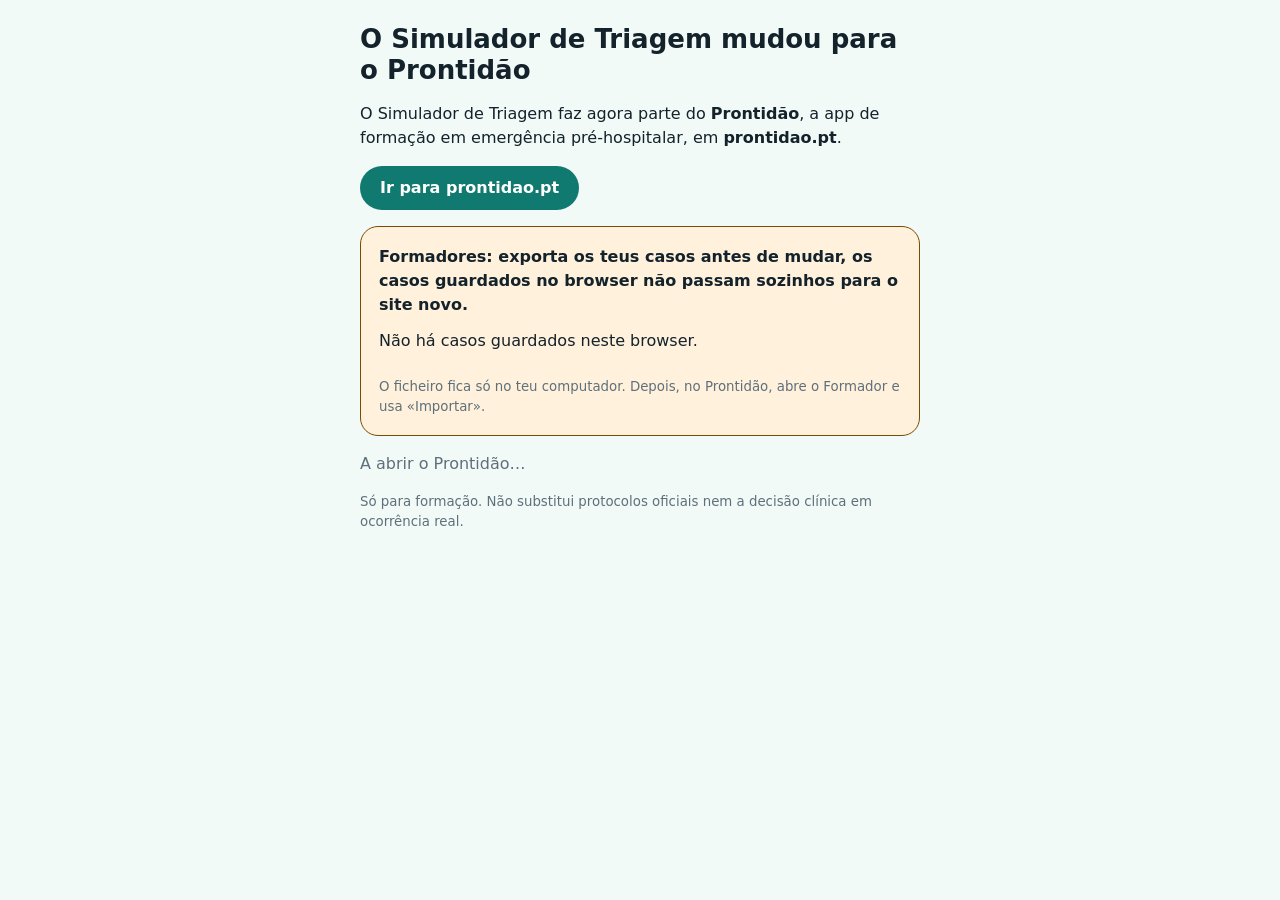
==== commit 38f3eadf: "Substitui o site por uma página de mudança para o Prontidão (prontidao.pt) - Cada página antiga apon" ====
--- a/index.html
+++ b/index.html
@@ -1,765 +1,29 @@
-<!DOCTYPE html>
-<html lang="pt-PT">
+<!doctype html>
+<html lang="pt-PT" data-destino="https://prontidao.pt/simulador/">
 <head>
-<meta charset="UTF-8">
-<meta name="viewport" content="width=device-width, initial-scale=1.0, maximum-scale=1">
-<meta http-equiv="Content-Security-Policy" content="default-src 'self'; script-src 'self' 'sha256-Goa2yPKiodSZj9f1ZTxB4BwB+W2d8DTwVSEXWB5oH9k=' 'sha256-j8PYlUrM+g3pUWffnWMw3RbC5C02rbA96xMHZZtvFGk='; style-src 'self' 'unsafe-inline'; img-src 'self' data:; connect-src 'self'; font-src 'self'; object-src 'none'; base-uri 'self'; form-action 'self'">
-<title>Triagem — Simulador de Treino</title>
-<link rel="stylesheet" href="estilo.css">
-<link rel="stylesheet" href="simulador.css">
+<meta charset="utf-8">
+<meta name="viewport" content="width=device-width, initial-scale=1">
+<meta http-equiv="Content-Security-Policy" content="default-src 'none'; script-src 'self'; style-src 'self'; img-src 'self'; base-uri 'none'; form-action 'none'">
+<meta name="referrer" content="no-referrer">
+<meta name="robots" content="noindex">
+<link rel="canonical" href="https://prontidao.pt/simulador/">
+<title>Simulador de Triagem mudou para o Prontidão</title>
+<link rel="stylesheet" href="mudanca.css">
+<script src="mudanca.js" defer></script>
 </head>
 <body>
-
-<div id="trainingBanner">MODO TREINO — simulação para formação, não usar em ocorrência real</div>
-
-<div id="app">
-
-  <!-- ========================= GATE DE AVISO ========================= -->
-  <div class="view" id="view-gate">
-    <main class="gate-main">
-      <div class="gate-box">
-        <svg viewBox="0 0 24 24" fill="none" stroke="#FFB454" stroke-width="1.8"><path d="M12 9v4M12 17h.01M10.3 3.9L1.8 18a1 1 0 00.9 1.5h18.6a1 1 0 00.9-1.5L13.7 3.9a1 1 0 00-1.7 0z"/></svg>
-        <h1 class="display">Simulador de Treino</h1>
-        <p>Esta aplicação é um <b>simulador para formação</b>. Não substitui os protocolos oficiais em vigor, não deve ser usada para apoio a decisão em ocorrência real, e os resultados não constituem orientação clínica válida fora do contexto de sala de aula.</p>
-        <button class="cta-btn" id="btnAckTreino">Compreendi, continuar</button>
-      </div>
-    </main>
-  </div>
-
-  <!-- ========================= SELEÇÃO DE MODO ========================= -->
-  <div class="view" id="view-mode" hidden>
-    <header><h1 class="display">Quem está a usar?</h1><div class="tag">Escolha o seu perfil nesta sessão</div></header>
-    <main>
-      <div class="mode-btn-row">
-        <button class="mode-btn" id="btnSouAluno">
-          <svg viewBox="0 0 24 24" fill="none" stroke="currentColor" stroke-width="2"><path d="M12 14l9-5-9-5-9 5 9 5z"/><path d="M12 14l6.16-3.42A9 9 0 0121 12v3.5"/><path d="M6 12v5c3 2 9 2 12 0v-5"/></svg>
-          <div><div>Sou Aluno</div><div class="mode-btn-sub">Vejo só o resultado do motor, sem gabarito</div></div>
-        </button>
-        <button class="mode-btn" id="btnSouInstrutor">
-          <svg viewBox="0 0 24 24" fill="none" stroke="currentColor" stroke-width="2"><circle cx="12" cy="8" r="4"/><path d="M4 21v-1a8 8 0 0116 0v1"/></svg>
-          <div><div>Sou Instrutor</div><div class="mode-btn-sub">Vejo gabarito e posso criar casos</div></div>
-        </button>
-      </div>
-      <div class="pin-box" id="pinBox" hidden>
-        <label class="field-label">Código do dia (fornecido pelo instrutor responsável)</label>
-        <input id="pinInput" class="field-input" type="tel" inputmode="numeric" maxlength="4" placeholder="____">
-        <div class="pin-error" id="pinError" hidden>Código incorreto.</div>
-        <button class="cta-btn" id="btnConfirmarPin" style="margin-top:6px;">Confirmar</button>
-      </div>
-    </main>
-  </div>
-
-  <!-- ========================= LISTA DE CASOS ========================= -->
-  <div class="view" id="view-casos" hidden>
-    <header>
-      <div class="casos-header-row">
-        <h1 class="display">Casos de Treino</h1>
-      </div>
-      <nav class="app-nav">
-        <a href="index.html" class="active">Caso Treino</a>
-        <a href="abcde.html">Avaliação ABCDE</a>
-        <a href="parametros_vitais.html">Parâmetros Vitais</a>
-        <button type="button" class="about-btn" data-about-open>Sobre</button>
-      </nav>
-      <div class="mode-indicator">Modo: <b id="modoLabel">—</b> · <a id="linkTrocarModo">trocar</a></div>
-    </header>
-    <main>
-      <div class="caso-card livre" id="casoLivre">
-        <div class="caso-titulo">Uso livre (sem caso)</div>
-        <div class="caso-cat">Explorar o motor com achados à sua escolha</div>
-      </div>
-      <div id="casosList"></div>
-      <div class="casos-tools" data-instrutor-only>
-        <button type="button" class="mini-btn" id="btnNovoCaso">+ Criar novo caso</button>
-        <button type="button" class="mini-btn" id="btnExportarCasos">Exportar</button>
-        <button type="button" class="mini-btn" id="btnImportarCasos">Importar</button>
-        <input type="file" id="inputImportar" accept="application/json" hidden>
-      </div>
-    </main>
-  </div>
-
-  <!-- ========================= EDITOR DE CASO (instrutor) ========================= -->
-  <div class="view" id="view-editor" hidden>
-    <header>
-      <div class="back-row" id="btnCancelarEditor">
-        <svg viewBox="0 0 24 24" fill="none" stroke="#5B6472" stroke-width="2.4"><path d="M15 18l-6-6 6-6"/></svg>
-        Cancelar
-      </div>
-      <h1 class="display">Novo Caso Fictício</h1>
-    </header>
-    <main>
-      <label class="field-label">Título</label>
-      <input id="edTitulo" class="field-input" type="text" placeholder="Ex: Dispneia súbita com sibilos">
-
-      <label class="field-label">Categoria alvo (opcional)</label>
-      <select id="edCategoria" class="field-input"><option value="">—</option></select>
-
-      <label class="field-label">Nível de dificuldade</label>
-      <select id="edNivel" class="field-input">
-        <option value="iniciante">Iniciante</option>
-        <option value="intermediario">Intermediário</option>
-        <option value="avancado">Avançado</option>
-      </select>
-
-      <label class="field-label">Idade da vítima (opcional, só em casos pediátricos)</label>
-      <div class="idade-row">
-        <label><span class="field-label">Anos</span><input id="edIdadeAnos" class="field-input" type="number" inputmode="numeric" min="0" max="17" placeholder="—"></label>
-        <label><span class="field-label">Meses</span><input id="edIdadeMeses" class="field-input" type="number" inputmode="numeric" min="0" max="11" placeholder="—"></label>
-      </div>
-
-      <label class="field-label">Vinheta (o que o aluno vai ler)</label>
-      <textarea id="edVinheta" class="field-input field-textarea" rows="5" placeholder="Descreva o cenário que o aluno deve interpretar..."></textarea>
-
-      <label class="field-label">Tipo de gabarito</label>
-      <div class="context-toggle" id="edTipoGabarito">
-        <button type="button" class="context-btn active" data-tipo="definido">Diagnóstico definido</button>
-        <button type="button" class="context-btn" data-tipo="ambiguo">Caso ambíguo (2+ válidos)</button>
-      </div>
-
-      <div id="edGabaritoDefinido">
-        <label class="field-label">Ficha correta</label>
-        <select id="edFichaId" class="field-input"></select>
-        <label class="field-label">Variante (se houver)</label>
-        <select id="edVariante" class="field-input"><option value="">—</option></select>
-      </div>
-
-      <div id="edGabaritoAmbiguo" hidden>
-        <label class="field-label">Candidatos válidos (marque 2 ou mais)</label>
-        <div id="edCandidatosList" style="max-height:260px; overflow-y:auto; border:1px solid var(--line); border-radius:var(--radius); padding:8px;"></div>
-      </div>
-
-      <label class="field-label" style="margin-top:20px;">Vitais esperados (opcional)</label>
-      <div class="vitals-grid" id="edVitalsGrid"></div>
-
-      <label class="field-label" style="margin-top:16px;">Sinais/sintomas esperados (opcional)</label>
-      <div class="search-wrap">
-        <svg class="search-icon" viewBox="0 0 24 24" fill="none" stroke="#EAF2F5" stroke-width="2.2"><circle cx="11" cy="11" r="7"/><line x1="21" y1="21" x2="16.65" y2="16.65"/></svg>
-        <input id="edSymSearch" class="sym-search" type="text" placeholder="Pesquisar sinal ou sintoma...">
-      </div>
-      <div id="edSymGroups"></div>
-
-      <label class="field-label">Nota para o instrutor (opcional)</label>
-      <textarea id="edNota" class="field-input field-textarea" rows="3" placeholder="Objetivo pedagógico, pontos de discussão..."></textarea>
-
-      <button class="cta-btn" id="btnSalvarCaso" style="margin-top:20px;">Guardar Caso</button>
-    </main>
-  </div>
-
-  <!-- ========================= FORMULÁRIO ========================= -->
-  <div class="view" id="view-form" hidden>
-    <header>
-      <div class="back-row" id="btnVoltarCasos">
-        <svg viewBox="0 0 24 24" fill="none" stroke="#5B6472" stroke-width="2.4"><path d="M15 18l-6-6 6-6"/></svg>
-        Trocar de caso
-      </div>
-      <div class="top-row">
-        <div>
-          <h1 class="display">Nova Avaliação</h1>
-          <div class="tag">Sinais vitais e sintomas observados</div>
-        </div>
-        <div class="badge-count" id="selCount">0 selec.</div>
-      </div>
-    </header>
-
-    <main>
-      <div class="vinheta-box" id="vinhetaBox" hidden>
-        <div class="vinheta-label">Cenário: <span id="vinhetaTitulo"></span></div>
-        <div class="vinheta-texto" id="vinhetaTexto"></div>
-        <div class="vinheta-instrutor-tools" data-instrutor-only>
-          <button type="button" class="mini-btn" id="btnVerGabarito">Ver gabarito</button>
-          <button type="button" class="mini-btn" id="btnPreencherDemo">Preencher c/ dados esperados</button>
-        </div>
-        <div class="gabarito-box" id="gabaritoInline" hidden></div>
-      </div>
-
-      <div class="context-label">Contexto</div>
-      <div class="context-toggle" id="contextToggle">
-        <button type="button" class="context-btn active" data-trauma="nao">
-          <svg viewBox="0 0 24 24" fill="none" stroke="currentColor" stroke-width="2.2"><path d="M9 11l3 3L22 4"/><path d="M21 12v7a2 2 0 01-2 2H5a2 2 0 01-2-2V5a2 2 0 012-2h11"/></svg>
-          Sem trauma
-        </button>
-        <button type="button" class="context-btn" data-trauma="sim">
-          <svg viewBox="0 0 24 24" fill="none" stroke="currentColor" stroke-width="2.2"><path d="M10.29 3.86L1.82 18a1 1 0 00.86 1.5h18.64a1 1 0 00.86-1.5L13.71 3.86a1 1 0 00-1.72 0z"/><path d="M12 9v4M12 17h.01"/></svg>
-          Houve trauma
-        </button>
-      </div>
-      <div class="context-note" id="contextNote">Fichas de trauma (torácico, TCE, queimaduras, etc.) só entram na análise com mecanismo confirmado.</div>
-
-      <div class="context-label" style="margin-top:14px;">Faixa etária</div>
-      <div class="context-toggle" id="idadeToggle">
-        <button type="button" class="context-btn active" data-idade="adulto">Adulto</button>
-        <button type="button" class="context-btn" data-idade="pediatrico">Pediátrico</button>
-      </div>
-      <div class="idade-row" id="idadeCampos" hidden>
-        <label><span class="field-label">Anos</span><input id="idadeAnos" class="field-input" type="number" inputmode="numeric" min="0" max="17" placeholder="0"></label>
-        <label><span class="field-label">Meses</span><input id="idadeMeses" class="field-input" type="number" inputmode="numeric" min="0" max="11" placeholder="0"></label>
-      </div>
-      <div class="idade-erro" id="idadeErro" hidden></div>
-      <div class="context-note" id="idadeNote">Fichas de Pediatria só entram na análise quando a vítima é pediátrica. Em vítimas pediátricas, os sinais vitais são avaliados com os limites do grupo etário (INEM).</div>
-
-      <div class="cat-label" style="margin-top:20px;">
-        <svg viewBox="0 0 24 24" fill="none" stroke="#5B6472" stroke-width="2"><path d="M3 12h4l2-7 4 14 2-7h6"/></svg>
-        Sinais Vitais
-      </div>
-      <div class="vitals-grid" id="vitalsGrid"></div>
-
-      <div class="cat-label" style="margin-top:22px;">
-        <svg viewBox="0 0 24 24" fill="none" stroke="#5B6472" stroke-width="2"><path d="M9 11l3 3L22 4"/><path d="M21 12v7a2 2 0 01-2 2H5a2 2 0 01-2-2V5a2 2 0 012-2h11"/></svg>
-        Sinais e Sintomas
-      </div>
-      <div class="search-wrap">
-        <svg class="search-icon" viewBox="0 0 24 24" fill="none" stroke="#EAF2F5" stroke-width="2.2"><circle cx="11" cy="11" r="7"/><line x1="21" y1="21" x2="16.65" y2="16.65"/></svg>
-        <input id="symSearch" class="sym-search" type="text" placeholder="Pesquisar sinal ou sintoma..." autocomplete="off">
-      </div>
-      <div class="legend"><span class="dot"></span> achado de alta relevância clínica</div>
-      <div id="symGroups"></div>
-    </main>
-
-    <div class="cta-wrap">
-      <div class="cta-inner">
-        <div class="cta-count" id="ctaCount">0 achados selecionados</div>
-        <button class="cta-btn" id="btnAnalisar" disabled>Analisar Sintomas</button>
-      </div>
-    </div>
-  </div>
-
-  <!-- ========================= RESULTADO ========================= -->
-  <div class="view" id="view-result" hidden>
-    <header>
-      <div class="back-row" id="btnVoltar">
-        <svg viewBox="0 0 24 24" fill="none" stroke="#5B6472" stroke-width="2.4"><path d="M15 18l-6-6 6-6"/></svg>
-        Editar achados
-      </div>
-      <h1 class="display">Resultado da Triagem</h1>
-      <div class="tag" id="resultTag"></div>
-    </header>
-    <main id="resultMain"></main>
-  </div>
-
-</div>
-
-<footer class="app-footer">
-  <div class="app-footer-author">Criado por Jeferson Rolim · <a href="privacidade.html">Privacidade</a></div>
-</footer>
-
-<div class="modal-overlay" id="aboutModal" hidden>
-  <div class="modal-box">
-    <div class="modal-head">
-      <h2 class="display">Sobre</h2>
-      <button type="button" class="modal-close" id="aboutModalClose" aria-label="Fechar">&times;</button>
-    </div>
-    <div class="about-dev">Desenvolvido por <b>Jeferson Rolim</b></div>
-    <div class="about-text">O Simulador de Triagem é um projeto de treino/simulado para apoio ao estudo, pensado para uso em sala de aula e formação de socorristas/TAS: casos de treino de triagem pré-hospitalar com pontuação por sinais/sintomas, avaliação guiada pela abordagem ABCDE e consulta dos parâmetros vitais de referência por idade — não é um produto médico nem uma ferramenta de trabalho.</div>
-    <div class="about-warning">
-      <svg viewBox="0 0 24 24" fill="none" stroke="#FFB454" stroke-width="1.8"><path d="M12 9v4M12 17h.01M10.3 3.9L1.8 18a1 1 0 00.9 1.5h18.6a1 1 0 00.9-1.5L13.7 3.9a1 1 0 00-1.7 0z"/></svg>
-      <div><b>Atenção:</b> não deve ser usado para apoio a decisão em ocorrência real. Uso exclusivamente educacional.</div>
-    </div>
-    <div class="about-contact">
-      <a class="about-contact-link" href="https://www.linkedin.com/in/jeferson-rolim-023348437" target="_blank" rel="noopener noreferrer">
-        <svg viewBox="0 0 24 24" width="16" height="16" fill="currentColor"><path d="M4.98 3.5C4.98 4.88 3.87 6 2.5 6S0 4.88 0 3.5 1.11 1 2.5 1s2.48 1.12 2.48 2.5zM.22 8.24h4.56V23H.22V8.24zM8.34 8.24h4.37v2.01h.06c.61-1.15 2.11-2.36 4.34-2.36 4.64 0 5.5 3.06 5.5 7.03V23h-4.56v-6.94c0-1.66-.03-3.79-2.31-3.79-2.32 0-2.67 1.81-2.67 3.67V23H8.34V8.24z"/></svg>
-        LinkedIn
-      </a>
-    </div>
-  </div>
-</div>
-
-
-<script src="dados.js"></script>
-<script src="motor.js"></script>
-<script src="ui.js"></script>
-<script>
-(function(){
-  "use strict";
-
-  // Dados, motor de pontuação e componentes partilhados com a Avaliação ABCDE
-  // (dados.js é gerado a partir dos JSON por ferramentas/gerar_dados_js.py).
-  var DADOS = window.DADOS, M = window.Motor, U = window.UI;
-  var taxonomia = DADOS.taxonomia;
-  var fichas = DADOS.criterios;
-  var CASOS_EMBUTIDOS = DADOS.casos;
-
-  var GRUPOS_ORDEM = U.GRUPOS_ORDEM;
-  var formatarVariante = U.formatarVariante;
-  var formatarIdade = U.formatarIdade;
-  var criarVitalsGrid = U.criarVitalsGrid;
-  var criarPickerTags = U.criarPickerTags;
-  var renderGabaritoConteudo = U.renderGabaritoConteudo;
-  var renderGabaritoResultado = U.renderGabaritoResultado;
-
-  var IDADE_ADULTO_MESES = M.IDADE_ADULTO_MESES;
-  var tagsDosVitais = M.tagsDosVitais;
-  var grupoPediatrico = M.grupoPediatrico;
-  var variantesDaFicha = M.variantesDaFicha;
-
-  // Portões de contexto clínico do motor (ver motor.js)
-  var contextoTrauma = false;
-  var contextoPediatrico = false;
-  function rankear(tagsPresentes){
-    return M.rankear(tagsPresentes, { contextoTrauma: contextoTrauma, contextoPediatrico: contextoPediatrico });
-  }
-
-  // ------------------------------------------------------------------
-  // Navegação entre views
-  // ------------------------------------------------------------------
-  var TODAS_VIEWS = ["view-gate","view-mode","view-casos","view-editor","view-form","view-result"];
-  function mostrarView(id){
-    TODAS_VIEWS.forEach(function(v){ document.getElementById(v).hidden = (v !== id); });
-    window.scrollTo(0,0);
-  }
-
-  // ------------------------------------------------------------------
-  // Estado: modo instrutor/aluno + casos personalizados (localStorage)
-  // ------------------------------------------------------------------
-  var LS_MODO = "bombeiros_modo_instrutor";
-  var LS_CASOS = "bombeiros_casos_custom";
-  var modoInstrutor = false;
-  var casoAtivo = null;
-
-  function aplicarModoUI(){
-    document.body.classList.toggle("is-instrutor", modoInstrutor);
-    document.querySelectorAll("#modoLabel").forEach(function(el){ el.textContent = modoInstrutor ? "Instrutor" : "Aluno"; });
-  }
-
-  // Os casos guardados no dispositivo voltam a ser validados ao carregar,
-  // para que dados antigos ou alterados à mão não entrem crus na página.
-  function carregarCasosCustom(){
-    try { return U.validarCasosImportados(JSON.parse(localStorage.getItem(LS_CASOS) || "[]")).validos; } catch(e){ return []; }
-  }
-  function salvarCasosCustom(lista){
-    localStorage.setItem(LS_CASOS, JSON.stringify(lista));
-  }
-  function todosCasos(){
-    return CASOS_EMBUTIDOS.concat(carregarCasosCustom());
-  }
-
-  function codigoDoDia(){
-    var d = new Date();
-    return String(d.getDate()).padStart(2,"0") + String(d.getMonth()+1).padStart(2,"0");
-  }
-
-  // ---- gate de treino ----
-  document.getElementById("btnAckTreino").addEventListener("click", function(){
-    var salvo = localStorage.getItem(LS_MODO);
-    if (salvo === null){
-      mostrarView("view-mode");
-    } else {
-      modoInstrutor = salvo === "1";
-      aplicarModoUI();
-      renderCasosList();
-      mostrarView("view-casos");
-    }
-  });
-
-  // ---- seleção de modo ----
-  function escolherModo(instrutor){
-    modoInstrutor = instrutor;
-    localStorage.setItem(LS_MODO, instrutor ? "1" : "0");
-    aplicarModoUI();
-    renderCasosList();
-    mostrarView("view-casos");
-    document.getElementById("pinBox").hidden = true;
-    document.getElementById("pinInput").value = "";
-    document.getElementById("pinError").hidden = true;
-  }
-  document.getElementById("btnSouAluno").addEventListener("click", function(){ escolherModo(false); });
-  document.getElementById("btnSouInstrutor").addEventListener("click", function(){
-    document.getElementById("pinBox").hidden = false;
-    document.getElementById("pinInput").focus();
-  });
-  document.getElementById("btnConfirmarPin").addEventListener("click", function(){
-    if (document.getElementById("pinInput").value === codigoDoDia()){
-      escolherModo(true);
-    } else {
-      document.getElementById("pinError").hidden = false;
-    }
-  });
-  document.getElementById("linkTrocarModo").addEventListener("click", function(){ mostrarView("view-mode"); });
-
-  // ---- lista de casos ----
-  function renderCasosList(){
-    var el = document.getElementById("casosList");
-    var embutidosN = CASOS_EMBUTIDOS.length;
-    var casos = todosCasos();
-    el.innerHTML = casos.map(function(c, i){
-      var custom = i >= embutidosN;
-      // Títulos e categorias podem vir de casos importados: passam por U.esc().
-      return '<div class="caso-card" data-idx="' + i + '" data-nivel="' + U.esc(c.nivel_dificuldade || '') + '">' +
-        '<div class="caso-card-top"><div class="caso-titulo">' + U.esc(c.titulo) + '</div>' +
-        (c.nivel_dificuldade ? '<span class="caso-badge">' + U.esc(c.nivel_dificuldade) + '</span>' : '') + '</div>' +
-        (c.categoria_alvo ? '<div class="caso-cat">' + U.esc(c.categoria_alvo) + '</div>' : '') +
-        (custom ? '<div class="caso-del" data-del="' + i + '" data-instrutor-only style="display:' + (modoInstrutor ? 'inline-block':'none') + '">Eliminar caso</div>' : '') +
-        '</div>';
-    }).join("");
-  }
-  document.getElementById("casoLivre").addEventListener("click", function(){
-    casoAtivo = null;
-    prepararFormularioParaCaso();
-    mostrarView("view-form");
-  });
-  document.getElementById("casosList").addEventListener("click", function(e){
-    var delBtn = e.target.closest("[data-del]");
-    if (delBtn){
-      e.stopPropagation();
-      if (!modoInstrutor) return;
-      var idx = parseInt(delBtn.dataset.del, 10);
-      var custom = carregarCasosCustom();
-      var customIdx = idx - CASOS_EMBUTIDOS.length;
-      if (customIdx >= 0){
-        custom.splice(customIdx, 1);
-        salvarCasosCustom(custom);
-        renderCasosList();
-      }
-      return;
-    }
-    var card = e.target.closest(".caso-card");
-    if (!card) return;
-    var idx = parseInt(card.dataset.idx, 10);
-    casoAtivo = todosCasos()[idx];
-    prepararFormularioParaCaso();
-    mostrarView("view-form");
-  });
-
-  // ---- exportar / importar casos personalizados ----
-  document.getElementById("btnExportarCasos").addEventListener("click", function(){
-    var dados = JSON.stringify(carregarCasosCustom(), null, 2);
-    var a = document.createElement("a");
-    a.href = "data:application/json;charset=utf-8," + encodeURIComponent(dados);
-    a.download = "casos_ficticios_custom.json";
-    document.body.appendChild(a);
-    a.click();
-    document.body.removeChild(a);
-  });
-  document.getElementById("btnImportarCasos").addEventListener("click", function(){
-    document.getElementById("inputImportar").click();
-  });
-  document.getElementById("inputImportar").addEventListener("change", function(e){
-    var file = e.target.files[0];
-    if (!file) return;
-    var reader = new FileReader();
-    reader.onload = function(){
-      try {
-        var lidos = JSON.parse(reader.result);
-        if (!Array.isArray(lidos)) throw new Error("formato inválido");
-        // Só entram casos que passam a validação (ver validarCasosImportados em ui.js).
-        var res = U.validarCasosImportados(lidos);
-        var atuais = carregarCasosCustom();
-        var idsExistentes = new Set(atuais.map(function(c){ return c.id; }));
-        var adicionados = 0;
-        res.validos.forEach(function(c){ if (!idsExistentes.has(c.id)){ atuais.push(c); adicionados++; } });
-        salvarCasosCustom(atuais);
-        renderCasosList();
-        alert(adicionados + " caso(s) importado(s)." +
-          (res.rejeitados ? " " + res.rejeitados + " ignorado(s) por estarem incompletos ou inválidos." : ""));
-      } catch(err){
-        alert("Não foi possível importar este arquivo: " + err.message);
-      }
-    };
-    reader.readAsText(file);
-    e.target.value = "";
-  });
-
-  // ------------------------------------------------------------------
-  // Formulário principal
-  // ------------------------------------------------------------------
-  var vitals = criarVitalsGrid(document.getElementById("vitalsGrid"), true, function(){ return lerIdade().meses; });
-  vitals.onChange(atualizarTudo);
-
-  var symPicker = criarPickerTags(document.getElementById("symGroups"), document.getElementById("symSearch"));
-  document.getElementById("symGroups").addEventListener("click", atualizarTudo);
-
-  // Idade da vítima (só no modo pediátrico). Devolve { meses, erro }:
-  // meses = null em modo adulto; erro preenchido se a idade estiver em falta ou inválida.
-  function lerIdade(){
-    if (!contextoPediatrico) return { meses: null, erro: null };
-    return U.validarIdade(document.getElementById("idadeAnos").value.trim(), document.getElementById("idadeMeses").value.trim());
-  }
-
-  function definirContextoPediatrico(pediatrico, idadeMeses){
-    contextoPediatrico = pediatrico;
-    document.querySelectorAll("#idadeToggle .context-btn").forEach(function(b){
-      b.classList.toggle("active", b.dataset.idade === (pediatrico ? "pediatrico" : "adulto"));
-    });
-    document.getElementById("idadeCampos").hidden = !pediatrico;
-    var temIdade = pediatrico && idadeMeses !== undefined && idadeMeses !== null;
-    document.getElementById("idadeAnos").value = temIdade ? Math.floor(idadeMeses / 12) : "";
-    document.getElementById("idadeMeses").value = temIdade ? idadeMeses % 12 : "";
-    document.getElementById("idadeNote").textContent = pediatrico
-      ? "Fichas de Pediatria incluídas na análise. Os sinais vitais são avaliados com os limites do grupo etário (INEM)."
-      : "Fichas de Pediatria só entram na análise quando a vítima é pediátrica. Em vítimas pediátricas, os sinais vitais são avaliados com os limites do grupo etário (INEM).";
-  }
-
-  function atualizarTudo(){
-    vitals.atualizarHints();
-    var idade = lerIdade();
-    var erroEl = document.getElementById("idadeErro");
-    erroEl.textContent = idade.erro || "";
-    erroEl.hidden = !idade.erro;
-    var total = tagsDosVitais(vitals.valores(), idade.meses).size + symPicker.getSelected().size;
-    document.getElementById("selCount").textContent = total + " selec.";
-    document.getElementById("ctaCount").innerHTML = "<b>" + total + "</b> achado" + (total === 1 ? "" : "s") + " selecionado" + (total === 1 ? "" : "s");
-    document.getElementById("btnAnalisar").disabled = total === 0 || !!idade.erro;
-  }
-  atualizarTudo();
-  ["idadeAnos", "idadeMeses"].forEach(function(id){
-    document.getElementById(id).addEventListener("input", atualizarTudo);
-  });
-
-  document.getElementById("contextToggle").addEventListener("click", function(e){
-    var btn = e.target.closest(".context-btn");
-    if (!btn) return;
-    document.querySelectorAll("#contextToggle .context-btn").forEach(function(b){ b.classList.remove("active","trauma-on"); });
-    btn.classList.add("active");
-    contextoTrauma = btn.dataset.trauma === "sim";
-    if (contextoTrauma) btn.classList.add("trauma-on");
-    document.getElementById("contextNote").textContent = contextoTrauma
-      ? "Fichas de trauma incluídas na análise."
-      : "Fichas de trauma (torácico, TCE, queimaduras, etc.) só entram na análise com mecanismo confirmado.";
-  });
-
-  document.getElementById("idadeToggle").addEventListener("click", function(e){
-    var btn = e.target.closest(".context-btn");
-    if (!btn) return;
-    definirContextoPediatrico(btn.dataset.idade === "pediatrico");
-    atualizarTudo();
-  });
-
-  function resetFormulario(){
-    vitals.limpar();
-    symPicker.limpar();
-    document.querySelectorAll("#contextToggle .context-btn").forEach(function(b){ b.classList.remove("active","trauma-on"); });
-    document.querySelector('#contextToggle [data-trauma="nao"]').classList.add("active");
-    contextoTrauma = false;
-    document.getElementById("contextNote").textContent = "Fichas de trauma (torácico, TCE, queimaduras, etc.) só entram na análise com mecanismo confirmado.";
-
-    definirContextoPediatrico(false);
-
-    atualizarTudo();
-  }
-
-  function prepararFormularioParaCaso(){
-    resetFormulario();
-    var box = document.getElementById("vinhetaBox");
-    if (casoAtivo && casoAtivo.idade_meses !== undefined && casoAtivo.idade_meses !== null && casoAtivo.idade_meses < IDADE_ADULTO_MESES){
-      definirContextoPediatrico(true, casoAtivo.idade_meses);
-      atualizarTudo();
-    }
-    if (casoAtivo){
-      document.getElementById("vinhetaTitulo").textContent = casoAtivo.titulo;
-      document.getElementById("vinhetaTexto").textContent = casoAtivo.vinheta;
-      document.getElementById("gabaritoInline").hidden = true;
-      box.hidden = false;
-    } else {
-      box.hidden = true;
-    }
-  }
-
-  document.getElementById("btnVerGabarito").addEventListener("click", function(){
-    var el = document.getElementById("gabaritoInline");
-    if (!casoAtivo) return;
-    if (el.hidden){
-      el.innerHTML = renderGabaritoConteudo(casoAtivo.gabarito);
-      el.hidden = false;
-    } else {
-      el.hidden = true;
-    }
-  });
-  document.getElementById("btnPreencherDemo").addEventListener("click", function(){
-    if (!casoAtivo || !casoAtivo.gabarito) return;
-    vitals.setValores(casoAtivo.gabarito.vitais_esperados);
-    symPicker.setSelected(casoAtivo.gabarito.tags_esperadas);
-    atualizarTudo();
-  });
-
-  document.getElementById("btnVoltarCasos").addEventListener("click", function(){
-    renderCasosList();
-    mostrarView("view-casos");
-  });
-
-  // ------------------------------------------------------------------
-  // Resultado
-  // ------------------------------------------------------------------
-  var viewForm = document.getElementById("view-form");
-  var viewResult = document.getElementById("view-result");
-  var resultMain = document.getElementById("resultMain");
-  var resultTag = document.getElementById("resultTag");
-
-  function renderResultado(totalAchados){
-    var tagsPresentes = new Set();
-    var idadeMeses = lerIdade().meses;
-    tagsDosVitais(vitals.valores(), idadeMeses).forEach(function(t){ tagsPresentes.add(t); });
-    symPicker.getSelected().forEach(function(t){ tagsPresentes.add(t); });
-
-    resultTag.textContent = "Baseado em " + totalAchados + " achado" + (totalAchados === 1 ? "" : "s") + " informado" + (totalAchados === 1 ? "" : "s") +
-      (contextoTrauma ? " · trauma" : " · sem trauma") + (contextoPediatrico ? " · pediátrico" : " · adulto");
-
-    var candidatos = rankear(tagsPresentes);
-    var html = U.renderRanking(candidatos);
-
-    if (casoAtivo && modoInstrutor && casoAtivo.gabarito){
-      html += renderGabaritoResultado(casoAtivo.gabarito, candidatos);
-    }
-
-    var grupo = grupoPediatrico(idadeMeses);
-    if (grupo){
-      html = '<div class="faixa-vitais">Sinais vitais avaliados para: <b>' + grupo.grupo + ' (INEM)</b> · idade ' + formatarIdade(idadeMeses) + '</div>' + html;
-    }
-    html += '<div class="footer-note"><b>Simulador de treino</b> — não substitui protocolos oficiais nem avaliação clínica real. Não usar para apoio a decisão em ocorrência. Em vítimas pediátricas, os sinais vitais são avaliados com os limites do grupo etário do INEM.</div>';
-    resultMain.innerHTML = html;
-  }
-
-  document.getElementById("btnAnalisar").addEventListener("click", function(){
-    var idade = lerIdade();
-    if (idade.erro) return;
-    var total = tagsDosVitais(vitals.valores(), idade.meses).size + symPicker.getSelected().size;
-    if (total === 0) return;
-    renderResultado(total);
-    mostrarView("view-result");
-  });
-  document.getElementById("btnVoltar").addEventListener("click", function(){ mostrarView("view-form"); });
-
-  // ------------------------------------------------------------------
-  // Editor de casos fictícios (só instrutor)
-  // ------------------------------------------------------------------
-  var edVitals = criarVitalsGrid(document.getElementById("edVitalsGrid"), false);
-  var edSymPicker = criarPickerTags(document.getElementById("edSymGroups"), document.getElementById("edSymSearch"));
-
-  // categoria alvo
-  var edCategoria = document.getElementById("edCategoria");
-  GRUPOS_ORDEM.forEach(function(g){
-    var o = document.createElement("option"); o.value = g; o.textContent = g; edCategoria.appendChild(o);
-  });
-
-  // ficha correta (ordenado por nome)
-  var fichaIdsOrdenados = Object.keys(fichas).sort(function(a,b){ return fichas[a].nome.localeCompare(fichas[b].nome); });
-  var edFichaId = document.getElementById("edFichaId");
-  fichaIdsOrdenados.forEach(function(fid){
-    var o = document.createElement("option"); o.value = fid; o.textContent = fichas[fid].nome; edFichaId.appendChild(o);
-  });
-  function atualizarVariantesEditor(){
-    var edVariante = document.getElementById("edVariante");
-    edVariante.innerHTML = '<option value="">—</option>';
-    var ficha = fichas[edFichaId.value];
-    if (!ficha) return;
-    variantesDaFicha(ficha).forEach(function(par){
-      if (!par[0]) return;
-      var o = document.createElement("option"); o.value = par[0]; o.textContent = formatarVariante(par[0]);
-      edVariante.appendChild(o);
-    });
-  }
-  edFichaId.addEventListener("change", atualizarVariantesEditor);
-  atualizarVariantesEditor();
-
-  // candidatos válidos (caso ambíguo) — todas as variantes de todas as fichas
-  var edCandidatosList = document.getElementById("edCandidatosList");
-  fichaIdsOrdenados.forEach(function(fid){
-    variantesDaFicha(fichas[fid]).forEach(function(par){
-      var label = fichas[fid].nome + (par[0] ? " (" + formatarVariante(par[0]) + ")" : "");
-      var row = document.createElement("label");
-      row.style.cssText = "display:flex; align-items:center; gap:8px; padding:6px 4px; font-size:13px;";
-      row.innerHTML = '<input type="checkbox" data-fid="' + fid + '" data-variante="' + (par[0]||"") + '"> ' + label;
-      edCandidatosList.appendChild(row);
-    });
-  });
-
-  document.getElementById("edTipoGabarito").addEventListener("click", function(e){
-    var btn = e.target.closest(".context-btn");
-    if (!btn) return;
-    document.querySelectorAll("#edTipoGabarito .context-btn").forEach(function(b){ b.classList.remove("active"); });
-    btn.classList.add("active");
-    var ambiguo = btn.dataset.tipo === "ambiguo";
-    document.getElementById("edGabaritoDefinido").hidden = ambiguo;
-    document.getElementById("edGabaritoAmbiguo").hidden = !ambiguo;
-  });
-
-  document.getElementById("btnNovoCaso").addEventListener("click", function(){
-    document.getElementById("edTitulo").value = "";
-    document.getElementById("edCategoria").value = "";
-    document.getElementById("edNivel").value = "iniciante";
-    document.getElementById("edVinheta").value = "";
-    document.getElementById("edIdadeAnos").value = "";
-    document.getElementById("edIdadeMeses").value = "";
-    document.getElementById("edNota").value = "";
-    document.querySelectorAll("#edTipoGabarito .context-btn").forEach(function(b){ b.classList.remove("active"); });
-    document.querySelector('#edTipoGabarito [data-tipo="definido"]').classList.add("active");
-    document.getElementById("edGabaritoDefinido").hidden = false;
-    document.getElementById("edGabaritoAmbiguo").hidden = true;
-    edCandidatosList.querySelectorAll("input").forEach(function(cb){ cb.checked = false; });
-    edVitals.limpar();
-    edSymPicker.limpar();
-    mostrarView("view-editor");
-  });
-  document.getElementById("btnCancelarEditor").addEventListener("click", function(){ mostrarView("view-casos"); });
-
-  document.getElementById("btnSalvarCaso").addEventListener("click", function(){
-    var titulo = document.getElementById("edTitulo").value.trim();
-    var vinheta = document.getElementById("edVinheta").value.trim();
-    if (!titulo || !vinheta){ alert("Preencha pelo menos o título e a vinheta."); return; }
-    var edAnosRaw = document.getElementById("edIdadeAnos").value.trim();
-    var edMesesRaw = document.getElementById("edIdadeMeses").value.trim();
-    var idadeMeses = null;
-    if (edAnosRaw !== "" || edMesesRaw !== ""){
-      var edAnos = Number(edAnosRaw || 0), edMeses = Number(edMesesRaw || 0);
-      if (!Number.isInteger(edAnos) || !Number.isInteger(edMeses) || edAnos < 0 || edMeses < 0 || edMeses > 11){
-        alert("Idade inválida: use números inteiros, com meses entre 0 e 11."); return;
-      }
-      if (edAnos > 17){ alert("Em casos de adulto, deixe a idade em branco."); return; }
-      idadeMeses = edAnos * 12 + edMeses;
-    }
-
-    var tipoAmbiguo = document.querySelector('#edTipoGabarito [data-tipo="ambiguo"]').classList.contains("active");
-    var gabarito;
-    if (tipoAmbiguo){
-      var candidatosValidos = [];
-      edCandidatosList.querySelectorAll("input:checked").forEach(function(cb){
-        candidatosValidos.push({ ficha_id: cb.dataset.fid, variante: cb.dataset.variante || null });
-      });
-      if (candidatosValidos.length < 2){ alert("Marque pelo menos 2 candidatos válidos para um caso ambíguo."); return; }
-      gabarito = { tipo: "ambiguo", candidatos_validos: candidatosValidos };
-    } else {
-      var fid = document.getElementById("edFichaId").value;
-      var variante = document.getElementById("edVariante").value || null;
-      gabarito = { tipo: "definido", ficha_id: fid, variante: variante };
-    }
-    gabarito.vitais_esperados = edVitals.valores();
-    gabarito.tags_esperadas = Array.from(edSymPicker.getSelected());
-    var nota = document.getElementById("edNota").value.trim();
-    if (nota) gabarito.nota_instrutor = nota;
-
-    var novoCaso = {
-      id: "custom_" + Date.now(),
-      titulo: titulo,
-      categoria_alvo: document.getElementById("edCategoria").value || null,
-      nivel_dificuldade: document.getElementById("edNivel").value,
-      vinheta: vinheta,
-      gabarito: gabarito
-    };
-    if (idadeMeses !== null) novoCaso.idade_meses = idadeMeses;
-
-    var custom = carregarCasosCustom();
-    custom.push(novoCaso);
-    salvarCasosCustom(custom);
-    renderCasosList();
-    mostrarView("view-casos");
-  });
-
-  // ------------------------------------------------------------------
-  // Arranque
-  // ------------------------------------------------------------------
-  mostrarView("view-gate");
-})();
-</script>
-
-<script>
-(function(){
-  const modal = document.getElementById('aboutModal');
-  const closeBtn = document.getElementById('aboutModalClose');
-  document.querySelectorAll('[data-about-open]').forEach(btn => {
-    btn.addEventListener('click', () => { modal.hidden = false; });
-  });
-  closeBtn.addEventListener('click', () => { modal.hidden = true; });
-  modal.addEventListener('click', e => { if(e.target === modal) modal.hidden = true; });
-  document.addEventListener('keydown', e => { if(e.key === 'Escape' && !modal.hidden) modal.hidden = true; });
-})();
-</script>
+<main>
+  <h1>O Simulador de Triagem mudou para o Prontidão</h1>
+  <p>O Simulador de Triagem faz agora parte do <b>Prontidão</b>, a app de formação em emergência pré-hospitalar, em <b>prontidao.pt</b>.</p>
+  <p><a class="btn btn-principal" href="https://prontidao.pt/simulador/">Ir para prontidao.pt</a></p>
+  <section class="cartao aviso" aria-labelledby="t-formadores">
+    <p id="t-formadores"><b>Formadores: exporta os teus casos antes de mudar, os casos guardados no browser não passam sozinhos para o site novo.</b></p>
+    <p id="estado-casos" role="status">A verificar se há casos guardados neste browser…</p>
+    <p><button type="button" class="btn btn-secundario" id="btn-exportar" hidden>Exportar os meus casos</button></p>
+    <small>O ficheiro fica só no teu computador. Depois, no Prontidão, abre o Formador e usa «Importar».</small>
+  </section>
+  <p id="espera" class="muted" hidden>A abrir o Prontidão…</p>
+  <small>Só para formação. Não substitui protocolos oficiais nem a decisão clínica em ocorrência real.</small>
+</main>
 </body>
 </html>
--- a/mudanca.css
+++ b/mudanca.css
@@ -0,0 +1,17 @@
+:root{color-scheme:light dark;--bg:#F2FAF7;--surface:#FFFFFF;--ink:#13222B;--muted:#5E707B;--line:#E1ECE8;--mint:#117A70;--mint-ink:#FFFFFF;--aviso-bg:#FFF1DC;--aviso:#7A4A00}
+@media (prefers-color-scheme:dark){:root{--bg:#0B1A1C;--surface:#132629;--ink:#E6F2EF;--muted:#94AAA7;--line:#20383B;--mint:#2CCDBC;--mint-ink:#062221;--aviso-bg:#3A2A12;--aviso:#FFB65C}}
+*{box-sizing:border-box}
+body{margin:0;background:var(--bg);color:var(--ink);font:16px/1.5 system-ui,-apple-system,"Segoe UI",Roboto,sans-serif;padding:24px 16px}
+main{max-width:560px;margin:0 auto;display:grid;gap:16px}
+h1{margin:0;font-size:26px;line-height:1.2}
+p{margin:0}
+.muted{color:var(--muted)}
+.cartao{background:var(--surface);border:1px solid var(--line);border-radius:18px;padding:18px;display:grid;gap:12px}
+.aviso{background:var(--aviso-bg);border-color:var(--aviso)}
+.aviso b{color:var(--ink)}
+.btn{display:inline-flex;align-items:center;justify-content:center;min-height:44px;padding:10px 20px;border-radius:999px;font-weight:700;font-size:16px;text-decoration:none;border:0;cursor:pointer;font-family:inherit}
+.btn-principal{background:var(--mint);color:var(--mint-ink)}
+.btn-secundario{background:var(--surface);color:var(--ink);border:1.5px solid var(--line)}
+:focus-visible{outline:3px solid var(--mint);outline-offset:2px}
+[hidden]{display:none!important}
+small{color:var(--muted)}
